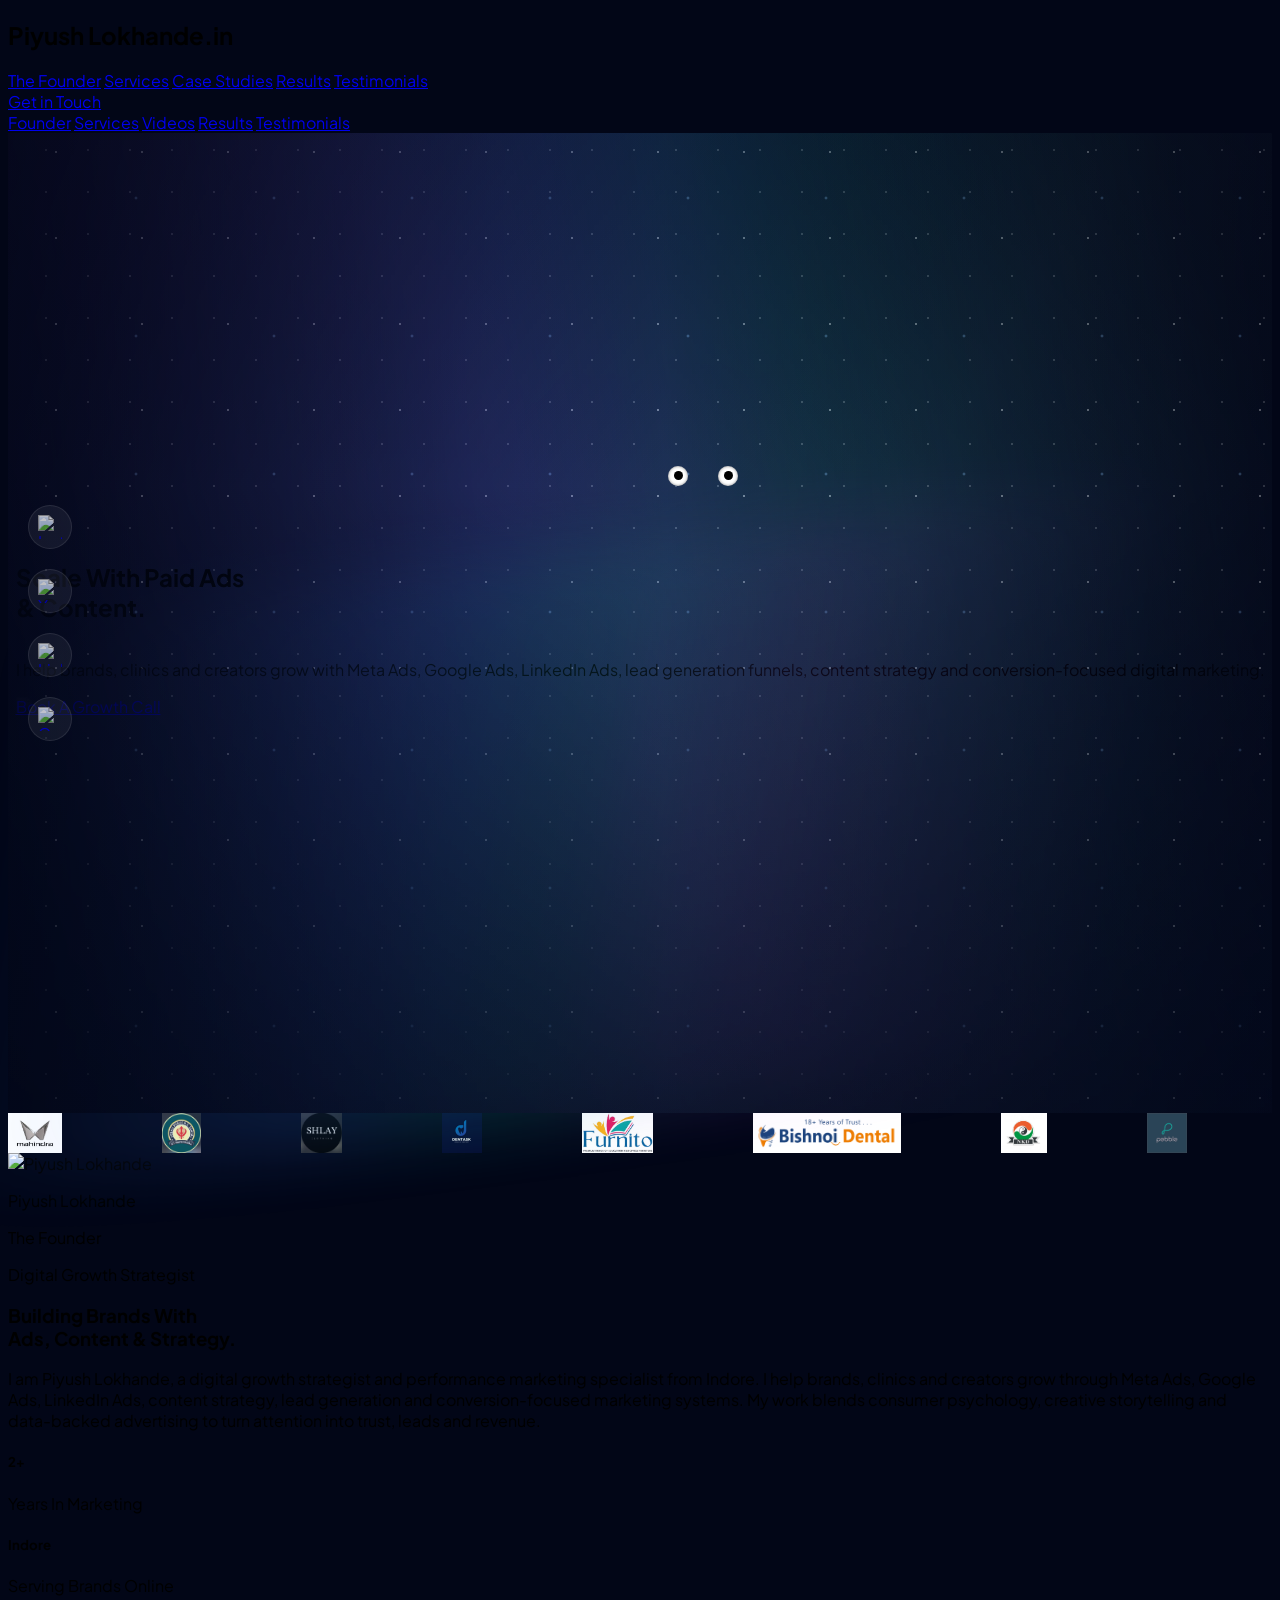
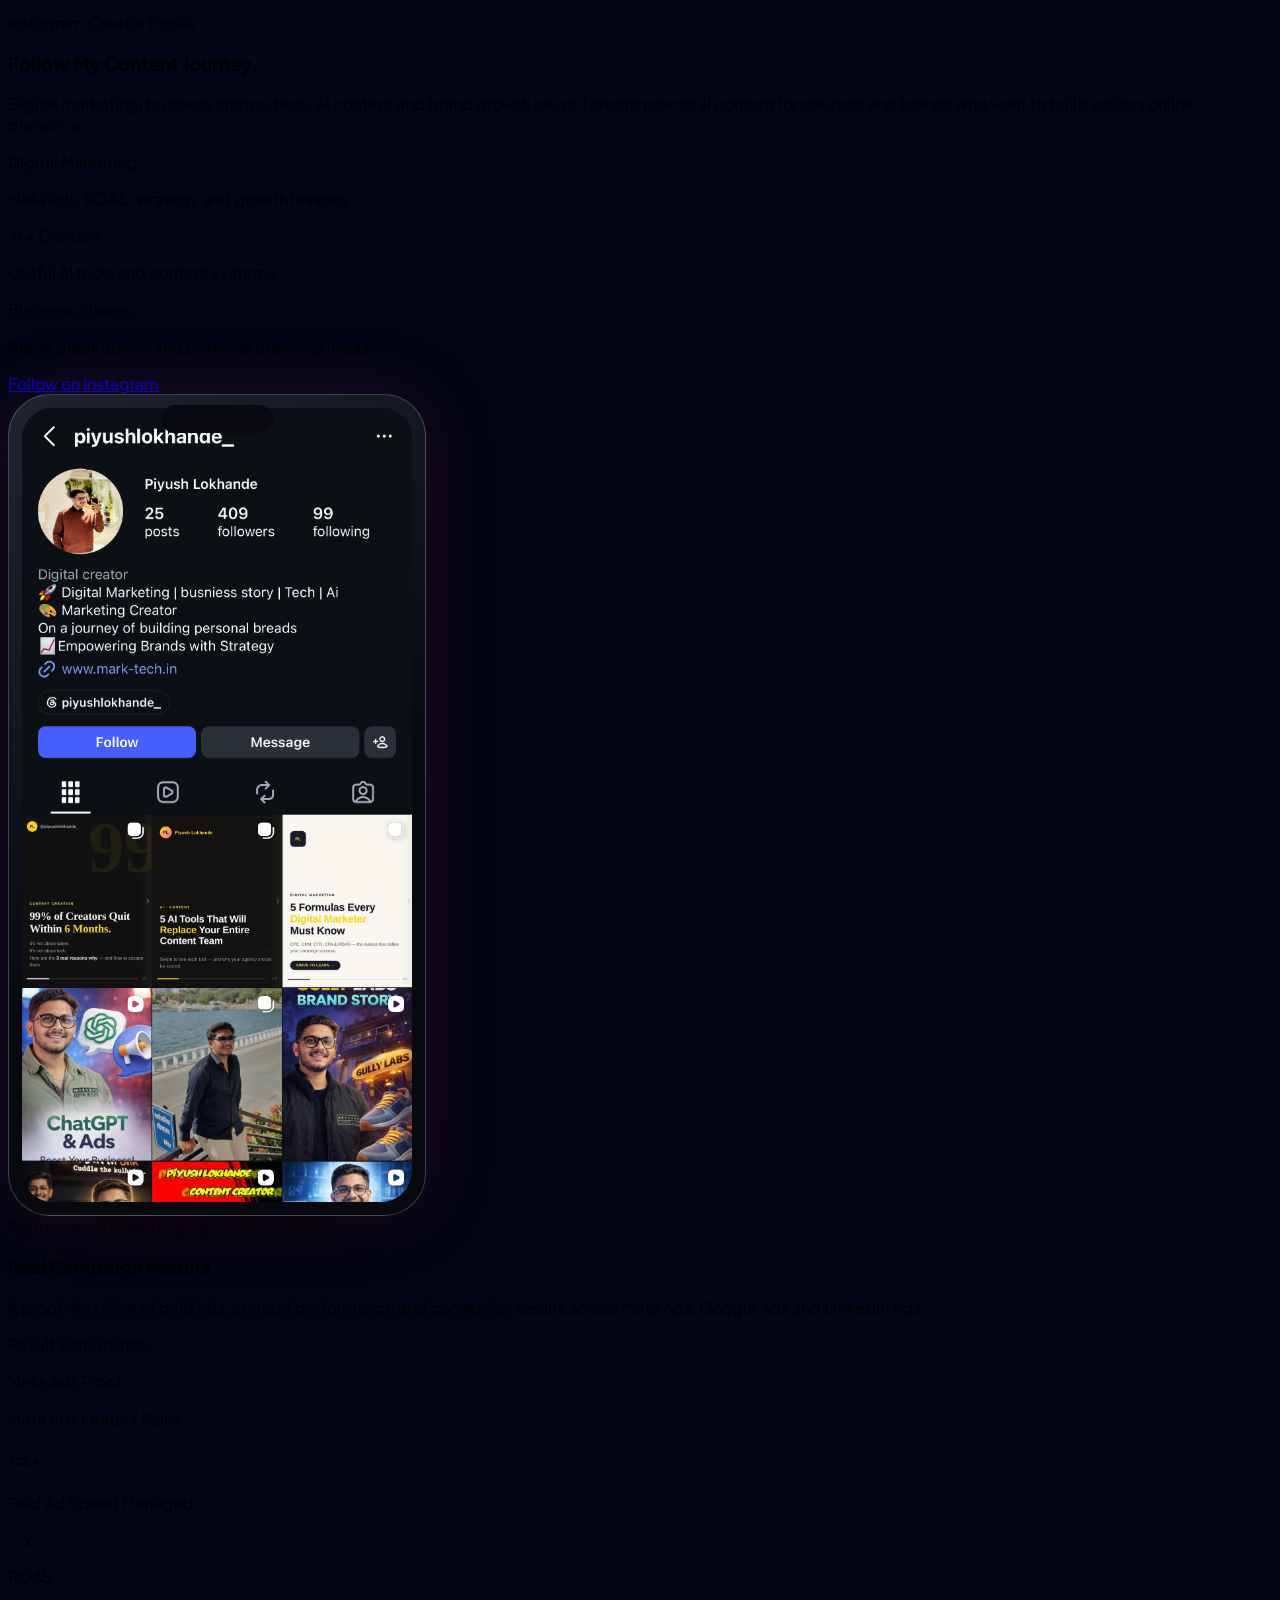
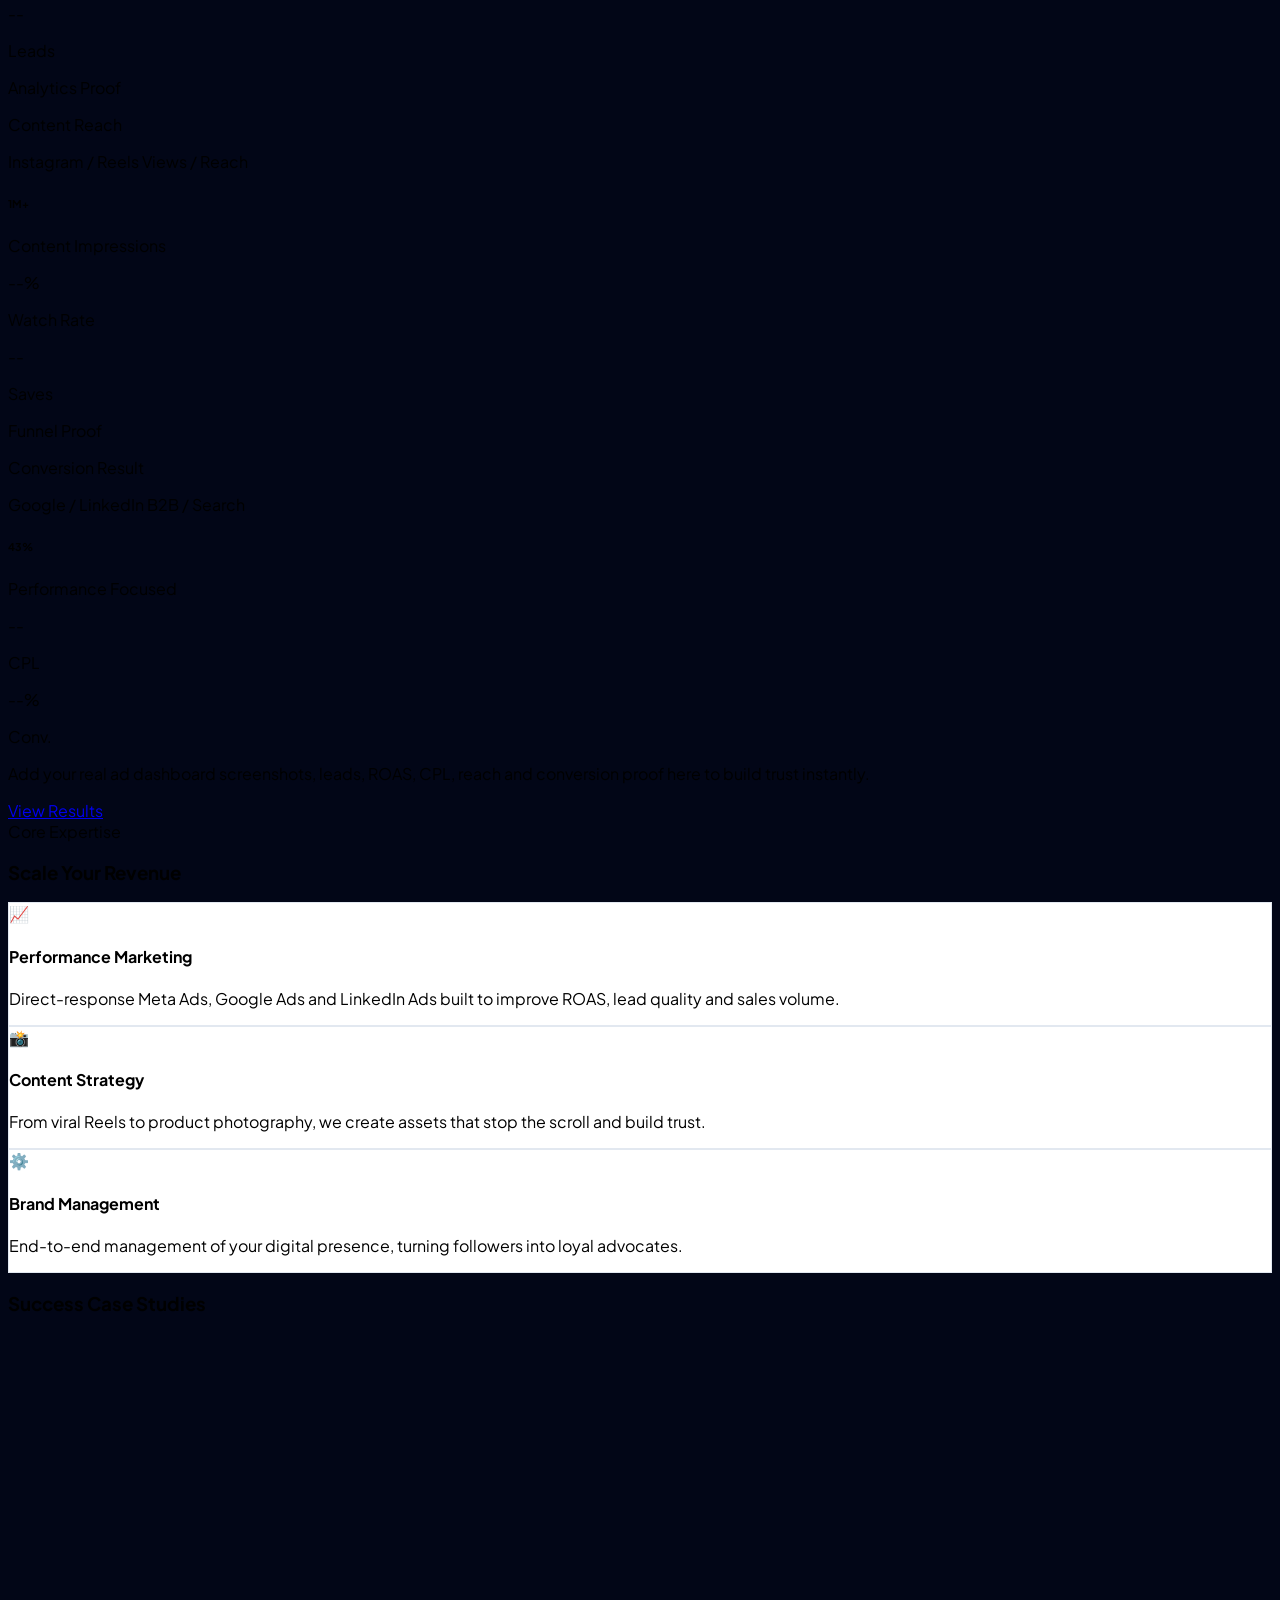
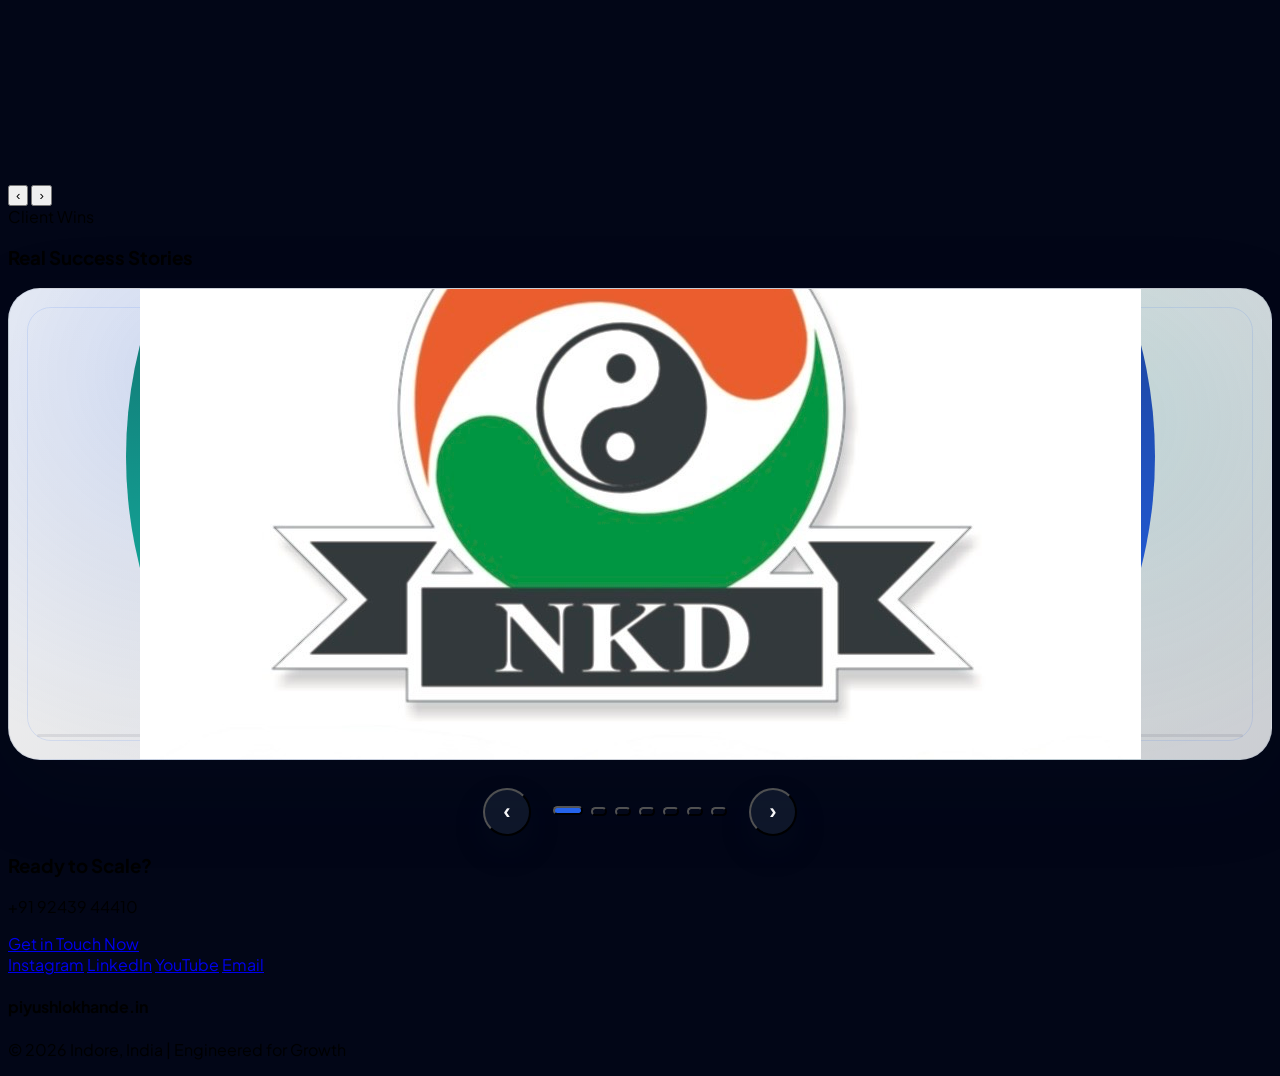
==== index.html @ c3c9db51 "Add files via upload" ====
<!DOCTYPE html>
<html lang="en">
<head>
    <meta charset="UTF-8">
    <meta name="viewport" content="width=device-width, initial-scale=1.0">
    <title>Piyush Lokhande | Meta, Google & LinkedIn Ads Specialist</title>
    <meta name="description" content="Piyush Lokhande helps brands, clinics and creators scale with Meta Ads, Google Ads, LinkedIn Ads, lead generation funnels, content strategy and digital marketing.">
    <link rel="icon" type="image/png" href="ChatGPT%20Image%20Jul%203%2C%202026%2C%2008_00_55%20PM.png">
    <link rel="apple-touch-icon" href="ChatGPT%20Image%20Jul%203%2C%202026%2C%2008_00_55%20PM.png">
    <!-- Google tag (gtag.js) -->
    <script async src="https://www.googletagmanager.com/gtag/js?id=G-J40MQRP5F1"></script>
    <script>
        window.dataLayer = window.dataLayer || [];
        function gtag(){dataLayer.push(arguments);}
        gtag('js', new Date());
        gtag('config', 'G-J40MQRP5F1');
    </script>
    <script src="https://cdn.tailwindcss.com"></script>
    <script src="https://unpkg.com/typed.js@2.1.0/dist/typed.umd.js"></script>
    <style>
        @import url('https://fonts.googleapis.com/css2?family=Plus+Jakarta+Sans:wght@400;700;800&display=swap');
        html { scroll-behavior: smooth; scroll-padding-top: 84px; }
        body { font-family: 'Plus Jakarta Sans', sans-serif; scroll-behavior: smooth; overflow-x: hidden; }
        
        .full-hero { min-height: 100vh; min-height: 100dvh; display: flex; align-items: center; justify-content: center; position: relative; background: #020617; }

        /* Social Sidebar */
        .social-sidebar { position: absolute; left: 20px; top: 50%; transform: translateY(-50%); z-index: 40; display: flex; flex-direction: column; gap: 20px; }
        .social-sidebar a { width: 42px; height: 42px; display: flex; align-items: center; justify-content: center; border-radius: 999px; background: rgba(255,255,255,0.08); border: 1px solid rgba(255,255,255,0.12); opacity: 0.75; transition: 0.3s; }
        .social-sidebar a:hover { opacity: 1; transform: scale(1.2); }
        .social-sidebar img { width: 24px; height: 24px; object-fit: contain; }

        /* HERO ANIMATIONS */
        @keyframes spin-slow {
            from { transform: rotate(0deg); }
            to { transform: rotate(360deg); }
        }
        .animate-spin-slow { animation: spin-slow 12s linear infinite; }

        @keyframes float {
            0%, 100% { transform: translateY(0px); }
            50% { transform: translateY(-20px); }
        }
        .animate-float { animation: float 4s ease-in-out infinite; }

        .mascot-glow { background: radial-gradient(circle, rgba(37, 99, 235, 0.3) 0%, transparent 70%); }

        .hero-galaxy {
            position: absolute;
            inset: 0;
            z-index: 0;
            overflow: hidden;
            background:
                linear-gradient(118deg, rgba(2,6,23,0.98) 0%, rgba(8,13,31,0.94) 42%, rgba(17,24,39,0.9) 62%, rgba(2,6,23,0.98) 100%),
                radial-gradient(ellipse at 72% 36%, rgba(59,130,246,0.3), transparent 46%),
                radial-gradient(ellipse at 28% 72%, rgba(20,184,166,0.18), transparent 48%),
                radial-gradient(circle at 46% 28%, rgba(255,255,255,0.08), transparent 18%);
        }
        .hero-galaxy::before,
        .hero-galaxy::after {
            content: "";
            position: absolute;
            inset: -20%;
            background-repeat: repeat;
            will-change: transform, opacity;
        }
        .hero-galaxy::before {
            background-image:
                radial-gradient(circle, rgba(255,255,255,0.9) 0 1px, transparent 1.5px),
                radial-gradient(circle, rgba(147,197,253,0.72) 0 1px, transparent 1.8px),
                radial-gradient(circle, rgba(255,255,255,0.45) 0 1px, transparent 1.4px);
            background-size: 86px 86px, 138px 138px, 42px 42px;
            background-position: 0 0, 36px 54px, 18px 24px;
            opacity: 0.78;
            animation: galaxy-drift 30s linear infinite;
        }
        .hero-galaxy::after {
            background:
                linear-gradient(105deg, transparent 8%, rgba(37,99,235,0.04) 24%, rgba(59,130,246,0.3) 43%, rgba(20,184,166,0.19) 56%, transparent 76%),
                linear-gradient(74deg, transparent 22%, rgba(168,85,247,0.24) 48%, rgba(96,165,250,0.14) 61%, transparent 78%);
            filter: blur(18px);
            opacity: 0.88;
            transform: rotate(-10deg) scale(1.16);
            animation: galaxy-flow 16s ease-in-out infinite alternate;
        }
        .hero-comets {
            position: absolute;
            inset: 0;
            z-index: 1;
            overflow: hidden;
            pointer-events: none;
        }
        .hero-comets span {
            position: absolute;
            width: 170px;
            height: 1px;
            border-radius: 999px;
            background: linear-gradient(90deg, transparent, rgba(255,255,255,0.96), rgba(96,165,250,0.34), transparent);
            opacity: 0;
            transform: rotate(-24deg);
            animation: comet-pass 7s linear infinite;
        }
        .hero-comets span:nth-child(1) { top: 18%; left: 78%; animation-delay: 0.4s; }
        .hero-comets span:nth-child(2) { top: 38%; left: 62%; animation-delay: 2.7s; animation-duration: 8.5s; }
        .hero-comets span:nth-child(3) { top: 62%; left: 88%; animation-delay: 5.2s; animation-duration: 9.5s; }
        .hero-comets span:nth-child(4) { top: 82%; left: 48%; animation-delay: 4.1s; animation-duration: 10s; }
        .hero-comets span:nth-child(5) { top: 28%; left: 92%; animation-delay: 6.5s; animation-duration: 8s; width: 130px; }
        .hero-comets span:nth-child(6) { top: 72%; left: 70%; animation-delay: 1.8s; animation-duration: 11s; width: 210px; }
        .hero-aurora {
            position: absolute;
            inset: auto -10% 0 -10%;
            z-index: 1;
            height: 58%;
            pointer-events: none;
            background:
                linear-gradient(100deg, transparent 8%, rgba(59,130,246,0.2) 32%, rgba(20,184,166,0.22) 44%, rgba(168,85,247,0.16) 58%, transparent 82%);
            filter: blur(32px);
            opacity: 0.86;
            transform: skewY(-7deg);
            animation: aurora-wave 12s ease-in-out infinite alternate;
        }
        .hero-galaxy-shade {
            position: absolute;
            inset: 0;
            z-index: 2;
            background:
                linear-gradient(90deg, rgba(2,6,23,0.72), rgba(2,6,23,0.18) 52%, rgba(2,6,23,0.54)),
                linear-gradient(180deg, rgba(2,6,23,0.28), transparent 36%, rgba(2,6,23,0.64));
            pointer-events: none;
        }
        @keyframes galaxy-drift {
            from { transform: translate3d(0, 0, 0); }
            to { transform: translate3d(-88px, 88px, 0); }
        }
        @keyframes galaxy-flow {
            from { transform: rotate(-12deg) scale(1.08) translateX(-3%); opacity: 0.5; }
            to { transform: rotate(-5deg) scale(1.24) translateX(3%); opacity: 0.82; }
        }
        @keyframes comet-pass {
            0%, 64% { opacity: 0; transform: translate3d(0, 0, 0) rotate(-24deg); }
            70% { opacity: 1; }
            100% { opacity: 0; transform: translate3d(-520px, 250px, 0) rotate(-24deg); }
        }
        @keyframes aurora-wave {
            from { transform: translateX(-3%) skewY(-7deg); opacity: 0.62; }
            to { transform: translateX(4%) skewY(-4deg); opacity: 0.95; }
        }

        /* INFINITE LOOP FIX */
        @keyframes marquee {
            0% { transform: translateX(0); }
            100% { transform: translateX(-50%); }
        }
        .marquee-container { overflow: hidden; user-select: none; display: flex; position: relative; }
        .marquee-content { 
            display: flex; 
            width: max-content; 
            animation: marquee 30s linear infinite; 
            gap: 60px; 
            align-items: center; 
        }
        @media (min-width: 768px) { .marquee-content { gap: 100px; } }

        .marquee-content img { height: 40px; width: auto; transition: 0.3s; flex-shrink: 0; }
        .marquee-content img:hover { transform: scale(1.1); }

        .service-card { transition: all 0.4s cubic-bezier(0.175, 0.885, 0.32, 1.275); background: white; border: 1px solid #e2e8f0; }
        .service-card:hover { transform: translateY(-12px); border-color: #2563eb; }
        .service-card:hover .icon-box { background: #2563eb; color: white; transform: rotate(-10deg); }

        .testimonial-shell {
            position: relative;
            overflow: hidden;
            border-radius: 32px;
            background:
                radial-gradient(circle at 14% 18%, rgba(37,99,235,0.16), transparent 34%),
                radial-gradient(circle at 86% 28%, rgba(20,184,166,0.12), transparent 30%),
                linear-gradient(135deg, rgba(255,255,255,0.96), rgba(248,250,252,0.82));
            border: 1px solid rgba(148,163,184,0.28);
            box-shadow: 0 28px 90px rgba(15,23,42,0.12);
        }
        .testimonial-shell::before {
            content: "";
            position: absolute;
            inset: 18px;
            border: 1px solid rgba(37,99,235,0.12);
            border-radius: 24px;
            pointer-events: none;
        }
        #testimonial-container {
            position: relative;
            min-height: 430px;
        }
        .testimonial-slide {
            position: absolute;
            inset: 0;
            display: flex;
            flex-direction: column;
            align-items: center;
            justify-content: center;
            padding: 52px 24px;
            opacity: 0;
            transform: translate3d(44px, 0, 0) scale(0.98);
            filter: blur(5px);
            pointer-events: none;
            transition: opacity 0.7s ease, transform 0.7s cubic-bezier(0.22, 1, 0.36, 1), filter 0.7s ease;
        }
        .testimonial-slide.active {
            opacity: 1;
            transform: translate3d(0, 0, 0) scale(1);
            filter: blur(0);
            pointer-events: auto;
            z-index: 2;
        }
        .testimonial-slide.leaving {
            opacity: 0;
            transform: translate3d(-44px, 0, 0) scale(0.98);
            filter: blur(5px);
            z-index: 1;
        }
        .testimonial-avatar {
            position: relative;
            isolation: isolate;
        }
        .testimonial-avatar::before {
            content: "";
            position: absolute;
            inset: -14px;
            border-radius: 999px;
            background: conic-gradient(from 120deg, #2563eb, #14b8a6, #0f172a, #2563eb);
            opacity: 0;
            transform: scale(0.82) rotate(-32deg);
            transition: opacity 0.7s ease, transform 0.9s cubic-bezier(0.22, 1, 0.36, 1);
            z-index: -1;
        }
        .testimonial-slide.active .testimonial-avatar::before {
            opacity: 1;
            transform: scale(1) rotate(0deg);
            animation: testimonial-ring 6s linear infinite;
        }
        .testimonial-slide.active .testimonial-avatar img {
            animation: testimonial-pop 0.9s cubic-bezier(0.2, 1.35, 0.32, 1) both;
        }
        .testimonial-avatar img {
            padding: 10px;
            background: #fff;
            object-fit: contain;
        }
        .testimonial-quote {
            position: relative;
        }
        .testimonial-quote::before {
            content: "\"";
            position: absolute;
            left: 50%;
            top: -58px;
            transform: translateX(-50%);
            color: rgba(37,99,235,0.12);
            font-size: clamp(78px, 14vw, 130px);
            font-weight: 900;
            line-height: 1;
            font-style: normal;
            z-index: -1;
        }
        .testimonial-controls {
            display: flex;
            align-items: center;
            justify-content: center;
            gap: 14px;
            margin-top: 28px;
            flex-wrap: wrap;
        }
        .testimonial-nav {
            width: 48px;
            height: 48px;
            border-radius: 999px;
            display: inline-flex;
            align-items: center;
            justify-content: center;
            background: #0f172a;
            color: #fff;
            font-size: 22px;
            font-weight: 900;
            line-height: 1;
            box-shadow: 0 14px 30px rgba(15,23,42,0.22);
            transition: transform 0.25s ease, background 0.25s ease;
        }
        .testimonial-nav:hover {
            transform: translateY(-3px);
            background: #2563eb;
        }
        .testimonial-dots {
            display: flex;
            align-items: center;
            justify-content: center;
            gap: 8px;
            padding: 0 8px;
        }
        .testimonial-dot {
            width: 9px;
            height: 9px;
            border-radius: 999px;
            background: rgba(15,23,42,0.22);
            transition: width 0.35s ease, background 0.35s ease, transform 0.35s ease;
        }
        .testimonial-dot.active {
            width: 30px;
            background: #2563eb;
            transform: translateY(-1px);
        }
        .testimonial-progress {
            position: absolute;
            left: 28px;
            right: 28px;
            bottom: 22px;
            height: 3px;
            border-radius: 999px;
            background: rgba(15,23,42,0.08);
            overflow: hidden;
        }
        .testimonial-progress span {
            display: block;
            height: 100%;
            width: 0;
            border-radius: inherit;
            background: linear-gradient(90deg, #2563eb, #14b8a6);
            animation: testimonial-progress 7s linear infinite;
        }
        .testimonial-shell:hover .testimonial-progress span {
            animation-play-state: paused;
        }
        @keyframes testimonial-ring {
            to { transform: scale(1) rotate(360deg); }
        }
        @keyframes testimonial-pop {
            0% { transform: scale(0.72); opacity: 0; }
            65% { transform: scale(1.08); opacity: 1; }
            100% { transform: scale(1); opacity: 1; }
        }
        @keyframes testimonial-progress {
            from { width: 0; }
            to { width: 100%; }
        }
        @media (min-width: 768px) {
            #testimonial-container { min-height: 470px; }
            .testimonial-slide { padding: 72px 68px; }
        }
        @media (prefers-reduced-motion: reduce) {
            .testimonial-slide,
            .testimonial-avatar::before,
            .testimonial-progress span,
            .testimonial-nav,
            .testimonial-dot {
                transition: none;
                animation: none !important;
            }
        }
        
        #hero-title, #hero-sub, #hero-btn { opacity: 0; transform: translateY(20px); }

  
        @import url('https://fonts.googleapis.com/css2?family=Plus+Jakarta+Sans:wght@400;700;800&display=swap');
        
        body { 
            font-family: 'Plus Jakarta Sans', sans-serif; 
            scroll-behavior: smooth; 
            overflow-x: hidden; 
            background: #020617; 
        }
        
        .full-hero { 
            min-height: 100vh; 
            display: flex; 
            align-items: center; 
            justify-content: center; 
            position: relative; 
            padding-top: 80px;
        }

        /* Hero Animations */
        @keyframes spin-slow { from { transform: rotate(0deg); } to { transform: rotate(360deg); } }
        .animate-spin-slow { animation: spin-slow 15s linear infinite; }

        @keyframes float { 0%, 100% { transform: translateY(0px); } 50% { transform: translateY(-20px); } }
        .animate-float { animation: float 4s ease-in-out infinite; }

        .mascot-glow { background: radial-gradient(circle, rgba(37, 99, 235, 0.3) 0%, transparent 70%); }

        /* Eye Tracking System */
        .eyes-container {
            position: absolute;
            top: 35%;
            left: 55%;
            transform: translate(-50%, -50%);
            display: flex;
            gap: clamp(16px, 4.7vw, 30px);
            pointer-events: none;
            z-index: 50;
        }
        .eye {
            width: clamp(12px, 3.2vw, 20px);
            height: clamp(12px, 3.2vw, 20px);
            background: white;
            border-radius: 50%;
            position: relative;
            display: flex;
            align-items: center;
            justify-content: center;
            box-shadow: inset 0 0 3px rgba(0,0,0,0.5);
        }
        .pupil {
            width: 45%;
            height: 45%;
            background: #000;
            border-radius: 50%;
            position: absolute;
            transition: transform 0.05s ease-out;
        }

        .insta-phone {
            position: relative;
            width: min(390px, 88vw);
            padding: 13px;
            border: 1px solid rgba(255,255,255,0.22);
            border-radius: 42px;
            background: linear-gradient(145deg, #20242f, #07090f 58%);
            box-shadow: 0 36px 100px rgba(0,0,0,0.52), 0 0 70px rgba(255,47,134,0.16);
        }
        .insta-phone::before {
            content: "";
            position: absolute;
            top: 10px;
            left: 50%;
            width: 112px;
            height: 28px;
            transform: translateX(-50%);
            border-radius: 999px;
            background: #07090f;
            z-index: 4;
        }
        .insta-screen {
            position: relative;
            overflow: hidden;
            border-radius: 31px;
            background: #05070b;
            aspect-ratio: 1179 / 2398;
        }
        .insta-screen img {
            display: block;
            width: 100%;
            height: 100%;
            object-fit: cover;
        }
        .insta-follow-hotspot {
            position: absolute;
            top: 36.2%;
            left: 4.2%;
            width: 42.7%;
            height: 4.25%;
            border-radius: 11px;
            z-index: 5;
        }
        .mobile-nav-scroll,
        .case-study-track {
            -webkit-overflow-scrolling: touch;
            scrollbar-width: none;
        }
        .mobile-nav-scroll::-webkit-scrollbar,
        .case-study-track::-webkit-scrollbar {
            display: none;
        }
        .case-study-card iframe {
            display: block;
            width: 100%;
            height: 100%;
        }
        @media (max-width: 767px) {
            html { scroll-padding-top: 116px; }
            nav h1 {
                max-width: 54vw;
                font-size: 1rem;
                overflow: hidden;
                text-overflow: ellipsis;
                white-space: nowrap;
            }
            .full-hero {
                min-height: auto;
                padding-top: 132px;
            }
            .hero-galaxy::before {
                opacity: 0.45;
            }
            .hero-comets span {
                width: 120px;
            }
            .case-study-track {
                display: flex !important;
                grid-template-columns: none !important;
                gap: 18px !important;
                overflow-x: auto !important;
                overflow-y: hidden !important;
                scroll-snap-type: x mandatory;
                padding: 4px 18px 24px;
                margin-left: -24px;
                margin-right: -24px;
                width: calc(100% + 48px);
            }
            .case-study-card {
                flex: 0 0 min(82vw, 330px) !important;
                width: min(82vw, 330px) !important;
                max-width: min(82vw, 330px) !important;
                scroll-snap-align: center;
            }
            .case-study-arrow {
                width: 46px;
                height: 46px;
                border-radius: 999px;
                background: #0f172a;
                color: #fff;
                display: inline-flex;
                align-items: center;
                justify-content: center;
                font-size: 22px;
                font-weight: 900;
                box-shadow: 0 14px 30px rgba(15,23,42,0.18);
            }
            .case-study-card.featured {
                transform: none;
            }
            #testimonial-container {
                min-height: 500px;
            }
            .testimonial-shell::before {
                inset: 10px;
            }
            .testimonial-slide {
                padding: 46px 18px 56px;
            }
            .founder-badge {
                left: 14px;
                right: 14px;
                bottom: -32px;
                padding: 22px;
                border-radius: 24px;
            }
        }
        /* Initial state fix (Content hide na ho) */
        #hero-title, #hero-sub, #hero-btn { opacity: 1; }
    </style>
</head>
<body class="bg-slate-50 text-slate-900">

    <nav class="fixed top-0 w-full z-50 bg-slate-950/80 backdrop-blur-md border-b border-white/10">
        <div class="max-w-7xl mx-auto px-6 py-4 flex justify-between items-center text-white text-[10px] font-bold tracking-[0.3em] uppercase">
            <h1 class="text-xl font-black italic tracking-tighter normal-case leading-none">Piyush Lokhande<span class="text-blue-500">.in</span></h1>
            <div class="hidden md:flex gap-6 lg:gap-10">
                <a href="#founder" class="hover:text-blue-500 transition">The Founder</a>
                <a href="#services" class="hover:text-blue-500 transition">Services</a>
                <a href="#work" class="hover:text-blue-500 transition">Case Studies</a>
                <a href="results.html" class="hover:text-blue-500 transition">Results</a>
                <a href="#testimonials" class="hover:text-blue-500 transition">Testimonials</a>
            </div>
            <a href="https://wa.me/919243944410" class="bg-blue-600 px-4 md:px-6 py-2 rounded-full hover:bg-white hover:text-black transition uppercase tracking-widest text-[8px] md:text-[9px] shrink-0">Get in Touch</a>
        </div>
        <div class="mobile-nav-scroll md:hidden flex gap-5 overflow-x-auto px-6 pb-3 text-white text-[9px] font-black uppercase tracking-widest">
            <a href="#founder" class="shrink-0 hover:text-blue-400 transition">Founder</a>
            <a href="#services" class="shrink-0 hover:text-blue-400 transition">Services</a>
            <a href="#work" class="shrink-0 hover:text-blue-400 transition">Videos</a>
            <a href="results.html" class="shrink-0 hover:text-blue-400 transition">Results</a>
            <a href="#testimonials" class="shrink-0 hover:text-blue-400 transition">Testimonials</a>
        </div>
    </nav>

    <section class="full-hero overflow-hidden text-white pt-24 pb-12 bg-slate-950">
        <div class="hero-galaxy" aria-hidden="true"></div>
        <div class="hero-aurora" aria-hidden="true"></div>
        <div class="hero-comets" aria-hidden="true">
            <span></span>
            <span></span>
            <span></span>
            <span></span>
            <span></span>
            <span></span>
        </div>
        <div class="hero-galaxy-shade" aria-hidden="true"></div>
        <div class="social-sidebar hidden md:flex">
            <a href="https://instagram.com/piyushlokhande_" target="_blank" rel="noopener noreferrer" aria-label="Instagram">
                <img src="https://www.google.com/s2/favicons?sz=64&domain=instagram.com" alt="Instagram">
            </a>
            <a href="https://www.youtube.com/@Piyushlokhande-yt1" target="_blank" rel="noopener noreferrer" aria-label="YouTube">
                <img src="https://www.google.com/s2/favicons?sz=64&domain=youtube.com" alt="YouTube">
            </a>
            <a href="https://linkedin.com/in/piyush-lokhande-59828b215" target="_blank" rel="noopener noreferrer" aria-label="LinkedIn">
                <img src="https://www.google.com/s2/favicons?sz=64&domain=linkedin.com" alt="LinkedIn">
            </a>
            <a href="mailto:workwithpiyushlokhande@gmail.com" aria-label="Email">
                <img src="https://ssl.gstatic.com/ui/v1/icons/mail/rfr/gmail.ico" alt="Gmail">
            </a>
        </div>

        <div class="absolute top-1/4 -left-20 w-96 h-96 bg-blue-600/10 rounded-full blur-[120px]"></div>
        <div class="absolute bottom-1/4 -right-20 w-96 h-96 bg-blue-900/20 rounded-full blur-[120px]"></div>

        <div class="max-w-7xl mx-auto px-6 grid grid-cols-1 lg:grid-cols-2 gap-12 items-center relative z-10">
            <div class="text-left order-2 lg:order-1">
                <span class="inline-block bg-blue-600/20 text-blue-400 px-4 py-1 rounded-full text-[10px] font-bold tracking-widest uppercase mb-6 border border-blue-500/30">
                    Performance Marketing Specialist
                </span>
                <h2 id="hero-title" class="text-4xl sm:text-5xl md:text-7xl lg:text-[6.5rem] font-black tracking-tighter leading-[0.92] md:leading-[0.9] mb-8 uppercase italic">
                    Scale With <span class="text-blue-600">Paid Ads</span><br>& Content.
                </h2>
                <p id="hero-sub" class="text-slate-400 text-lg md:text-xl max-w-xl mb-10 font-medium leading-relaxed">
                    I help brands, clinics and creators grow with Meta Ads, Google Ads, LinkedIn Ads, lead generation funnels, content strategy and conversion-focused digital marketing.
                </p>
                <div id="hero-btn">
                    <a href="https://wa.me/919243944410" class="inline-flex justify-center bg-blue-600 text-white px-8 md:px-10 py-4 md:py-5 rounded-full font-black uppercase tracking-widest hover:bg-white hover:text-black transition text-[10px] md:text-xs shadow-[0_0_30px_rgba(37,99,235,0.4)]">
                        Book A Growth Call
                    </a>
                </div>
            </div>

            <div class="relative flex justify-center items-center order-1 lg:order-2 py-12">
                <div class="relative w-72 h-72 md:w-[500px] md:h-[500px]">
                    <div class="absolute inset-0 border-[2px] border-dashed border-blue-500/40 rounded-full animate-spin-slow"></div>
                    <div class="absolute inset-8 border border-white/5 rounded-full"></div>
                    <div class="absolute inset-0 mascot-glow rounded-full blur-3xl opacity-50"></div>
                    <div class="absolute inset-0 flex justify-center items-center animate-float">
                        <div class="relative w-4/5">
                            <img src="https://img.freepik.com/free-vector/hand-drawn-nft-style-ape-illustration_23-2149622021.jpg" alt="Mascot" class="w-full h-auto rounded-full drop-shadow-[0_25px_60px_rgba(37,99,235,0.6)]">
                            <div class="eyes-container">
                                <div class="eye">
                                    <div class="pupil"></div>
                                </div>
                                <div class="eye">
                                    <div class="pupil"></div>
                                </div>
                            </div>
                        </div>
                    </div>
                    <div class="absolute -bottom-4 -right-4 bg-white text-black p-4 rounded-2xl shadow-2xl rotate-6 hidden md:block border-2 border-blue-600">
                        <p class="text-[10px] font-black uppercase tracking-tight">Strategy</p>
                        <p class="text-xl font-black italic text-blue-600">100% RESULTS</p>
                    </div>
                </div>
            </div>
        </div>
    </section>

    <div class="py-12 bg-white border-y marquee-container">
        <div class="marquee-content">
            <img src="Mahindra logo.JPG" alt="Brand 1">
            <img src="sonali logo.jpg" alt="Brand 2">
            <img src="shlay.jpg" alt="Brand 3">
            <img src="dentask logo.JPG" alt="Brand 4">
            <img src="furnito.jpg" alt="Brand 5">
            <img src="bishnoi dental.jpg" alt="Brand 6">
            <img src="nkd logo.jpg" alt="Brand 7">
            <img src="pebbel.jpg" alt="Brand 8">
            <img src="IMG_9914.jpg" alt="Brand 9">
            <img src="marktech.jpg" alt="Brand 10">
            <img src="Mahindra logo.JPG" alt="Brand 1">
            <img src="sonali logo.jpg" alt="Brand 2">
            <img src="shlay.jpg" alt="Brand 3">
            <img src="dentask logo.JPG" alt="Brand 4">
            <img src="furnito.jpg" alt="Brand 5">
        </div>
    </div>

    <section id="founder" class="py-16 md:py-32 max-w-7xl mx-auto px-6 grid grid-cols-1 md:grid-cols-2 gap-16 md:gap-24 items-center">
        <div class="relative">
            <div class="aspect-[4/5] bg-slate-200 rounded-[2rem] md:rounded-[3rem] overflow-hidden shadow-2xl grayscale hover:grayscale-0 transition duration-700">
                <img src="ChatGPT Image Jul 3, 2026, 08_00_55 PM.png" class="w-full h-full object-cover" alt="Piyush Lokhande" loading="lazy">
            </div>
            <div class="founder-badge absolute -bottom-10 -left-10 bg-blue-600 text-white p-10 rounded-[2.5rem] shadow-2xl">
                <p class="text-2xl md:text-4xl font-black italic leading-none">Piyush Lokhande</p>
                <p class="text-[8px] md:text-[10px] font-bold uppercase tracking-[0.3em] opacity-80 mt-1 md:mt-2">The Founder</p>
            </div>
        </div>
        <div>
            <span class="text-blue-600 font-black uppercase tracking-widest text-[10px] md:text-xs">Digital Growth Strategist</span>
            <h3 class="text-3xl md:text-5xl font-black mt-4 mb-6 md:mb-8 leading-tight uppercase tracking-tighter italic text-left">Building Brands With<br> Ads, Content & Strategy.</h3>
            <p class="text-slate-600 text-sm md:text-lg mb-6 leading-relaxed text-left">
                I am Piyush Lokhande, a digital growth strategist and performance marketing specialist from Indore. I help brands, clinics and creators grow through Meta Ads, Google Ads, LinkedIn Ads, content strategy, lead generation and conversion-focused marketing systems. My work blends consumer psychology, creative storytelling and data-backed advertising to turn attention into trust, leads and revenue.
            </p>
            <div class="flex gap-8 md:gap-12 border-t pt-10 font-black italic">
                <div>
                    <h5 class="text-2xl md:text-4xl"><span class="counter" data-target="5">0</span>+</h5>
                    <p class="text-[8px] md:text-[10px] font-bold text-slate-400 uppercase tracking-widest mt-2">Years In Marketing</p>
                </div>
                <div>
                    <h5 class="text-2xl md:text-4xl">Indore</h5>
                    <p class="text-[8px] md:text-[10px] font-bold text-slate-400 uppercase tracking-widest mt-2">Serving Brands Online</p>
                </div>
            </div>
        </div>
    </section>

    <section id="instagram" class="relative overflow-hidden bg-slate-950 text-white py-16 md:py-28 px-6">
        <div class="absolute top-16 left-0 w-80 h-80 bg-pink-500/20 rounded-full blur-[120px]"></div>
        <div class="absolute bottom-10 right-0 w-96 h-96 bg-violet-600/20 rounded-full blur-[120px]"></div>
        <div class="max-w-7xl mx-auto grid grid-cols-1 lg:grid-cols-2 gap-14 md:gap-20 items-center relative z-10">
            <div>
                <span class="inline-block bg-white/10 text-pink-200 px-4 py-2 rounded-full text-[10px] font-black tracking-widest uppercase mb-6 border border-white/10">
                    Instagram Creator Profile
                </span>
                <h3 class="text-4xl md:text-6xl lg:text-7xl font-black uppercase italic tracking-tighter leading-[0.9] mb-8">
                    Follow My <span class="text-pink-500">Content</span> Journey.
                </h3>
                <p class="text-slate-300 text-base md:text-xl leading-relaxed font-medium max-w-2xl mb-8">
                    Digital marketing, business stories, tech, AI content and brand growth ideas. I create practical content for creators and brands who want to build serious online presence.
                </p>
                <div class="grid grid-cols-1 sm:grid-cols-3 gap-3 mb-8">
                    <div class="border border-white/10 bg-white/[0.06] rounded-lg p-5">
                        <p class="text-sm font-black text-white mb-2">Digital Marketing</p>
                        <p class="text-xs leading-relaxed text-slate-400 font-semibold">Meta ads, ROAS, strategy and growth lessons.</p>
                    </div>
                    <div class="border border-white/10 bg-white/[0.06] rounded-lg p-5">
                        <p class="text-sm font-black text-white mb-2">AI + Content</p>
                        <p class="text-xs leading-relaxed text-slate-400 font-semibold">Useful AI tools and content systems.</p>
                    </div>
                    <div class="border border-white/10 bg-white/[0.06] rounded-lg p-5">
                        <p class="text-sm font-black text-white mb-2">Business Stories</p>
                        <p class="text-xs leading-relaxed text-slate-400 font-semibold">Brand breakdowns and personal branding ideas.</p>
                    </div>
                </div>
                <a href="https://instagram.com/piyushlokhande_" target="_blank" rel="noopener noreferrer" class="inline-flex items-center justify-center bg-gradient-to-r from-pink-500 to-violet-600 text-white px-9 py-5 rounded-full font-black uppercase tracking-widest text-xs shadow-[0_20px_60px_rgba(236,72,153,0.28)] hover:scale-105 transition">
                    Follow on Instagram
                </a>
            </div>

            <div class="relative flex justify-center lg:justify-end">
                <div class="insta-phone">
                    <div class="insta-screen">
                        <img src="instagram-profile.png" alt="Piyush Lokhande Instagram profile screenshot" loading="lazy">
                        <a class="insta-follow-hotspot" href="https://instagram.com/piyushlokhande_" target="_blank" rel="noopener noreferrer" aria-label="Follow Piyush Lokhande on Instagram"></a>
                    </div>
                </div>
            </div>
        </div>
    </section>

  <section id="agency" class="py-16 md:py-32 bg-slate-950 text-white overflow-hidden px-6">
        <div class="max-w-7xl mx-auto">
            <div class="text-center mb-12 md:mb-16">
                <span class="text-blue-500 font-black uppercase tracking-widest text-xs">Performance Marketing Agency</span>
                <h3 class="text-4xl md:text-6xl lg:text-7xl font-black mt-5 mb-6 leading-none uppercase italic tracking-tighter">
                    Real Campaign <span class="text-blue-500">Results.</span>
                </h3>
                <p class="text-slate-400 text-base md:text-lg max-w-3xl mx-auto leading-relaxed">
                    A proof-first view of paid ads, content performance and conversion results across Meta Ads, Google Ads and LinkedIn Ads.
                </p>
            </div>

            <div class="grid grid-cols-1 lg:grid-cols-3 gap-5 md:gap-6 mb-8 md:mb-10">
                <div class="border border-white/10 bg-white/[0.045] rounded-lg overflow-hidden">
                    <div class="aspect-[16/10] bg-slate-900 border-b border-white/10 flex items-center justify-center text-center px-6">
                        <div>
                            <p class="text-blue-400 text-[10px] font-black uppercase tracking-[0.28em] mb-3">Result Screenshot</p>
                            <p class="text-white text-xl font-black uppercase italic leading-none">Meta Ads Proof</p>
                        </div>
                    </div>
                    <div class="p-6">
                        <div class="flex items-center justify-between gap-4 mb-5">
                            <span class="text-[10px] font-black uppercase tracking-widest text-blue-400">Meta Ads</span>
                            <span class="text-[10px] font-black uppercase tracking-widest text-slate-500">Leads / Sales</span>
                        </div>
                        <h6 class="text-4xl md:text-5xl text-white font-black italic leading-none mb-5">₹<span class="counter" data-target="50">0</span>L+</h6>
                        <p class="text-[10px] font-bold uppercase tracking-widest text-slate-400 mb-5">Paid Ad Spend Managed</p>
                        <div class="grid grid-cols-2 gap-3 text-center">
                            <div class="bg-white/5 border border-white/10 rounded-lg p-3">
                                <p class="text-lg font-black text-blue-400">--x</p>
                                <p class="text-[9px] font-bold uppercase tracking-widest text-slate-500">ROAS</p>
                            </div>
                            <div class="bg-white/5 border border-white/10 rounded-lg p-3">
                                <p class="text-lg font-black text-blue-400">--</p>
                                <p class="text-[9px] font-bold uppercase tracking-widest text-slate-500">Leads</p>
                            </div>
                        </div>
                    </div>
                </div>
                <div class="border border-blue-500/35 bg-blue-600 rounded-lg overflow-hidden shadow-[0_30px_90px_rgba(37,99,235,0.28)]">
                    <div class="aspect-[16/10] bg-blue-950/40 border-b border-white/15 flex items-center justify-center text-center px-6">
                        <div>
                            <p class="text-blue-100 text-[10px] font-black uppercase tracking-[0.28em] mb-3">Analytics Proof</p>
                            <p class="text-white text-xl font-black uppercase italic leading-none">Content Reach</p>
                        </div>
                    </div>
                    <div class="p-6">
                        <div class="flex items-center justify-between gap-4 mb-5">
                            <span class="text-[10px] font-black uppercase tracking-widest text-blue-100">Instagram / Reels</span>
                            <span class="text-[10px] font-black uppercase tracking-widest text-white/55">Views / Reach</span>
                        </div>
                        <h6 class="text-4xl md:text-5xl text-white font-black italic leading-none mb-5"><span class="counter" data-target="2">0</span>M+</h6>
                        <p class="text-[10px] font-bold uppercase tracking-widest text-white/75 mb-5">Content Impressions</p>
                        <div class="grid grid-cols-2 gap-3 text-center">
                            <div class="bg-white/10 border border-white/15 rounded-lg p-3">
                                <p class="text-lg font-black text-white">--%</p>
                                <p class="text-[9px] font-bold uppercase tracking-widest text-white/60">Watch Rate</p>
                            </div>
                            <div class="bg-white/10 border border-white/15 rounded-lg p-3">
                                <p class="text-lg font-black text-white">--</p>
                                <p class="text-[9px] font-bold uppercase tracking-widest text-white/60">Saves</p>
                            </div>
                        </div>
                    </div>
                </div>
                <div class="border border-white/10 bg-white/[0.045] rounded-lg overflow-hidden">
                    <div class="aspect-[16/10] bg-slate-900 border-b border-white/10 flex items-center justify-center text-center px-6">
                        <div>
                            <p class="text-blue-400 text-[10px] font-black uppercase tracking-[0.28em] mb-3">Funnel Proof</p>
                            <p class="text-white text-xl font-black uppercase italic leading-none">Conversion Result</p>
                        </div>
                    </div>
                    <div class="p-6">
                        <div class="flex items-center justify-between gap-4 mb-5">
                            <span class="text-[10px] font-black uppercase tracking-widest text-blue-400">Google / LinkedIn</span>
                            <span class="text-[10px] font-black uppercase tracking-widest text-slate-500">B2B / Search</span>
                        </div>
                        <h6 class="text-4xl md:text-5xl text-white font-black italic leading-none mb-5"><span class="counter" data-target="100">0</span>%</h6>
                        <p class="text-[10px] font-bold uppercase tracking-widest text-slate-400 mb-5">Performance Focused</p>
                        <div class="grid grid-cols-2 gap-3 text-center">
                            <div class="bg-white/5 border border-white/10 rounded-lg p-3">
                                <p class="text-lg font-black text-blue-400">--</p>
                                <p class="text-[9px] font-bold uppercase tracking-widest text-slate-500">CPL</p>
                            </div>
                            <div class="bg-white/5 border border-white/10 rounded-lg p-3">
                                <p class="text-lg font-black text-blue-400">--%</p>
                                <p class="text-[9px] font-bold uppercase tracking-widest text-slate-500">Conv.</p>
                            </div>
                        </div>
                    </div>
                </div>
            </div>

            <div class="border border-white/10 bg-white/[0.04] rounded-lg p-5 md:p-6 flex flex-col md:flex-row md:items-center md:justify-between gap-5">
                <p class="text-slate-300 text-sm md:text-base font-semibold leading-relaxed">
                    Add your real ad dashboard screenshots, leads, ROAS, CPL, reach and conversion proof here to build trust instantly.
                </p>
                <a href="results.html" class="inline-flex justify-center bg-white text-slate-950 px-6 py-4 rounded-full font-black uppercase tracking-widest text-[10px] hover:bg-blue-600 hover:text-white transition">
                    View Results
                </a>
            </div>
        </div>
    </section>

    <section id="services" class="py-16 md:py-32 max-w-7xl mx-auto px-6">
        <div class="text-center mb-12 md:mb-20">
            <span class="text-blue-600 font-black uppercase tracking-widest text-xs">Core Expertise</span>
            <h3 class="text-3xl md:text-5xl font-black mt-4 uppercase italic tracking-tighter underline decoration-blue-600 underline-offset-8">Scale Your Revenue</h3>
        </div>
        <div class="grid grid-cols-1 sm:grid-cols-2 md:grid-cols-3 gap-6 md:gap-8">
            <div class="service-card p-8 md:p-10 rounded-[1.5rem] md:rounded-[2.5rem]">
                <div class="icon-box w-12 h-12 md:w-16 md:h-16 bg-slate-50 rounded-2xl flex items-center justify-center text-2xl md:text-3xl mb-8 transition-all">📈</div>
                <h4 class="text-xl font-black mb-4 uppercase italic leading-tight text-blue-600">Performance Marketing</h4>
                <p class="text-slate-500 text-sm leading-relaxed">Direct-response Meta Ads, Google Ads and LinkedIn Ads built to improve ROAS, lead quality and sales volume.</p>
            </div>
            <div class="service-card p-8 md:p-10 rounded-[1.5rem] md:rounded-[2.5rem]">
                <div class="icon-box w-12 h-12 md:w-16 md:h-16 bg-slate-50 rounded-2xl flex items-center justify-center text-2xl md:text-3xl mb-8 transition-all">📸</div>
                <h4 class="text-xl font-black mb-4 uppercase italic leading-tight text-blue-600">Content Strategy</h4>
                <p class="text-slate-500 text-sm leading-relaxed">From viral Reels to product photography, we create assets that stop the scroll and build trust.</p>
            </div>
            <div class="service-card p-8 md:p-10 rounded-[1.5rem] md:rounded-[2.5rem]">
                <div class="icon-box w-12 h-12 md:w-16 md:h-16 bg-slate-50 rounded-2xl flex items-center justify-center text-2xl md:text-3xl mb-8 transition-all">⚙️</div>
                <h4 class="text-xl font-black mb-4 uppercase italic leading-tight text-blue-600 text-nowrap">Brand Management</h4>
                <p class="text-slate-500 text-sm leading-relaxed">End-to-end management of your digital presence, turning followers into loyal advocates.</p>
            </div>
        </div>
    </section>

    <section id="work" class="py-16 md:py-32 bg-white px-6">
        <div class="max-w-7xl mx-auto text-center">
            <h3 class="text-3xl md:text-4xl font-black mb-12 italic uppercase tracking-tighter">Success Case Studies</h3>
            <div class="case-study-track flex md:grid md:grid-cols-3 gap-6 md:gap-10">
                <div class="case-study-card shrink-0 md:shrink rounded-[1.5rem] md:rounded-[2.5rem] overflow-hidden aspect-[9/16] bg-black shadow-xl">
                    <iframe width="405" height="720" src="https://www.youtube.com/embed/CPpfHfHW1D0?si=x-rZoRQv4s68IwG6" title="YouTube video player" frameborder="0" allow="accelerometer; autoplay; clipboard-write; encrypted-media; gyroscope; picture-in-picture; web-share" referrerpolicy="strict-origin-when-cross-origin" allowfullscreen></iframe>
                </div>
                <div class="case-study-card featured shrink-0 md:shrink rounded-[1.5rem] md:rounded-[2.5rem] overflow-hidden aspect-[9/16] bg-black shadow-xl border-4 border-blue-600 md:scale-105">
                    <iframe width="405" height="720" src="https://www.youtube.com/embed/zbdm78XyJLg?si=F2aISBdtmSsxNzJQ" title="YouTube video player" frameborder="0" allow="accelerometer; autoplay; clipboard-write; encrypted-media; gyroscope; picture-in-picture; web-share" referrerpolicy="strict-origin-when-cross-origin" allowfullscreen></iframe>
                </div>
                <div class="case-study-card shrink-0 md:shrink rounded-[1.5rem] md:rounded-[2.5rem] overflow-hidden aspect-[9/16] bg-black shadow-xl">
                    <iframe width="405" height="720" src="https://www.youtube.com/embed/wZ0JXYVUjYc?si=UJzOrtGK9kaWgiyb" title="YouTube video player" frameborder="0" allow="accelerometer; autoplay; clipboard-write; encrypted-media; gyroscope; picture-in-picture; web-share" referrerpolicy="strict-origin-when-cross-origin" allowfullscreen></iframe>
                </div>
            </div>
            <div class="md:hidden flex justify-center gap-4 mt-5" aria-label="Video controls">
                <button type="button" class="case-study-arrow" onclick="scrollCaseStudies(-1)" aria-label="Previous video">&lsaquo;</button>
                <button type="button" class="case-study-arrow" onclick="scrollCaseStudies(1)" aria-label="Next video">&rsaquo;</button>
            </div>
        </div>
    </section>

    <section id="testimonials" class="py-16 md:py-32 bg-slate-50 px-6 text-center">
        <div class="max-w-4xl mx-auto">
            <div class="mb-10">
                <span class="text-blue-600 font-black uppercase tracking-widest text-xs">Client Wins</span>
                <h3 class="text-3xl md:text-5xl font-black mt-4 uppercase italic tracking-tighter">Real Success Stories</h3>
            </div>
            <div class="testimonial-shell">
            <div id="testimonial-container">
                <div class="testimonial-slide active">
                    <div class="flex justify-center mb-8">
                        <div class="testimonial-avatar w-24 h-24 md:w-32 md:h-32 rounded-full border-4 border-white overflow-hidden shadow-2xl">
                            <img src="nkd logo.jpg" class="w-full h-full object-cover" alt="Client 1">
                        </div>
                    </div>
                    <p class="testimonial-quote text-xl md:text-3xl font-bold mb-8 italic leading-relaxed text-slate-800">"NKD Group is a B2B clothing brand, and Piyush helped us reach the right retailers and bulk buyers. His ad strategy brought in quality leads, stronger sales conversations and real business growth for our brand."</p>
                    <h5 class="text-blue-600 font-black uppercase tracking-widest text-[12px]">— Purjit Jain, NKD Group</h5>
                </div>
                <div class="testimonial-slide">
                    <div class="flex justify-center mb-8">
                        <div class="testimonial-avatar w-24 h-24 md:w-32 md:h-32 rounded-full border-4 border-white overflow-hidden shadow-2xl">
                            <img src="dentask logo.JPG" class="w-full h-full object-cover" alt="Client 2">
                        </div>
                    </div>
                    <p class="testimonial-quote text-xl md:text-3xl font-bold mb-8 italic leading-relaxed text-slate-800">"For our dental clinic in Indore, Piyush helped us attract more high-intent patients through focused digital campaigns. The quality of enquiries improved, appointment flow became stronger and our clinic started getting more consistent visibility."</p>
                    <h5 class="text-blue-600 font-black uppercase tracking-widest text-[12px]">— Dr Zulfikar, Indore Dental Clinic</h5>
                </div>
                <div class="testimonial-slide">
                    <div class="flex justify-center mb-8">
                        <div class="testimonial-avatar w-24 h-24 md:w-32 md:h-32 rounded-full border-4 border-white overflow-hidden shadow-2xl">
                            <img src="IMG_9914.jpg" class="w-full h-full object-cover" alt="Client 2">
                        </div>
                    </div>
                    <p class="testimonial-quote text-xl md:text-3xl font-bold mb-8 italic leading-relaxed text-slate-800">"Piyush worked with our New York based agency and brought a very sharp performance marketing approach to the table. His campaigns helped us improve lead quality, communicate our services better and create a stronger pipeline for potential clients."</p>
                    <h5 class="text-blue-600 font-black uppercase tracking-widest text-[12px]">— Raul, Solove Solution, New York</h5>
                </div>
                <div class="testimonial-slide">
                    <div class="flex justify-center mb-8">
                        <div class="testimonial-avatar w-24 h-24 md:w-32 md:h-32 rounded-full border-4 border-white overflow-hidden shadow-2xl">
                            <img src="shlay.jpg" class="w-full h-full object-cover" alt="Client 2">
                        </div>
                    </div>
                    <p class="testimonial-quote text-xl md:text-3xl font-bold mb-8 italic leading-relaxed text-slate-800">"Shlay Clothing is a girls ethnic wear store in Delhi, and Piyush helped us grow both online sales and in-store footfall. His campaigns reached the right audience, increased product enquiries and brought more customers to our store."</p>
                    <h5 class="text-blue-600 font-black uppercase tracking-widest text-[12px]">— Shlay Clothing, Delhi</h5>
                </div>
                <div class="testimonial-slide">
                    <div class="flex justify-center mb-8">
                        <div class="testimonial-avatar w-24 h-24 md:w-32 md:h-32 rounded-full border-4 border-white overflow-hidden shadow-2xl">
                            <img src="sonali logo.jpg" class="w-full h-full object-cover" alt="Client 3">
                        </div>
                    </div>
                     <p class="testimonial-quote text-xl md:text-3xl font-bold mb-8 italic leading-relaxed text-slate-800">"For Sonali Public School in Guna, Piyush helped us reach parents who were actively looking for the right school for their children. His admission-focused campaigns generated quality enquiries and supported our student admission growth."</p>
                    <h5 class="text-blue-600 font-black uppercase tracking-widest text-[12px]">— Sonali Public School, Guna</h5>
                </div>
                <div class="testimonial-slide">
                    <div class="flex justify-center mb-8">
                        <div class="testimonial-avatar w-24 h-24 md:w-32 md:h-32 rounded-full border-4 border-white overflow-hidden shadow-2xl">
                            <img src="bishnoi dental.jpg" class="w-full h-full object-cover" alt="Client 3">
                        </div>
                    </div>
                     <p class="testimonial-quote text-xl md:text-3xl font-bold mb-8 italic leading-relaxed text-slate-800">"We manage a chain of clinics in Udaipur, and Piyush helped us bring more local awareness and patient footfall across our locations. His marketing approach made our clinics more discoverable and helped us connect with the right patients."</p>
                    <h5 class="text-blue-600 font-black uppercase tracking-widest text-[12px]">— Dr. Raju Ram Bishnoi, Udaipur</h5>
                </div>
                <div class="testimonial-slide">
                    <div class="flex justify-center mb-8">
                        <div class="testimonial-avatar w-24 h-24 md:w-32 md:h-32 rounded-full border-4 border-white overflow-hidden shadow-2xl">
                            <img src="furnito.jpg" class="w-full h-full object-cover" alt="Client 3">
                        </div>
                    </div>
                    <p class="testimonial-quote text-xl md:text-3xl font-bold mb-8 italic leading-relaxed text-slate-800">"Our company provides B2B interior solutions for schools and offices in Pune. Piyush helped us reach decision-makers, generate relevant B2B enquiries and build stronger conversations with institutions looking for interior work."</p>
                    <h5 class="text-blue-600 font-black uppercase tracking-widest text-[12px]">— Manoj Gahlaut, Pune</h5>
                </div>
            </div>
            <div class="testimonial-progress" aria-hidden="true"><span></span></div>
            </div>
            <div class="testimonial-controls" aria-label="Testimonial controls">
                <button type="button" onclick="prevSlide()" class="testimonial-nav" aria-label="Previous testimonial">&lsaquo;</button>
                <div class="testimonial-dots" id="testimonial-dots" aria-label="Choose testimonial"></div>
                <button type="button" onclick="nextSlide()" class="testimonial-nav" aria-label="Next testimonial">&rsaquo;</button>
            </div>
        </div>
    </section>
    <section class="py-24 bg-white text-center px-6 border-t">
        <h3 class="text-4xl md:text-6xl font-black uppercase italic tracking-tighter mb-6">Ready to <span class="text-blue-600">Scale?</span></h3>
        <p class="text-xl font-bold mb-10">+91 92439 44410</p>
        <a href="https://wa.me/919243944410" class="bg-blue-600 text-white px-12 py-5 rounded-full font-black uppercase text-sm shadow-2xl hover:bg-black transition">Get in Touch Now</a>
    </section>
    <footer class="py-16 md:py-24 bg-slate-950 text-white text-center border-t border-white/5 px-6">
        <div class="flex flex-wrap justify-center gap-10 mb-12 text-blue-500 font-bold uppercase text-[9px] tracking-widest">
            <a href="https://instagram.com/piyushlokhande_" target="_blank">Instagram</a>
            <a href="https://linkedin.com/in/piyush-lokhande-59828b215">LinkedIn</a>
            <a href="https://www.youtube.com/@Piyushlokhande-yt1">YouTube</a>
            <a href="mailto:piyushlokhande17@@gmail.com">Email</a>
        </div>
        <h4 class="text-xl md:text-2xl font-black italic mb-2 uppercase tracking-widest leading-none">piyushlokhande<span class="text-blue-500">.in</span></h4>
        <p class="opacity-20 text-[8px] uppercase font-bold tracking-[0.6em] mt-8 italic leading-none">© 2026 Indore, India | Engineered for Growth</p>
    </footer>

    <script src="https://cdnjs.cloudflare.com/ajax/libs/gsap/3.12.2/gsap.min.js" defer></script>
    <script src="https://cdnjs.cloudflare.com/ajax/libs/gsap/3.12.2/ScrollTrigger.min.js" defer></script>
    <script>
        // Eye tracking system
        document.addEventListener('mousemove', (e) => {
            const pupils = document.querySelectorAll('.pupil');
            pupils.forEach(pupil => {
                const eye = pupil.parentElement;
                const eyeRect = eye.getBoundingClientRect();
                const eyeCenterX = eyeRect.left + eyeRect.width / 2;
                const eyeCenterY = eyeRect.top + eyeRect.height / 2;
                
                const angle = Math.atan2(e.clientY - eyeCenterY, e.clientX - eyeCenterX);
                const distance = 3; // Pupil movement range
                
                const pupilX = Math.cos(angle) * distance;
                const pupilY = Math.sin(angle) * distance;
                
                pupil.style.transform = `translate(${pupilX}px, ${pupilY}px)`;
            });
        });

        window.addEventListener('DOMContentLoaded', () => {
            const heroTl = gsap.timeline();
            heroTl.to("#hero-title", { opacity: 1, y: 0, duration: 0.8, ease: "power2.out" })
                  .to("#hero-sub", { opacity: 1, y: 0, duration: 0.6 }, "-=0.4")
                  .to("#hero-btn", { opacity: 1, y: 0, duration: 0.6 }, "-=0.4");

                  
            const counters = document.querySelectorAll('.counter');
            counters.forEach(counter => {
                const target = +counter.getAttribute('data-target');
                gsap.to(counter, {
                    innerText: target,
                    duration: 1.5,
                    snap: { innerText: 1 },
                    scrollTrigger: {
                        trigger: counter,
                        start: "top 95%",
                        toggleActions: "play none none none"
                    }
                });
            });

            if (document.querySelector('#typing-element')) {
                new Typed('#typing-element', {
                    strings: ['Digital', 'Revenue', 'Growth'],
                    typeSpeed: 100,
                    backSpeed: 50,
                    loop: true,
                    backDelay: 2000,
                    showCursor: true
                });
            }
        });

        let currentSlide = 0;
        let testimonialTimer;
        const testimonialDelay = 7000;
        const slides = document.querySelectorAll('.testimonial-slide');
        const dotsWrap = document.querySelector('#testimonial-dots');
        const progressBar = document.querySelector('.testimonial-progress span');
        const testimonialShell = document.querySelector('.testimonial-shell');

        function resetTestimonialProgress() {
            if (!progressBar) return;
            progressBar.style.animation = 'none';
            progressBar.offsetHeight;
            progressBar.style.animation = '';
        }

        function renderTestimonialDots() {
            if (!dotsWrap || slides.length === 0) return;
            dotsWrap.innerHTML = '';
            slides.forEach((_, index) => {
                const dot = document.createElement('button');
                dot.type = 'button';
                dot.className = `testimonial-dot${index === currentSlide ? ' active' : ''}`;
                dot.setAttribute('aria-label', `Show testimonial ${index + 1}`);
                dot.addEventListener('click', () => showSlide(index));
                dotsWrap.appendChild(dot);
            });
        }

        function updateTestimonialDots() {
            if (!dotsWrap) return;
            dotsWrap.querySelectorAll('.testimonial-dot').forEach((dot, index) => {
                dot.classList.toggle('active', index === currentSlide);
            });
        }

        function showSlide(index) {
            if (slides.length === 0 || index === currentSlide) return;
            const previousSlide = slides[currentSlide];
            previousSlide.classList.remove('active');
            previousSlide.classList.add('leaving');

            currentSlide = (index + slides.length) % slides.length;
            slides[currentSlide].classList.remove('leaving');
            slides[currentSlide].classList.add('active');
            updateTestimonialDots();
            resetTestimonialProgress();

            window.setTimeout(() => {
                previousSlide.classList.remove('leaving');
            }, 750);
        }

        function nextSlide() {
            showSlide(currentSlide + 1);
        }

        function prevSlide() {
            showSlide(currentSlide - 1);
        }

        function scrollCaseStudies(direction) {
            const track = document.querySelector('.case-study-track');
            const card = document.querySelector('.case-study-card');
            if (!track || !card) return;
            const gap = 18;
            track.scrollBy({
                left: direction * (card.getBoundingClientRect().width + gap),
                behavior: 'smooth'
            });
        }

        function startTestimonialAutoPlay() {
            window.clearInterval(testimonialTimer);
            testimonialTimer = window.setInterval(nextSlide, testimonialDelay);
        }

        renderTestimonialDots();
        startTestimonialAutoPlay();

        if (testimonialShell) {
            testimonialShell.addEventListener('mouseenter', () => window.clearInterval(testimonialTimer));
            testimonialShell.addEventListener('mouseleave', () => {
                resetTestimonialProgress();
                startTestimonialAutoPlay();
            });
        }
    </script>

</body>
</html>
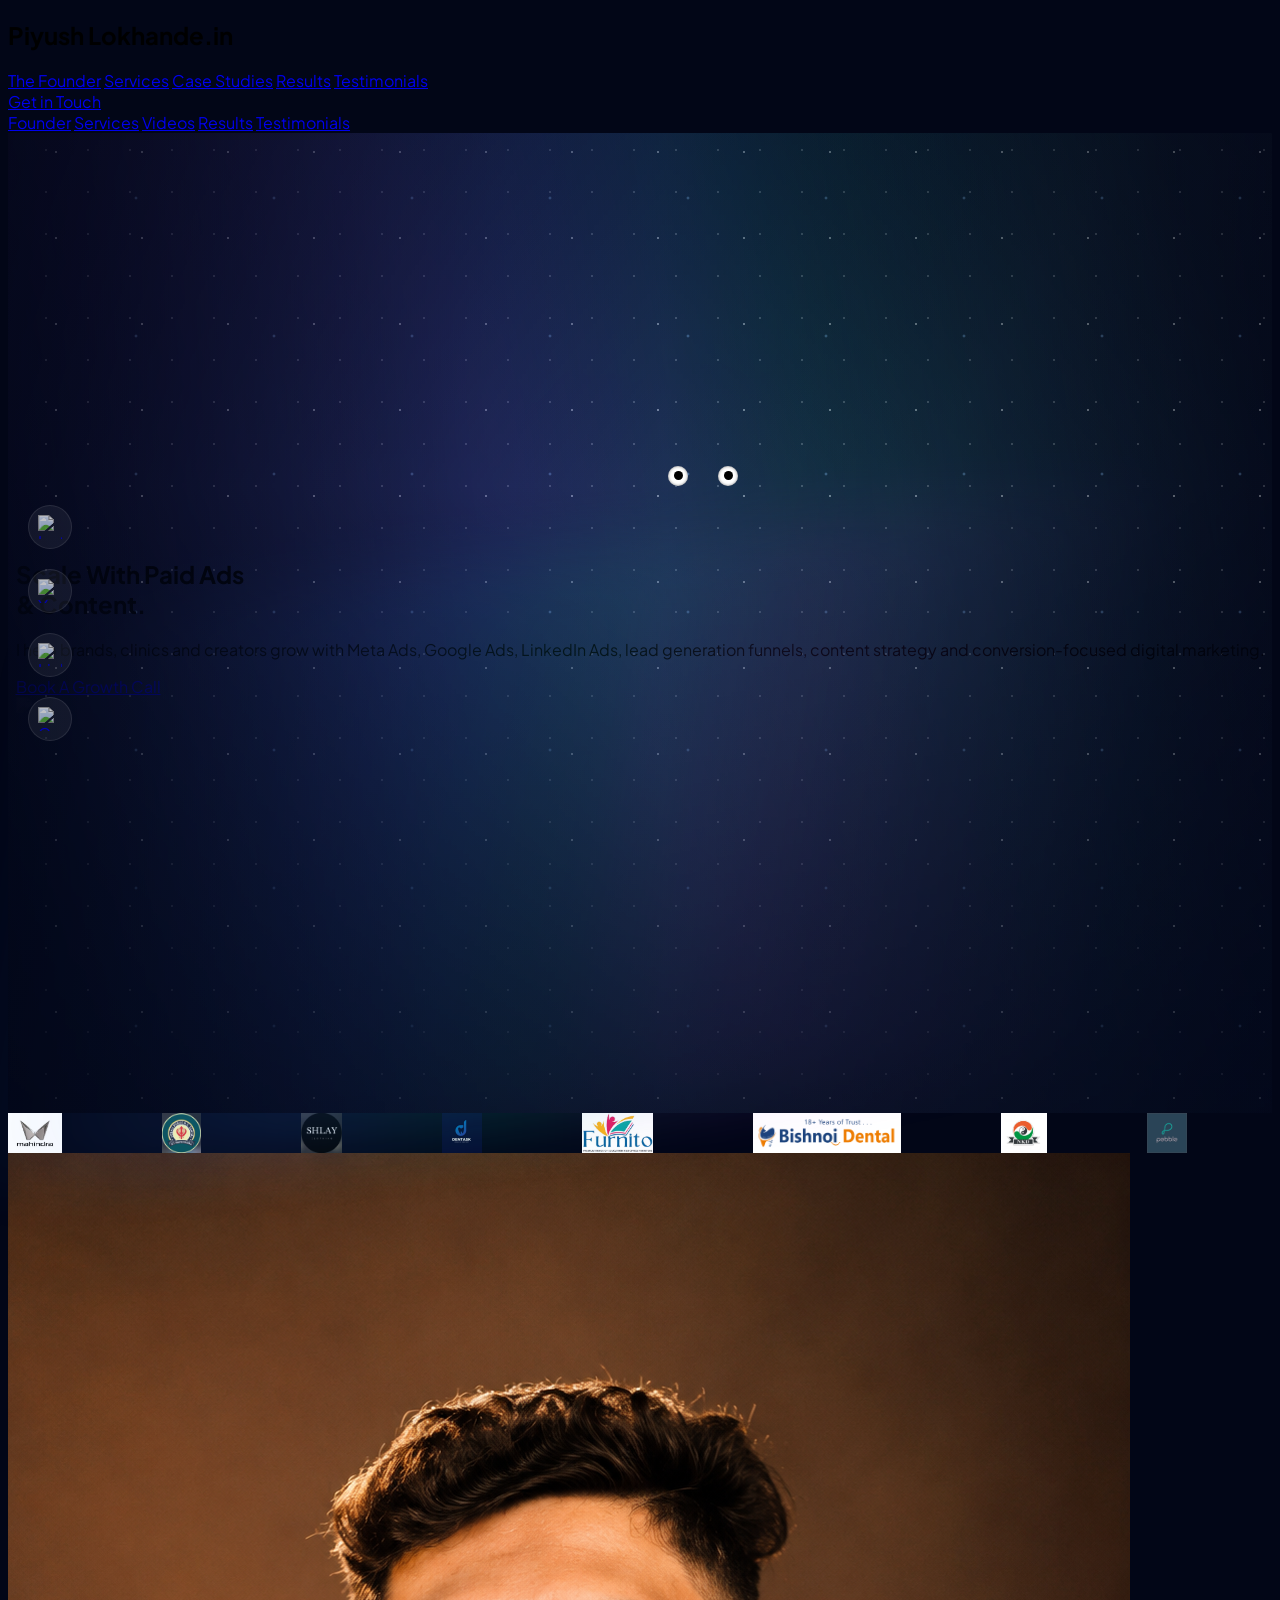
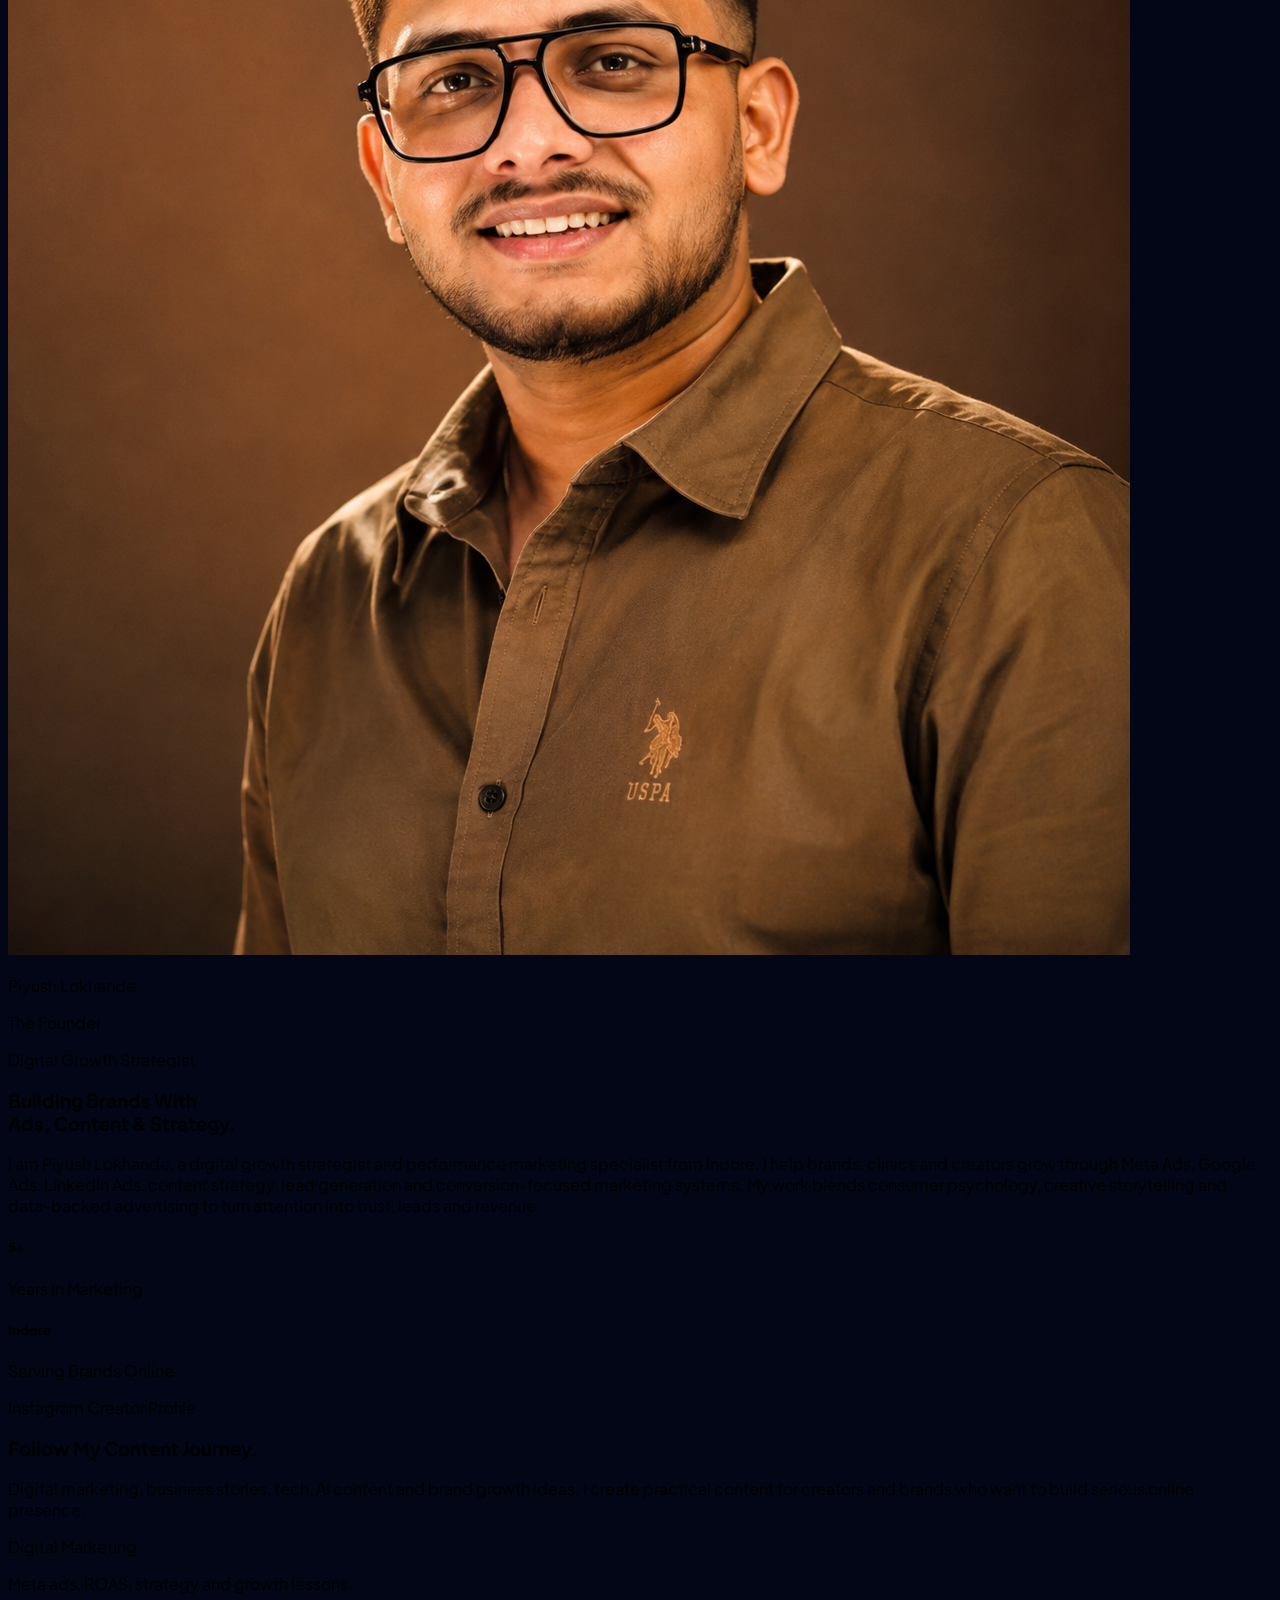
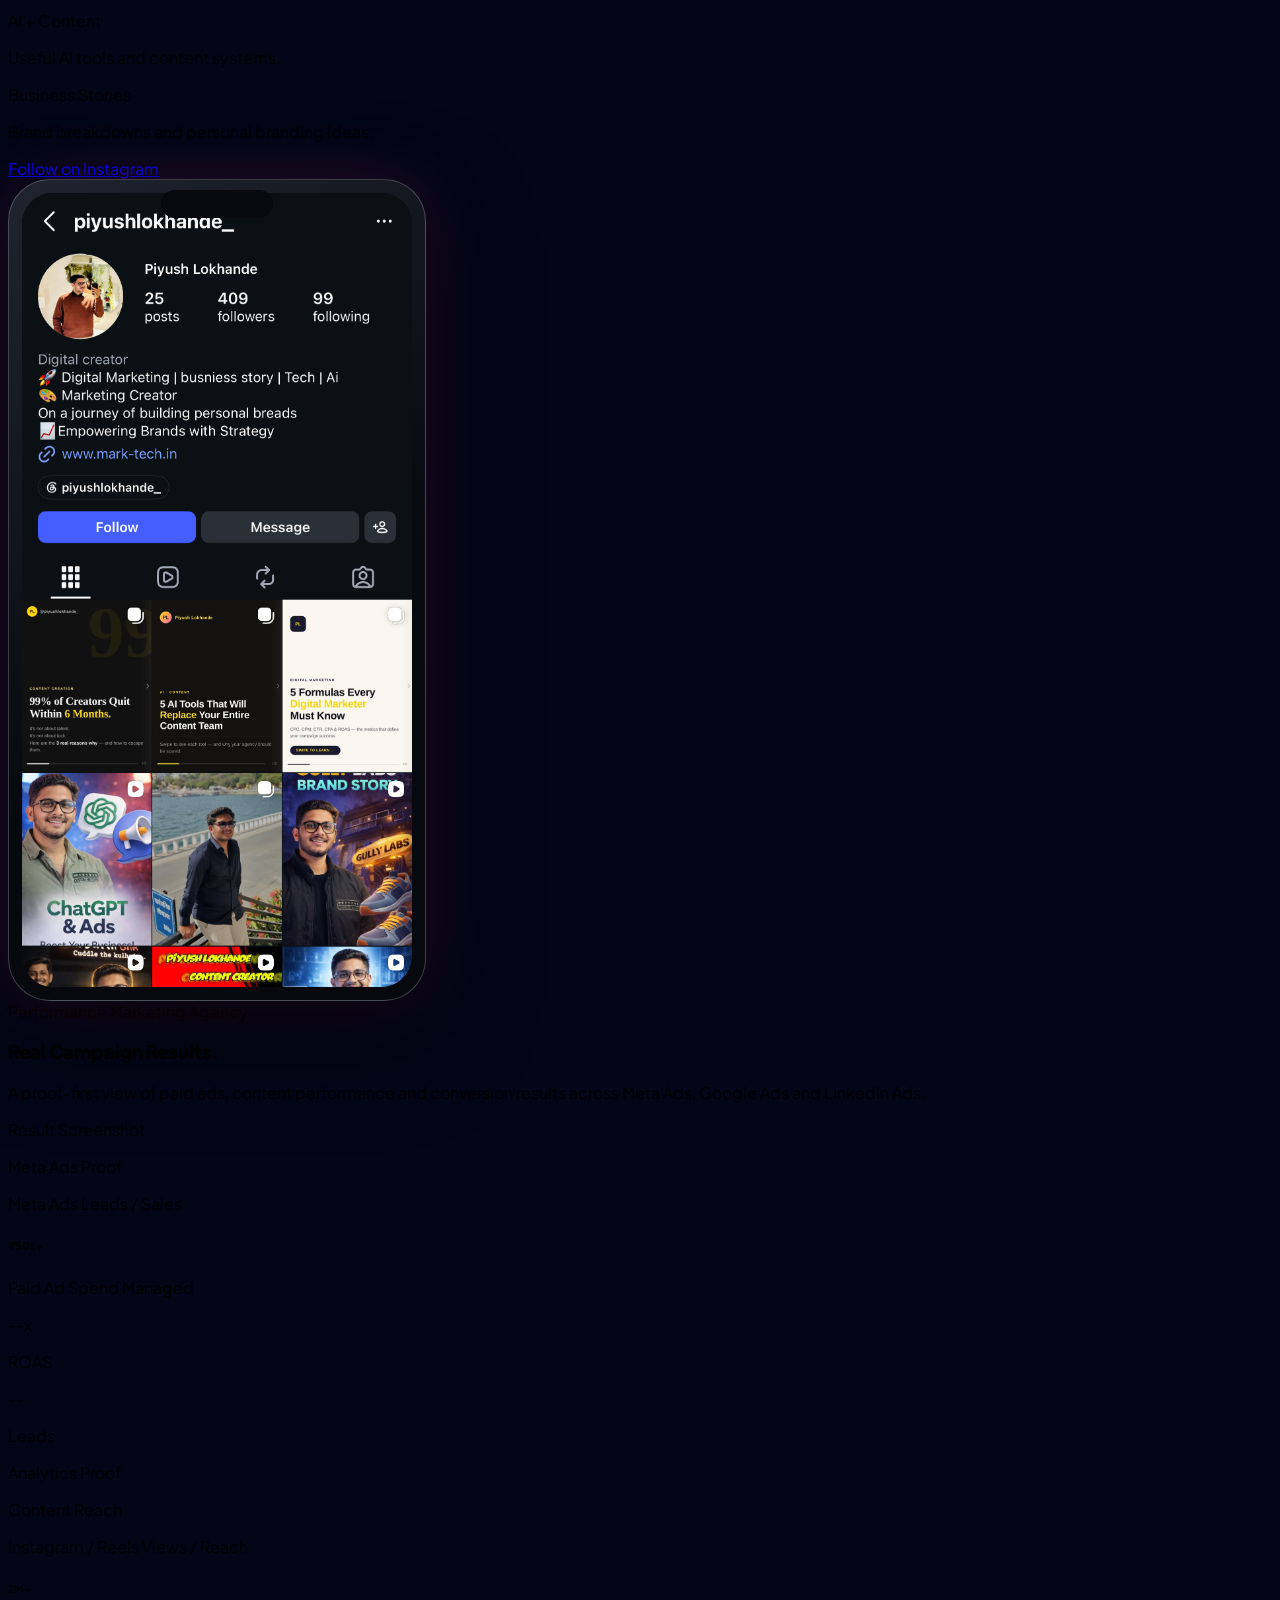
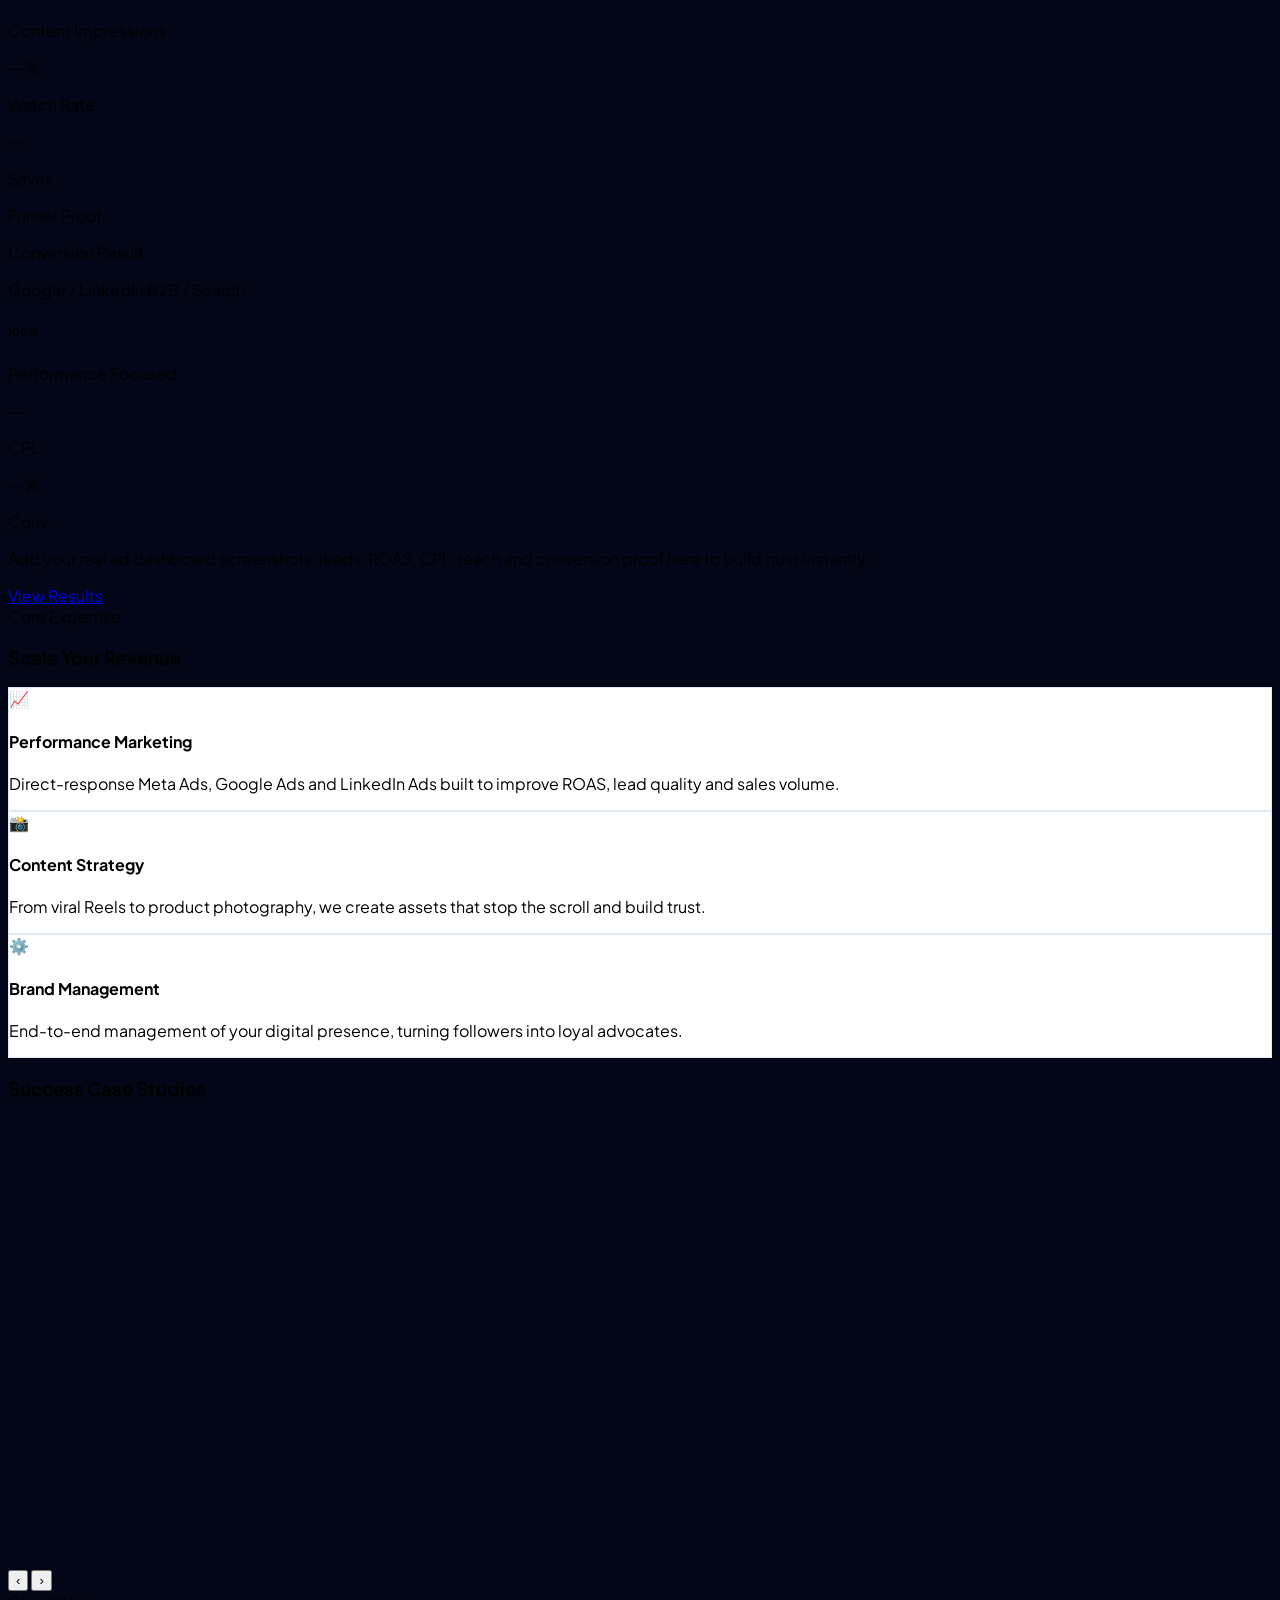
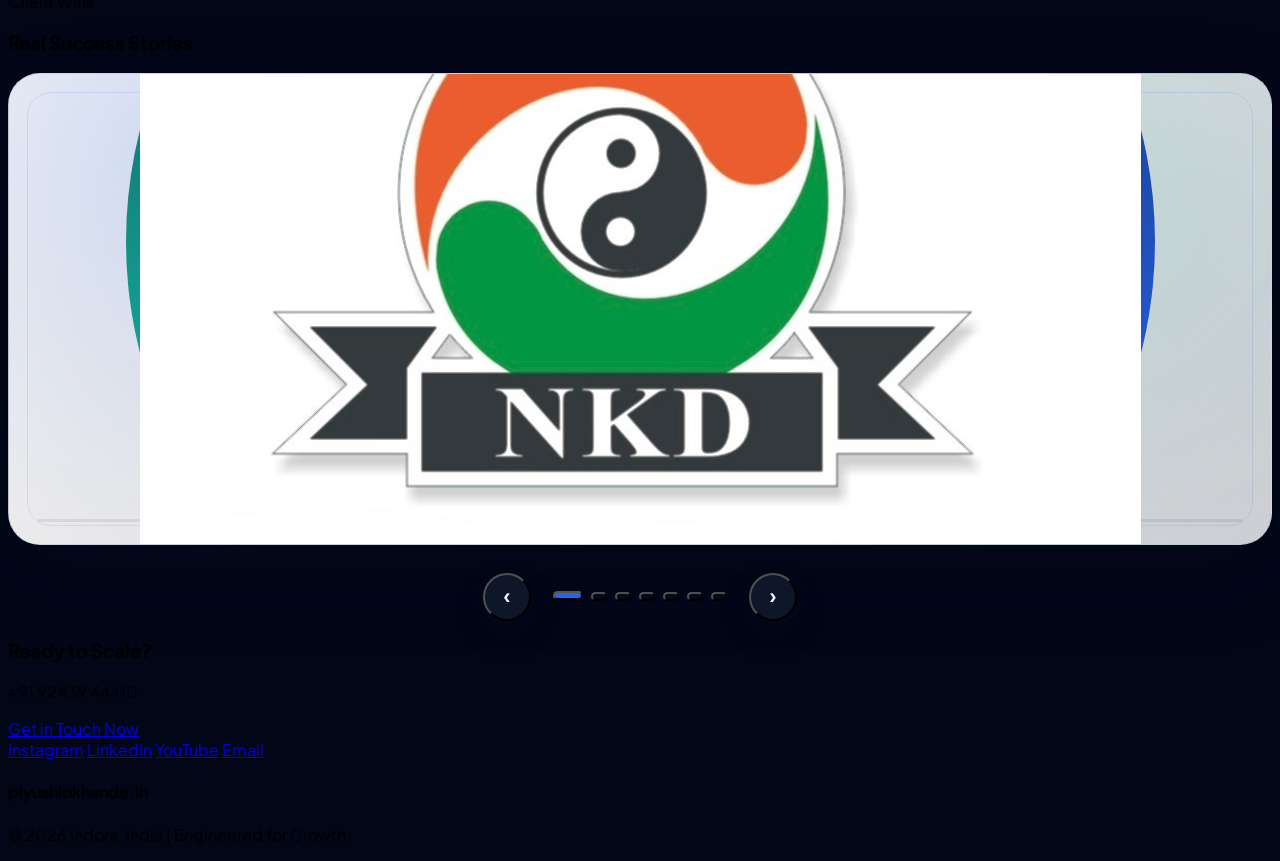
==== commit 970f2b93: "Add files via upload" ====
--- a/index.html
+++ b/index.html
@@ -5,8 +5,8 @@
     <meta name="viewport" content="width=device-width, initial-scale=1.0">
     <title>Piyush Lokhande | Meta, Google & LinkedIn Ads Specialist</title>
     <meta name="description" content="Piyush Lokhande helps brands, clinics and creators scale with Meta Ads, Google Ads, LinkedIn Ads, lead generation funnels, content strategy and digital marketing.">
-    <link rel="icon" type="image/png" href="ChatGPT%20Image%20Jul%203%2C%202026%2C%2008_00_55%20PM.png">
-    <link rel="apple-touch-icon" href="ChatGPT%20Image%20Jul%203%2C%202026%2C%2008_00_55%20PM.png">
+    <link rel="icon" type="image/png" href="ChatGPT Image Jul 3, 2026, 08_00_55 PM.png">
+    <link rel="apple-touch-icon" href="ChatGPT Imange Jul 3, 2026, 08_00_55 PM.png">
     <!-- Google tag (gtag.js) -->
     <script async src="https://www.googletagmanager.com/gtag/js?id=G-J40MQRP5F1"></script>
     <script>
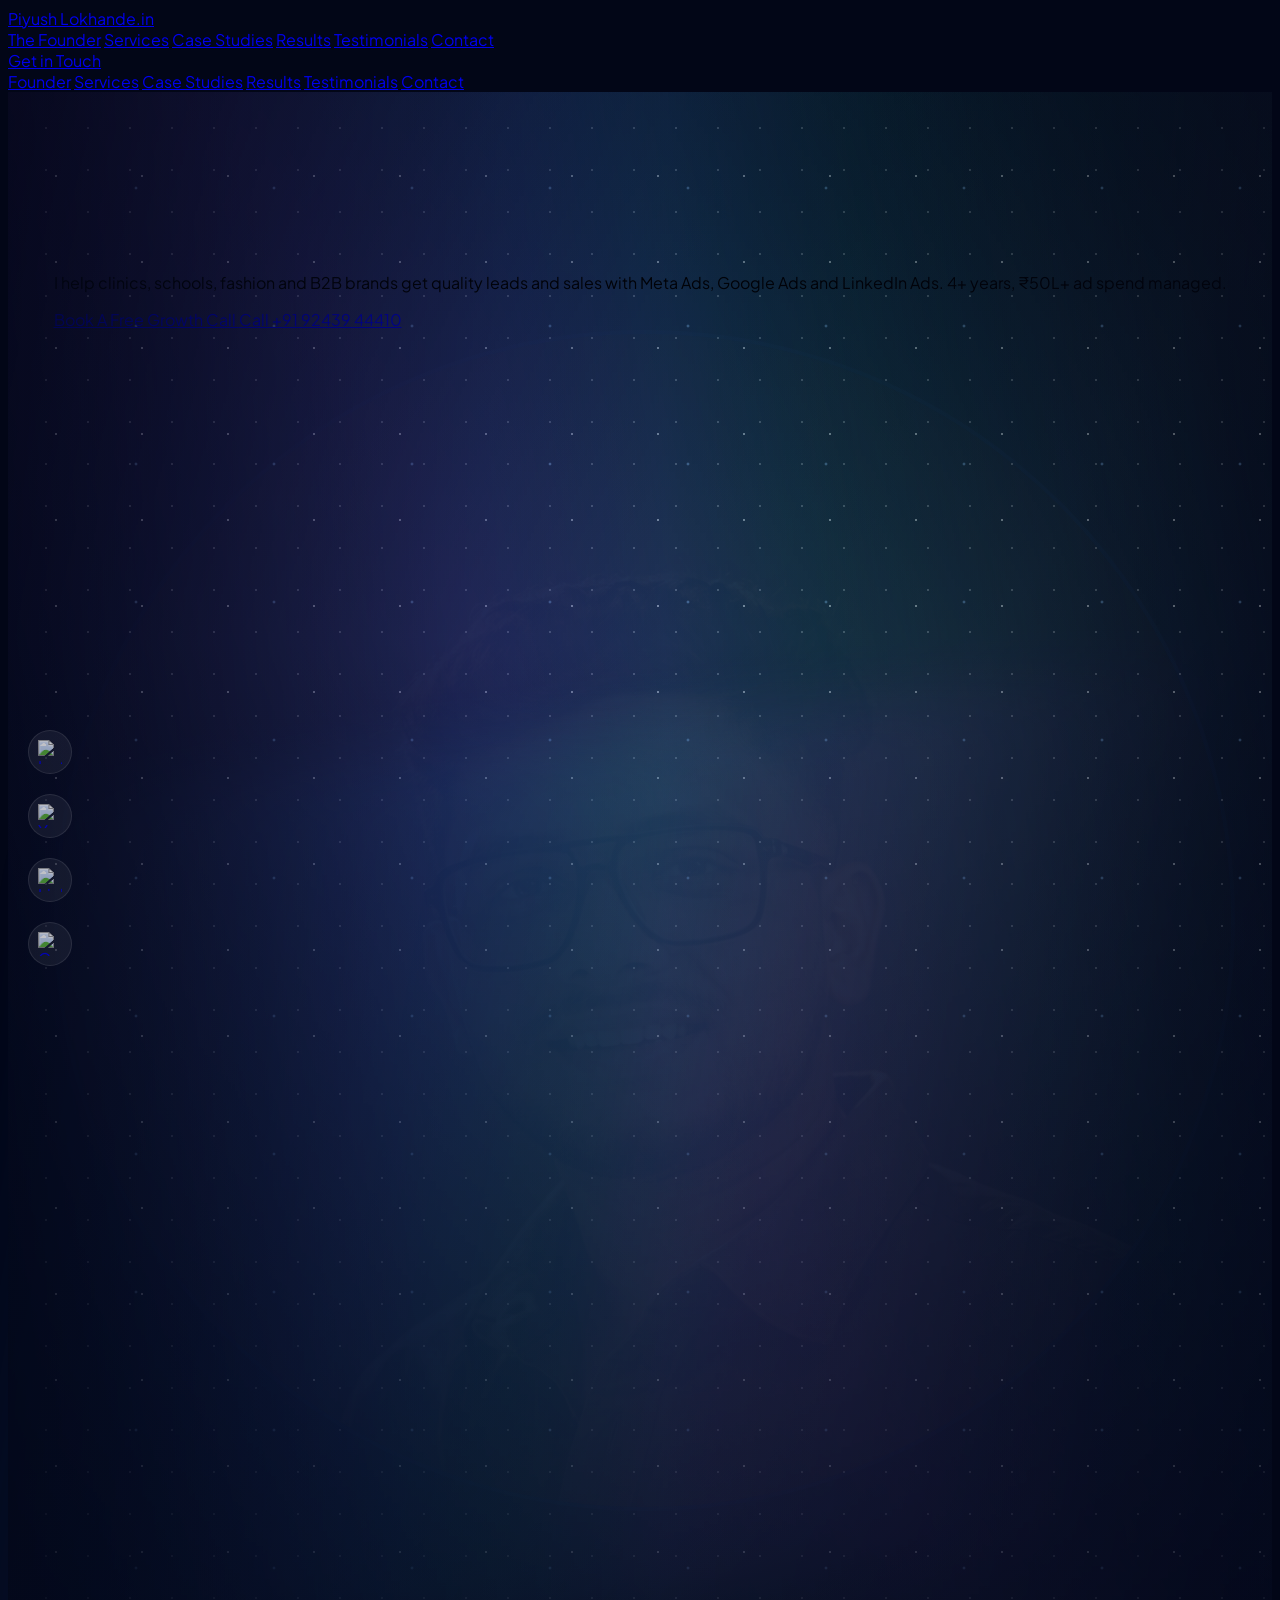
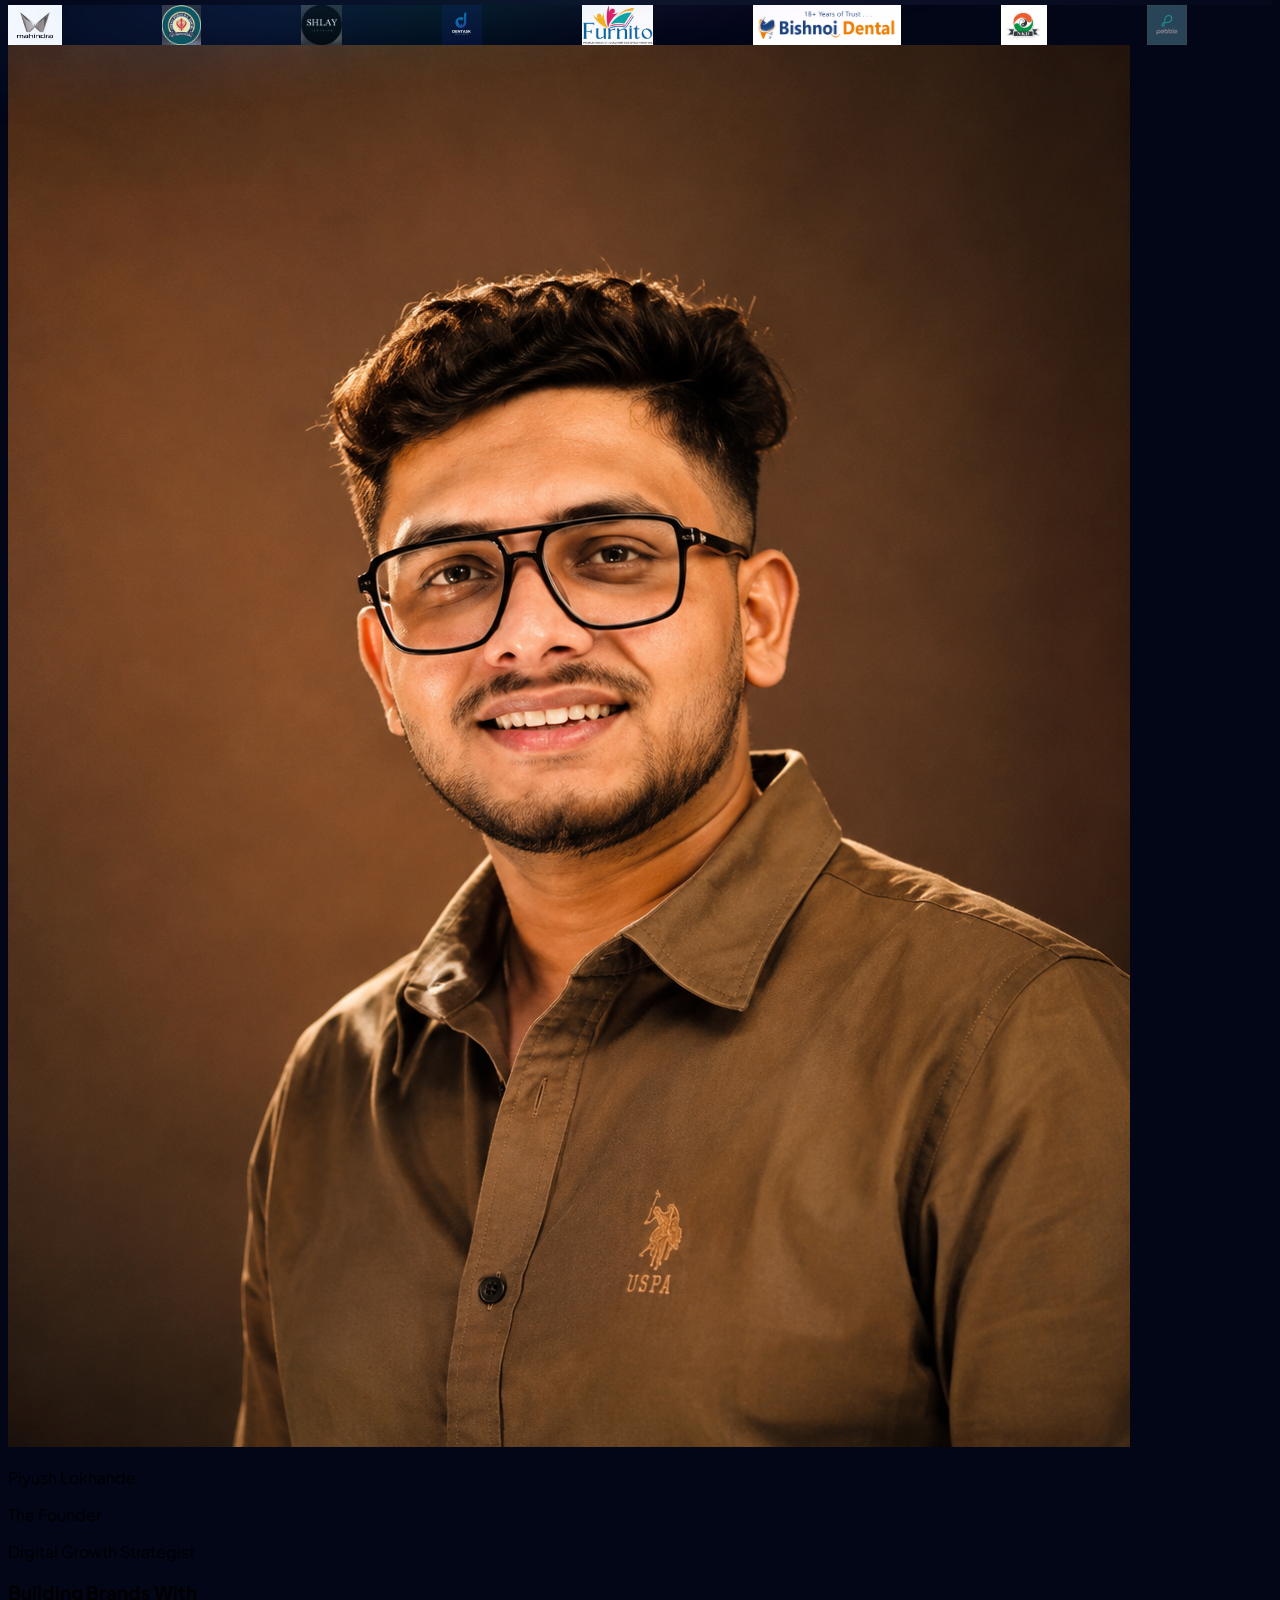
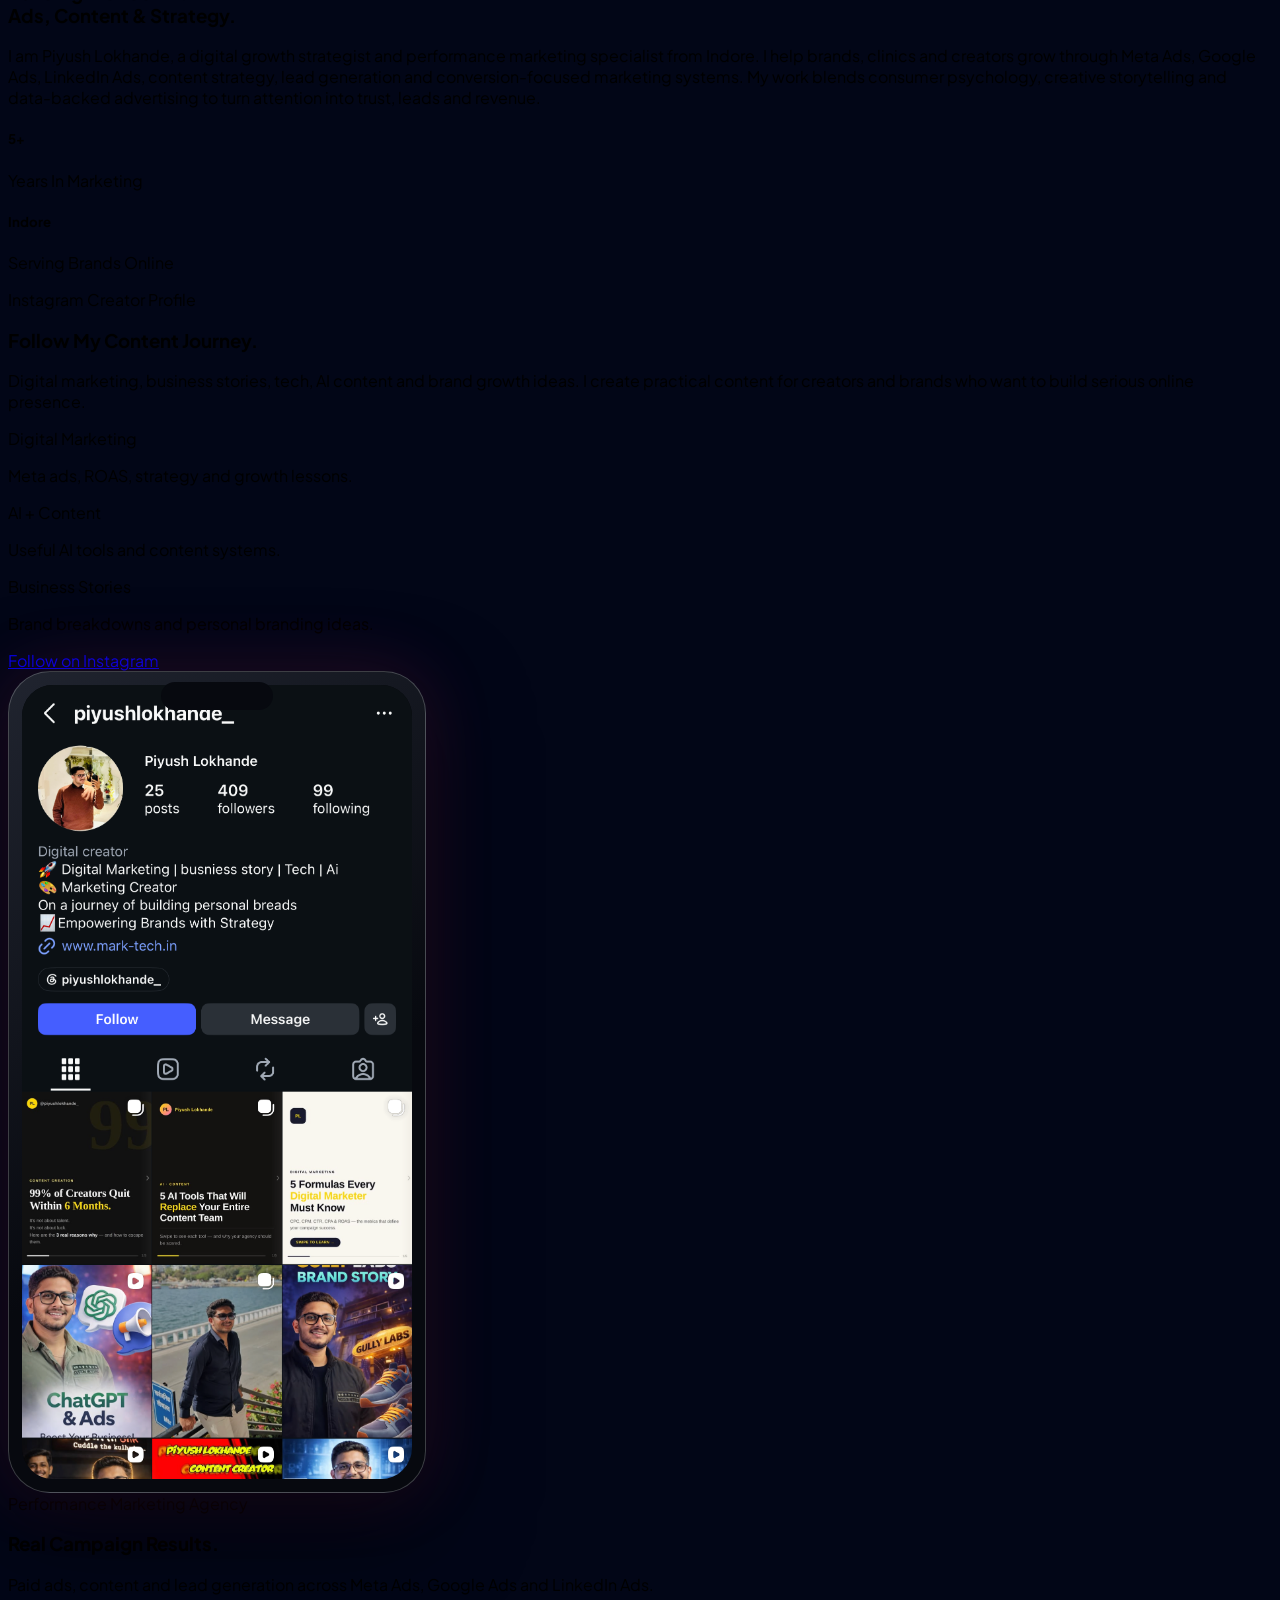
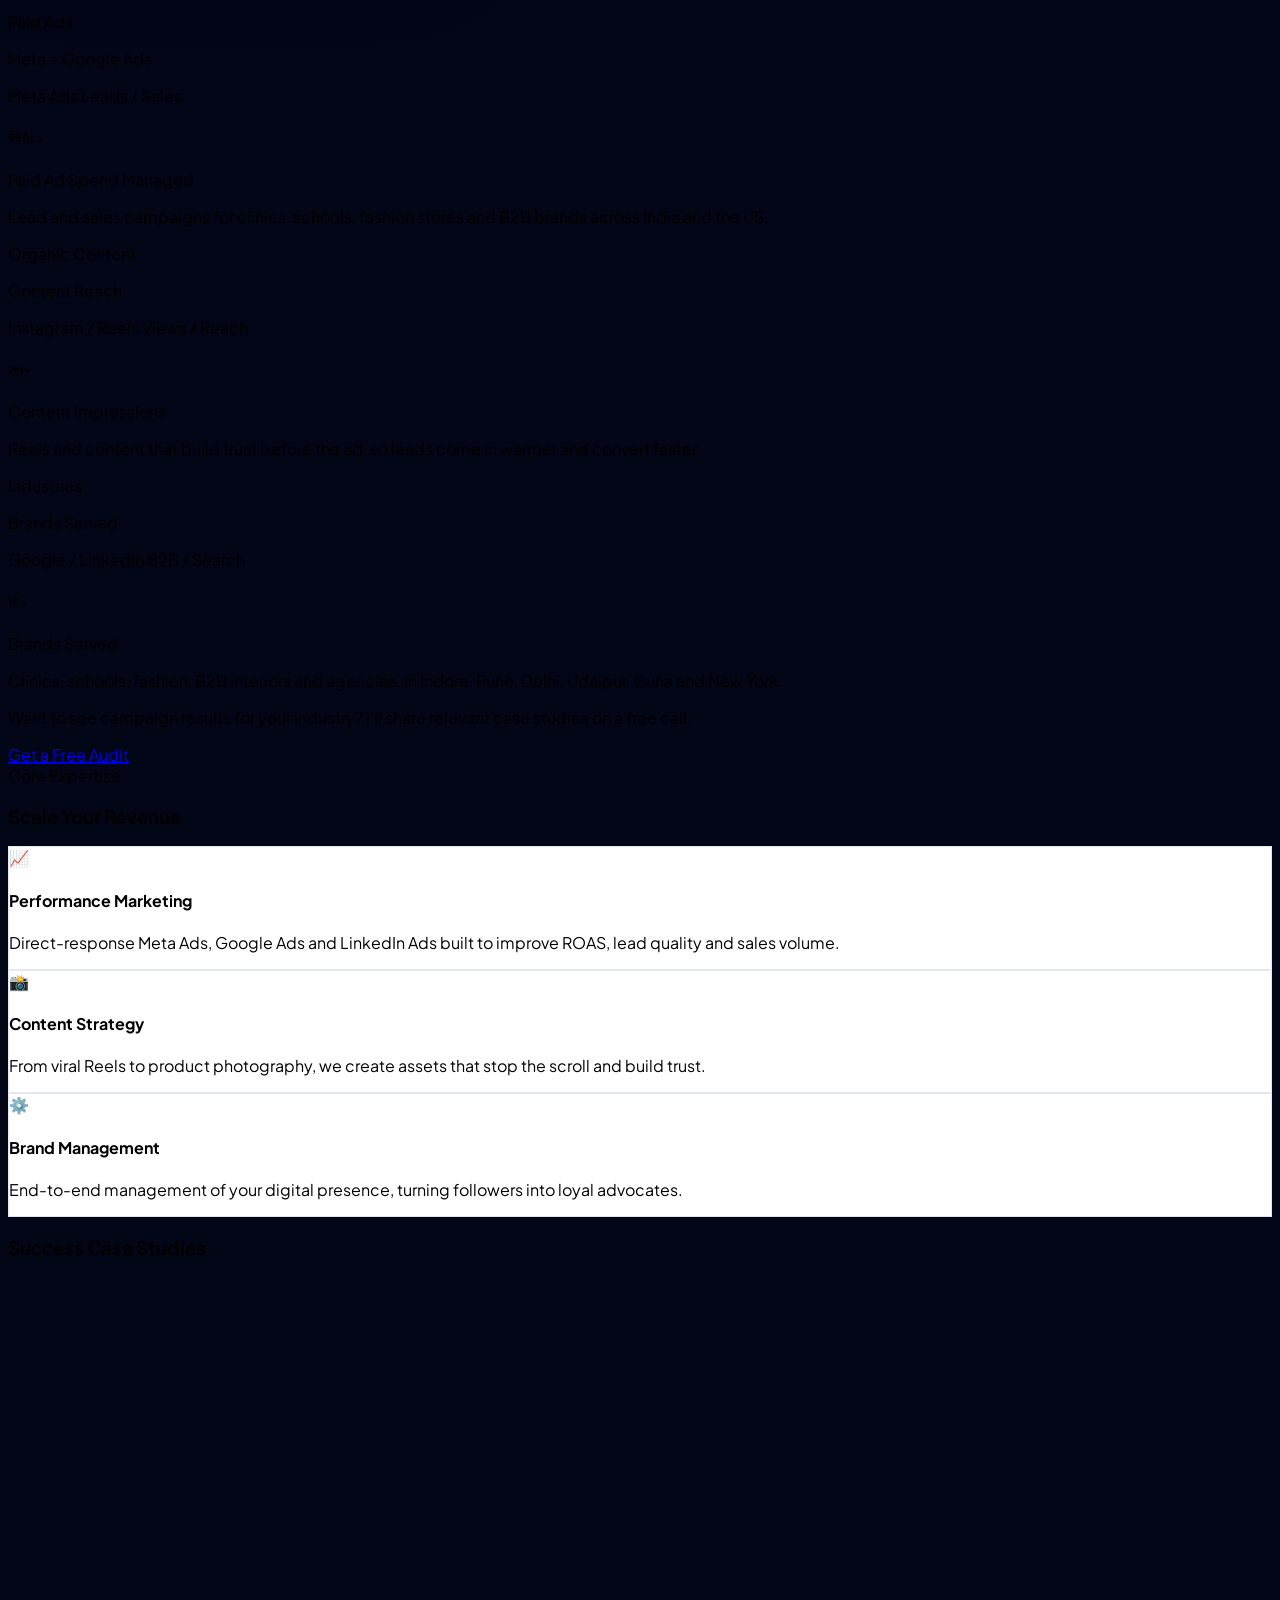
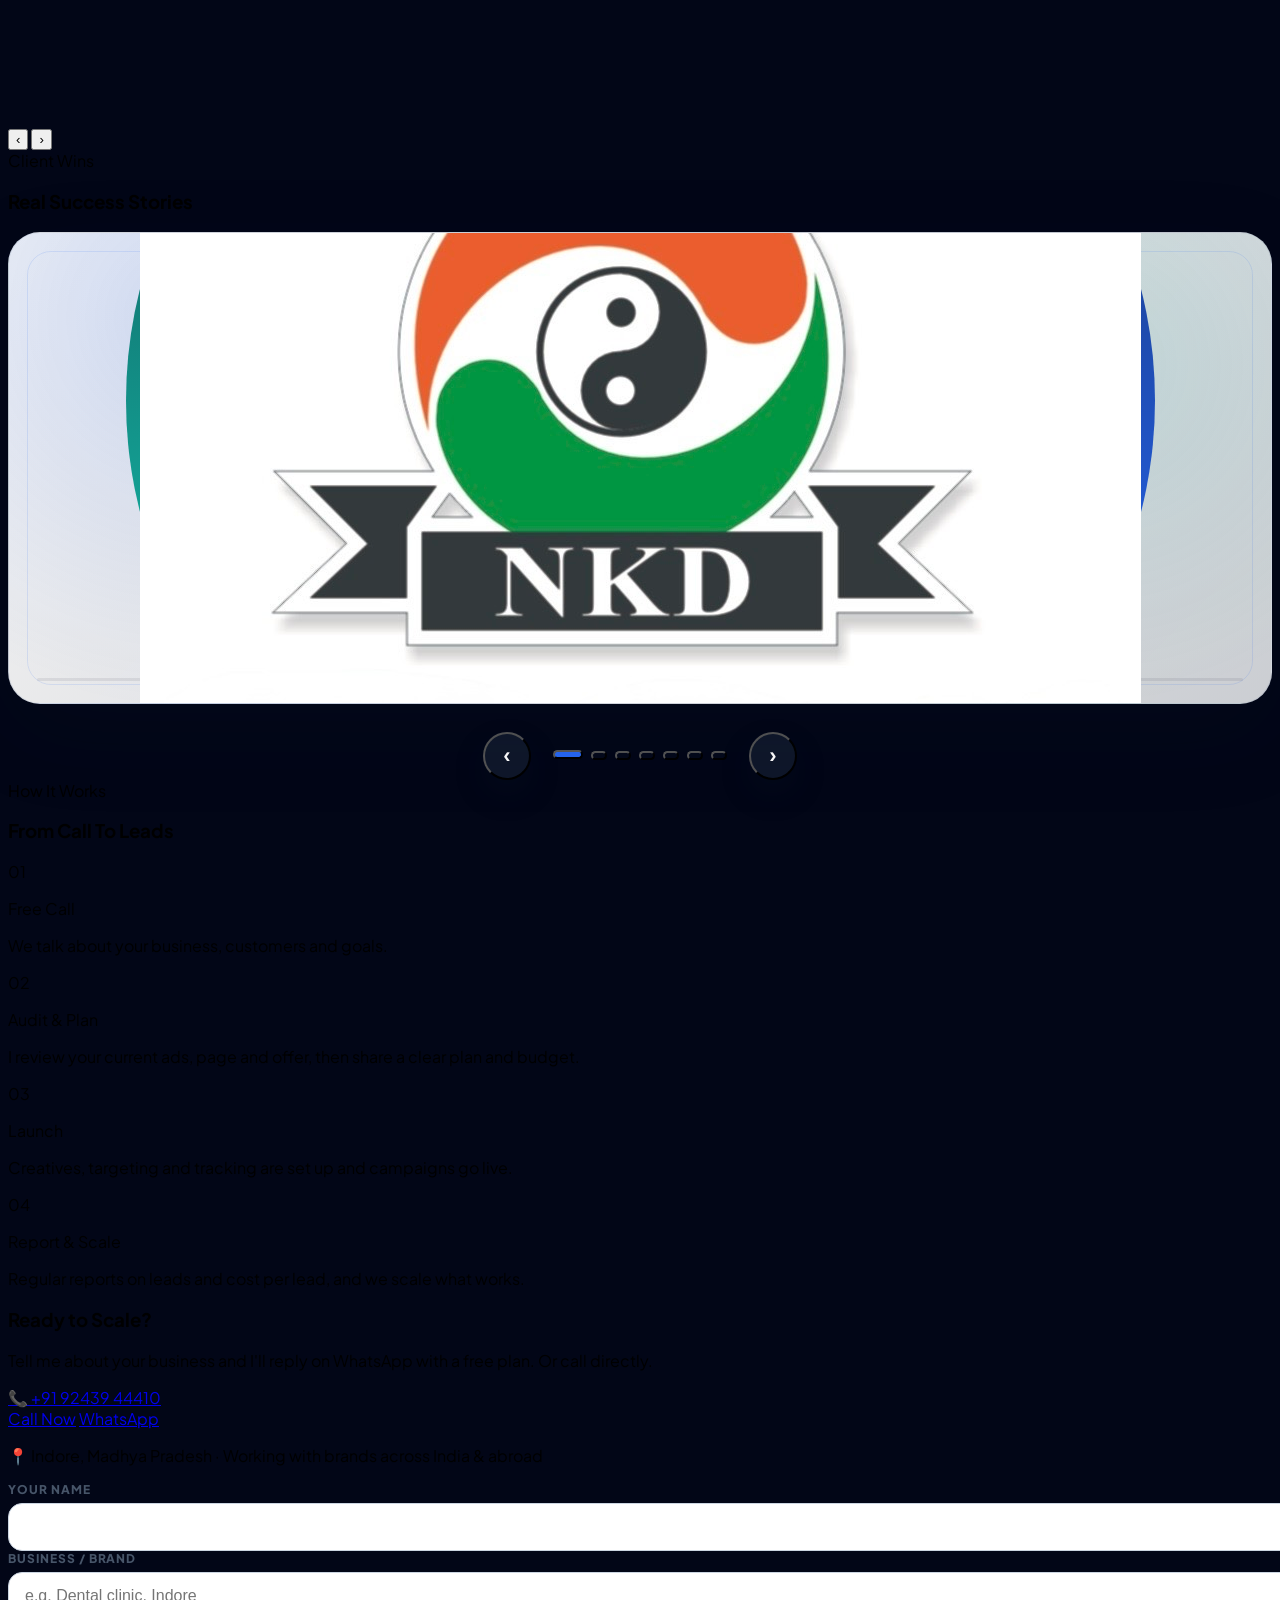
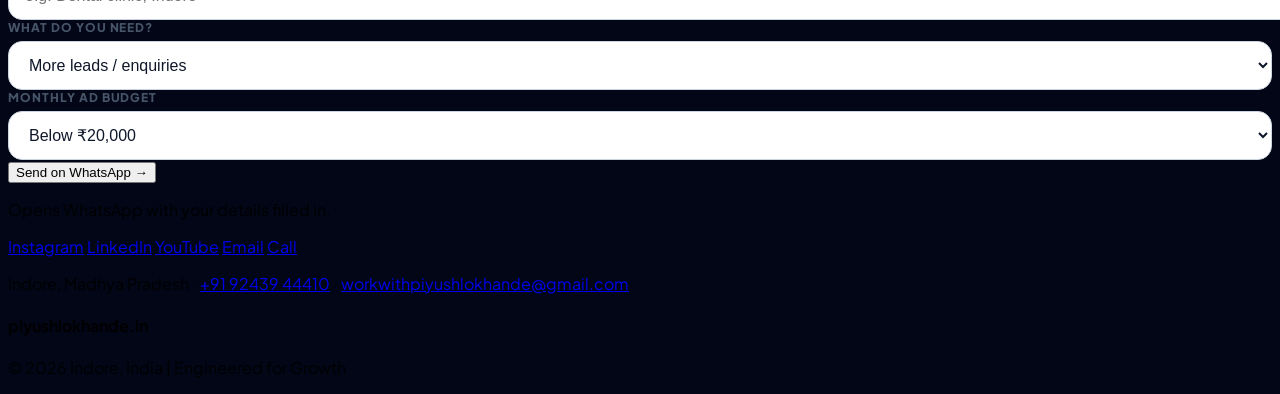
==== commit 1443169f: "Add files via upload" ====
--- a/index.html
+++ b/index.html
@@ -3,18 +3,44 @@
 <head>
     <meta charset="UTF-8">
     <meta name="viewport" content="width=device-width, initial-scale=1.0">
-    <title>Piyush Lokhande | Meta, Google & LinkedIn Ads Specialist</title>
-    <meta name="description" content="Piyush Lokhande helps brands, clinics and creators scale with Meta Ads, Google Ads, LinkedIn Ads, lead generation funnels, content strategy and digital marketing.">
+    <title>Piyush Lokhande | Meta & Google Ads Specialist in Indore</title>
+    <meta name="description" content="Meta Ads, Google Ads & LinkedIn Ads specialist in Indore. Piyush Lokhande helps clinics, schools, fashion and B2B brands get quality leads and sales. 4+ years, ₹50L+ ad spend managed.">
+    <link rel="canonical" href="https://piyushlokhande.in/">
+    <meta property="og:type" content="website">
+    <meta property="og:url" content="https://piyushlokhande.in/">
+    <meta property="og:title" content="Piyush Lokhande | Meta & Google Ads Specialist in Indore">
+    <meta property="og:description" content="Lead generation with Meta Ads, Google Ads & LinkedIn Ads for clinics, schools, fashion and B2B brands.">
+    <meta property="og:image" content="https://piyushlokhande.in/ChatGPT%20Image%20Jul%203,%202026,%2008_00_55%20PM.png">
+    <meta name="twitter:card" content="summary_large_image">
     <link rel="icon" type="image/png" href="ChatGPT Image Jul 3, 2026, 08_00_55 PM.png">
-    <link rel="apple-touch-icon" href="ChatGPT Imange Jul 3, 2026, 08_00_55 PM.png">
-    <!-- Google tag (gtag.js) -->
-    <script async src="https://www.googletagmanager.com/gtag/js?id=G-J40MQRP5F1"></script>
-    <script>
-        window.dataLayer = window.dataLayer || [];
-        function gtag(){dataLayer.push(arguments);}
-        gtag('js', new Date());
-        gtag('config', 'G-J40MQRP5F1');
+    <link rel="apple-touch-icon" href="ChatGPT Image Jul 3, 2026, 08_00_55 PM.png">
+    <script type="application/ld+json">
+    {
+      "@context": "https://schema.org",
+      "@type": "ProfessionalService",
+      "name": "Piyush Lokhande - Performance Marketing",
+      "url": "https://piyushlokhande.in/",
+      "image": "https://piyushlokhande.in/ChatGPT%20Image%20Jul%203,%202026,%2008_00_55%20PM.png",
+      "telephone": "+91-9243944410",
+      "email": "workwithpiyushlokhande@gmail.com",
+      "address": { "@type": "PostalAddress", "addressLocality": "Indore", "addressRegion": "Madhya Pradesh", "addressCountry": "IN" },
+      "areaServed": "IN",
+      "founder": { "@type": "Person", "name": "Piyush Lokhande" },
+      "description": "Meta Ads, Google Ads and LinkedIn Ads management, lead generation and content strategy for clinics, schools, fashion and B2B brands.",
+      "sameAs": [
+        "https://instagram.com/piyushlokhande_",
+        "https://www.youtube.com/@Piyushlokhande-yt1",
+        "https://linkedin.com/in/piyush-lokhande-59828b215"
+      ]
+    }
     </script>
+    <!-- Google Tag Manager -->
+    <script>(function(w,d,s,l,i){w[l]=w[l]||[];w[l].push({'gtm.start':
+    new Date().getTime(),event:'gtm.js'});var f=d.getElementsByTagName(s)[0],
+    j=d.createElement(s),dl=l!='dataLayer'?'&l='+l:'';j.async=true;j.src=
+    'https://www.googletagmanager.com/gtm.js?id='+i+dl;f.parentNode.insertBefore(j,f);
+    })(window,document,'script','dataLayer','GTM-59L5B7SR');</script>
+    <!-- End Google Tag Manager -->
     <script src="https://cdn.tailwindcss.com"></script>
     <script src="https://unpkg.com/typed.js@2.1.0/dist/typed.umd.js"></script>
     <style>
@@ -546,28 +572,50 @@
         }
         /* Initial state fix (Content hide na ho) */
         #hero-title, #hero-sub, #hero-btn { opacity: 1; }
+
+        /* Hero photo */
+        .hero-photo { width: 100%; aspect-ratio: 1 / 1; object-fit: cover; object-position: top center; border-radius: 999px; border: 4px solid rgba(37,99,235,0.6); }
+
+        /* Mobile sticky contact bar */
+        .sticky-cta { position: fixed; left: 0; right: 0; bottom: 0; z-index: 60; display: grid; grid-template-columns: 1fr 1fr; gap: 8px; padding: 10px 12px calc(10px + env(safe-area-inset-bottom)); background: rgba(2,6,23,0.94); backdrop-filter: blur(10px); border-top: 1px solid rgba(255,255,255,0.1); }
+        .sticky-cta a { display: flex; align-items: center; justify-content: center; gap: 8px; padding: 14px 10px; border-radius: 999px; font-weight: 800; font-size: 14px; color: #fff; }
+        .sticky-cta .cta-call { background: #2563eb; }
+        .sticky-cta .cta-wa { background: #16a34a; }
+        @media (min-width: 768px) { .sticky-cta { display: none; } }
+        @media (max-width: 767px) { body { padding-bottom: 76px; } .full-hero { min-height: auto; padding-top: 110px; } }
+
+        /* Lead form */
+        .lead-form label { display: block; text-align: left; font-size: 12px; font-weight: 800; text-transform: uppercase; letter-spacing: 0.08em; color: #475569; margin-bottom: 6px; }
+        .lead-form input, .lead-form select { width: 100%; padding: 14px 16px; border-radius: 14px; border: 1px solid #cbd5e1; background: #fff; font-size: 16px; color: #0f172a; }
+        .lead-form input:focus, .lead-form select:focus { outline: 2px solid #2563eb; border-color: #2563eb; }
     </style>
 </head>
 <body class="bg-slate-50 text-slate-900">
+    <!-- Google Tag Manager (noscript) -->
+    <noscript><iframe src="https://www.googletagmanager.com/ns.html?id=GTM-59L5B7SR"
+    height="0" width="0" style="display:none;visibility:hidden"></iframe></noscript>
+    <!-- End Google Tag Manager (noscript) -->
 
     <nav class="fixed top-0 w-full z-50 bg-slate-950/80 backdrop-blur-md border-b border-white/10">
         <div class="max-w-7xl mx-auto px-6 py-4 flex justify-between items-center text-white text-[10px] font-bold tracking-[0.3em] uppercase">
-            <h1 class="text-xl font-black italic tracking-tighter normal-case leading-none">Piyush Lokhande<span class="text-blue-500">.in</span></h1>
+            <a href="#" class="text-xl font-black italic tracking-tighter normal-case leading-none">Piyush Lokhande<span class="text-blue-500">.in</span></a>
             <div class="hidden md:flex gap-6 lg:gap-10">
                 <a href="#founder" class="hover:text-blue-500 transition">The Founder</a>
                 <a href="#services" class="hover:text-blue-500 transition">Services</a>
                 <a href="#work" class="hover:text-blue-500 transition">Case Studies</a>
-                <a href="results.html" class="hover:text-blue-500 transition">Results</a>
+                <a href="#agency" class="hover:text-blue-500 transition">Results</a>
                 <a href="#testimonials" class="hover:text-blue-500 transition">Testimonials</a>
-            </div>
-            <a href="https://wa.me/919243944410" class="bg-blue-600 px-4 md:px-6 py-2 rounded-full hover:bg-white hover:text-black transition uppercase tracking-widest text-[8px] md:text-[9px] shrink-0">Get in Touch</a>
+                <a href="#contact" class="hover:text-blue-500 transition">Contact</a>
+            </div>
+            <a href="#contact" class="bg-blue-600 px-4 md:px-6 py-2 rounded-full hover:bg-white hover:text-black transition uppercase tracking-widest text-[8px] md:text-[9px] shrink-0">Get in Touch</a>
         </div>
         <div class="mobile-nav-scroll md:hidden flex gap-5 overflow-x-auto px-6 pb-3 text-white text-[9px] font-black uppercase tracking-widest">
             <a href="#founder" class="shrink-0 hover:text-blue-400 transition">Founder</a>
             <a href="#services" class="shrink-0 hover:text-blue-400 transition">Services</a>
-            <a href="#work" class="shrink-0 hover:text-blue-400 transition">Videos</a>
-            <a href="results.html" class="shrink-0 hover:text-blue-400 transition">Results</a>
+            <a href="#work" class="shrink-0 hover:text-blue-400 transition">Case Studies</a>
+            <a href="#agency" class="shrink-0 hover:text-blue-400 transition">Results</a>
             <a href="#testimonials" class="shrink-0 hover:text-blue-400 transition">Testimonials</a>
+            <a href="#contact" class="shrink-0 hover:text-blue-400 transition">Contact</a>
         </div>
     </nav>
 
@@ -601,45 +649,42 @@
         <div class="absolute top-1/4 -left-20 w-96 h-96 bg-blue-600/10 rounded-full blur-[120px]"></div>
         <div class="absolute bottom-1/4 -right-20 w-96 h-96 bg-blue-900/20 rounded-full blur-[120px]"></div>
 
-        <div class="max-w-7xl mx-auto px-6 grid grid-cols-1 lg:grid-cols-2 gap-12 items-center relative z-10">
+        <div class="max-w-7xl mx-auto px-6 grid grid-cols-1 lg:grid-cols-2 gap-4 lg:gap-12 items-center relative z-10">
             <div class="text-left order-2 lg:order-1">
-                <span class="inline-block bg-blue-600/20 text-blue-400 px-4 py-1 rounded-full text-[10px] font-bold tracking-widest uppercase mb-6 border border-blue-500/30">
-                    Performance Marketing Specialist
-                </span>
-                <h2 id="hero-title" class="text-4xl sm:text-5xl md:text-7xl lg:text-[6.5rem] font-black tracking-tighter leading-[0.92] md:leading-[0.9] mb-8 uppercase italic">
-                    Scale With <span class="text-blue-600">Paid Ads</span><br>& Content.
-                </h2>
+                <h1>
+                    <span class="inline-block bg-blue-600/20 text-blue-400 px-4 py-1 rounded-full text-[10px] font-bold tracking-widest uppercase mb-6 border border-blue-500/30">
+                        Meta &amp; Google Ads Specialist in Indore
+                    </span>
+                    <span id="hero-title" class="block text-4xl sm:text-5xl md:text-7xl lg:text-[6.5rem] font-black tracking-tighter leading-[0.92] md:leading-[0.9] mb-8 uppercase italic">
+                        Scale With <span class="text-blue-600">Paid Ads</span><br>& Content.
+                    </span>
+                </h1>
                 <p id="hero-sub" class="text-slate-400 text-lg md:text-xl max-w-xl mb-10 font-medium leading-relaxed">
-                    I help brands, clinics and creators grow with Meta Ads, Google Ads, LinkedIn Ads, lead generation funnels, content strategy and conversion-focused digital marketing.
+                    I help clinics, schools, fashion and B2B brands get quality leads and sales with Meta Ads, Google Ads and LinkedIn Ads. 4+ years, ₹50L+ ad spend managed.
                 </p>
-                <div id="hero-btn">
-                    <a href="https://wa.me/919243944410" class="inline-flex justify-center bg-blue-600 text-white px-8 md:px-10 py-4 md:py-5 rounded-full font-black uppercase tracking-widest hover:bg-white hover:text-black transition text-[10px] md:text-xs shadow-[0_0_30px_rgba(37,99,235,0.4)]">
-                        Book A Growth Call
+                <div id="hero-btn" class="flex flex-col sm:flex-row gap-3">
+                    <a href="#contact" class="inline-flex justify-center bg-blue-600 text-white px-8 md:px-10 py-4 md:py-5 rounded-full font-black uppercase tracking-widest hover:bg-white hover:text-black transition text-[10px] md:text-xs shadow-[0_0_30px_rgba(37,99,235,0.4)]">
+                        Book A Free Growth Call
                     </a>
-                </div>
-            </div>
-
-            <div class="relative flex justify-center items-center order-1 lg:order-2 py-12">
-                <div class="relative w-72 h-72 md:w-[500px] md:h-[500px]">
+                    <a href="tel:+919243944410" class="inline-flex justify-center border border-white/30 text-white px-8 md:px-10 py-4 md:py-5 rounded-full font-black uppercase tracking-widest hover:bg-white hover:text-black transition text-[10px] md:text-xs">
+                        Call +91 92439 44410
+                    </a>
+                </div>
+            </div>
+
+            <div class="relative flex justify-center items-center order-1 lg:order-2 py-4 lg:py-12">
+                <div class="relative w-52 h-52 sm:w-72 sm:h-72 md:w-[500px] md:h-[500px]">
                     <div class="absolute inset-0 border-[2px] border-dashed border-blue-500/40 rounded-full animate-spin-slow"></div>
                     <div class="absolute inset-8 border border-white/5 rounded-full"></div>
                     <div class="absolute inset-0 mascot-glow rounded-full blur-3xl opacity-50"></div>
                     <div class="absolute inset-0 flex justify-center items-center animate-float">
                         <div class="relative w-4/5">
-                            <img src="https://img.freepik.com/free-vector/hand-drawn-nft-style-ape-illustration_23-2149622021.jpg" alt="Mascot" class="w-full h-auto rounded-full drop-shadow-[0_25px_60px_rgba(37,99,235,0.6)]">
-                            <div class="eyes-container">
-                                <div class="eye">
-                                    <div class="pupil"></div>
-                                </div>
-                                <div class="eye">
-                                    <div class="pupil"></div>
-                                </div>
-                            </div>
+                            <img src="ChatGPT Image Jul 3, 2026, 08_00_55 PM.png" alt="Piyush Lokhande, Meta and Google Ads specialist in Indore" class="hero-photo drop-shadow-[0_25px_60px_rgba(37,99,235,0.6)]" fetchpriority="high">
                         </div>
                     </div>
                     <div class="absolute -bottom-4 -right-4 bg-white text-black p-4 rounded-2xl shadow-2xl rotate-6 hidden md:block border-2 border-blue-600">
-                        <p class="text-[10px] font-black uppercase tracking-tight">Strategy</p>
-                        <p class="text-xl font-black italic text-blue-600">100% RESULTS</p>
+                        <p class="text-[10px] font-black uppercase tracking-tight">Ad Spend Managed</p>
+                        <p class="text-xl font-black italic text-blue-600">₹50L+</p>
                     </div>
                 </div>
             </div>
@@ -648,21 +693,21 @@
 
     <div class="py-12 bg-white border-y marquee-container">
         <div class="marquee-content">
-            <img src="Mahindra logo.JPG" alt="Brand 1">
-            <img src="sonali logo.jpg" alt="Brand 2">
-            <img src="shlay.jpg" alt="Brand 3">
-            <img src="dentask logo.JPG" alt="Brand 4">
-            <img src="furnito.jpg" alt="Brand 5">
-            <img src="bishnoi dental.jpg" alt="Brand 6">
-            <img src="nkd logo.jpg" alt="Brand 7">
-            <img src="pebbel.jpg" alt="Brand 8">
-            <img src="IMG_9914.jpg" alt="Brand 9">
-            <img src="marktech.jpg" alt="Brand 10">
-            <img src="Mahindra logo.JPG" alt="Brand 1">
-            <img src="sonali logo.jpg" alt="Brand 2">
-            <img src="shlay.jpg" alt="Brand 3">
-            <img src="dentask logo.JPG" alt="Brand 4">
-            <img src="furnito.jpg" alt="Brand 5">
+            <img src="Mahindra logo.JPG" alt="Mahindra">
+            <img src="sonali logo.jpg" alt="Sonali Public School, Guna">
+            <img src="shlay.jpg" alt="Shlay Clothing, Delhi">
+            <img src="dentask logo.JPG" alt="Dental clinic, Indore">
+            <img src="furnito.jpg" alt="B2B interior solutions, Pune">
+            <img src="bishnoi dental.jpg" alt="Bishnoi Dental clinics, Udaipur">
+            <img src="nkd logo.jpg" alt="NKD Group">
+            <img src="pebbel.jpg" alt="Pebbel">
+            <img src="IMG_9914.jpg" alt="Solove Solution, New York">
+            <img src="marktech.jpg" alt="Marktech">
+            <img src="Mahindra logo.JPG" alt="" aria-hidden="true">
+            <img src="sonali logo.jpg" alt="" aria-hidden="true">
+            <img src="shlay.jpg" alt="" aria-hidden="true">
+            <img src="dentask logo.JPG" alt="" aria-hidden="true">
+            <img src="furnito.jpg" alt="" aria-hidden="true">
         </div>
     </div>
 
@@ -747,7 +792,7 @@
                     Real Campaign <span class="text-blue-500">Results.</span>
                 </h3>
                 <p class="text-slate-400 text-base md:text-lg max-w-3xl mx-auto leading-relaxed">
-                    A proof-first view of paid ads, content performance and conversion results across Meta Ads, Google Ads and LinkedIn Ads.
+                    Paid ads, content and lead generation across Meta Ads, Google Ads and LinkedIn Ads.
                 </p>
             </div>
 
@@ -755,8 +800,8 @@
                 <div class="border border-white/10 bg-white/[0.045] rounded-lg overflow-hidden">
                     <div class="aspect-[16/10] bg-slate-900 border-b border-white/10 flex items-center justify-center text-center px-6">
                         <div>
-                            <p class="text-blue-400 text-[10px] font-black uppercase tracking-[0.28em] mb-3">Result Screenshot</p>
-                            <p class="text-white text-xl font-black uppercase italic leading-none">Meta Ads Proof</p>
+                            <p class="text-blue-400 text-[10px] font-black uppercase tracking-[0.28em] mb-3">Paid Ads</p>
+                            <p class="text-white text-xl font-black uppercase italic leading-none">Meta + Google Ads</p>
                         </div>
                     </div>
                     <div class="p-6">
@@ -766,22 +811,13 @@
                         </div>
                         <h6 class="text-4xl md:text-5xl text-white font-black italic leading-none mb-5">₹<span class="counter" data-target="50">0</span>L+</h6>
                         <p class="text-[10px] font-bold uppercase tracking-widest text-slate-400 mb-5">Paid Ad Spend Managed</p>
-                        <div class="grid grid-cols-2 gap-3 text-center">
-                            <div class="bg-white/5 border border-white/10 rounded-lg p-3">
-                                <p class="text-lg font-black text-blue-400">--x</p>
-                                <p class="text-[9px] font-bold uppercase tracking-widest text-slate-500">ROAS</p>
-                            </div>
-                            <div class="bg-white/5 border border-white/10 rounded-lg p-3">
-                                <p class="text-lg font-black text-blue-400">--</p>
-                                <p class="text-[9px] font-bold uppercase tracking-widest text-slate-500">Leads</p>
-                            </div>
-                        </div>
+                        <p class="text-sm text-slate-300 leading-relaxed">Lead and sales campaigns for clinics, schools, fashion stores and B2B brands across India and the US.</p>
                     </div>
                 </div>
                 <div class="border border-blue-500/35 bg-blue-600 rounded-lg overflow-hidden shadow-[0_30px_90px_rgba(37,99,235,0.28)]">
                     <div class="aspect-[16/10] bg-blue-950/40 border-b border-white/15 flex items-center justify-center text-center px-6">
                         <div>
-                            <p class="text-blue-100 text-[10px] font-black uppercase tracking-[0.28em] mb-3">Analytics Proof</p>
+                            <p class="text-blue-100 text-[10px] font-black uppercase tracking-[0.28em] mb-3">Organic Content</p>
                             <p class="text-white text-xl font-black uppercase italic leading-none">Content Reach</p>
                         </div>
                     </div>
@@ -792,23 +828,14 @@
                         </div>
                         <h6 class="text-4xl md:text-5xl text-white font-black italic leading-none mb-5"><span class="counter" data-target="2">0</span>M+</h6>
                         <p class="text-[10px] font-bold uppercase tracking-widest text-white/75 mb-5">Content Impressions</p>
-                        <div class="grid grid-cols-2 gap-3 text-center">
-                            <div class="bg-white/10 border border-white/15 rounded-lg p-3">
-                                <p class="text-lg font-black text-white">--%</p>
-                                <p class="text-[9px] font-bold uppercase tracking-widest text-white/60">Watch Rate</p>
-                            </div>
-                            <div class="bg-white/10 border border-white/15 rounded-lg p-3">
-                                <p class="text-lg font-black text-white">--</p>
-                                <p class="text-[9px] font-bold uppercase tracking-widest text-white/60">Saves</p>
-                            </div>
-                        </div>
+                        <p class="text-sm text-white/85 leading-relaxed">Reels and content that build trust before the ad, so leads come in warmer and convert faster.</p>
                     </div>
                 </div>
                 <div class="border border-white/10 bg-white/[0.045] rounded-lg overflow-hidden">
                     <div class="aspect-[16/10] bg-slate-900 border-b border-white/10 flex items-center justify-center text-center px-6">
                         <div>
-                            <p class="text-blue-400 text-[10px] font-black uppercase tracking-[0.28em] mb-3">Funnel Proof</p>
-                            <p class="text-white text-xl font-black uppercase italic leading-none">Conversion Result</p>
+                            <p class="text-blue-400 text-[10px] font-black uppercase tracking-[0.28em] mb-3">Industries</p>
+                            <p class="text-white text-xl font-black uppercase italic leading-none">Brands Served</p>
                         </div>
                     </div>
                     <div class="p-6">
@@ -816,28 +843,19 @@
                             <span class="text-[10px] font-black uppercase tracking-widest text-blue-400">Google / LinkedIn</span>
                             <span class="text-[10px] font-black uppercase tracking-widest text-slate-500">B2B / Search</span>
                         </div>
-                        <h6 class="text-4xl md:text-5xl text-white font-black italic leading-none mb-5"><span class="counter" data-target="100">0</span>%</h6>
-                        <p class="text-[10px] font-bold uppercase tracking-widest text-slate-400 mb-5">Performance Focused</p>
-                        <div class="grid grid-cols-2 gap-3 text-center">
-                            <div class="bg-white/5 border border-white/10 rounded-lg p-3">
-                                <p class="text-lg font-black text-blue-400">--</p>
-                                <p class="text-[9px] font-bold uppercase tracking-widest text-slate-500">CPL</p>
-                            </div>
-                            <div class="bg-white/5 border border-white/10 rounded-lg p-3">
-                                <p class="text-lg font-black text-blue-400">--%</p>
-                                <p class="text-[9px] font-bold uppercase tracking-widest text-slate-500">Conv.</p>
-                            </div>
-                        </div>
+                        <h6 class="text-4xl md:text-5xl text-white font-black italic leading-none mb-5"><span class="counter" data-target="10">0</span>+</h6>
+                        <p class="text-[10px] font-bold uppercase tracking-widest text-slate-400 mb-5">Brands Served</p>
+                        <p class="text-sm text-slate-300 leading-relaxed">Clinics, schools, fashion, B2B interiors and agencies, in Indore, Pune, Delhi, Udaipur, Guna and New York.</p>
                     </div>
                 </div>
             </div>
 
             <div class="border border-white/10 bg-white/[0.04] rounded-lg p-5 md:p-6 flex flex-col md:flex-row md:items-center md:justify-between gap-5">
                 <p class="text-slate-300 text-sm md:text-base font-semibold leading-relaxed">
-                    Add your real ad dashboard screenshots, leads, ROAS, CPL, reach and conversion proof here to build trust instantly.
+                    Want to see campaign results for your industry? I'll share relevant case studies on a free call.
                 </p>
-                <a href="results.html" class="inline-flex justify-center bg-white text-slate-950 px-6 py-4 rounded-full font-black uppercase tracking-widest text-[10px] hover:bg-blue-600 hover:text-white transition">
-                    View Results
+                <a href="#contact" class="inline-flex justify-center bg-white text-slate-950 px-6 py-4 rounded-full font-black uppercase tracking-widest text-[10px] hover:bg-blue-600 hover:text-white transition">
+                    Get a Free Audit
                 </a>
             </div>
         </div>
@@ -969,21 +987,108 @@
             </div>
         </div>
     </section>
-    <section class="py-24 bg-white text-center px-6 border-t">
-        <h3 class="text-4xl md:text-6xl font-black uppercase italic tracking-tighter mb-6">Ready to <span class="text-blue-600">Scale?</span></h3>
-        <p class="text-xl font-bold mb-10">+91 92439 44410</p>
-        <a href="https://wa.me/919243944410" class="bg-blue-600 text-white px-12 py-5 rounded-full font-black uppercase text-sm shadow-2xl hover:bg-black transition">Get in Touch Now</a>
+    <section id="process" class="py-16 md:py-24 bg-slate-50 px-6 border-t">
+        <div class="max-w-6xl mx-auto text-center">
+            <span class="text-blue-600 font-black uppercase tracking-widest text-xs">How It Works</span>
+            <h3 class="text-3xl md:text-5xl font-black mt-4 mb-12 uppercase italic tracking-tighter">From Call To <span class="text-blue-600">Leads</span></h3>
+            <div class="grid grid-cols-1 sm:grid-cols-2 md:grid-cols-4 gap-5 text-left">
+                <div class="bg-white border border-slate-200 rounded-3xl p-6"><p class="text-blue-600 font-black text-2xl mb-3">01</p><p class="font-black uppercase mb-2">Free Call</p><p class="text-slate-500 text-sm leading-relaxed">We talk about your business, customers and goals.</p></div>
+                <div class="bg-white border border-slate-200 rounded-3xl p-6"><p class="text-blue-600 font-black text-2xl mb-3">02</p><p class="font-black uppercase mb-2">Audit &amp; Plan</p><p class="text-slate-500 text-sm leading-relaxed">I review your current ads, page and offer, then share a clear plan and budget.</p></div>
+                <div class="bg-white border border-slate-200 rounded-3xl p-6"><p class="text-blue-600 font-black text-2xl mb-3">03</p><p class="font-black uppercase mb-2">Launch</p><p class="text-slate-500 text-sm leading-relaxed">Creatives, targeting and tracking are set up and campaigns go live.</p></div>
+                <div class="bg-white border border-slate-200 rounded-3xl p-6"><p class="text-blue-600 font-black text-2xl mb-3">04</p><p class="font-black uppercase mb-2">Report &amp; Scale</p><p class="text-slate-500 text-sm leading-relaxed">Regular reports on leads and cost per lead, and we scale what works.</p></div>
+            </div>
+        </div>
+    </section>
+
+    <section id="contact" class="py-16 md:py-24 bg-white px-6 border-t">
+        <div class="max-w-5xl mx-auto grid grid-cols-1 md:grid-cols-2 gap-12 items-start">
+            <div class="text-center md:text-left">
+                <h3 class="text-4xl md:text-6xl font-black uppercase italic tracking-tighter mb-6">Ready to <span class="text-blue-600">Scale?</span></h3>
+                <p class="text-slate-500 text-lg leading-relaxed mb-8">Tell me about your business and I'll reply on WhatsApp with a free plan. Or call directly.</p>
+                <a href="tel:+919243944410" class="block text-2xl md:text-3xl font-black mb-6 hover:text-blue-600 transition">📞 +91 92439 44410</a>
+                <div class="flex flex-col sm:flex-row gap-3 justify-center md:justify-start">
+                    <a href="tel:+919243944410" class="bg-blue-600 text-white px-8 py-4 rounded-full font-black uppercase text-xs tracking-widest text-center hover:bg-black transition">Call Now</a>
+                    <a href="https://wa.me/919243944410" class="bg-green-600 text-white px-8 py-4 rounded-full font-black uppercase text-xs tracking-widest text-center hover:bg-black transition">WhatsApp</a>
+                </div>
+                <p class="text-slate-400 text-sm mt-6">📍 Indore, Madhya Pradesh · Working with brands across India &amp; abroad</p>
+            </div>
+            <form id="lead-form" class="lead-form bg-slate-50 border border-slate-200 rounded-3xl p-6 md:p-8 space-y-4">
+                <div><label for="lf-name">Your name</label><input id="lf-name" name="name" required autocomplete="name"></div>
+                <div><label for="lf-business">Business / brand</label><input id="lf-business" name="business" required placeholder="e.g. Dental clinic, Indore"></div>
+                <div><label for="lf-goal">What do you need?</label>
+                    <select id="lf-goal" name="goal">
+                        <option>More leads / enquiries</option>
+                        <option>More online sales</option>
+                        <option>Store / clinic footfall</option>
+                        <option>Admissions</option>
+                        <option>Content &amp; Instagram growth</option>
+                    </select></div>
+                <div><label for="lf-budget">Monthly ad budget</label>
+                    <select id="lf-budget" name="budget">
+                        <option>Below ₹20,000</option>
+                        <option>₹20,000 – ₹50,000</option>
+                        <option>₹50,000 – ₹1,00,000</option>
+                        <option>Above ₹1,00,000</option>
+                        <option>Not sure yet</option>
+                    </select></div>
+                <button type="submit" class="w-full bg-blue-600 text-white py-4 rounded-full font-black uppercase text-xs tracking-widest hover:bg-black transition">Send on WhatsApp →</button>
+                <p class="text-slate-400 text-xs text-center">Opens WhatsApp with your details filled in.</p>
+            </form>
+        </div>
     </section>
     <footer class="py-16 md:py-24 bg-slate-950 text-white text-center border-t border-white/5 px-6">
         <div class="flex flex-wrap justify-center gap-10 mb-12 text-blue-500 font-bold uppercase text-[9px] tracking-widest">
             <a href="https://instagram.com/piyushlokhande_" target="_blank">Instagram</a>
             <a href="https://linkedin.com/in/piyush-lokhande-59828b215">LinkedIn</a>
             <a href="https://www.youtube.com/@Piyushlokhande-yt1">YouTube</a>
-            <a href="mailto:piyushlokhande17@@gmail.com">Email</a>
-        </div>
+            <a href="mailto:workwithpiyushlokhande@gmail.com">Email</a>
+            <a href="tel:+919243944410">Call</a>
+        </div>
+        <p class="text-slate-400 text-sm mb-8">Indore, Madhya Pradesh · <a href="tel:+919243944410" class="hover:text-white">+91 92439 44410</a> · <a href="mailto:workwithpiyushlokhande@gmail.com" class="hover:text-white">workwithpiyushlokhande@gmail.com</a></p>
         <h4 class="text-xl md:text-2xl font-black italic mb-2 uppercase tracking-widest leading-none">piyushlokhande<span class="text-blue-500">.in</span></h4>
         <p class="opacity-20 text-[8px] uppercase font-bold tracking-[0.6em] mt-8 italic leading-none">© 2026 Indore, India | Engineered for Growth</p>
     </footer>
+
+    <div class="sticky-cta" aria-label="Quick contact">
+        <a href="tel:+919243944410" class="cta-call">📞 Call Now</a>
+        <a href="https://wa.me/919243944410" class="cta-wa">💬 WhatsApp</a>
+    </div>
+
+    <script>
+        // Prefill WhatsApp message on every wa.me link
+        (function () {
+            var waText = encodeURIComponent("Hi Piyush, I found your website. I want to grow my business with ads. Can we talk?");
+            document.querySelectorAll('a[href^="https://wa.me/"]').forEach(function (a) {
+                if (a.href.indexOf('?') === -1) a.href = a.href + '?text=' + waText;
+            });
+
+            // Track call / WhatsApp / email clicks in Google Tag Manager
+            window.dataLayer = window.dataLayer || [];
+            document.addEventListener('click', function (e) {
+                var a = e.target.closest && e.target.closest('a');
+                if (!a) return;
+                var href = a.getAttribute('href') || '';
+                var type = href.indexOf('tel:') === 0 ? 'call_click'
+                         : href.indexOf('wa.me') !== -1 ? 'whatsapp_click'
+                         : href.indexOf('mailto:') === 0 ? 'email_click' : null;
+                if (type) window.dataLayer.push({ event: type, link_location: (a.closest('section,nav,footer,.sticky-cta') || {}).id || a.className.split(' ')[0] || 'page' });
+            });
+
+            // Lead form -> WhatsApp with details
+            var form = document.getElementById('lead-form');
+            if (form) form.addEventListener('submit', function (e) {
+                e.preventDefault();
+                var f = form.elements;
+                var msg = "Hi Piyush, I found your website.\n" +
+                    "Name: " + f.name.value + "\n" +
+                    "Business: " + f.business.value + "\n" +
+                    "Need: " + f.goal.value + "\n" +
+                    "Monthly ad budget: " + f.budget.value;
+                window.dataLayer.push({ event: 'lead_form_submit', budget: f.budget.value, goal: f.goal.value });
+                window.open('https://wa.me/919243944410?text=' + encodeURIComponent(msg), '_blank');
+            });
+        })();
+    </script>
 
     <script src="https://cdnjs.cloudflare.com/ajax/libs/gsap/3.12.2/gsap.min.js" defer></script>
     <script src="https://cdnjs.cloudflare.com/ajax/libs/gsap/3.12.2/ScrollTrigger.min.js" defer></script>
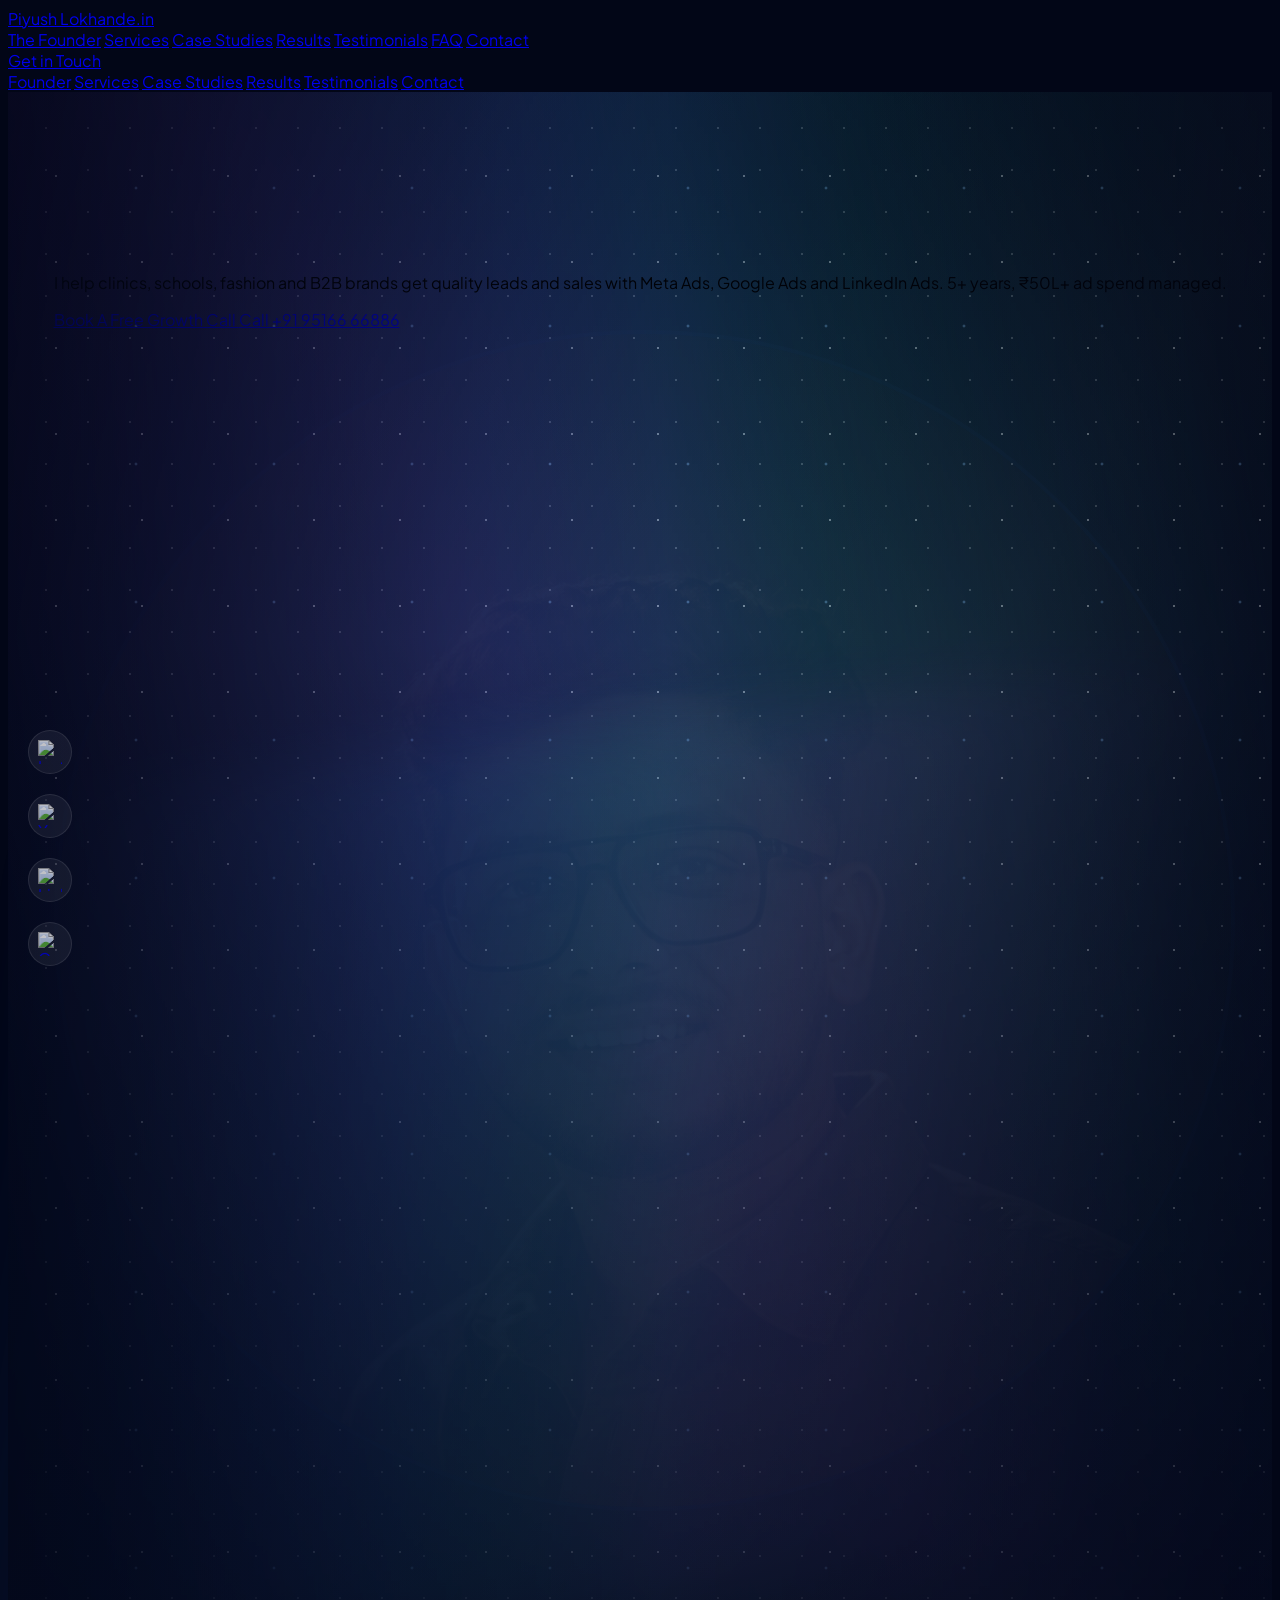
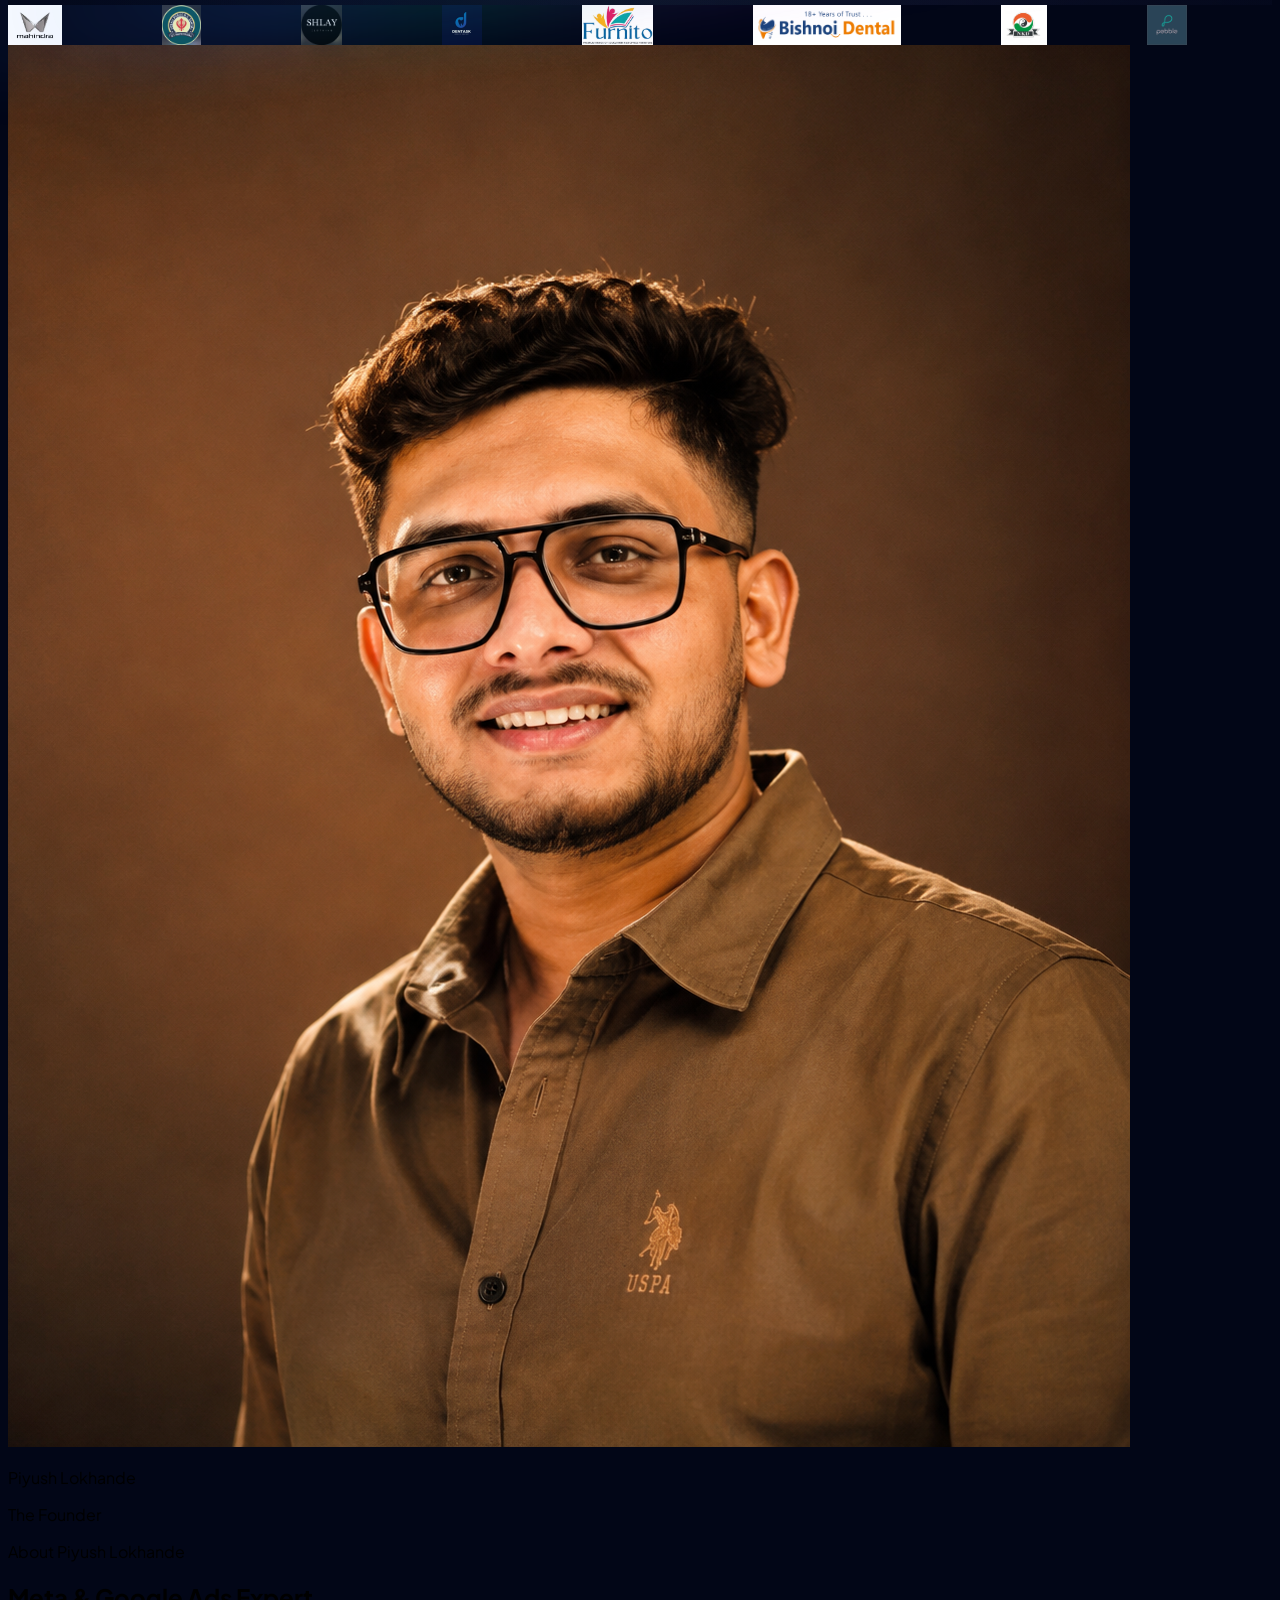
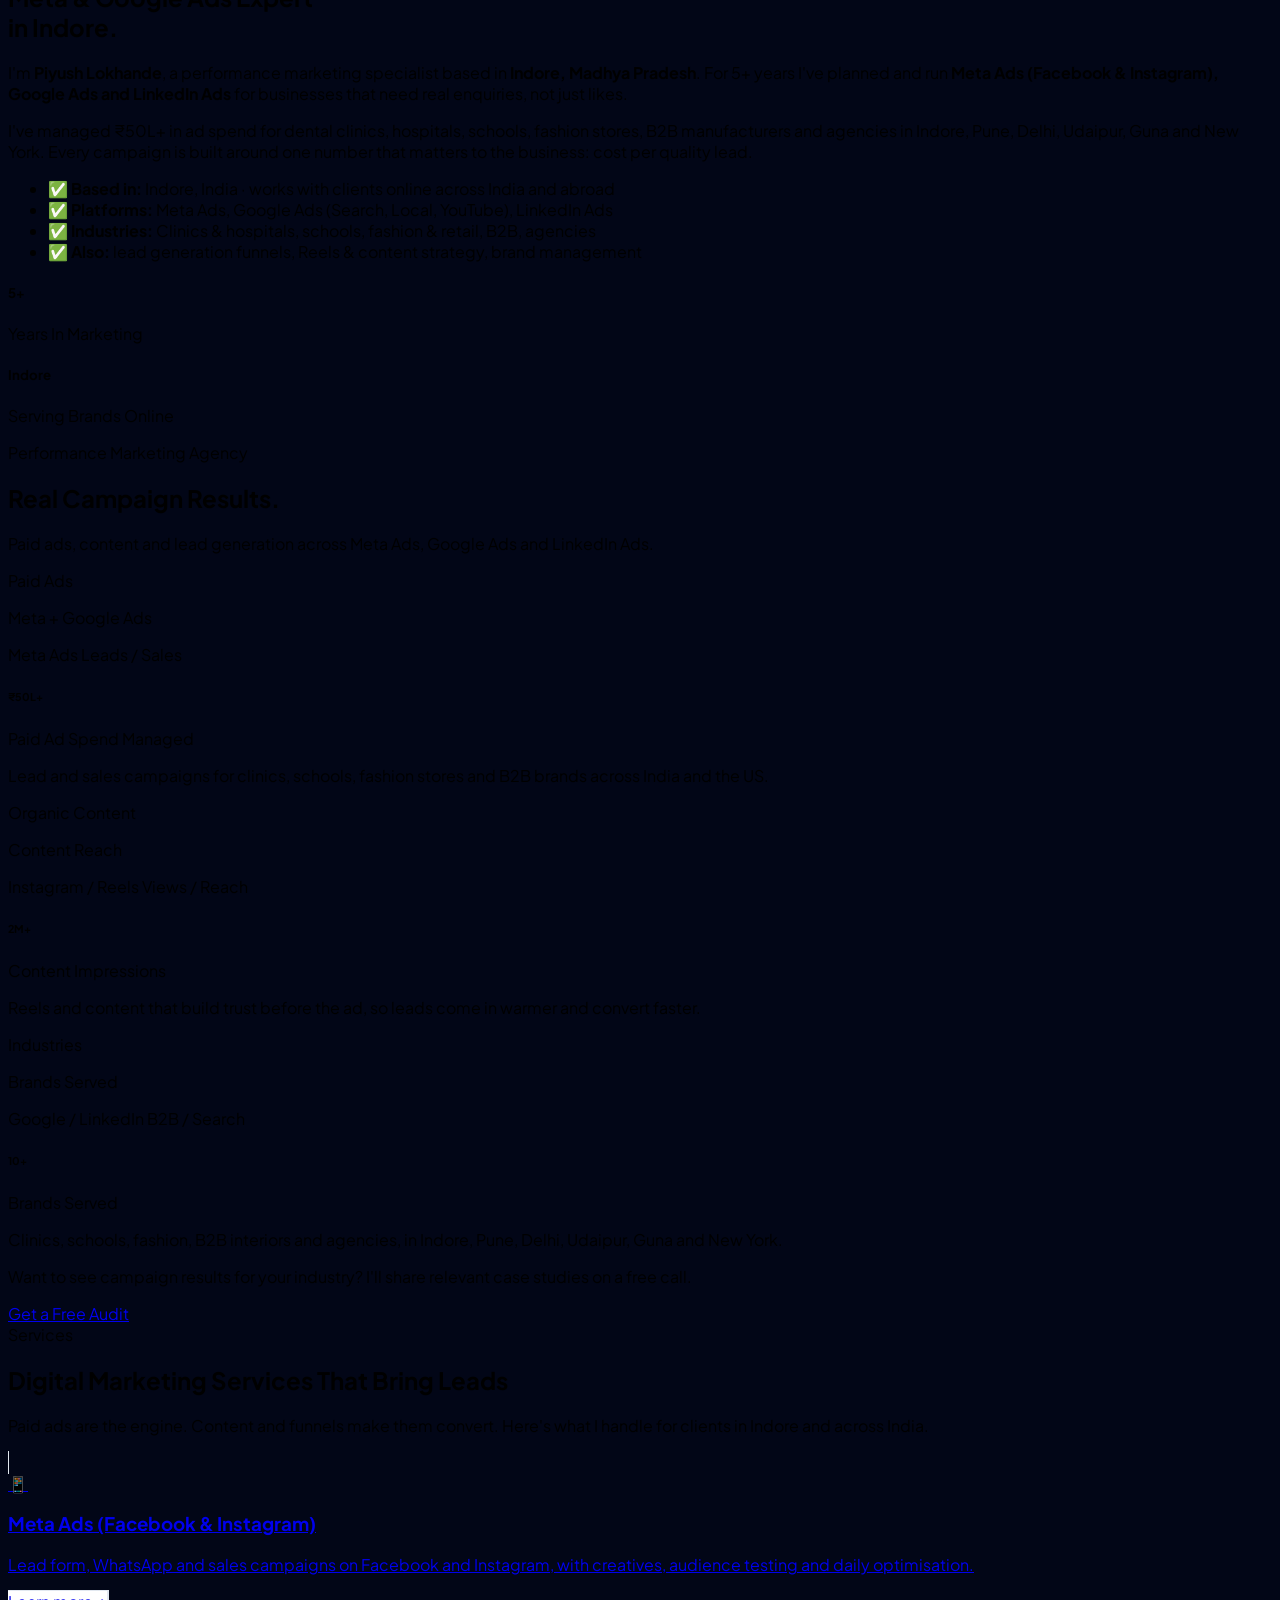
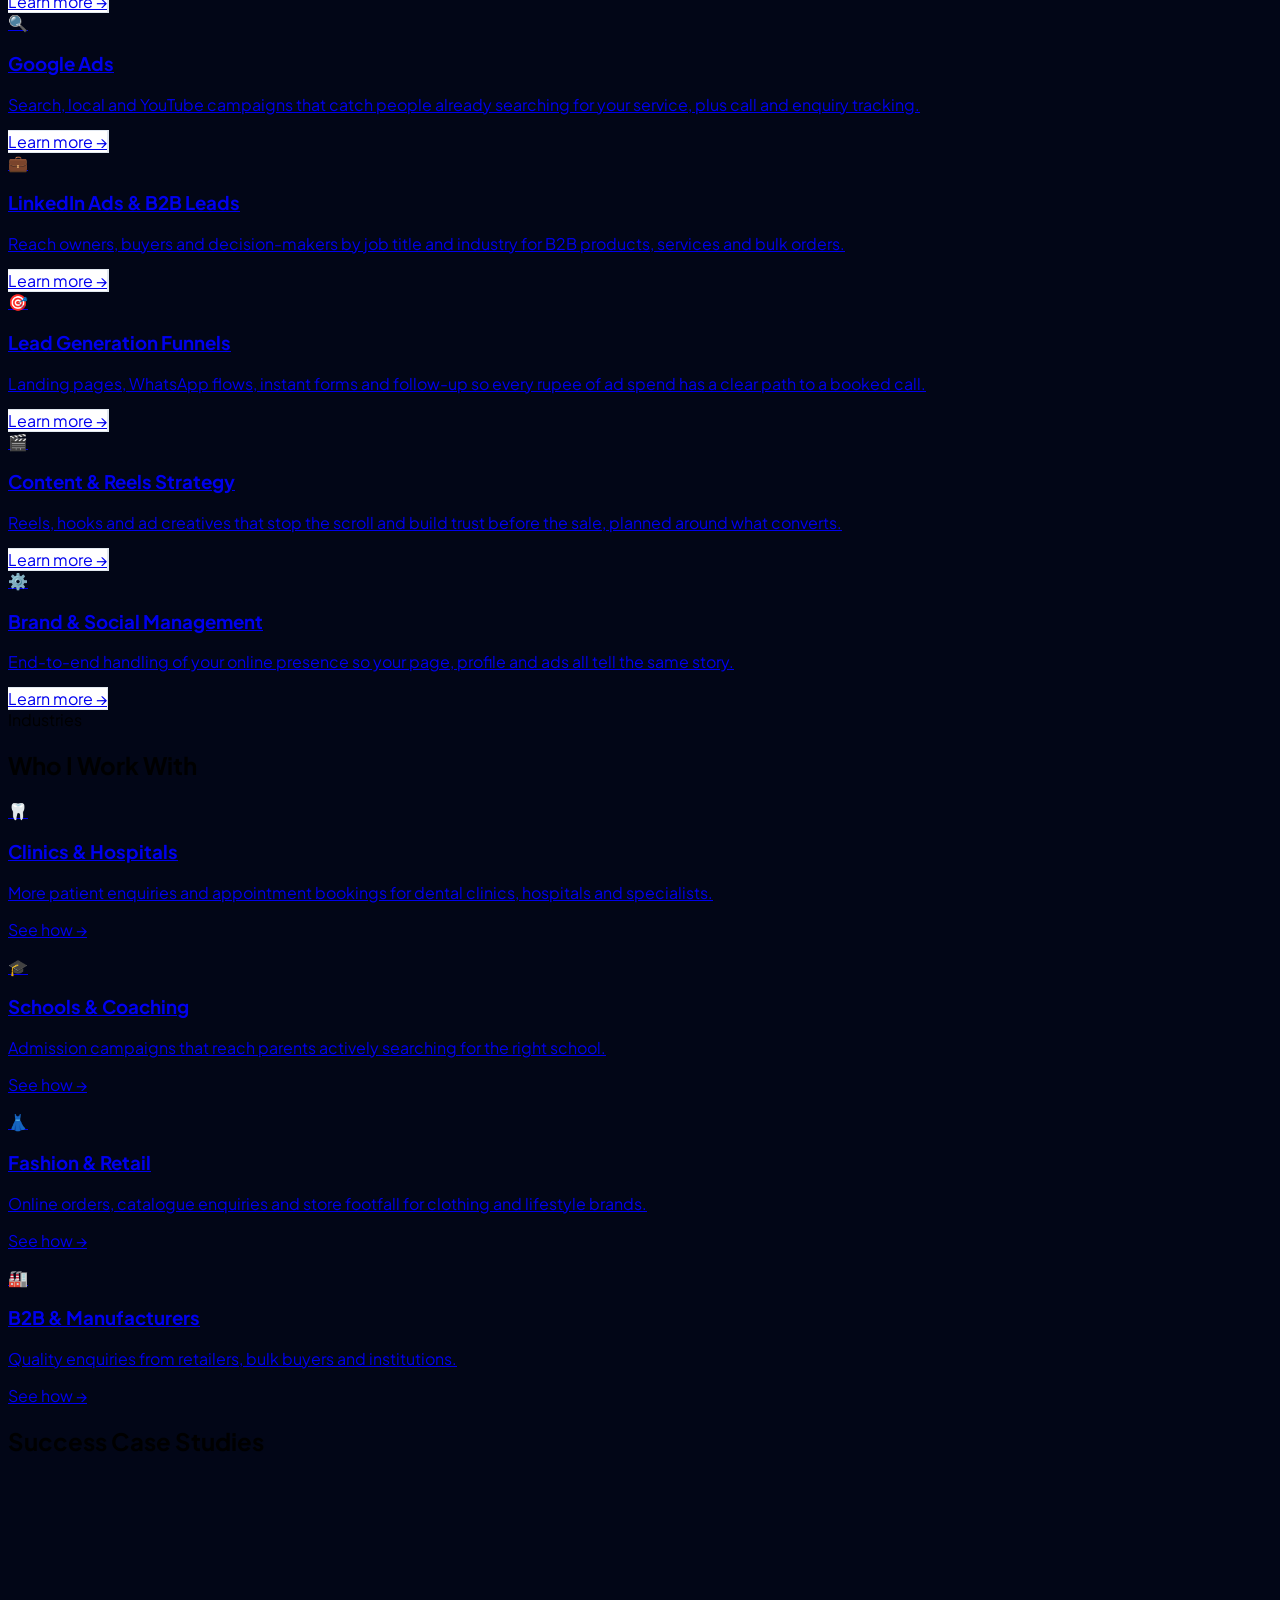
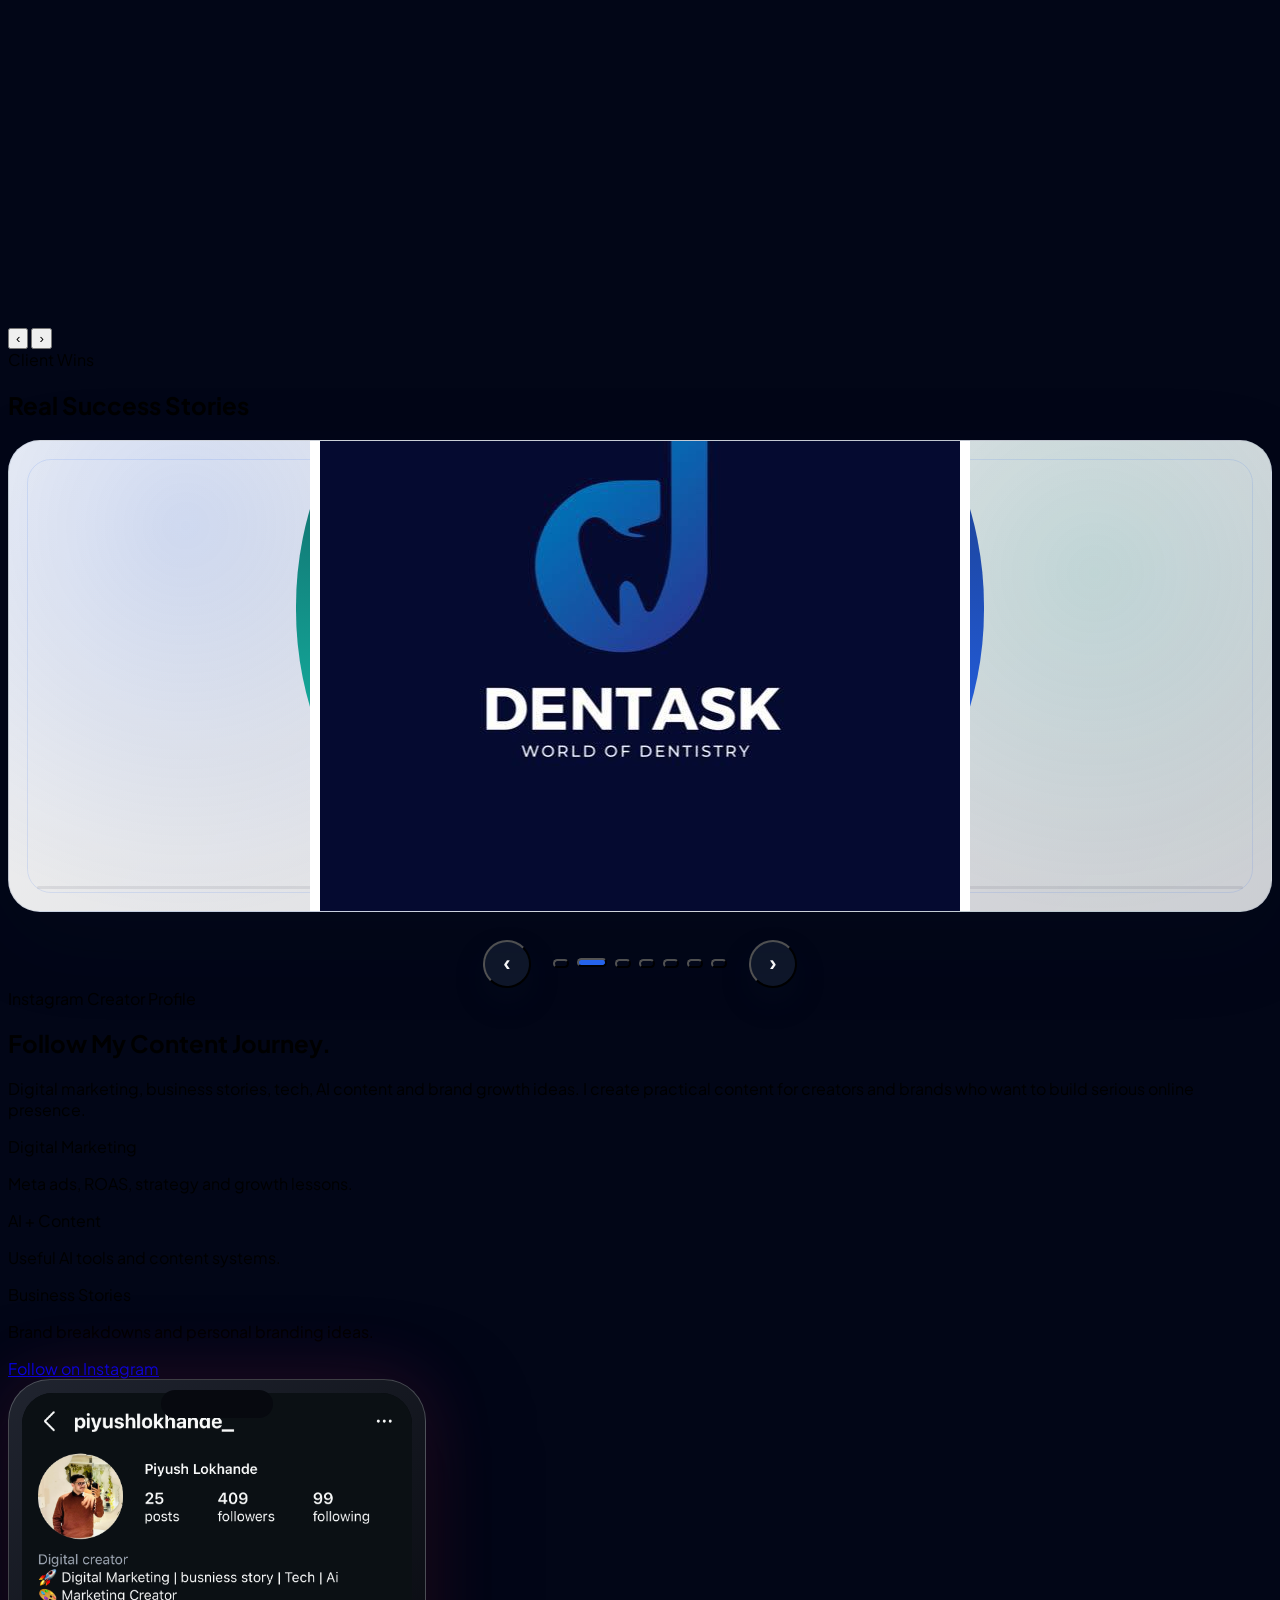
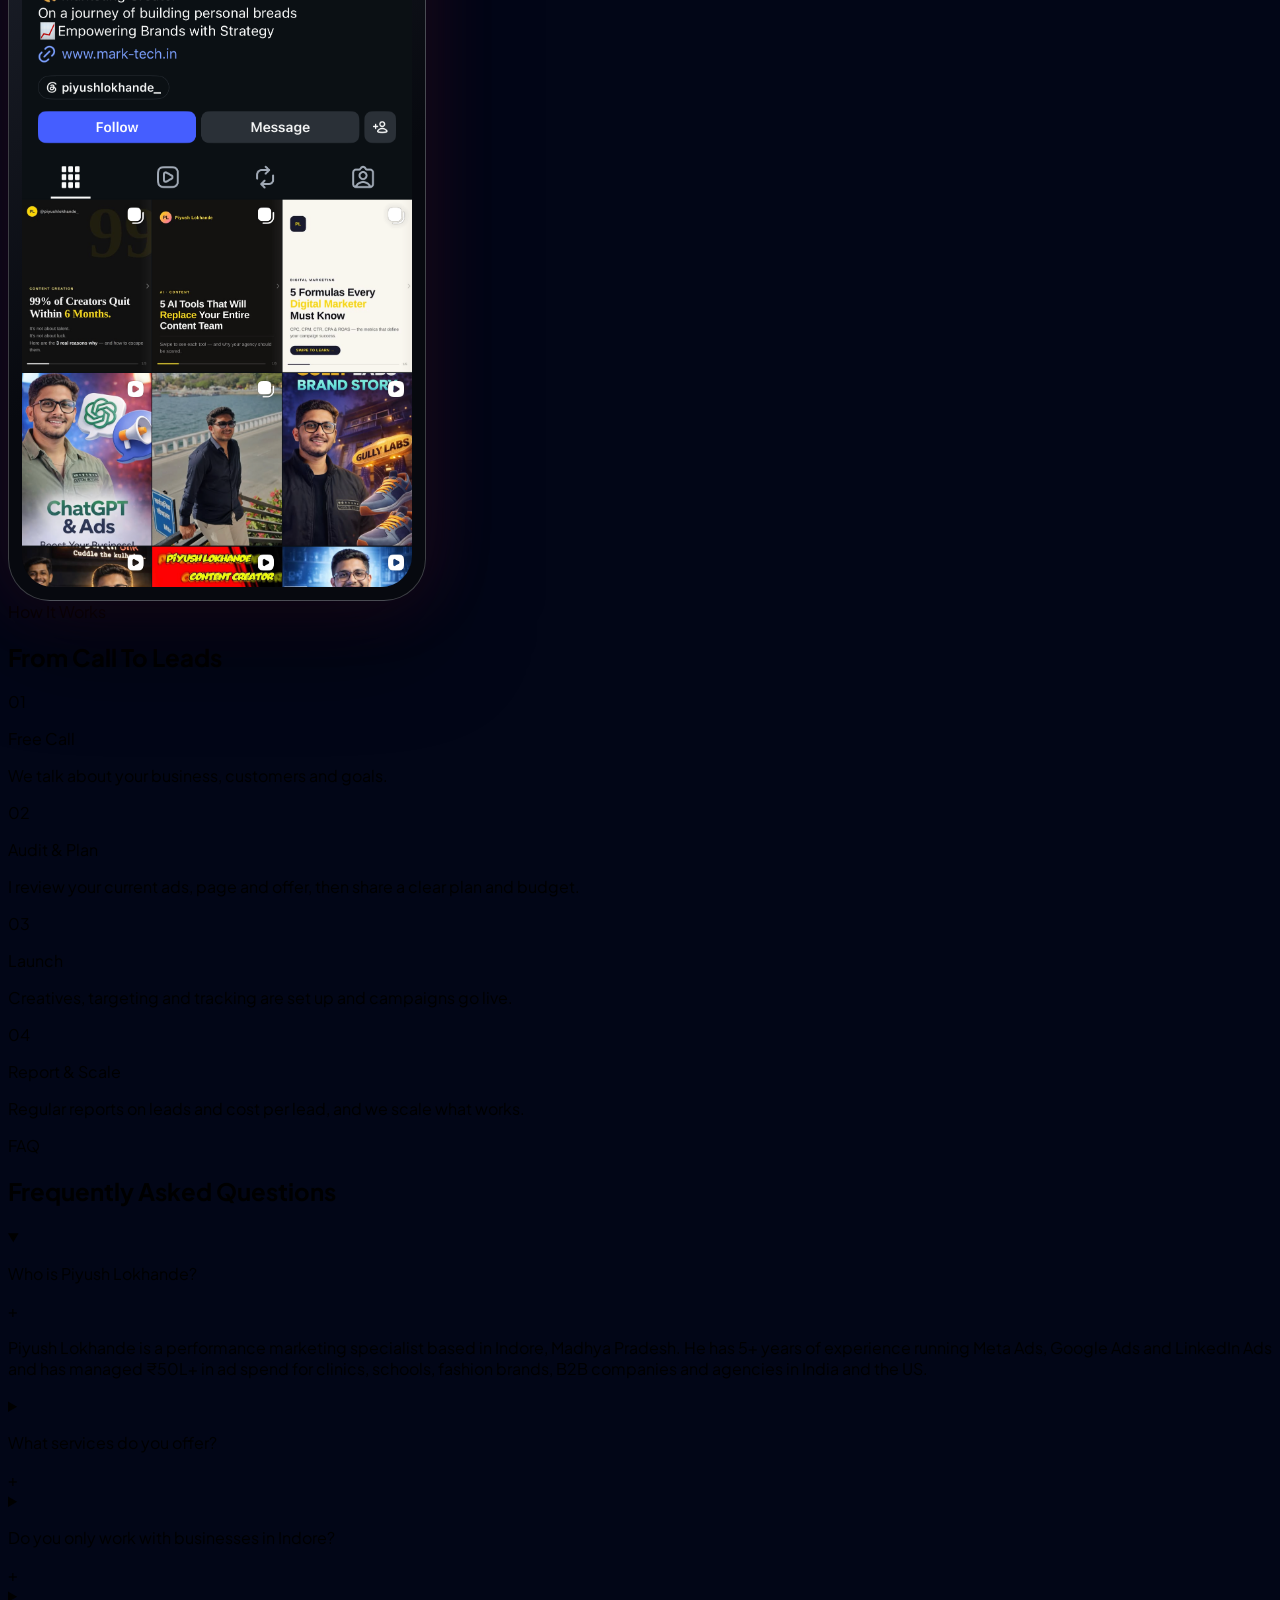
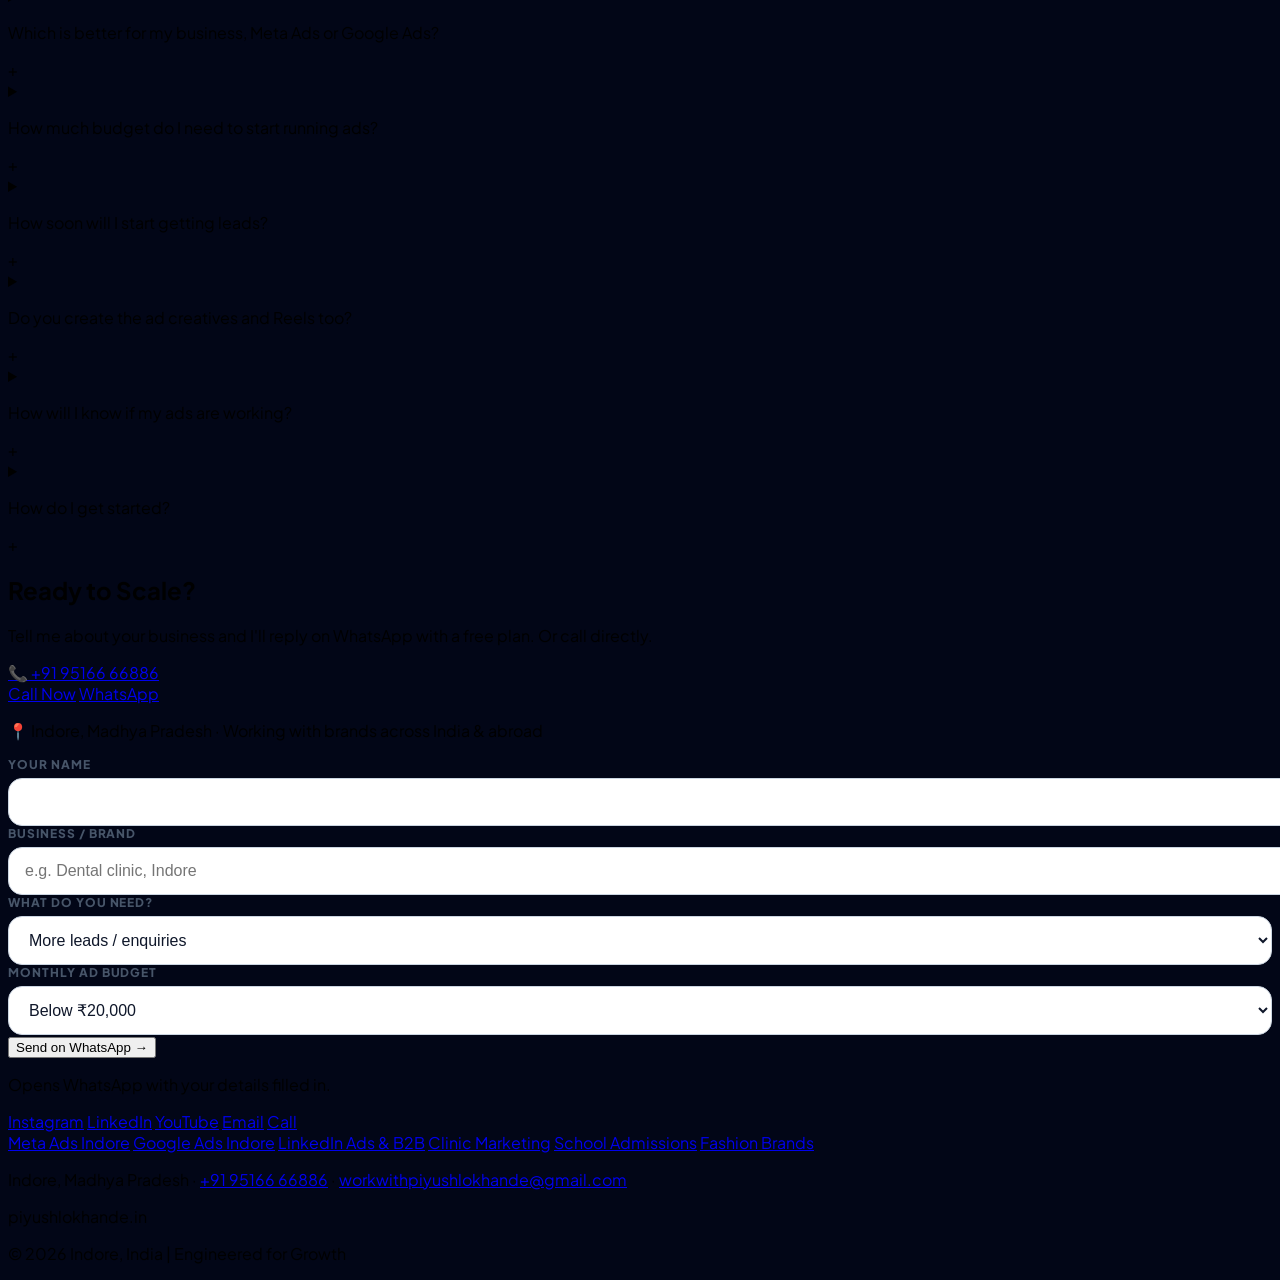
==== commit b9669335: "Add files via upload" ====
--- a/index.html
+++ b/index.html
@@ -3,8 +3,14 @@
 <head>
     <meta charset="UTF-8">
     <meta name="viewport" content="width=device-width, initial-scale=1.0">
-    <title>Piyush Lokhande | Meta & Google Ads Specialist in Indore</title>
-    <meta name="description" content="Meta Ads, Google Ads & LinkedIn Ads specialist in Indore. Piyush Lokhande helps clinics, schools, fashion and B2B brands get quality leads and sales. 4+ years, ₹50L+ ad spend managed.">
+    <meta name="robots" content="index, follow, max-image-preview:large">
+    <meta name="author" content="Piyush Lokhande">
+    <meta name="geo.region" content="IN-MP">
+    <meta name="geo.placename" content="Indore">
+    <meta property="og:locale" content="en_IN">
+    <meta property="og:site_name" content="Piyush Lokhande">
+    <title>Piyush Lokhande | Meta Ads &amp; Google Ads Expert in Indore | Performance Marketing</title>
+    <meta name="description" content="Piyush Lokhande is a Meta Ads, Google Ads and LinkedIn Ads expert in Indore. 5+ years, ₹50L+ ad spend managed for clinics, schools, fashion and B2B brands across India and the US. Book a free growth call.">
     <link rel="canonical" href="https://piyushlokhande.in/">
     <meta property="og:type" content="website">
     <meta property="og:url" content="https://piyushlokhande.in/">
@@ -15,24 +21,224 @@
     <link rel="icon" type="image/png" href="ChatGPT Image Jul 3, 2026, 08_00_55 PM.png">
     <link rel="apple-touch-icon" href="ChatGPT Image Jul 3, 2026, 08_00_55 PM.png">
     <script type="application/ld+json">
+{
+ "@context": "https://schema.org",
+ "@graph": [
+  {
+   "@type": "Person",
+   "@id": "https://piyushlokhande.in/#person",
+   "name": "Piyush Lokhande",
+   "jobTitle": "Performance Marketing Specialist",
+   "image": "https://piyushlokhande.in/ChatGPT%20Image%20Jul%203,%202026,%2008_00_55%20PM.png",
+   "url": "https://piyushlokhande.in/",
+   "telephone": "+91-9516666886",
+   "email": "workwithpiyushlokhande@gmail.com",
+   "address": {
+    "@type": "PostalAddress",
+    "addressLocality": "Indore",
+    "addressRegion": "Madhya Pradesh",
+    "addressCountry": "IN"
+   },
+   "knowsAbout": [
+    "Meta Ads",
+    "Facebook Ads",
+    "Instagram Ads",
+    "Google Ads",
+    "LinkedIn Ads",
+    "Performance Marketing",
+    "Lead Generation",
+    "Content Strategy",
+    "Digital Marketing"
+   ],
+   "sameAs": [
+    "https://instagram.com/piyushlokhande_",
+    "https://www.youtube.com/@Piyushlokhande-yt1",
+    "https://linkedin.com/in/piyush-lokhande-59828b215"
+   ]
+  },
+  {
+   "@type": "ProfessionalService",
+   "@id": "https://piyushlokhande.in/#business",
+   "name": "Piyush Lokhande - Performance Marketing",
+   "url": "https://piyushlokhande.in/",
+   "image": "https://piyushlokhande.in/ChatGPT%20Image%20Jul%203,%202026,%2008_00_55%20PM.png",
+   "logo": "https://piyushlokhande.in/ChatGPT%20Image%20Jul%203,%202026,%2008_00_55%20PM.png",
+   "telephone": "+91-9516666886",
+   "email": "workwithpiyushlokhande@gmail.com",
+   "founder": {
+    "@id": "https://piyushlokhande.in/#person"
+   },
+   "address": {
+    "@type": "PostalAddress",
+    "addressLocality": "Indore",
+    "addressRegion": "Madhya Pradesh",
+    "addressCountry": "IN"
+   },
+   "areaServed": [
     {
-      "@context": "https://schema.org",
-      "@type": "ProfessionalService",
-      "name": "Piyush Lokhande - Performance Marketing",
-      "url": "https://piyushlokhande.in/",
-      "image": "https://piyushlokhande.in/ChatGPT%20Image%20Jul%203,%202026,%2008_00_55%20PM.png",
-      "telephone": "+91-9243944410",
-      "email": "workwithpiyushlokhande@gmail.com",
-      "address": { "@type": "PostalAddress", "addressLocality": "Indore", "addressRegion": "Madhya Pradesh", "addressCountry": "IN" },
-      "areaServed": "IN",
-      "founder": { "@type": "Person", "name": "Piyush Lokhande" },
-      "description": "Meta Ads, Google Ads and LinkedIn Ads management, lead generation and content strategy for clinics, schools, fashion and B2B brands.",
-      "sameAs": [
-        "https://instagram.com/piyushlokhande_",
-        "https://www.youtube.com/@Piyushlokhande-yt1",
-        "https://linkedin.com/in/piyush-lokhande-59828b215"
-      ]
+     "@type": "City",
+     "name": "Indore"
+    },
+    {
+     "@type": "Country",
+     "name": "India"
+    },
+    {
+     "@type": "Country",
+     "name": "United States"
     }
+   ],
+   "description": "Meta Ads, Google Ads and LinkedIn Ads management, lead generation funnels and content strategy for clinics, schools, fashion and B2B brands.",
+   "sameAs": [
+    "https://instagram.com/piyushlokhande_",
+    "https://www.youtube.com/@Piyushlokhande-yt1",
+    "https://linkedin.com/in/piyush-lokhande-59828b215"
+   ],
+   "hasOfferCatalog": {
+    "@type": "OfferCatalog",
+    "name": "Digital marketing services",
+    "itemListElement": [
+     {
+      "@type": "Offer",
+      "itemOffered": {
+       "@type": "Service",
+       "name": "Meta Ads management",
+       "url": "https://piyushlokhande.in/meta-ads-agency-indore.html"
+      }
+     },
+     {
+      "@type": "Offer",
+      "itemOffered": {
+       "@type": "Service",
+       "name": "Google Ads management",
+       "url": "https://piyushlokhande.in/google-ads-agency-indore.html"
+      }
+     },
+     {
+      "@type": "Offer",
+      "itemOffered": {
+       "@type": "Service",
+       "name": "LinkedIn Ads and B2B lead generation",
+       "url": "https://piyushlokhande.in/linkedin-ads-b2b-lead-generation.html"
+      }
+     },
+     {
+      "@type": "Offer",
+      "itemOffered": {
+       "@type": "Service",
+       "name": "Clinic and hospital marketing",
+       "url": "https://piyushlokhande.in/clinic-marketing.html"
+      }
+     },
+     {
+      "@type": "Offer",
+      "itemOffered": {
+       "@type": "Service",
+       "name": "School admission marketing",
+       "url": "https://piyushlokhande.in/school-admission-marketing.html"
+      }
+     },
+     {
+      "@type": "Offer",
+      "itemOffered": {
+       "@type": "Service",
+       "name": "Fashion brand marketing",
+       "url": "https://piyushlokhande.in/fashion-brand-marketing.html"
+      }
+     }
+    ]
+   }
+  },
+  {
+   "@type": "WebSite",
+   "@id": "https://piyushlokhande.in/#website",
+   "url": "https://piyushlokhande.in/",
+   "name": "Piyush Lokhande",
+   "publisher": {
+    "@id": "https://piyushlokhande.in/#person"
+   },
+   "inLanguage": "en-IN"
+  },
+  {
+   "@type": "FAQPage",
+   "@id": "https://piyushlokhande.in/#faq",
+   "mainEntity": [
+    {
+     "@type": "Question",
+     "name": "Who is Piyush Lokhande?",
+     "acceptedAnswer": {
+      "@type": "Answer",
+      "text": "Piyush Lokhande is a performance marketing specialist based in Indore, Madhya Pradesh. He has 5+ years of experience running Meta Ads, Google Ads and LinkedIn Ads and has managed ₹50L+ in ad spend for clinics, schools, fashion brands, B2B companies and agencies in India and the US."
+     }
+    },
+    {
+     "@type": "Question",
+     "name": "What services do you offer?",
+     "acceptedAnswer": {
+      "@type": "Answer",
+      "text": "Meta Ads (Facebook and Instagram), Google Ads (Search, local and YouTube), LinkedIn Ads for B2B, lead generation funnels and landing pages, Reels and content strategy, and brand and social media management."
+     }
+    },
+    {
+     "@type": "Question",
+     "name": "Do you only work with businesses in Indore?",
+     "acceptedAnswer": {
+      "@type": "Answer",
+      "text": "No. I'm based in Indore, but I work online with clients across India and abroad. Current and past clients include businesses in Indore, Pune, Delhi, Udaipur, Guna and New York."
+     }
+    },
+    {
+     "@type": "Question",
+     "name": "Which is better for my business, Meta Ads or Google Ads?",
+     "acceptedAnswer": {
+      "@type": "Answer",
+      "text": "Google Ads works best when people already search for your service, like \"dentist near me\" or \"school admission in Indore\". Meta Ads works best for creating demand and reaching people by interest, age and location. Most local businesses get the best results using both, and I'll recommend the right split after looking at your business."
+     }
+    },
+    {
+     "@type": "Question",
+     "name": "How much budget do I need to start running ads?",
+     "acceptedAnswer": {
+      "@type": "Answer",
+      "text": "It depends on your city, competition and goal. Many local businesses start with a modest monthly test budget and increase it once cost per lead is clear. On the free call I'll suggest a realistic starting budget for your case."
+     }
+    },
+    {
+     "@type": "Question",
+     "name": "How soon will I start getting leads?",
+     "acceptedAnswer": {
+      "@type": "Answer",
+      "text": "Campaigns usually start getting enquiries within the first days after launch. The first 2 to 4 weeks are for testing audiences, creatives and offers, and results become more stable and cheaper after that."
+     }
+    },
+    {
+     "@type": "Question",
+     "name": "Do you create the ad creatives and Reels too?",
+     "acceptedAnswer": {
+      "@type": "Answer",
+      "text": "Yes. I plan the ad creatives, hooks and Reels along with the campaigns, so the message, the creative and the landing page all work together."
+     }
+    },
+    {
+     "@type": "Question",
+     "name": "How will I know if my ads are working?",
+     "acceptedAnswer": {
+      "@type": "Answer",
+      "text": "I set up tracking for calls, WhatsApp clicks and form leads, and share regular reports on leads, cost per lead and what's being improved, so you always know what your money is doing."
+     }
+    },
+    {
+     "@type": "Question",
+     "name": "How do I get started?",
+     "acceptedAnswer": {
+      "@type": "Answer",
+      "text": "Call or WhatsApp +91 95166 66886, or fill the form on this page. We'll have a free growth call, I'll review your current marketing, and then share a clear plan."
+     }
+    }
+   ]
+  }
+ ]
+}
     </script>
     <!-- Google Tag Manager -->
     <script>(function(w,d,s,l,i){w[l]=w[l]||[];w[l].push({'gtm.start':
@@ -584,6 +790,8 @@
         @media (min-width: 768px) { .sticky-cta { display: none; } }
         @media (max-width: 767px) { body { padding-bottom: 76px; } .full-hero { min-height: auto; padding-top: 110px; } }
 
+        .faq-item summary::-webkit-details-marker { display: none; }
+        .faq-item summary h3 { font: inherit; }
         /* Lead form */
         .lead-form label { display: block; text-align: left; font-size: 12px; font-weight: 800; text-transform: uppercase; letter-spacing: 0.08em; color: #475569; margin-bottom: 6px; }
         .lead-form input, .lead-form select { width: 100%; padding: 14px 16px; border-radius: 14px; border: 1px solid #cbd5e1; background: #fff; font-size: 16px; color: #0f172a; }
@@ -605,11 +813,12 @@
                 <a href="#work" class="hover:text-blue-500 transition">Case Studies</a>
                 <a href="#agency" class="hover:text-blue-500 transition">Results</a>
                 <a href="#testimonials" class="hover:text-blue-500 transition">Testimonials</a>
+                <a href="#faq" class="hover:text-blue-500 transition">FAQ</a>
                 <a href="#contact" class="hover:text-blue-500 transition">Contact</a>
             </div>
-            <a href="#contact" class="bg-blue-600 px-4 md:px-6 py-2 rounded-full hover:bg-white hover:text-black transition uppercase tracking-widest text-[8px] md:text-[9px] shrink-0">Get in Touch</a>
-        </div>
-        <div class="mobile-nav-scroll md:hidden flex gap-5 overflow-x-auto px-6 pb-3 text-white text-[9px] font-black uppercase tracking-widest">
+            <a href="#contact" class="bg-blue-600 px-4 md:px-6 py-2 rounded-full hover:bg-white hover:text-black transition uppercase tracking-widest text-[10px] md:text-[11px] shrink-0">Get in Touch</a>
+        </div>
+        <div class="mobile-nav-scroll md:hidden flex gap-5 overflow-x-auto px-6 pb-3 text-white text-[11px] font-black uppercase tracking-widest">
             <a href="#founder" class="shrink-0 hover:text-blue-400 transition">Founder</a>
             <a href="#services" class="shrink-0 hover:text-blue-400 transition">Services</a>
             <a href="#work" class="shrink-0 hover:text-blue-400 transition">Case Studies</a>
@@ -660,14 +869,14 @@
                     </span>
                 </h1>
                 <p id="hero-sub" class="text-slate-400 text-lg md:text-xl max-w-xl mb-10 font-medium leading-relaxed">
-                    I help clinics, schools, fashion and B2B brands get quality leads and sales with Meta Ads, Google Ads and LinkedIn Ads. 4+ years, ₹50L+ ad spend managed.
+                    I help clinics, schools, fashion and B2B brands get quality leads and sales with Meta Ads, Google Ads and LinkedIn Ads. 5+ years, ₹50L+ ad spend managed.
                 </p>
                 <div id="hero-btn" class="flex flex-col sm:flex-row gap-3">
                     <a href="#contact" class="inline-flex justify-center bg-blue-600 text-white px-8 md:px-10 py-4 md:py-5 rounded-full font-black uppercase tracking-widest hover:bg-white hover:text-black transition text-[10px] md:text-xs shadow-[0_0_30px_rgba(37,99,235,0.4)]">
                         Book A Free Growth Call
                     </a>
-                    <a href="tel:+919243944410" class="inline-flex justify-center border border-white/30 text-white px-8 md:px-10 py-4 md:py-5 rounded-full font-black uppercase tracking-widest hover:bg-white hover:text-black transition text-[10px] md:text-xs">
-                        Call +91 92439 44410
+                    <a href="tel:+919516666886" class="inline-flex justify-center border border-white/30 text-white px-8 md:px-10 py-4 md:py-5 rounded-full font-black uppercase tracking-widest hover:bg-white hover:text-black transition text-[10px] md:text-xs">
+                        Call +91 95166 66886
                     </a>
                 </div>
             </div>
@@ -714,28 +923,300 @@
     <section id="founder" class="py-16 md:py-32 max-w-7xl mx-auto px-6 grid grid-cols-1 md:grid-cols-2 gap-16 md:gap-24 items-center">
         <div class="relative">
             <div class="aspect-[4/5] bg-slate-200 rounded-[2rem] md:rounded-[3rem] overflow-hidden shadow-2xl grayscale hover:grayscale-0 transition duration-700">
-                <img src="ChatGPT Image Jul 3, 2026, 08_00_55 PM.png" class="w-full h-full object-cover" alt="Piyush Lokhande" loading="lazy">
+                <img src="ChatGPT Image Jul 3, 2026, 08_00_55 PM.png" class="w-full h-full object-cover" alt="Piyush Lokhande, performance marketing specialist in Indore" loading="lazy">
             </div>
             <div class="founder-badge absolute -bottom-10 -left-10 bg-blue-600 text-white p-10 rounded-[2.5rem] shadow-2xl">
                 <p class="text-2xl md:text-4xl font-black italic leading-none">Piyush Lokhande</p>
-                <p class="text-[8px] md:text-[10px] font-bold uppercase tracking-[0.3em] opacity-80 mt-1 md:mt-2">The Founder</p>
+                <p class="text-[11px] md:text-xs font-bold uppercase tracking-[0.3em] opacity-80 mt-1 md:mt-2">The Founder</p>
             </div>
         </div>
         <div>
-            <span class="text-blue-600 font-black uppercase tracking-widest text-[10px] md:text-xs">Digital Growth Strategist</span>
-            <h3 class="text-3xl md:text-5xl font-black mt-4 mb-6 md:mb-8 leading-tight uppercase tracking-tighter italic text-left">Building Brands With<br> Ads, Content & Strategy.</h3>
-            <p class="text-slate-600 text-sm md:text-lg mb-6 leading-relaxed text-left">
-                I am Piyush Lokhande, a digital growth strategist and performance marketing specialist from Indore. I help brands, clinics and creators grow through Meta Ads, Google Ads, LinkedIn Ads, content strategy, lead generation and conversion-focused marketing systems. My work blends consumer psychology, creative storytelling and data-backed advertising to turn attention into trust, leads and revenue.
+            <span class="text-blue-600 font-black uppercase tracking-widest text-[10px] md:text-xs">About Piyush Lokhande</span>
+            <h2 class="text-3xl md:text-5xl font-black mt-4 mb-6 md:mb-8 leading-tight uppercase tracking-tighter italic text-left">Meta &amp; Google Ads Expert<br>in Indore.</h2>
+            <p class="text-slate-600 text-base md:text-lg mb-5 leading-relaxed text-left">
+                I'm <strong>Piyush Lokhande</strong>, a performance marketing specialist based in <strong>Indore, Madhya Pradesh</strong>. For 5+ years I've planned and run <strong>Meta Ads (Facebook &amp; Instagram), Google Ads and LinkedIn Ads</strong> for businesses that need real enquiries, not just likes.
             </p>
+            <p class="text-slate-600 text-base md:text-lg mb-6 leading-relaxed text-left">
+                I've managed ₹50L+ in ad spend for dental clinics, hospitals, schools, fashion stores, B2B manufacturers and agencies in Indore, Pune, Delhi, Udaipur, Guna and New York. Every campaign is built around one number that matters to the business: cost per quality lead.
+            </p>
+            <ul class="text-left text-slate-700 text-sm md:text-base space-y-2 mb-8">
+                <li>✅ <strong>Based in:</strong> Indore, India · works with clients online across India and abroad</li>
+                <li>✅ <strong>Platforms:</strong> Meta Ads, Google Ads (Search, Local, YouTube), LinkedIn Ads</li>
+                <li>✅ <strong>Industries:</strong> Clinics &amp; hospitals, schools, fashion &amp; retail, B2B, agencies</li>
+                <li>✅ <strong>Also:</strong> lead generation funnels, Reels &amp; content strategy, brand management</li>
+            </ul>
             <div class="flex gap-8 md:gap-12 border-t pt-10 font-black italic">
                 <div>
                     <h5 class="text-2xl md:text-4xl"><span class="counter" data-target="5">0</span>+</h5>
-                    <p class="text-[8px] md:text-[10px] font-bold text-slate-400 uppercase tracking-widest mt-2">Years In Marketing</p>
+                    <p class="text-[11px] md:text-xs font-bold text-slate-400 uppercase tracking-widest mt-2">Years In Marketing</p>
                 </div>
                 <div>
                     <h5 class="text-2xl md:text-4xl">Indore</h5>
-                    <p class="text-[8px] md:text-[10px] font-bold text-slate-400 uppercase tracking-widest mt-2">Serving Brands Online</p>
-                </div>
+                    <p class="text-[11px] md:text-xs font-bold text-slate-400 uppercase tracking-widest mt-2">Serving Brands Online</p>
+                </div>
+            </div>
+        </div>
+    </section>
+
+
+  <section id="agency" class="py-16 md:py-32 bg-slate-950 text-white overflow-hidden px-6">
+        <div class="max-w-7xl mx-auto">
+            <div class="text-center mb-12 md:mb-16">
+                <span class="text-blue-500 font-black uppercase tracking-widest text-xs">Performance Marketing Agency</span>
+                <h2 class="text-4xl md:text-6xl lg:text-7xl font-black mt-5 mb-6 leading-none uppercase italic tracking-tighter">
+                    Real Campaign <span class="text-blue-500">Results.</span>
+                </h2>
+                <p class="text-slate-400 text-base md:text-lg max-w-3xl mx-auto leading-relaxed">
+                    Paid ads, content and lead generation across Meta Ads, Google Ads and LinkedIn Ads.
+                </p>
+            </div>
+
+            <div class="grid grid-cols-1 lg:grid-cols-3 gap-5 md:gap-6 mb-8 md:mb-10">
+                <div class="border border-white/10 bg-white/[0.045] rounded-lg overflow-hidden">
+                    <div class="aspect-[16/10] bg-slate-900 border-b border-white/10 flex items-center justify-center text-center px-6">
+                        <div>
+                            <p class="text-blue-400 text-[10px] font-black uppercase tracking-[0.28em] mb-3">Paid Ads</p>
+                            <p class="text-white text-xl font-black uppercase italic leading-none">Meta + Google Ads</p>
+                        </div>
+                    </div>
+                    <div class="p-6">
+                        <div class="flex items-center justify-between gap-4 mb-5">
+                            <span class="text-[10px] font-black uppercase tracking-widest text-blue-400">Meta Ads</span>
+                            <span class="text-[10px] font-black uppercase tracking-widest text-slate-500">Leads / Sales</span>
+                        </div>
+                        <h6 class="text-4xl md:text-5xl text-white font-black italic leading-none mb-5">₹<span class="counter" data-target="50">0</span>L+</h6>
+                        <p class="text-[10px] font-bold uppercase tracking-widest text-slate-400 mb-5">Paid Ad Spend Managed</p>
+                        <p class="text-sm text-slate-300 leading-relaxed">Lead and sales campaigns for clinics, schools, fashion stores and B2B brands across India and the US.</p>
+                    </div>
+                </div>
+                <div class="border border-blue-500/35 bg-blue-600 rounded-lg overflow-hidden shadow-[0_30px_90px_rgba(37,99,235,0.28)]">
+                    <div class="aspect-[16/10] bg-blue-950/40 border-b border-white/15 flex items-center justify-center text-center px-6">
+                        <div>
+                            <p class="text-blue-100 text-[10px] font-black uppercase tracking-[0.28em] mb-3">Organic Content</p>
+                            <p class="text-white text-xl font-black uppercase italic leading-none">Content Reach</p>
+                        </div>
+                    </div>
+                    <div class="p-6">
+                        <div class="flex items-center justify-between gap-4 mb-5">
+                            <span class="text-[10px] font-black uppercase tracking-widest text-blue-100">Instagram / Reels</span>
+                            <span class="text-[10px] font-black uppercase tracking-widest text-white/55">Views / Reach</span>
+                        </div>
+                        <h6 class="text-4xl md:text-5xl text-white font-black italic leading-none mb-5"><span class="counter" data-target="2">0</span>M+</h6>
+                        <p class="text-[10px] font-bold uppercase tracking-widest text-white/75 mb-5">Content Impressions</p>
+                        <p class="text-sm text-white/85 leading-relaxed">Reels and content that build trust before the ad, so leads come in warmer and convert faster.</p>
+                    </div>
+                </div>
+                <div class="border border-white/10 bg-white/[0.045] rounded-lg overflow-hidden">
+                    <div class="aspect-[16/10] bg-slate-900 border-b border-white/10 flex items-center justify-center text-center px-6">
+                        <div>
+                            <p class="text-blue-400 text-[10px] font-black uppercase tracking-[0.28em] mb-3">Industries</p>
+                            <p class="text-white text-xl font-black uppercase italic leading-none">Brands Served</p>
+                        </div>
+                    </div>
+                    <div class="p-6">
+                        <div class="flex items-center justify-between gap-4 mb-5">
+                            <span class="text-[10px] font-black uppercase tracking-widest text-blue-400">Google / LinkedIn</span>
+                            <span class="text-[10px] font-black uppercase tracking-widest text-slate-500">B2B / Search</span>
+                        </div>
+                        <h6 class="text-4xl md:text-5xl text-white font-black italic leading-none mb-5"><span class="counter" data-target="10">0</span>+</h6>
+                        <p class="text-[10px] font-bold uppercase tracking-widest text-slate-400 mb-5">Brands Served</p>
+                        <p class="text-sm text-slate-300 leading-relaxed">Clinics, schools, fashion, B2B interiors and agencies, in Indore, Pune, Delhi, Udaipur, Guna and New York.</p>
+                    </div>
+                </div>
+            </div>
+
+            <div class="border border-white/10 bg-white/[0.04] rounded-lg p-5 md:p-6 flex flex-col md:flex-row md:items-center md:justify-between gap-5">
+                <p class="text-slate-300 text-sm md:text-base font-semibold leading-relaxed">
+                    Want to see campaign results for your industry? I'll share relevant case studies on a free call.
+                </p>
+                <a href="#contact" class="inline-flex justify-center bg-white text-slate-950 px-6 py-4 rounded-full font-black uppercase tracking-widest text-[10px] hover:bg-blue-600 hover:text-white transition">
+                    Get a Free Audit
+                </a>
+            </div>
+        </div>
+    </section>
+
+    <section id="services" class="py-16 md:py-32 max-w-7xl mx-auto px-6">
+        <div class="text-center mb-12 md:mb-20">
+            <span class="text-blue-600 font-black uppercase tracking-widest text-xs">Services</span>
+            <h2 class="text-3xl md:text-5xl font-black mt-4 uppercase italic tracking-tighter">Digital Marketing Services <span class="text-blue-600">That Bring Leads</span></h2>
+            <p class="text-slate-500 text-base md:text-lg max-w-3xl mx-auto mt-6 leading-relaxed">Paid ads are the engine. Content and funnels make them convert. Here's what I handle for clients in Indore and across India.</p>
+        </div>
+        <div class="grid grid-cols-1 sm:grid-cols-2 lg:grid-cols-3 gap-6 md:gap-8">
+            <a href="meta-ads-agency-indore.html" class="service-card block p-8 md:p-10 rounded-[1.5rem] md:rounded-[2.5rem]">
+                <div class="icon-box w-12 h-12 md:w-16 md:h-16 bg-slate-50 rounded-2xl flex items-center justify-center text-2xl md:text-3xl mb-8 transition-all">📱</div>
+                <h3 class="text-xl font-black mb-4 uppercase italic leading-tight text-blue-600">Meta Ads (Facebook &amp; Instagram)</h3>
+                <p class="text-slate-500 text-sm md:text-base leading-relaxed mb-5">Lead form, WhatsApp and sales campaigns on Facebook and Instagram, with creatives, audience testing and daily optimisation.</p>
+                <span class="text-xs font-black uppercase tracking-widest text-slate-900">Learn more →</span>
+            </a>
+            <a href="google-ads-agency-indore.html" class="service-card block p-8 md:p-10 rounded-[1.5rem] md:rounded-[2.5rem]">
+                <div class="icon-box w-12 h-12 md:w-16 md:h-16 bg-slate-50 rounded-2xl flex items-center justify-center text-2xl md:text-3xl mb-8 transition-all">🔍</div>
+                <h3 class="text-xl font-black mb-4 uppercase italic leading-tight text-blue-600">Google Ads</h3>
+                <p class="text-slate-500 text-sm md:text-base leading-relaxed mb-5">Search, local and YouTube campaigns that catch people already searching for your service, plus call and enquiry tracking.</p>
+                <span class="text-xs font-black uppercase tracking-widest text-slate-900">Learn more →</span>
+            </a>
+            <a href="linkedin-ads-b2b-lead-generation.html" class="service-card block p-8 md:p-10 rounded-[1.5rem] md:rounded-[2.5rem]">
+                <div class="icon-box w-12 h-12 md:w-16 md:h-16 bg-slate-50 rounded-2xl flex items-center justify-center text-2xl md:text-3xl mb-8 transition-all">💼</div>
+                <h3 class="text-xl font-black mb-4 uppercase italic leading-tight text-blue-600">LinkedIn Ads &amp; B2B Leads</h3>
+                <p class="text-slate-500 text-sm md:text-base leading-relaxed mb-5">Reach owners, buyers and decision-makers by job title and industry for B2B products, services and bulk orders.</p>
+                <span class="text-xs font-black uppercase tracking-widest text-slate-900">Learn more →</span>
+            </a>
+            <a href="#contact" class="service-card block p-8 md:p-10 rounded-[1.5rem] md:rounded-[2.5rem]">
+                <div class="icon-box w-12 h-12 md:w-16 md:h-16 bg-slate-50 rounded-2xl flex items-center justify-center text-2xl md:text-3xl mb-8 transition-all">🎯</div>
+                <h3 class="text-xl font-black mb-4 uppercase italic leading-tight text-blue-600">Lead Generation Funnels</h3>
+                <p class="text-slate-500 text-sm md:text-base leading-relaxed mb-5">Landing pages, WhatsApp flows, instant forms and follow-up so every rupee of ad spend has a clear path to a booked call.</p>
+                <span class="text-xs font-black uppercase tracking-widest text-slate-900">Learn more →</span>
+            </a>
+            <a href="#instagram" class="service-card block p-8 md:p-10 rounded-[1.5rem] md:rounded-[2.5rem]">
+                <div class="icon-box w-12 h-12 md:w-16 md:h-16 bg-slate-50 rounded-2xl flex items-center justify-center text-2xl md:text-3xl mb-8 transition-all">🎬</div>
+                <h3 class="text-xl font-black mb-4 uppercase italic leading-tight text-blue-600">Content &amp; Reels Strategy</h3>
+                <p class="text-slate-500 text-sm md:text-base leading-relaxed mb-5">Reels, hooks and ad creatives that stop the scroll and build trust before the sale, planned around what converts.</p>
+                <span class="text-xs font-black uppercase tracking-widest text-slate-900">Learn more →</span>
+            </a>
+            <a href="#contact" class="service-card block p-8 md:p-10 rounded-[1.5rem] md:rounded-[2.5rem]">
+                <div class="icon-box w-12 h-12 md:w-16 md:h-16 bg-slate-50 rounded-2xl flex items-center justify-center text-2xl md:text-3xl mb-8 transition-all">⚙️</div>
+                <h3 class="text-xl font-black mb-4 uppercase italic leading-tight text-blue-600">Brand &amp; Social Management</h3>
+                <p class="text-slate-500 text-sm md:text-base leading-relaxed mb-5">End-to-end handling of your online presence so your page, profile and ads all tell the same story.</p>
+                <span class="text-xs font-black uppercase tracking-widest text-slate-900">Learn more →</span>
+            </a>
+        </div>
+    </section>
+
+    <section id="industries" class="py-16 md:py-24 bg-slate-950 text-white px-6">
+        <div class="max-w-7xl mx-auto">
+            <div class="text-center mb-12">
+                <span class="text-blue-400 font-black uppercase tracking-widest text-xs">Industries</span>
+                <h2 class="text-3xl md:text-5xl font-black mt-4 uppercase italic tracking-tighter">Who I <span class="text-blue-500">Work With</span></h2>
+            </div>
+            <div class="grid grid-cols-1 sm:grid-cols-2 lg:grid-cols-4 gap-5">
+                <a href="clinic-marketing.html" class="block border border-white/10 bg-white/[0.05] hover:border-blue-500 rounded-3xl p-7 transition">
+                    <p class="text-3xl mb-4">🦷</p>
+                    <h3 class="font-black uppercase text-lg mb-2">Clinics &amp; Hospitals</h3>
+                    <p class="text-slate-400 text-sm leading-relaxed mb-4">More patient enquiries and appointment bookings for dental clinics, hospitals and specialists.</p>
+                    <span class="text-xs font-black uppercase tracking-widest text-blue-400">See how →</span>
+                </a>
+                <a href="school-admission-marketing.html" class="block border border-white/10 bg-white/[0.05] hover:border-blue-500 rounded-3xl p-7 transition">
+                    <p class="text-3xl mb-4">🎓</p>
+                    <h3 class="font-black uppercase text-lg mb-2">Schools &amp; Coaching</h3>
+                    <p class="text-slate-400 text-sm leading-relaxed mb-4">Admission campaigns that reach parents actively searching for the right school.</p>
+                    <span class="text-xs font-black uppercase tracking-widest text-blue-400">See how →</span>
+                </a>
+                <a href="fashion-brand-marketing.html" class="block border border-white/10 bg-white/[0.05] hover:border-blue-500 rounded-3xl p-7 transition">
+                    <p class="text-3xl mb-4">👗</p>
+                    <h3 class="font-black uppercase text-lg mb-2">Fashion &amp; Retail</h3>
+                    <p class="text-slate-400 text-sm leading-relaxed mb-4">Online orders, catalogue enquiries and store footfall for clothing and lifestyle brands.</p>
+                    <span class="text-xs font-black uppercase tracking-widest text-blue-400">See how →</span>
+                </a>
+                <a href="linkedin-ads-b2b-lead-generation.html" class="block border border-white/10 bg-white/[0.05] hover:border-blue-500 rounded-3xl p-7 transition">
+                    <p class="text-3xl mb-4">🏭</p>
+                    <h3 class="font-black uppercase text-lg mb-2">B2B &amp; Manufacturers</h3>
+                    <p class="text-slate-400 text-sm leading-relaxed mb-4">Quality enquiries from retailers, bulk buyers and institutions.</p>
+                    <span class="text-xs font-black uppercase tracking-widest text-blue-400">See how →</span>
+                </a>
+            </div>
+        </div>
+    </section>
+
+
+    <section id="work" class="py-16 md:py-32 bg-white px-6">
+        <div class="max-w-7xl mx-auto text-center">
+            <h2 class="text-3xl md:text-4xl font-black mb-12 italic uppercase tracking-tighter">Success Case Studies</h2>
+            <div class="case-study-track flex md:grid md:grid-cols-3 gap-6 md:gap-10">
+                <div class="case-study-card shrink-0 md:shrink rounded-[1.5rem] md:rounded-[2.5rem] overflow-hidden aspect-[9/16] bg-black shadow-xl">
+                    <iframe width="405" height="720" src="https://www.youtube.com/embed/CPpfHfHW1D0?si=x-rZoRQv4s68IwG6" title="YouTube video player" frameborder="0" allow="accelerometer; autoplay; clipboard-write; encrypted-media; gyroscope; picture-in-picture; web-share" referrerpolicy="strict-origin-when-cross-origin" allowfullscreen></iframe>
+                </div>
+                <div class="case-study-card featured shrink-0 md:shrink rounded-[1.5rem] md:rounded-[2.5rem] overflow-hidden aspect-[9/16] bg-black shadow-xl border-4 border-blue-600 md:scale-105">
+                    <iframe width="405" height="720" src="https://www.youtube.com/embed/zbdm78XyJLg?si=F2aISBdtmSsxNzJQ" title="YouTube video player" frameborder="0" allow="accelerometer; autoplay; clipboard-write; encrypted-media; gyroscope; picture-in-picture; web-share" referrerpolicy="strict-origin-when-cross-origin" allowfullscreen></iframe>
+                </div>
+                <div class="case-study-card shrink-0 md:shrink rounded-[1.5rem] md:rounded-[2.5rem] overflow-hidden aspect-[9/16] bg-black shadow-xl">
+                    <iframe width="405" height="720" src="https://www.youtube.com/embed/wZ0JXYVUjYc?si=UJzOrtGK9kaWgiyb" title="YouTube video player" frameborder="0" allow="accelerometer; autoplay; clipboard-write; encrypted-media; gyroscope; picture-in-picture; web-share" referrerpolicy="strict-origin-when-cross-origin" allowfullscreen></iframe>
+                </div>
+            </div>
+            <div class="md:hidden flex justify-center gap-4 mt-5" aria-label="Video controls">
+                <button type="button" class="case-study-arrow" onclick="scrollCaseStudies(-1)" aria-label="Previous video">&lsaquo;</button>
+                <button type="button" class="case-study-arrow" onclick="scrollCaseStudies(1)" aria-label="Next video">&rsaquo;</button>
+            </div>
+        </div>
+    </section>
+
+    <section id="testimonials" class="py-16 md:py-32 bg-slate-50 px-6 text-center">
+        <div class="max-w-4xl mx-auto">
+            <div class="mb-10">
+                <span class="text-blue-600 font-black uppercase tracking-widest text-xs">Client Wins</span>
+                <h2 class="text-3xl md:text-5xl font-black mt-4 uppercase italic tracking-tighter">Real Success Stories</h2>
+            </div>
+            <div class="testimonial-shell">
+            <div id="testimonial-container">
+                <div class="testimonial-slide active">
+                    <div class="flex justify-center mb-8">
+                        <div class="testimonial-avatar w-24 h-24 md:w-32 md:h-32 rounded-full border-4 border-white overflow-hidden shadow-2xl">
+                            <img src="nkd logo.jpg" class="w-full h-full object-cover" alt="NKD Group logo">
+                        </div>
+                    </div>
+                    <p class="testimonial-quote text-xl md:text-3xl font-bold mb-8 italic leading-relaxed text-slate-800">"NKD Group is a B2B clothing brand, and Piyush helped us reach the right retailers and bulk buyers. His ad strategy brought in quality leads, stronger sales conversations and real business growth for our brand."</p>
+                    <h5 class="text-blue-600 font-black uppercase tracking-widest text-[12px]">— Purjit Jain, NKD Group</h5>
+                </div>
+                <div class="testimonial-slide">
+                    <div class="flex justify-center mb-8">
+                        <div class="testimonial-avatar w-24 h-24 md:w-32 md:h-32 rounded-full border-4 border-white overflow-hidden shadow-2xl">
+                            <img src="dentask logo.JPG" class="w-full h-full object-cover" alt="Indore dental clinic logo">
+                        </div>
+                    </div>
+                    <p class="testimonial-quote text-xl md:text-3xl font-bold mb-8 italic leading-relaxed text-slate-800">"For our dental clinic in Indore, Piyush helped us attract more high-intent patients through focused digital campaigns. The quality of enquiries improved, appointment flow became stronger and our clinic started getting more consistent visibility."</p>
+                    <h5 class="text-blue-600 font-black uppercase tracking-widest text-[12px]">— Dr Zulfikar, Indore Dental Clinic</h5>
+                </div>
+                <div class="testimonial-slide">
+                    <div class="flex justify-center mb-8">
+                        <div class="testimonial-avatar w-24 h-24 md:w-32 md:h-32 rounded-full border-4 border-white overflow-hidden shadow-2xl">
+                            <img src="IMG_9914.jpg" class="w-full h-full object-cover" alt="Solove Solution logo">
+                        </div>
+                    </div>
+                    <p class="testimonial-quote text-xl md:text-3xl font-bold mb-8 italic leading-relaxed text-slate-800">"Piyush worked with our New York based agency and brought a very sharp performance marketing approach to the table. His campaigns helped us improve lead quality, communicate our services better and create a stronger pipeline for potential clients."</p>
+                    <h5 class="text-blue-600 font-black uppercase tracking-widest text-[12px]">— Raul, Solove Solution, New York</h5>
+                </div>
+                <div class="testimonial-slide">
+                    <div class="flex justify-center mb-8">
+                        <div class="testimonial-avatar w-24 h-24 md:w-32 md:h-32 rounded-full border-4 border-white overflow-hidden shadow-2xl">
+                            <img src="shlay.jpg" class="w-full h-full object-cover" alt="Shlay Clothing logo">
+                        </div>
+                    </div>
+                    <p class="testimonial-quote text-xl md:text-3xl font-bold mb-8 italic leading-relaxed text-slate-800">"Shlay Clothing is a girls ethnic wear store in Delhi, and Piyush helped us grow both online sales and in-store footfall. His campaigns reached the right audience, increased product enquiries and brought more customers to our store."</p>
+                    <h5 class="text-blue-600 font-black uppercase tracking-widest text-[12px]">— Shlay Clothing, Delhi</h5>
+                </div>
+                <div class="testimonial-slide">
+                    <div class="flex justify-center mb-8">
+                        <div class="testimonial-avatar w-24 h-24 md:w-32 md:h-32 rounded-full border-4 border-white overflow-hidden shadow-2xl">
+                            <img src="sonali logo.jpg" class="w-full h-full object-cover" alt="Sonali Public School logo">
+                        </div>
+                    </div>
+                     <p class="testimonial-quote text-xl md:text-3xl font-bold mb-8 italic leading-relaxed text-slate-800">"For Sonali Public School in Guna, Piyush helped us reach parents who were actively looking for the right school for their children. His admission-focused campaigns generated quality enquiries and supported our student admission growth."</p>
+                    <h5 class="text-blue-600 font-black uppercase tracking-widest text-[12px]">— Sonali Public School, Guna</h5>
+                </div>
+                <div class="testimonial-slide">
+                    <div class="flex justify-center mb-8">
+                        <div class="testimonial-avatar w-24 h-24 md:w-32 md:h-32 rounded-full border-4 border-white overflow-hidden shadow-2xl">
+                            <img src="bishnoi dental.jpg" class="w-full h-full object-cover" alt="Bishnoi Dental logo">
+                        </div>
+                    </div>
+                     <p class="testimonial-quote text-xl md:text-3xl font-bold mb-8 italic leading-relaxed text-slate-800">"We manage a chain of clinics in Udaipur, and Piyush helped us bring more local awareness and patient footfall across our locations. His marketing approach made our clinics more discoverable and helped us connect with the right patients."</p>
+                    <h5 class="text-blue-600 font-black uppercase tracking-widest text-[12px]">— Dr. Raju Ram Bishnoi, Udaipur</h5>
+                </div>
+                <div class="testimonial-slide">
+                    <div class="flex justify-center mb-8">
+                        <div class="testimonial-avatar w-24 h-24 md:w-32 md:h-32 rounded-full border-4 border-white overflow-hidden shadow-2xl">
+                            <img src="furnito.jpg" class="w-full h-full object-cover" alt="Pune B2B interiors client logo">
+                        </div>
+                    </div>
+                    <p class="testimonial-quote text-xl md:text-3xl font-bold mb-8 italic leading-relaxed text-slate-800">"Our company provides B2B interior solutions for schools and offices in Pune. Piyush helped us reach decision-makers, generate relevant B2B enquiries and build stronger conversations with institutions looking for interior work."</p>
+                    <h5 class="text-blue-600 font-black uppercase tracking-widest text-[12px]">— Manoj Gahlaut, Pune</h5>
+                </div>
+            </div>
+            <div class="testimonial-progress" aria-hidden="true"><span></span></div>
+            </div>
+            <div class="testimonial-controls" aria-label="Testimonial controls">
+                <button type="button" onclick="prevSlide()" class="testimonial-nav" aria-label="Previous testimonial">&lsaquo;</button>
+                <div class="testimonial-dots" id="testimonial-dots" aria-label="Choose testimonial"></div>
+                <button type="button" onclick="nextSlide()" class="testimonial-nav" aria-label="Next testimonial">&rsaquo;</button>
             </div>
         </div>
     </section>
@@ -748,9 +1229,9 @@
                 <span class="inline-block bg-white/10 text-pink-200 px-4 py-2 rounded-full text-[10px] font-black tracking-widest uppercase mb-6 border border-white/10">
                     Instagram Creator Profile
                 </span>
-                <h3 class="text-4xl md:text-6xl lg:text-7xl font-black uppercase italic tracking-tighter leading-[0.9] mb-8">
+                <h2 class="text-4xl md:text-6xl lg:text-7xl font-black uppercase italic tracking-tighter leading-[0.9] mb-8">
                     Follow My <span class="text-pink-500">Content</span> Journey.
-                </h3>
+                </h2>
                 <p class="text-slate-300 text-base md:text-xl leading-relaxed font-medium max-w-2xl mb-8">
                     Digital marketing, business stories, tech, AI content and brand growth ideas. I create practical content for creators and brands who want to build serious online presence.
                 </p>
@@ -783,214 +1264,10 @@
             </div>
         </div>
     </section>
-
-  <section id="agency" class="py-16 md:py-32 bg-slate-950 text-white overflow-hidden px-6">
-        <div class="max-w-7xl mx-auto">
-            <div class="text-center mb-12 md:mb-16">
-                <span class="text-blue-500 font-black uppercase tracking-widest text-xs">Performance Marketing Agency</span>
-                <h3 class="text-4xl md:text-6xl lg:text-7xl font-black mt-5 mb-6 leading-none uppercase italic tracking-tighter">
-                    Real Campaign <span class="text-blue-500">Results.</span>
-                </h3>
-                <p class="text-slate-400 text-base md:text-lg max-w-3xl mx-auto leading-relaxed">
-                    Paid ads, content and lead generation across Meta Ads, Google Ads and LinkedIn Ads.
-                </p>
-            </div>
-
-            <div class="grid grid-cols-1 lg:grid-cols-3 gap-5 md:gap-6 mb-8 md:mb-10">
-                <div class="border border-white/10 bg-white/[0.045] rounded-lg overflow-hidden">
-                    <div class="aspect-[16/10] bg-slate-900 border-b border-white/10 flex items-center justify-center text-center px-6">
-                        <div>
-                            <p class="text-blue-400 text-[10px] font-black uppercase tracking-[0.28em] mb-3">Paid Ads</p>
-                            <p class="text-white text-xl font-black uppercase italic leading-none">Meta + Google Ads</p>
-                        </div>
-                    </div>
-                    <div class="p-6">
-                        <div class="flex items-center justify-between gap-4 mb-5">
-                            <span class="text-[10px] font-black uppercase tracking-widest text-blue-400">Meta Ads</span>
-                            <span class="text-[10px] font-black uppercase tracking-widest text-slate-500">Leads / Sales</span>
-                        </div>
-                        <h6 class="text-4xl md:text-5xl text-white font-black italic leading-none mb-5">₹<span class="counter" data-target="50">0</span>L+</h6>
-                        <p class="text-[10px] font-bold uppercase tracking-widest text-slate-400 mb-5">Paid Ad Spend Managed</p>
-                        <p class="text-sm text-slate-300 leading-relaxed">Lead and sales campaigns for clinics, schools, fashion stores and B2B brands across India and the US.</p>
-                    </div>
-                </div>
-                <div class="border border-blue-500/35 bg-blue-600 rounded-lg overflow-hidden shadow-[0_30px_90px_rgba(37,99,235,0.28)]">
-                    <div class="aspect-[16/10] bg-blue-950/40 border-b border-white/15 flex items-center justify-center text-center px-6">
-                        <div>
-                            <p class="text-blue-100 text-[10px] font-black uppercase tracking-[0.28em] mb-3">Organic Content</p>
-                            <p class="text-white text-xl font-black uppercase italic leading-none">Content Reach</p>
-                        </div>
-                    </div>
-                    <div class="p-6">
-                        <div class="flex items-center justify-between gap-4 mb-5">
-                            <span class="text-[10px] font-black uppercase tracking-widest text-blue-100">Instagram / Reels</span>
-                            <span class="text-[10px] font-black uppercase tracking-widest text-white/55">Views / Reach</span>
-                        </div>
-                        <h6 class="text-4xl md:text-5xl text-white font-black italic leading-none mb-5"><span class="counter" data-target="2">0</span>M+</h6>
-                        <p class="text-[10px] font-bold uppercase tracking-widest text-white/75 mb-5">Content Impressions</p>
-                        <p class="text-sm text-white/85 leading-relaxed">Reels and content that build trust before the ad, so leads come in warmer and convert faster.</p>
-                    </div>
-                </div>
-                <div class="border border-white/10 bg-white/[0.045] rounded-lg overflow-hidden">
-                    <div class="aspect-[16/10] bg-slate-900 border-b border-white/10 flex items-center justify-center text-center px-6">
-                        <div>
-                            <p class="text-blue-400 text-[10px] font-black uppercase tracking-[0.28em] mb-3">Industries</p>
-                            <p class="text-white text-xl font-black uppercase italic leading-none">Brands Served</p>
-                        </div>
-                    </div>
-                    <div class="p-6">
-                        <div class="flex items-center justify-between gap-4 mb-5">
-                            <span class="text-[10px] font-black uppercase tracking-widest text-blue-400">Google / LinkedIn</span>
-                            <span class="text-[10px] font-black uppercase tracking-widest text-slate-500">B2B / Search</span>
-                        </div>
-                        <h6 class="text-4xl md:text-5xl text-white font-black italic leading-none mb-5"><span class="counter" data-target="10">0</span>+</h6>
-                        <p class="text-[10px] font-bold uppercase tracking-widest text-slate-400 mb-5">Brands Served</p>
-                        <p class="text-sm text-slate-300 leading-relaxed">Clinics, schools, fashion, B2B interiors and agencies, in Indore, Pune, Delhi, Udaipur, Guna and New York.</p>
-                    </div>
-                </div>
-            </div>
-
-            <div class="border border-white/10 bg-white/[0.04] rounded-lg p-5 md:p-6 flex flex-col md:flex-row md:items-center md:justify-between gap-5">
-                <p class="text-slate-300 text-sm md:text-base font-semibold leading-relaxed">
-                    Want to see campaign results for your industry? I'll share relevant case studies on a free call.
-                </p>
-                <a href="#contact" class="inline-flex justify-center bg-white text-slate-950 px-6 py-4 rounded-full font-black uppercase tracking-widest text-[10px] hover:bg-blue-600 hover:text-white transition">
-                    Get a Free Audit
-                </a>
-            </div>
-        </div>
-    </section>
-
-    <section id="services" class="py-16 md:py-32 max-w-7xl mx-auto px-6">
-        <div class="text-center mb-12 md:mb-20">
-            <span class="text-blue-600 font-black uppercase tracking-widest text-xs">Core Expertise</span>
-            <h3 class="text-3xl md:text-5xl font-black mt-4 uppercase italic tracking-tighter underline decoration-blue-600 underline-offset-8">Scale Your Revenue</h3>
-        </div>
-        <div class="grid grid-cols-1 sm:grid-cols-2 md:grid-cols-3 gap-6 md:gap-8">
-            <div class="service-card p-8 md:p-10 rounded-[1.5rem] md:rounded-[2.5rem]">
-                <div class="icon-box w-12 h-12 md:w-16 md:h-16 bg-slate-50 rounded-2xl flex items-center justify-center text-2xl md:text-3xl mb-8 transition-all">📈</div>
-                <h4 class="text-xl font-black mb-4 uppercase italic leading-tight text-blue-600">Performance Marketing</h4>
-                <p class="text-slate-500 text-sm leading-relaxed">Direct-response Meta Ads, Google Ads and LinkedIn Ads built to improve ROAS, lead quality and sales volume.</p>
-            </div>
-            <div class="service-card p-8 md:p-10 rounded-[1.5rem] md:rounded-[2.5rem]">
-                <div class="icon-box w-12 h-12 md:w-16 md:h-16 bg-slate-50 rounded-2xl flex items-center justify-center text-2xl md:text-3xl mb-8 transition-all">📸</div>
-                <h4 class="text-xl font-black mb-4 uppercase italic leading-tight text-blue-600">Content Strategy</h4>
-                <p class="text-slate-500 text-sm leading-relaxed">From viral Reels to product photography, we create assets that stop the scroll and build trust.</p>
-            </div>
-            <div class="service-card p-8 md:p-10 rounded-[1.5rem] md:rounded-[2.5rem]">
-                <div class="icon-box w-12 h-12 md:w-16 md:h-16 bg-slate-50 rounded-2xl flex items-center justify-center text-2xl md:text-3xl mb-8 transition-all">⚙️</div>
-                <h4 class="text-xl font-black mb-4 uppercase italic leading-tight text-blue-600 text-nowrap">Brand Management</h4>
-                <p class="text-slate-500 text-sm leading-relaxed">End-to-end management of your digital presence, turning followers into loyal advocates.</p>
-            </div>
-        </div>
-    </section>
-
-    <section id="work" class="py-16 md:py-32 bg-white px-6">
-        <div class="max-w-7xl mx-auto text-center">
-            <h3 class="text-3xl md:text-4xl font-black mb-12 italic uppercase tracking-tighter">Success Case Studies</h3>
-            <div class="case-study-track flex md:grid md:grid-cols-3 gap-6 md:gap-10">
-                <div class="case-study-card shrink-0 md:shrink rounded-[1.5rem] md:rounded-[2.5rem] overflow-hidden aspect-[9/16] bg-black shadow-xl">
-                    <iframe width="405" height="720" src="https://www.youtube.com/embed/CPpfHfHW1D0?si=x-rZoRQv4s68IwG6" title="YouTube video player" frameborder="0" allow="accelerometer; autoplay; clipboard-write; encrypted-media; gyroscope; picture-in-picture; web-share" referrerpolicy="strict-origin-when-cross-origin" allowfullscreen></iframe>
-                </div>
-                <div class="case-study-card featured shrink-0 md:shrink rounded-[1.5rem] md:rounded-[2.5rem] overflow-hidden aspect-[9/16] bg-black shadow-xl border-4 border-blue-600 md:scale-105">
-                    <iframe width="405" height="720" src="https://www.youtube.com/embed/zbdm78XyJLg?si=F2aISBdtmSsxNzJQ" title="YouTube video player" frameborder="0" allow="accelerometer; autoplay; clipboard-write; encrypted-media; gyroscope; picture-in-picture; web-share" referrerpolicy="strict-origin-when-cross-origin" allowfullscreen></iframe>
-                </div>
-                <div class="case-study-card shrink-0 md:shrink rounded-[1.5rem] md:rounded-[2.5rem] overflow-hidden aspect-[9/16] bg-black shadow-xl">
-                    <iframe width="405" height="720" src="https://www.youtube.com/embed/wZ0JXYVUjYc?si=UJzOrtGK9kaWgiyb" title="YouTube video player" frameborder="0" allow="accelerometer; autoplay; clipboard-write; encrypted-media; gyroscope; picture-in-picture; web-share" referrerpolicy="strict-origin-when-cross-origin" allowfullscreen></iframe>
-                </div>
-            </div>
-            <div class="md:hidden flex justify-center gap-4 mt-5" aria-label="Video controls">
-                <button type="button" class="case-study-arrow" onclick="scrollCaseStudies(-1)" aria-label="Previous video">&lsaquo;</button>
-                <button type="button" class="case-study-arrow" onclick="scrollCaseStudies(1)" aria-label="Next video">&rsaquo;</button>
-            </div>
-        </div>
-    </section>
-
-    <section id="testimonials" class="py-16 md:py-32 bg-slate-50 px-6 text-center">
-        <div class="max-w-4xl mx-auto">
-            <div class="mb-10">
-                <span class="text-blue-600 font-black uppercase tracking-widest text-xs">Client Wins</span>
-                <h3 class="text-3xl md:text-5xl font-black mt-4 uppercase italic tracking-tighter">Real Success Stories</h3>
-            </div>
-            <div class="testimonial-shell">
-            <div id="testimonial-container">
-                <div class="testimonial-slide active">
-                    <div class="flex justify-center mb-8">
-                        <div class="testimonial-avatar w-24 h-24 md:w-32 md:h-32 rounded-full border-4 border-white overflow-hidden shadow-2xl">
-                            <img src="nkd logo.jpg" class="w-full h-full object-cover" alt="Client 1">
-                        </div>
-                    </div>
-                    <p class="testimonial-quote text-xl md:text-3xl font-bold mb-8 italic leading-relaxed text-slate-800">"NKD Group is a B2B clothing brand, and Piyush helped us reach the right retailers and bulk buyers. His ad strategy brought in quality leads, stronger sales conversations and real business growth for our brand."</p>
-                    <h5 class="text-blue-600 font-black uppercase tracking-widest text-[12px]">— Purjit Jain, NKD Group</h5>
-                </div>
-                <div class="testimonial-slide">
-                    <div class="flex justify-center mb-8">
-                        <div class="testimonial-avatar w-24 h-24 md:w-32 md:h-32 rounded-full border-4 border-white overflow-hidden shadow-2xl">
-                            <img src="dentask logo.JPG" class="w-full h-full object-cover" alt="Client 2">
-                        </div>
-                    </div>
-                    <p class="testimonial-quote text-xl md:text-3xl font-bold mb-8 italic leading-relaxed text-slate-800">"For our dental clinic in Indore, Piyush helped us attract more high-intent patients through focused digital campaigns. The quality of enquiries improved, appointment flow became stronger and our clinic started getting more consistent visibility."</p>
-                    <h5 class="text-blue-600 font-black uppercase tracking-widest text-[12px]">— Dr Zulfikar, Indore Dental Clinic</h5>
-                </div>
-                <div class="testimonial-slide">
-                    <div class="flex justify-center mb-8">
-                        <div class="testimonial-avatar w-24 h-24 md:w-32 md:h-32 rounded-full border-4 border-white overflow-hidden shadow-2xl">
-                            <img src="IMG_9914.jpg" class="w-full h-full object-cover" alt="Client 2">
-                        </div>
-                    </div>
-                    <p class="testimonial-quote text-xl md:text-3xl font-bold mb-8 italic leading-relaxed text-slate-800">"Piyush worked with our New York based agency and brought a very sharp performance marketing approach to the table. His campaigns helped us improve lead quality, communicate our services better and create a stronger pipeline for potential clients."</p>
-                    <h5 class="text-blue-600 font-black uppercase tracking-widest text-[12px]">— Raul, Solove Solution, New York</h5>
-                </div>
-                <div class="testimonial-slide">
-                    <div class="flex justify-center mb-8">
-                        <div class="testimonial-avatar w-24 h-24 md:w-32 md:h-32 rounded-full border-4 border-white overflow-hidden shadow-2xl">
-                            <img src="shlay.jpg" class="w-full h-full object-cover" alt="Client 2">
-                        </div>
-                    </div>
-                    <p class="testimonial-quote text-xl md:text-3xl font-bold mb-8 italic leading-relaxed text-slate-800">"Shlay Clothing is a girls ethnic wear store in Delhi, and Piyush helped us grow both online sales and in-store footfall. His campaigns reached the right audience, increased product enquiries and brought more customers to our store."</p>
-                    <h5 class="text-blue-600 font-black uppercase tracking-widest text-[12px]">— Shlay Clothing, Delhi</h5>
-                </div>
-                <div class="testimonial-slide">
-                    <div class="flex justify-center mb-8">
-                        <div class="testimonial-avatar w-24 h-24 md:w-32 md:h-32 rounded-full border-4 border-white overflow-hidden shadow-2xl">
-                            <img src="sonali logo.jpg" class="w-full h-full object-cover" alt="Client 3">
-                        </div>
-                    </div>
-                     <p class="testimonial-quote text-xl md:text-3xl font-bold mb-8 italic leading-relaxed text-slate-800">"For Sonali Public School in Guna, Piyush helped us reach parents who were actively looking for the right school for their children. His admission-focused campaigns generated quality enquiries and supported our student admission growth."</p>
-                    <h5 class="text-blue-600 font-black uppercase tracking-widest text-[12px]">— Sonali Public School, Guna</h5>
-                </div>
-                <div class="testimonial-slide">
-                    <div class="flex justify-center mb-8">
-                        <div class="testimonial-avatar w-24 h-24 md:w-32 md:h-32 rounded-full border-4 border-white overflow-hidden shadow-2xl">
-                            <img src="bishnoi dental.jpg" class="w-full h-full object-cover" alt="Client 3">
-                        </div>
-                    </div>
-                     <p class="testimonial-quote text-xl md:text-3xl font-bold mb-8 italic leading-relaxed text-slate-800">"We manage a chain of clinics in Udaipur, and Piyush helped us bring more local awareness and patient footfall across our locations. His marketing approach made our clinics more discoverable and helped us connect with the right patients."</p>
-                    <h5 class="text-blue-600 font-black uppercase tracking-widest text-[12px]">— Dr. Raju Ram Bishnoi, Udaipur</h5>
-                </div>
-                <div class="testimonial-slide">
-                    <div class="flex justify-center mb-8">
-                        <div class="testimonial-avatar w-24 h-24 md:w-32 md:h-32 rounded-full border-4 border-white overflow-hidden shadow-2xl">
-                            <img src="furnito.jpg" class="w-full h-full object-cover" alt="Client 3">
-                        </div>
-                    </div>
-                    <p class="testimonial-quote text-xl md:text-3xl font-bold mb-8 italic leading-relaxed text-slate-800">"Our company provides B2B interior solutions for schools and offices in Pune. Piyush helped us reach decision-makers, generate relevant B2B enquiries and build stronger conversations with institutions looking for interior work."</p>
-                    <h5 class="text-blue-600 font-black uppercase tracking-widest text-[12px]">— Manoj Gahlaut, Pune</h5>
-                </div>
-            </div>
-            <div class="testimonial-progress" aria-hidden="true"><span></span></div>
-            </div>
-            <div class="testimonial-controls" aria-label="Testimonial controls">
-                <button type="button" onclick="prevSlide()" class="testimonial-nav" aria-label="Previous testimonial">&lsaquo;</button>
-                <div class="testimonial-dots" id="testimonial-dots" aria-label="Choose testimonial"></div>
-                <button type="button" onclick="nextSlide()" class="testimonial-nav" aria-label="Next testimonial">&rsaquo;</button>
-            </div>
-        </div>
-    </section>
     <section id="process" class="py-16 md:py-24 bg-slate-50 px-6 border-t">
         <div class="max-w-6xl mx-auto text-center">
             <span class="text-blue-600 font-black uppercase tracking-widest text-xs">How It Works</span>
-            <h3 class="text-3xl md:text-5xl font-black mt-4 mb-12 uppercase italic tracking-tighter">From Call To <span class="text-blue-600">Leads</span></h3>
+            <h2 class="text-3xl md:text-5xl font-black mt-4 mb-12 uppercase italic tracking-tighter">From Call To <span class="text-blue-600">Leads</span></h2>
             <div class="grid grid-cols-1 sm:grid-cols-2 md:grid-cols-4 gap-5 text-left">
                 <div class="bg-white border border-slate-200 rounded-3xl p-6"><p class="text-blue-600 font-black text-2xl mb-3">01</p><p class="font-black uppercase mb-2">Free Call</p><p class="text-slate-500 text-sm leading-relaxed">We talk about your business, customers and goals.</p></div>
                 <div class="bg-white border border-slate-200 rounded-3xl p-6"><p class="text-blue-600 font-black text-2xl mb-3">02</p><p class="font-black uppercase mb-2">Audit &amp; Plan</p><p class="text-slate-500 text-sm leading-relaxed">I review your current ads, page and offer, then share a clear plan and budget.</p></div>
@@ -1000,15 +1277,62 @@
         </div>
     </section>
 
+    <section id="faq" class="py-16 md:py-24 bg-white px-6 border-t">
+        <div class="max-w-3xl mx-auto">
+            <div class="text-center mb-10">
+                <span class="text-blue-600 font-black uppercase tracking-widest text-xs">FAQ</span>
+                <h2 class="text-3xl md:text-5xl font-black mt-4 uppercase italic tracking-tighter">Frequently Asked <span class="text-blue-600">Questions</span></h2>
+            </div>
+            <div class="space-y-3">
+                <details class="faq-item group border border-slate-200 rounded-2xl p-5 md:p-6 bg-slate-50" open>
+                    <summary class="flex justify-between items-center gap-4 cursor-pointer font-black text-base md:text-lg text-slate-900 list-none"><h3>Who is Piyush Lokhande?</h3><span class="text-blue-600 text-2xl group-open:rotate-45 transition">+</span></summary>
+                    <p class="text-slate-600 leading-relaxed mt-4">Piyush Lokhande is a performance marketing specialist based in Indore, Madhya Pradesh. He has 5+ years of experience running Meta Ads, Google Ads and LinkedIn Ads and has managed ₹50L+ in ad spend for clinics, schools, fashion brands, B2B companies and agencies in India and the US.</p>
+                </details>
+                <details class="faq-item group border border-slate-200 rounded-2xl p-5 md:p-6 bg-slate-50">
+                    <summary class="flex justify-between items-center gap-4 cursor-pointer font-black text-base md:text-lg text-slate-900 list-none"><h3>What services do you offer?</h3><span class="text-blue-600 text-2xl group-open:rotate-45 transition">+</span></summary>
+                    <p class="text-slate-600 leading-relaxed mt-4">Meta Ads (Facebook and Instagram), Google Ads (Search, local and YouTube), LinkedIn Ads for B2B, lead generation funnels and landing pages, Reels and content strategy, and brand and social media management.</p>
+                </details>
+                <details class="faq-item group border border-slate-200 rounded-2xl p-5 md:p-6 bg-slate-50">
+                    <summary class="flex justify-between items-center gap-4 cursor-pointer font-black text-base md:text-lg text-slate-900 list-none"><h3>Do you only work with businesses in Indore?</h3><span class="text-blue-600 text-2xl group-open:rotate-45 transition">+</span></summary>
+                    <p class="text-slate-600 leading-relaxed mt-4">No. I&#x27;m based in Indore, but I work online with clients across India and abroad. Current and past clients include businesses in Indore, Pune, Delhi, Udaipur, Guna and New York.</p>
+                </details>
+                <details class="faq-item group border border-slate-200 rounded-2xl p-5 md:p-6 bg-slate-50">
+                    <summary class="flex justify-between items-center gap-4 cursor-pointer font-black text-base md:text-lg text-slate-900 list-none"><h3>Which is better for my business, Meta Ads or Google Ads?</h3><span class="text-blue-600 text-2xl group-open:rotate-45 transition">+</span></summary>
+                    <p class="text-slate-600 leading-relaxed mt-4">Google Ads works best when people already search for your service, like &quot;dentist near me&quot; or &quot;school admission in Indore&quot;. Meta Ads works best for creating demand and reaching people by interest, age and location. Most local businesses get the best results using both, and I&#x27;ll recommend the right split after looking at your business.</p>
+                </details>
+                <details class="faq-item group border border-slate-200 rounded-2xl p-5 md:p-6 bg-slate-50">
+                    <summary class="flex justify-between items-center gap-4 cursor-pointer font-black text-base md:text-lg text-slate-900 list-none"><h3>How much budget do I need to start running ads?</h3><span class="text-blue-600 text-2xl group-open:rotate-45 transition">+</span></summary>
+                    <p class="text-slate-600 leading-relaxed mt-4">It depends on your city, competition and goal. Many local businesses start with a modest monthly test budget and increase it once cost per lead is clear. On the free call I&#x27;ll suggest a realistic starting budget for your case.</p>
+                </details>
+                <details class="faq-item group border border-slate-200 rounded-2xl p-5 md:p-6 bg-slate-50">
+                    <summary class="flex justify-between items-center gap-4 cursor-pointer font-black text-base md:text-lg text-slate-900 list-none"><h3>How soon will I start getting leads?</h3><span class="text-blue-600 text-2xl group-open:rotate-45 transition">+</span></summary>
+                    <p class="text-slate-600 leading-relaxed mt-4">Campaigns usually start getting enquiries within the first days after launch. The first 2 to 4 weeks are for testing audiences, creatives and offers, and results become more stable and cheaper after that.</p>
+                </details>
+                <details class="faq-item group border border-slate-200 rounded-2xl p-5 md:p-6 bg-slate-50">
+                    <summary class="flex justify-between items-center gap-4 cursor-pointer font-black text-base md:text-lg text-slate-900 list-none"><h3>Do you create the ad creatives and Reels too?</h3><span class="text-blue-600 text-2xl group-open:rotate-45 transition">+</span></summary>
+                    <p class="text-slate-600 leading-relaxed mt-4">Yes. I plan the ad creatives, hooks and Reels along with the campaigns, so the message, the creative and the landing page all work together.</p>
+                </details>
+                <details class="faq-item group border border-slate-200 rounded-2xl p-5 md:p-6 bg-slate-50">
+                    <summary class="flex justify-between items-center gap-4 cursor-pointer font-black text-base md:text-lg text-slate-900 list-none"><h3>How will I know if my ads are working?</h3><span class="text-blue-600 text-2xl group-open:rotate-45 transition">+</span></summary>
+                    <p class="text-slate-600 leading-relaxed mt-4">I set up tracking for calls, WhatsApp clicks and form leads, and share regular reports on leads, cost per lead and what&#x27;s being improved, so you always know what your money is doing.</p>
+                </details>
+                <details class="faq-item group border border-slate-200 rounded-2xl p-5 md:p-6 bg-slate-50">
+                    <summary class="flex justify-between items-center gap-4 cursor-pointer font-black text-base md:text-lg text-slate-900 list-none"><h3>How do I get started?</h3><span class="text-blue-600 text-2xl group-open:rotate-45 transition">+</span></summary>
+                    <p class="text-slate-600 leading-relaxed mt-4">Call or WhatsApp +91 95166 66886, or fill the form on this page. We&#x27;ll have a free growth call, I&#x27;ll review your current marketing, and then share a clear plan.</p>
+                </details>
+            </div>
+        </div>
+    </section>
+
     <section id="contact" class="py-16 md:py-24 bg-white px-6 border-t">
         <div class="max-w-5xl mx-auto grid grid-cols-1 md:grid-cols-2 gap-12 items-start">
             <div class="text-center md:text-left">
-                <h3 class="text-4xl md:text-6xl font-black uppercase italic tracking-tighter mb-6">Ready to <span class="text-blue-600">Scale?</span></h3>
+                <h2 class="text-4xl md:text-6xl font-black uppercase italic tracking-tighter mb-6">Ready to <span class="text-blue-600">Scale?</span></h2>
                 <p class="text-slate-500 text-lg leading-relaxed mb-8">Tell me about your business and I'll reply on WhatsApp with a free plan. Or call directly.</p>
-                <a href="tel:+919243944410" class="block text-2xl md:text-3xl font-black mb-6 hover:text-blue-600 transition">📞 +91 92439 44410</a>
+                <a href="tel:+919516666886" class="block text-2xl md:text-3xl font-black mb-6 hover:text-blue-600 transition">📞 +91 95166 66886</a>
                 <div class="flex flex-col sm:flex-row gap-3 justify-center md:justify-start">
-                    <a href="tel:+919243944410" class="bg-blue-600 text-white px-8 py-4 rounded-full font-black uppercase text-xs tracking-widest text-center hover:bg-black transition">Call Now</a>
-                    <a href="https://wa.me/919243944410" class="bg-green-600 text-white px-8 py-4 rounded-full font-black uppercase text-xs tracking-widest text-center hover:bg-black transition">WhatsApp</a>
+                    <a href="tel:+919516666886" class="bg-blue-600 text-white px-8 py-4 rounded-full font-black uppercase text-xs tracking-widest text-center hover:bg-black transition">Call Now</a>
+                    <a href="https://wa.me/919516666886" class="bg-green-600 text-white px-8 py-4 rounded-full font-black uppercase text-xs tracking-widest text-center hover:bg-black transition">WhatsApp</a>
                 </div>
                 <p class="text-slate-400 text-sm mt-6">📍 Indore, Madhya Pradesh · Working with brands across India &amp; abroad</p>
             </div>
@@ -1037,21 +1361,29 @@
         </div>
     </section>
     <footer class="py-16 md:py-24 bg-slate-950 text-white text-center border-t border-white/5 px-6">
-        <div class="flex flex-wrap justify-center gap-10 mb-12 text-blue-500 font-bold uppercase text-[9px] tracking-widest">
+        <div class="flex flex-wrap justify-center gap-10 mb-12 text-blue-500 font-bold uppercase text-[11px] tracking-widest">
             <a href="https://instagram.com/piyushlokhande_" target="_blank">Instagram</a>
             <a href="https://linkedin.com/in/piyush-lokhande-59828b215">LinkedIn</a>
             <a href="https://www.youtube.com/@Piyushlokhande-yt1">YouTube</a>
             <a href="mailto:workwithpiyushlokhande@gmail.com">Email</a>
-            <a href="tel:+919243944410">Call</a>
-        </div>
-        <p class="text-slate-400 text-sm mb-8">Indore, Madhya Pradesh · <a href="tel:+919243944410" class="hover:text-white">+91 92439 44410</a> · <a href="mailto:workwithpiyushlokhande@gmail.com" class="hover:text-white">workwithpiyushlokhande@gmail.com</a></p>
-        <h4 class="text-xl md:text-2xl font-black italic mb-2 uppercase tracking-widest leading-none">piyushlokhande<span class="text-blue-500">.in</span></h4>
-        <p class="opacity-20 text-[8px] uppercase font-bold tracking-[0.6em] mt-8 italic leading-none">© 2026 Indore, India | Engineered for Growth</p>
+            <a href="tel:+919516666886">Call</a>
+        </div>
+        <nav class="flex flex-wrap justify-center gap-x-6 gap-y-3 mb-8 text-slate-400 text-sm" aria-label="Services">
+            <a href="meta-ads-agency-indore.html" class="hover:text-white">Meta Ads Indore</a>
+            <a href="google-ads-agency-indore.html" class="hover:text-white">Google Ads Indore</a>
+            <a href="linkedin-ads-b2b-lead-generation.html" class="hover:text-white">LinkedIn Ads &amp; B2B</a>
+            <a href="clinic-marketing.html" class="hover:text-white">Clinic Marketing</a>
+            <a href="school-admission-marketing.html" class="hover:text-white">School Admissions</a>
+            <a href="fashion-brand-marketing.html" class="hover:text-white">Fashion Brands</a>
+        </nav>
+        <p class="text-slate-400 text-sm mb-8">Indore, Madhya Pradesh · <a href="tel:+919516666886" class="hover:text-white">+91 95166 66886</a> · <a href="mailto:workwithpiyushlokhande@gmail.com" class="hover:text-white">workwithpiyushlokhande@gmail.com</a></p>
+        <p class="text-xl md:text-2xl font-black italic mb-2 uppercase tracking-widest leading-none">piyushlokhande<span class="text-blue-500">.in</span></p>
+        <p class="opacity-20 text-[10px] uppercase font-bold tracking-[0.6em] mt-8 italic leading-none">© 2026 Indore, India | Engineered for Growth</p>
     </footer>
 
     <div class="sticky-cta" aria-label="Quick contact">
-        <a href="tel:+919243944410" class="cta-call">📞 Call Now</a>
-        <a href="https://wa.me/919243944410" class="cta-wa">💬 WhatsApp</a>
+        <a href="tel:+919516666886" class="cta-call">📞 Call Now</a>
+        <a href="https://wa.me/919516666886" class="cta-wa">💬 WhatsApp</a>
     </div>
 
     <script>
@@ -1085,7 +1417,7 @@
                     "Need: " + f.goal.value + "\n" +
                     "Monthly ad budget: " + f.budget.value;
                 window.dataLayer.push({ event: 'lead_form_submit', budget: f.budget.value, goal: f.goal.value });
-                window.open('https://wa.me/919243944410?text=' + encodeURIComponent(msg), '_blank');
+                window.open('https://wa.me/919516666886?text=' + encodeURIComponent(msg), '_blank');
             });
         })();
     </script>
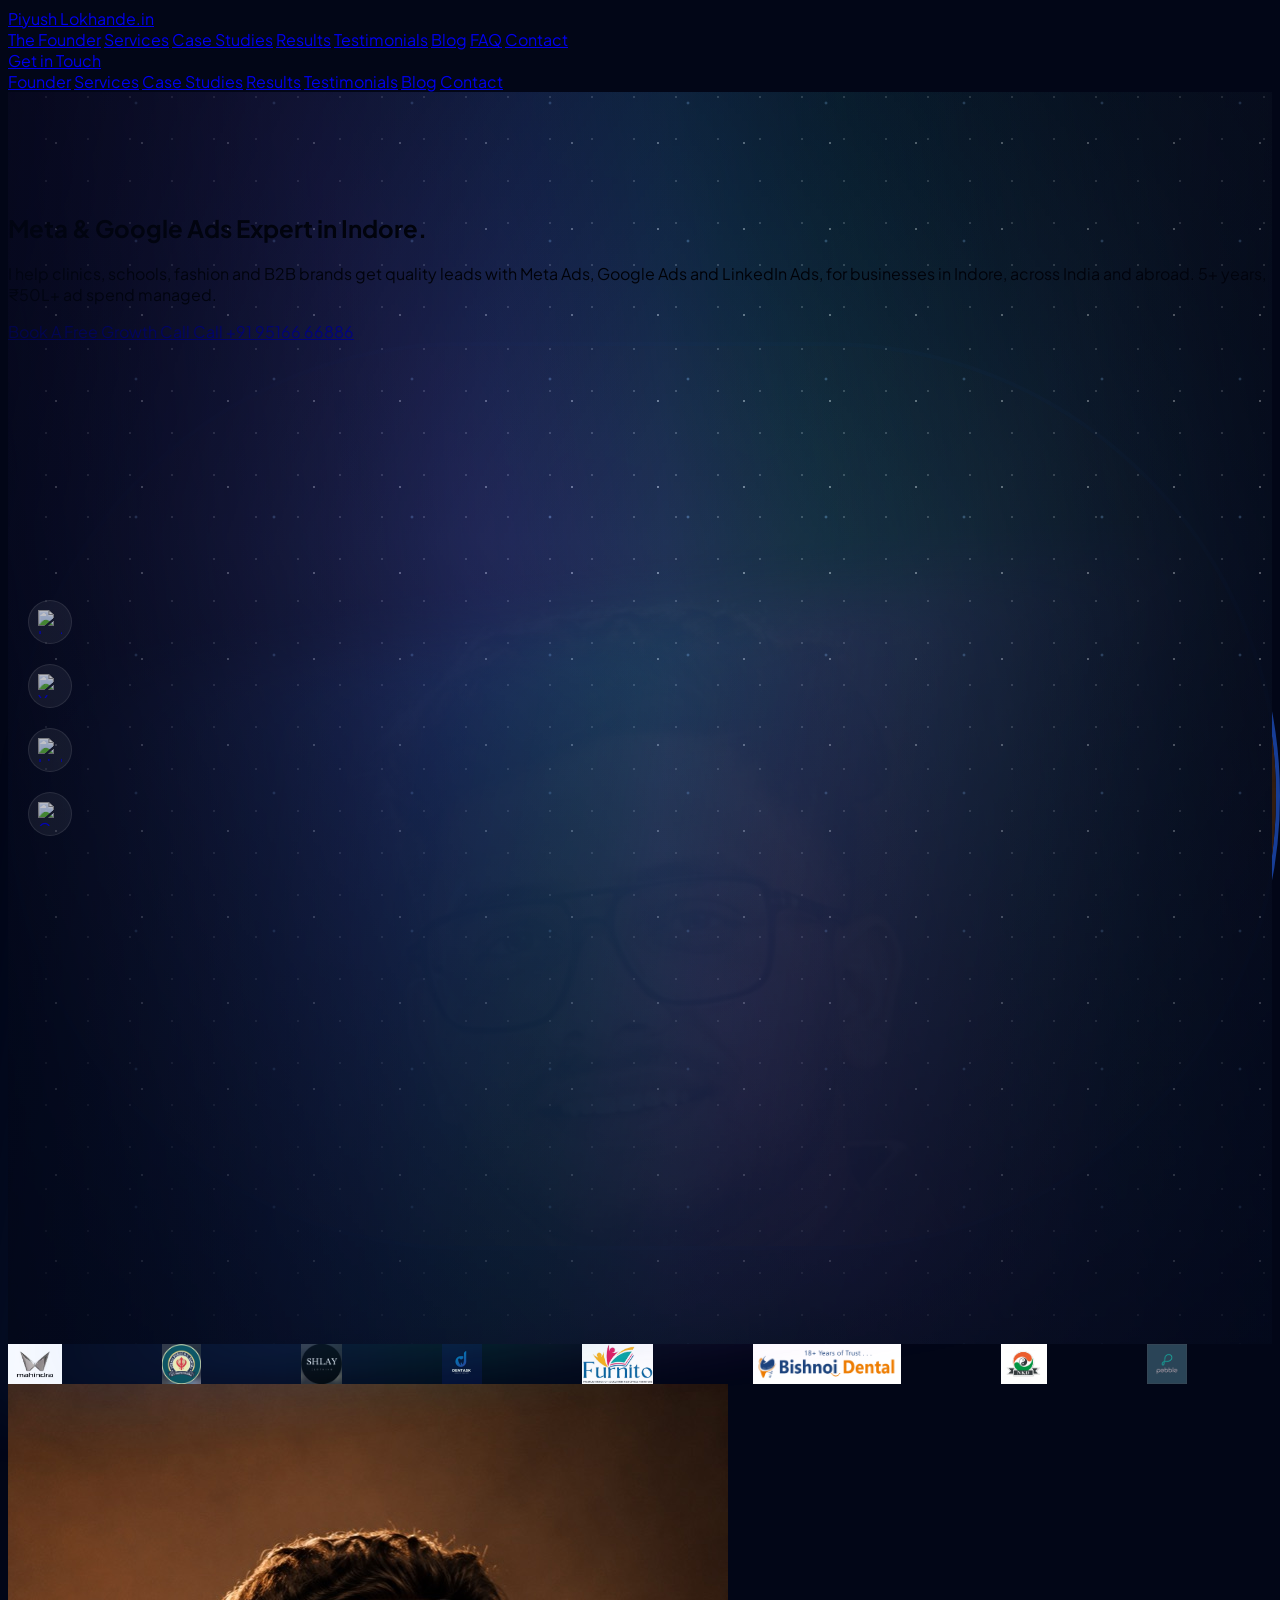
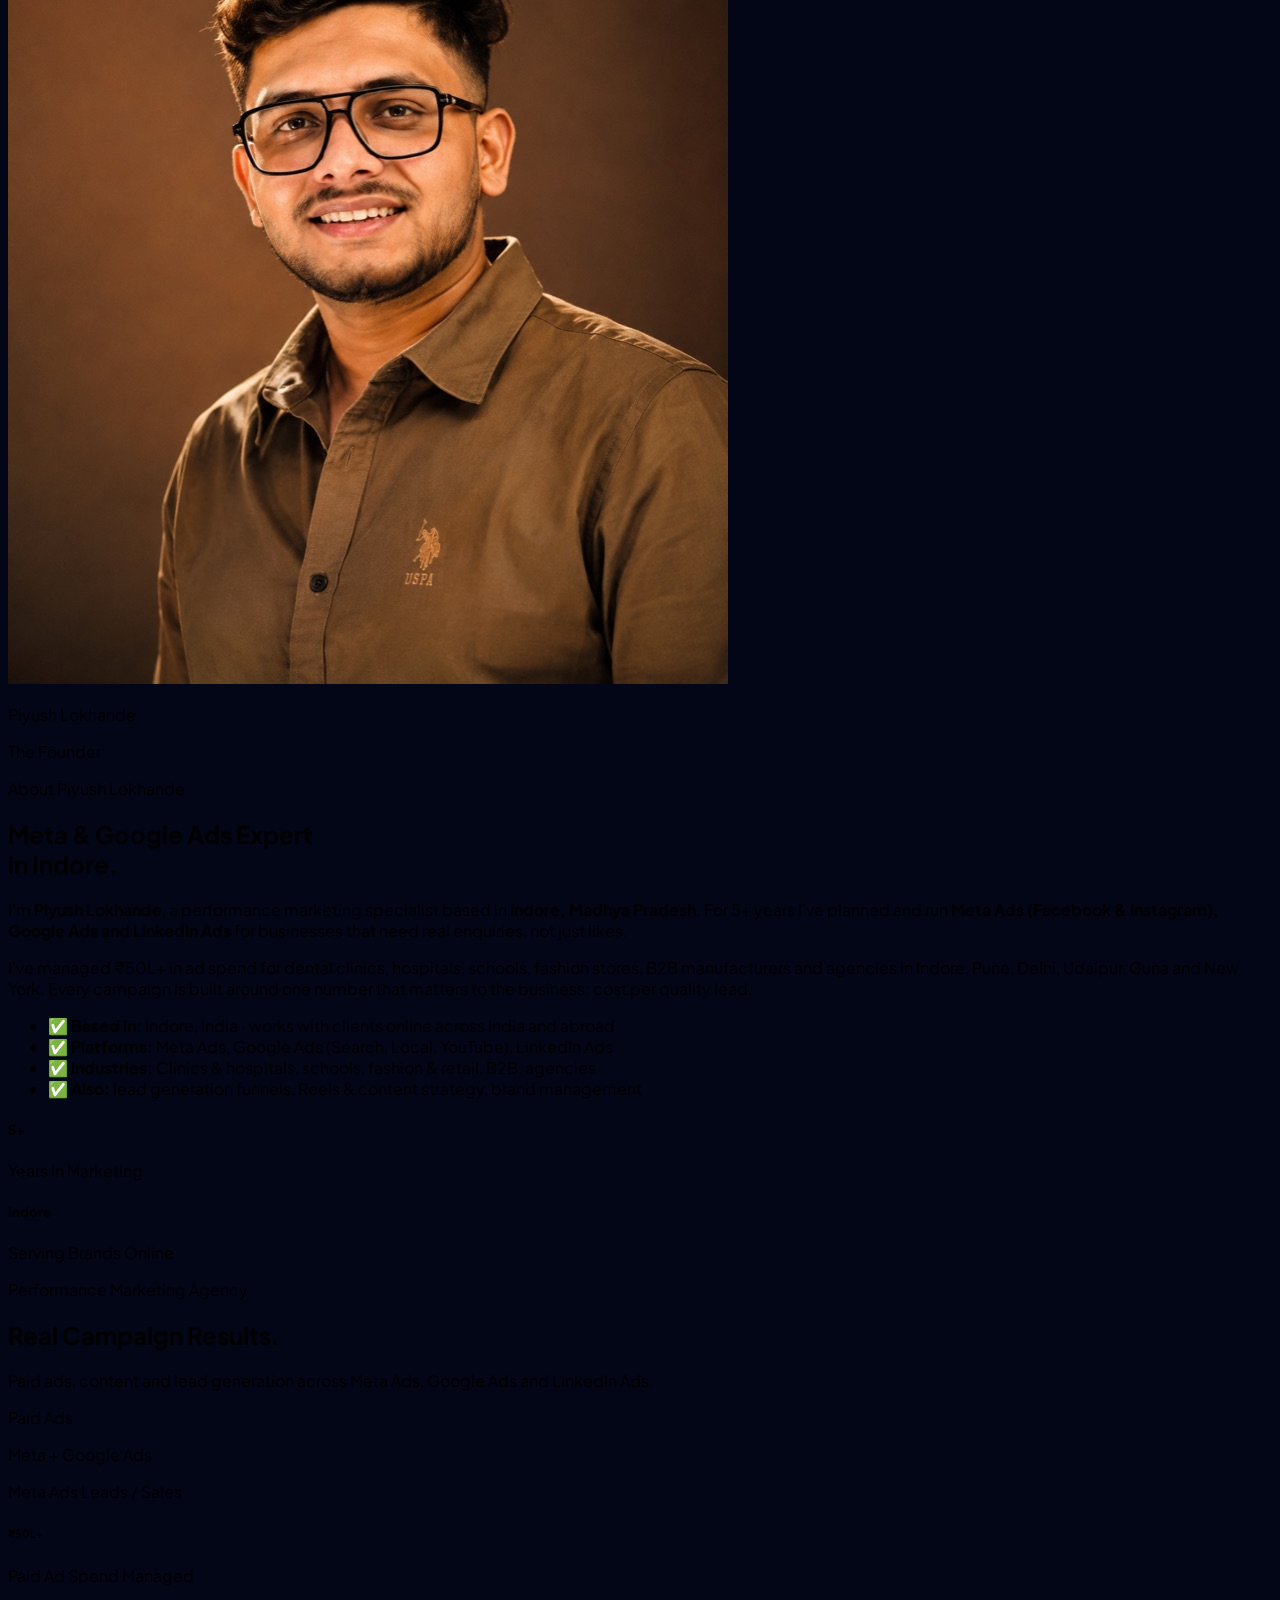
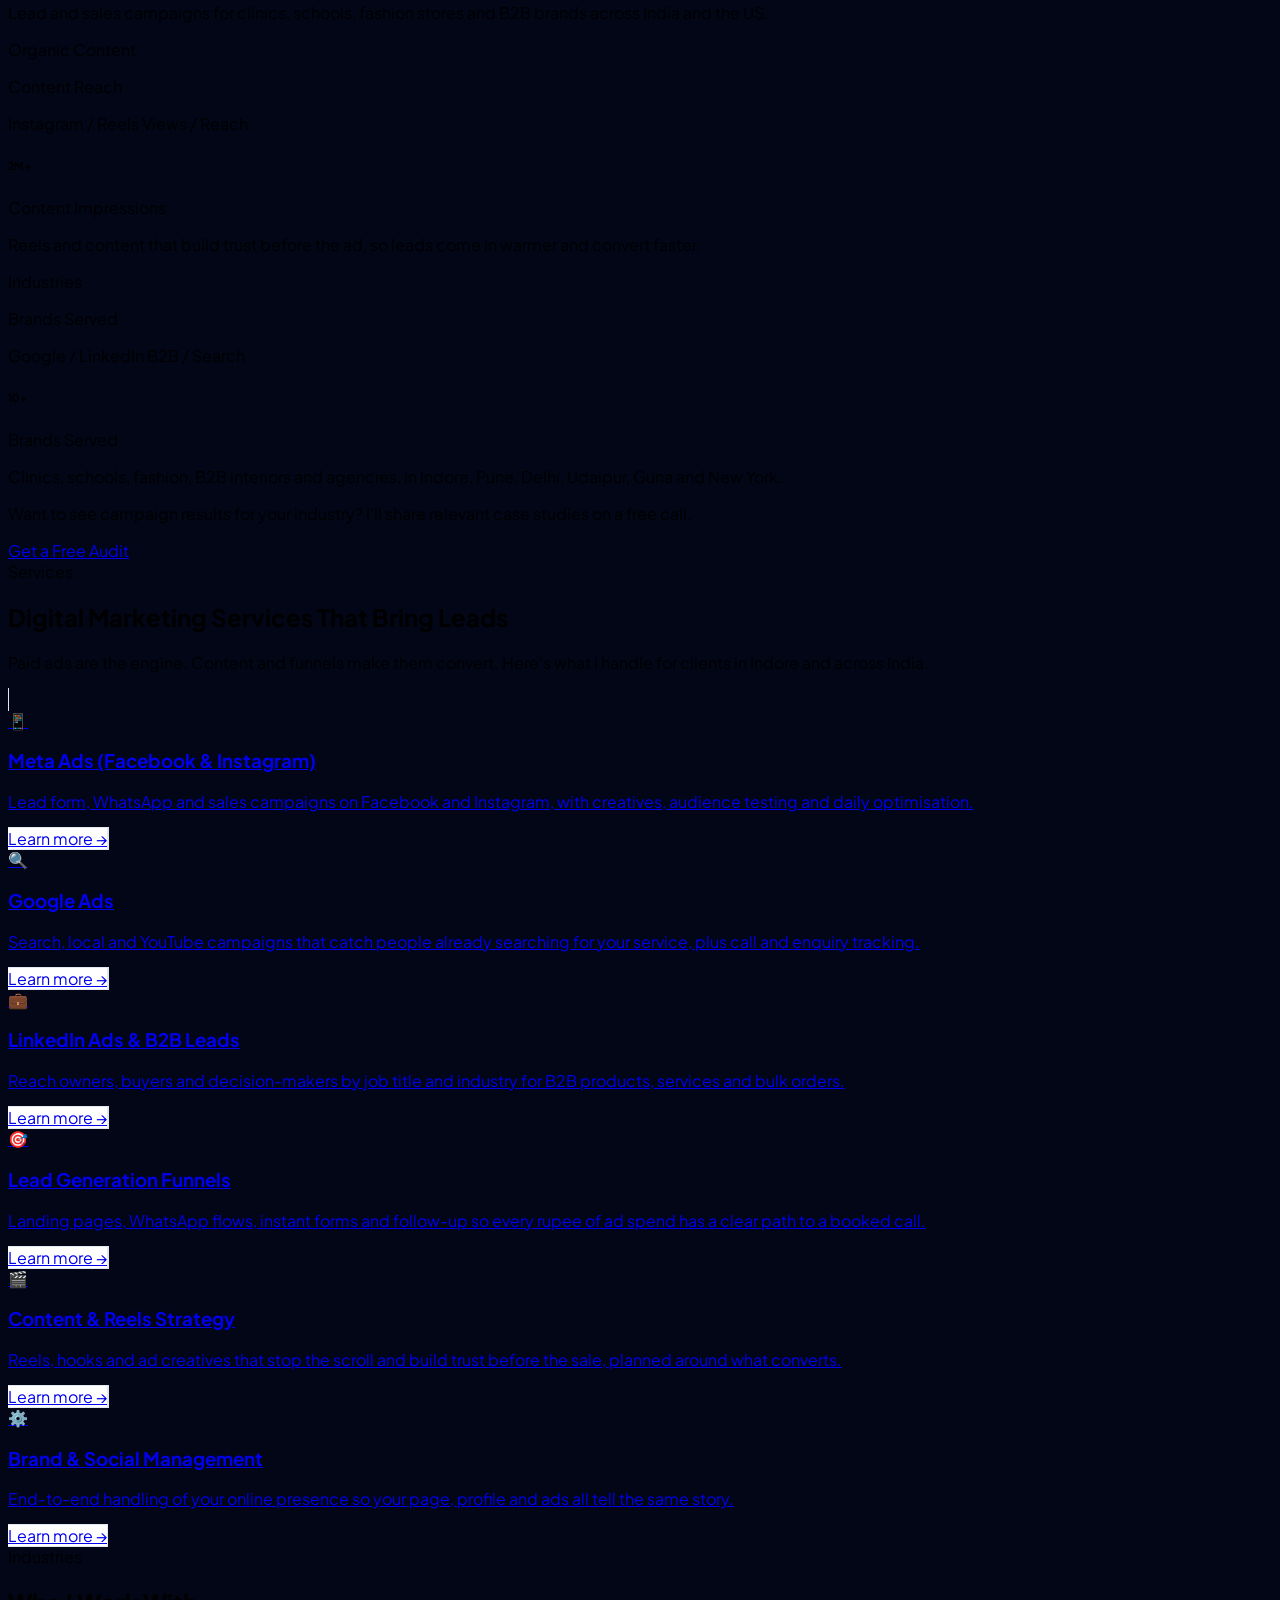
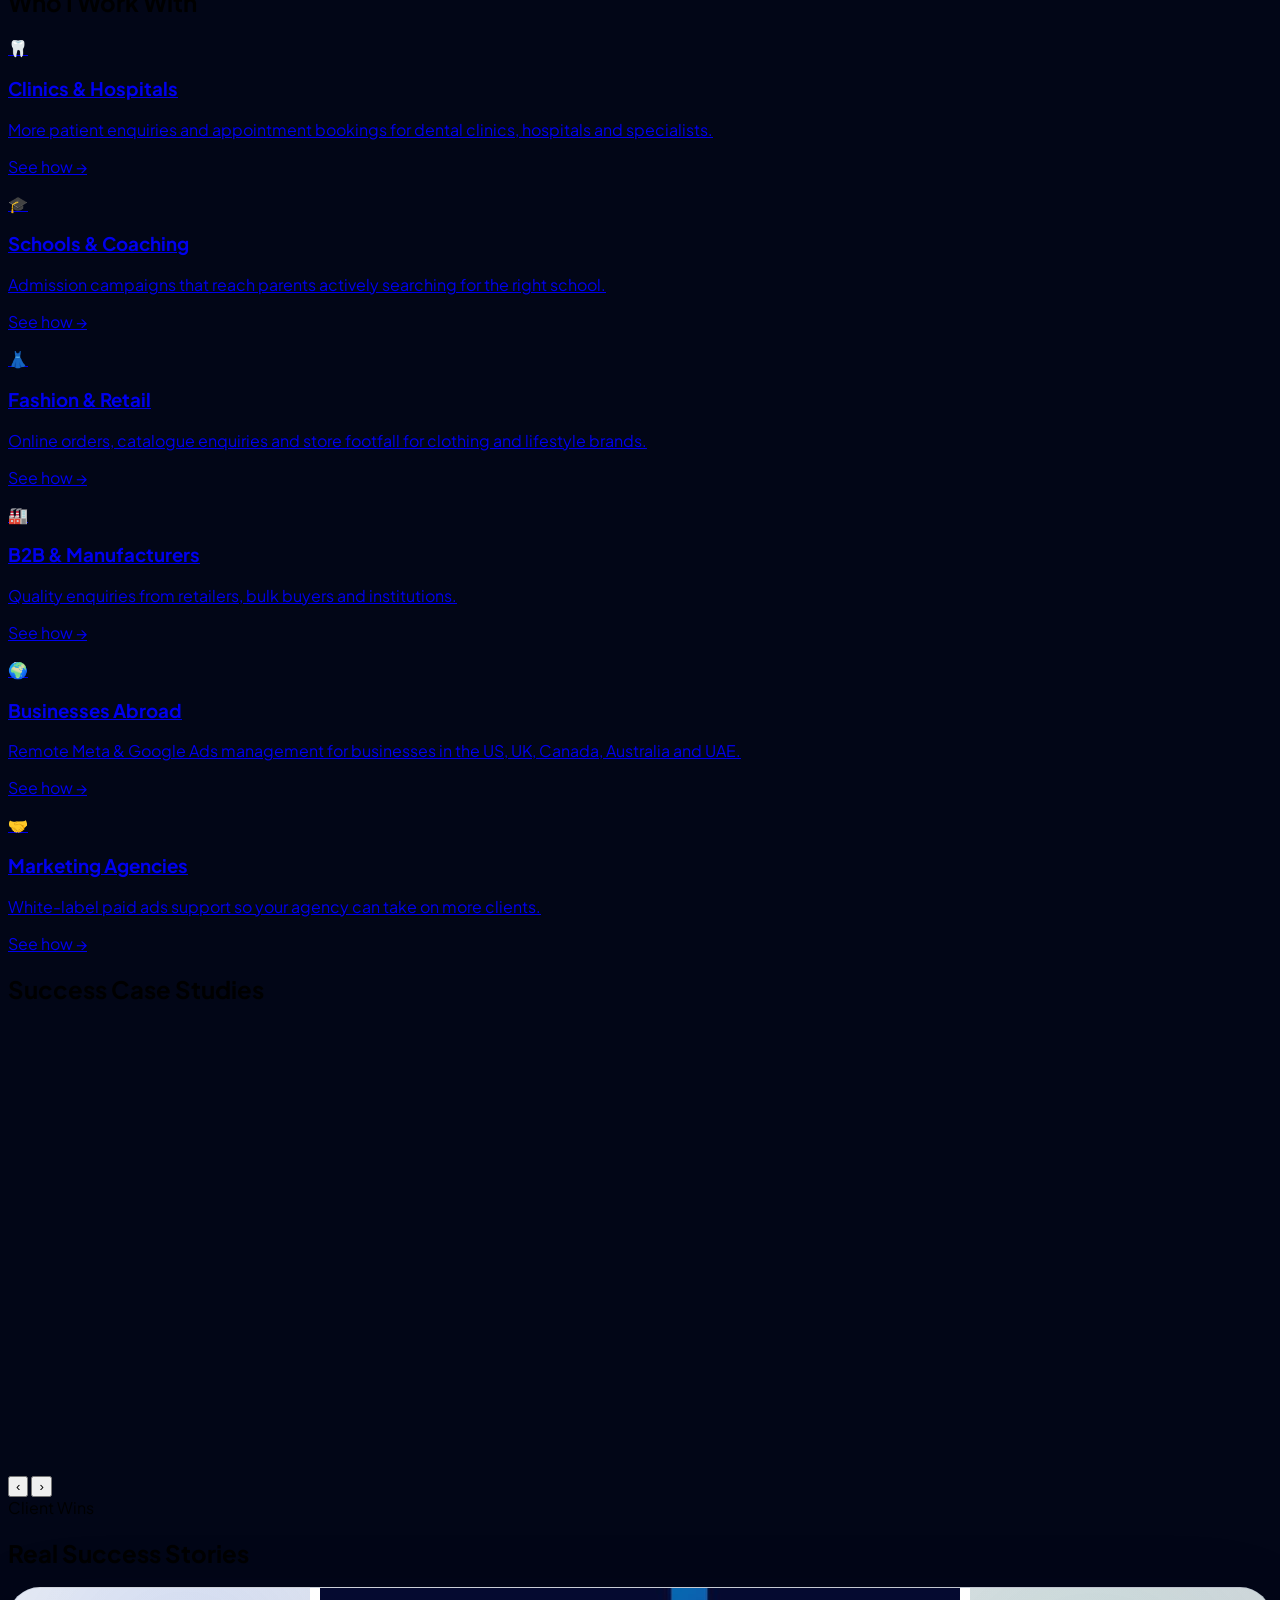
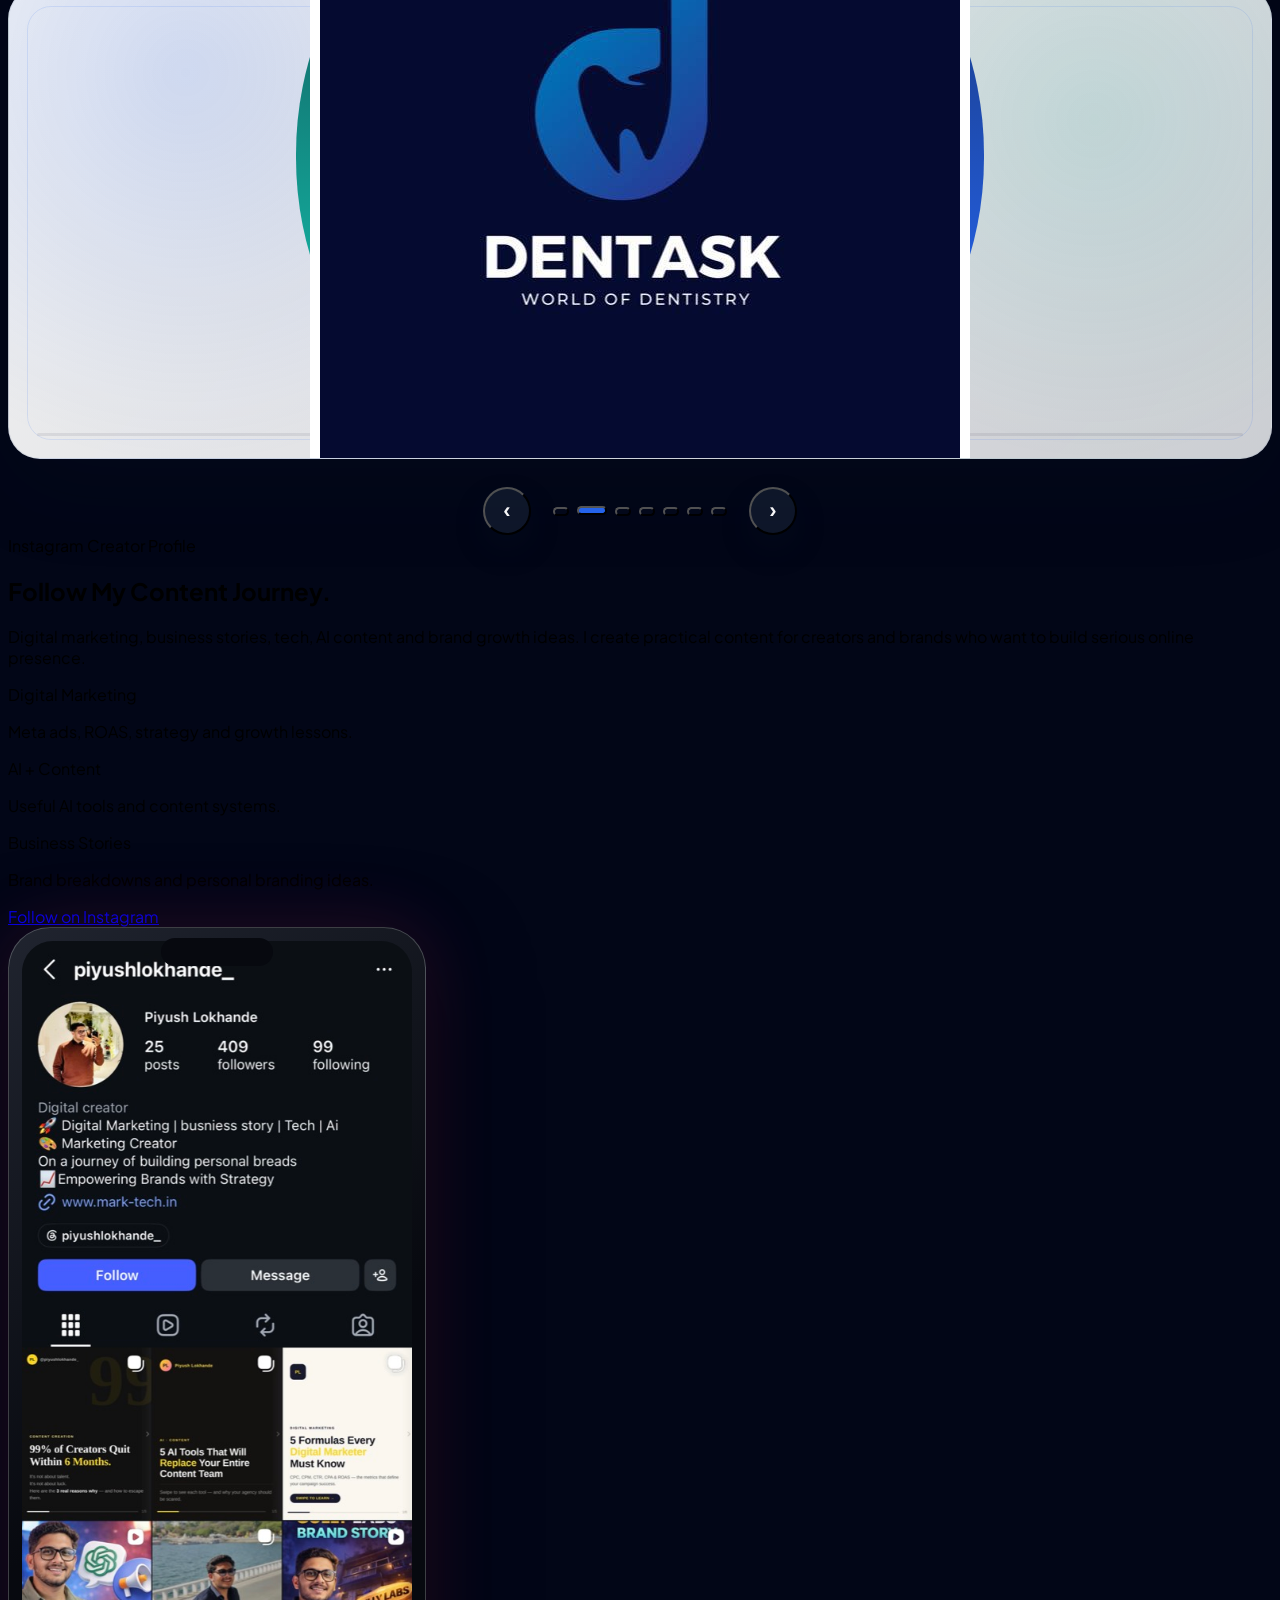
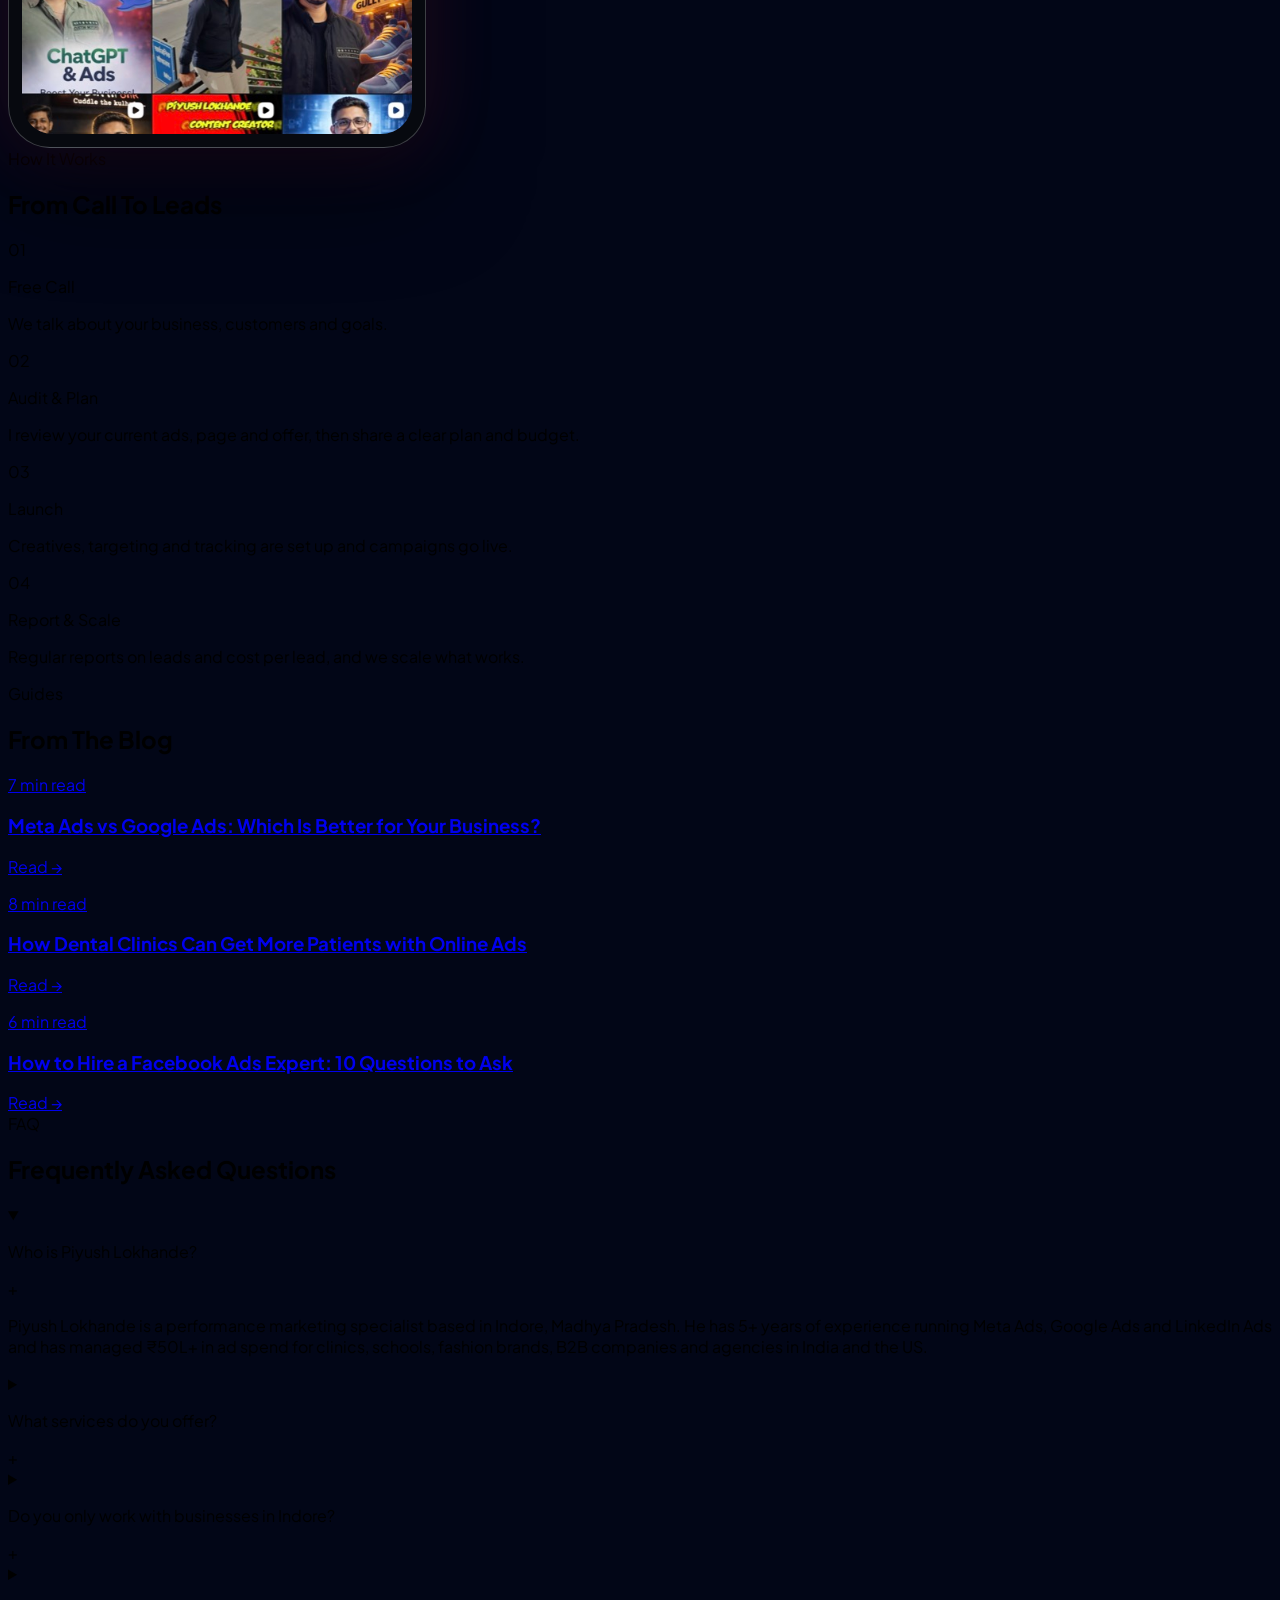
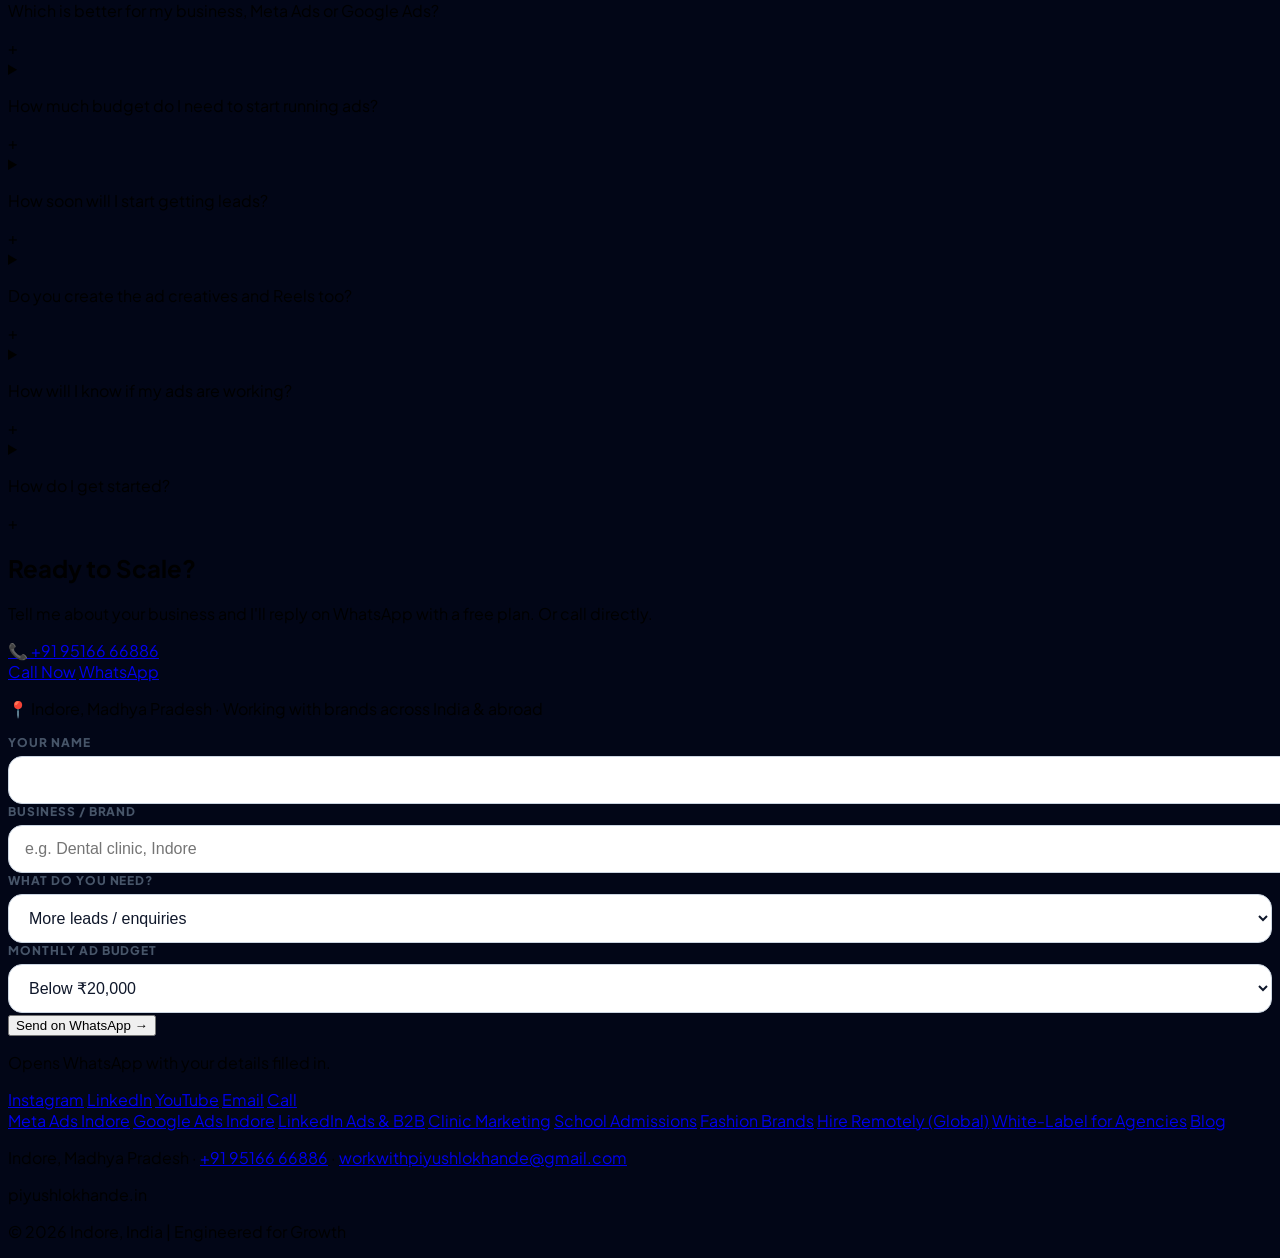
==== commit dfc4f5f1: "Add files via upload" ====
--- a/index.html
+++ b/index.html
@@ -9,17 +9,19 @@
     <meta name="geo.placename" content="Indore">
     <meta property="og:locale" content="en_IN">
     <meta property="og:site_name" content="Piyush Lokhande">
-    <title>Piyush Lokhande | Meta Ads &amp; Google Ads Expert in Indore | Performance Marketing</title>
-    <meta name="description" content="Piyush Lokhande is a Meta Ads, Google Ads and LinkedIn Ads expert in Indore. 5+ years, ₹50L+ ad spend managed for clinics, schools, fashion and B2B brands across India and the US. Book a free growth call.">
+    <title>Meta &amp; Google Ads Expert in Indore | Piyush Lokhande</title>
+    <meta name="description" content="Meta Ads, Google Ads &amp; LinkedIn Ads expert in Indore. 5+ years, ₹50L+ ad spend managed for clinics, schools, fashion and B2B brands in India and abroad.">
     <link rel="canonical" href="https://piyushlokhande.in/">
     <meta property="og:type" content="website">
     <meta property="og:url" content="https://piyushlokhande.in/">
-    <meta property="og:title" content="Piyush Lokhande | Meta & Google Ads Specialist in Indore">
+    <meta property="og:title" content="Meta &amp; Google Ads Expert in Indore | Piyush Lokhande">
     <meta property="og:description" content="Lead generation with Meta Ads, Google Ads & LinkedIn Ads for clinics, schools, fashion and B2B brands.">
-    <meta property="og:image" content="https://piyushlokhande.in/ChatGPT%20Image%20Jul%203,%202026,%2008_00_55%20PM.png">
+    <meta property="og:image" content="https://piyushlokhande.in/images/og-piyush-lokhande.jpg">
+    <meta property="og:image:width" content="1200">
+    <meta property="og:image:height" content="630">
     <meta name="twitter:card" content="summary_large_image">
-    <link rel="icon" type="image/png" href="ChatGPT Image Jul 3, 2026, 08_00_55 PM.png">
-    <link rel="apple-touch-icon" href="ChatGPT Image Jul 3, 2026, 08_00_55 PM.png">
+    <link rel="icon" type="image/png" sizes="32x32" href="images/favicon-32.png">
+    <link rel="apple-touch-icon" href="images/favicon-192.png">
     <script type="application/ld+json">
 {
  "@context": "https://schema.org",
@@ -29,7 +31,7 @@
    "@id": "https://piyushlokhande.in/#person",
    "name": "Piyush Lokhande",
    "jobTitle": "Performance Marketing Specialist",
-   "image": "https://piyushlokhande.in/ChatGPT%20Image%20Jul%203,%202026,%2008_00_55%20PM.png",
+   "image": "https://piyushlokhande.in/images/piyush-lokhande-meta-google-ads-expert-indore.jpg",
    "url": "https://piyushlokhande.in/",
    "telephone": "+91-9516666886",
    "email": "workwithpiyushlokhande@gmail.com",
@@ -61,8 +63,8 @@
    "@id": "https://piyushlokhande.in/#business",
    "name": "Piyush Lokhande - Performance Marketing",
    "url": "https://piyushlokhande.in/",
-   "image": "https://piyushlokhande.in/ChatGPT%20Image%20Jul%203,%202026,%2008_00_55%20PM.png",
-   "logo": "https://piyushlokhande.in/ChatGPT%20Image%20Jul%203,%202026,%2008_00_55%20PM.png",
+   "image": "https://piyushlokhande.in/images/piyush-lokhande-meta-google-ads-expert-indore.jpg",
+   "logo": "https://piyushlokhande.in/images/piyush-lokhande-meta-google-ads-expert-indore.jpg",
    "telephone": "+91-9516666886",
    "email": "workwithpiyushlokhande@gmail.com",
    "founder": {
@@ -86,6 +88,22 @@
     {
      "@type": "Country",
      "name": "United States"
+    },
+    {
+     "@type": "Country",
+     "name": "United Kingdom"
+    },
+    {
+     "@type": "Country",
+     "name": "Canada"
+    },
+    {
+     "@type": "Country",
+     "name": "Australia"
+    },
+    {
+     "@type": "Country",
+     "name": "United Arab Emirates"
     }
    ],
    "description": "Meta Ads, Google Ads and LinkedIn Ads management, lead generation funnels and content strategy for clinics, schools, fashion and B2B brands.",
@@ -144,6 +162,22 @@
        "@type": "Service",
        "name": "Fashion brand marketing",
        "url": "https://piyushlokhande.in/fashion-brand-marketing.html"
+      }
+     },
+     {
+      "@type": "Offer",
+      "itemOffered": {
+       "@type": "Service",
+       "name": "Remote Meta Ads and Google Ads management for international clients",
+       "url": "https://piyushlokhande.in/hire-meta-ads-expert.html"
+      }
+     },
+     {
+      "@type": "Offer",
+      "itemOffered": {
+       "@type": "Service",
+       "name": "White-label PPC for agencies",
+       "url": "https://piyushlokhande.in/white-label-ppc-for-agencies.html"
       }
      }
     ]
@@ -248,7 +282,6 @@
     })(window,document,'script','dataLayer','GTM-59L5B7SR');</script>
     <!-- End Google Tag Manager -->
     <script src="https://cdn.tailwindcss.com"></script>
-    <script src="https://unpkg.com/typed.js@2.1.0/dist/typed.umd.js"></script>
     <style>
         @import url('https://fonts.googleapis.com/css2?family=Plus+Jakarta+Sans:wght@400;700;800&display=swap');
         html { scroll-behavior: smooth; scroll-padding-top: 84px; }
@@ -617,37 +650,6 @@
         .animate-float { animation: float 4s ease-in-out infinite; }
 
         .mascot-glow { background: radial-gradient(circle, rgba(37, 99, 235, 0.3) 0%, transparent 70%); }
-
-        /* Eye Tracking System */
-        .eyes-container {
-            position: absolute;
-            top: 35%;
-            left: 55%;
-            transform: translate(-50%, -50%);
-            display: flex;
-            gap: clamp(16px, 4.7vw, 30px);
-            pointer-events: none;
-            z-index: 50;
-        }
-        .eye {
-            width: clamp(12px, 3.2vw, 20px);
-            height: clamp(12px, 3.2vw, 20px);
-            background: white;
-            border-radius: 50%;
-            position: relative;
-            display: flex;
-            align-items: center;
-            justify-content: center;
-            box-shadow: inset 0 0 3px rgba(0,0,0,0.5);
-        }
-        .pupil {
-            width: 45%;
-            height: 45%;
-            background: #000;
-            border-radius: 50%;
-            position: absolute;
-            transition: transform 0.05s ease-out;
-        }
 
         .insta-phone {
             position: relative;
@@ -805,25 +807,27 @@
     <!-- End Google Tag Manager (noscript) -->
 
     <nav class="fixed top-0 w-full z-50 bg-slate-950/80 backdrop-blur-md border-b border-white/10">
-        <div class="max-w-7xl mx-auto px-6 py-4 flex justify-between items-center text-white text-[10px] font-bold tracking-[0.3em] uppercase">
+        <div class="max-w-7xl mx-auto px-6 py-4 flex justify-between items-center text-white text-[10px] font-bold tracking-[0.18em] uppercase">
             <a href="#" class="text-xl font-black italic tracking-tighter normal-case leading-none">Piyush Lokhande<span class="text-blue-500">.in</span></a>
-            <div class="hidden md:flex gap-6 lg:gap-10">
+            <div class="hidden xl:flex gap-6">
                 <a href="#founder" class="hover:text-blue-500 transition">The Founder</a>
                 <a href="#services" class="hover:text-blue-500 transition">Services</a>
                 <a href="#work" class="hover:text-blue-500 transition">Case Studies</a>
                 <a href="#agency" class="hover:text-blue-500 transition">Results</a>
                 <a href="#testimonials" class="hover:text-blue-500 transition">Testimonials</a>
+                <a href="blog/" class="hover:text-blue-500 transition">Blog</a>
                 <a href="#faq" class="hover:text-blue-500 transition">FAQ</a>
                 <a href="#contact" class="hover:text-blue-500 transition">Contact</a>
             </div>
             <a href="#contact" class="bg-blue-600 px-4 md:px-6 py-2 rounded-full hover:bg-white hover:text-black transition uppercase tracking-widest text-[10px] md:text-[11px] shrink-0">Get in Touch</a>
         </div>
-        <div class="mobile-nav-scroll md:hidden flex gap-5 overflow-x-auto px-6 pb-3 text-white text-[11px] font-black uppercase tracking-widest">
+        <div class="mobile-nav-scroll xl:hidden flex gap-5 overflow-x-auto px-6 pb-3 text-white text-[11px] font-black uppercase tracking-widest">
             <a href="#founder" class="shrink-0 hover:text-blue-400 transition">Founder</a>
             <a href="#services" class="shrink-0 hover:text-blue-400 transition">Services</a>
             <a href="#work" class="shrink-0 hover:text-blue-400 transition">Case Studies</a>
             <a href="#agency" class="shrink-0 hover:text-blue-400 transition">Results</a>
             <a href="#testimonials" class="shrink-0 hover:text-blue-400 transition">Testimonials</a>
+            <a href="blog/" class="shrink-0 hover:text-blue-400 transition">Blog</a>
             <a href="#contact" class="shrink-0 hover:text-blue-400 transition">Contact</a>
         </div>
     </nav>
@@ -860,16 +864,14 @@
 
         <div class="max-w-7xl mx-auto px-6 grid grid-cols-1 lg:grid-cols-2 gap-4 lg:gap-12 items-center relative z-10">
             <div class="text-left order-2 lg:order-1">
-                <h1>
-                    <span class="inline-block bg-blue-600/20 text-blue-400 px-4 py-1 rounded-full text-[10px] font-bold tracking-widest uppercase mb-6 border border-blue-500/30">
-                        Meta &amp; Google Ads Specialist in Indore
-                    </span>
-                    <span id="hero-title" class="block text-4xl sm:text-5xl md:text-7xl lg:text-[6.5rem] font-black tracking-tighter leading-[0.92] md:leading-[0.9] mb-8 uppercase italic">
-                        Scale With <span class="text-blue-600">Paid Ads</span><br>& Content.
-                    </span>
+                <span class="inline-block bg-blue-600/20 text-blue-400 px-4 py-1 rounded-full text-[11px] font-bold tracking-widest uppercase mb-6 border border-blue-500/30">
+                    Performance Marketing · Indore, India &amp; Worldwide
+                </span>
+                <h1 id="hero-title" class="text-4xl sm:text-5xl md:text-6xl lg:text-[5.2rem] font-black tracking-tighter leading-[0.95] mb-8 uppercase italic">
+                    Meta &amp; Google Ads <span class="text-blue-600">Expert</span> in Indore.
                 </h1>
-                <p id="hero-sub" class="text-slate-400 text-lg md:text-xl max-w-xl mb-10 font-medium leading-relaxed">
-                    I help clinics, schools, fashion and B2B brands get quality leads and sales with Meta Ads, Google Ads and LinkedIn Ads. 5+ years, ₹50L+ ad spend managed.
+                <p id="hero-sub" class="text-slate-300 text-lg md:text-xl max-w-xl mb-10 font-medium leading-relaxed">
+                    I help clinics, schools, fashion and B2B brands get quality leads with Meta Ads, Google Ads and LinkedIn Ads, for businesses in Indore, across India and abroad. 5+ years, ₹50L+ ad spend managed.
                 </p>
                 <div id="hero-btn" class="flex flex-col sm:flex-row gap-3">
                     <a href="#contact" class="inline-flex justify-center bg-blue-600 text-white px-8 md:px-10 py-4 md:py-5 rounded-full font-black uppercase tracking-widest hover:bg-white hover:text-black transition text-[10px] md:text-xs shadow-[0_0_30px_rgba(37,99,235,0.4)]">
@@ -888,7 +890,7 @@
                     <div class="absolute inset-0 mascot-glow rounded-full blur-3xl opacity-50"></div>
                     <div class="absolute inset-0 flex justify-center items-center animate-float">
                         <div class="relative w-4/5">
-                            <img src="ChatGPT Image Jul 3, 2026, 08_00_55 PM.png" alt="Piyush Lokhande, Meta and Google Ads specialist in Indore" class="hero-photo drop-shadow-[0_25px_60px_rgba(37,99,235,0.6)]" fetchpriority="high">
+                            <img src="images/piyush-lokhande-meta-google-ads-expert-indore.jpg" width="720" height="900" alt="Piyush Lokhande, Meta and Google Ads specialist in Indore" class="hero-photo drop-shadow-[0_25px_60px_rgba(37,99,235,0.6)]" fetchpriority="high">
                         </div>
                     </div>
                     <div class="absolute -bottom-4 -right-4 bg-white text-black p-4 rounded-2xl shadow-2xl rotate-6 hidden md:block border-2 border-blue-600">
@@ -923,7 +925,7 @@
     <section id="founder" class="py-16 md:py-32 max-w-7xl mx-auto px-6 grid grid-cols-1 md:grid-cols-2 gap-16 md:gap-24 items-center">
         <div class="relative">
             <div class="aspect-[4/5] bg-slate-200 rounded-[2rem] md:rounded-[3rem] overflow-hidden shadow-2xl grayscale hover:grayscale-0 transition duration-700">
-                <img src="ChatGPT Image Jul 3, 2026, 08_00_55 PM.png" class="w-full h-full object-cover" alt="Piyush Lokhande, performance marketing specialist in Indore" loading="lazy">
+                <img src="images/piyush-lokhande-meta-google-ads-expert-indore.jpg" width="720" height="900" class="w-full h-full object-cover" alt="Piyush Lokhande, performance marketing specialist in Indore" loading="lazy">
             </div>
             <div class="founder-badge absolute -bottom-10 -left-10 bg-blue-600 text-white p-10 rounded-[2.5rem] shadow-2xl">
                 <p class="text-2xl md:text-4xl font-black italic leading-none">Piyush Lokhande</p>
@@ -1088,7 +1090,7 @@
                 <span class="text-blue-400 font-black uppercase tracking-widest text-xs">Industries</span>
                 <h2 class="text-3xl md:text-5xl font-black mt-4 uppercase italic tracking-tighter">Who I <span class="text-blue-500">Work With</span></h2>
             </div>
-            <div class="grid grid-cols-1 sm:grid-cols-2 lg:grid-cols-4 gap-5">
+            <div class="grid grid-cols-1 sm:grid-cols-2 lg:grid-cols-3 gap-5">
                 <a href="clinic-marketing.html" class="block border border-white/10 bg-white/[0.05] hover:border-blue-500 rounded-3xl p-7 transition">
                     <p class="text-3xl mb-4">🦷</p>
                     <h3 class="font-black uppercase text-lg mb-2">Clinics &amp; Hospitals</h3>
@@ -1113,6 +1115,18 @@
                     <p class="text-slate-400 text-sm leading-relaxed mb-4">Quality enquiries from retailers, bulk buyers and institutions.</p>
                     <span class="text-xs font-black uppercase tracking-widest text-blue-400">See how →</span>
                 </a>
+                <a href="hire-meta-ads-expert.html" class="block border border-white/10 bg-white/[0.05] hover:border-blue-500 rounded-3xl p-7 transition">
+                    <p class="text-3xl mb-4">🌍</p>
+                    <h3 class="font-black uppercase text-lg mb-2">Businesses Abroad</h3>
+                    <p class="text-slate-400 text-sm leading-relaxed mb-4">Remote Meta &amp; Google Ads management for businesses in the US, UK, Canada, Australia and UAE.</p>
+                    <span class="text-xs font-black uppercase tracking-widest text-blue-400">See how →</span>
+                </a>
+                <a href="white-label-ppc-for-agencies.html" class="block border border-white/10 bg-white/[0.05] hover:border-blue-500 rounded-3xl p-7 transition">
+                    <p class="text-3xl mb-4">🤝</p>
+                    <h3 class="font-black uppercase text-lg mb-2">Marketing Agencies</h3>
+                    <p class="text-slate-400 text-sm leading-relaxed mb-4">White-label paid ads support so your agency can take on more clients.</p>
+                    <span class="text-xs font-black uppercase tracking-widest text-blue-400">See how →</span>
+                </a>
             </div>
         </div>
     </section>
@@ -1257,7 +1271,7 @@
             <div class="relative flex justify-center lg:justify-end">
                 <div class="insta-phone">
                     <div class="insta-screen">
-                        <img src="instagram-profile.png" alt="Piyush Lokhande Instagram profile screenshot" loading="lazy">
+                        <img src="images/piyush-lokhande-instagram.jpg" alt="Piyush Lokhande Instagram profile screenshot" loading="lazy">
                         <a class="insta-follow-hotspot" href="https://instagram.com/piyushlokhande_" target="_blank" rel="noopener noreferrer" aria-label="Follow Piyush Lokhande on Instagram"></a>
                     </div>
                 </div>
@@ -1273,6 +1287,32 @@
                 <div class="bg-white border border-slate-200 rounded-3xl p-6"><p class="text-blue-600 font-black text-2xl mb-3">02</p><p class="font-black uppercase mb-2">Audit &amp; Plan</p><p class="text-slate-500 text-sm leading-relaxed">I review your current ads, page and offer, then share a clear plan and budget.</p></div>
                 <div class="bg-white border border-slate-200 rounded-3xl p-6"><p class="text-blue-600 font-black text-2xl mb-3">03</p><p class="font-black uppercase mb-2">Launch</p><p class="text-slate-500 text-sm leading-relaxed">Creatives, targeting and tracking are set up and campaigns go live.</p></div>
                 <div class="bg-white border border-slate-200 rounded-3xl p-6"><p class="text-blue-600 font-black text-2xl mb-3">04</p><p class="font-black uppercase mb-2">Report &amp; Scale</p><p class="text-slate-500 text-sm leading-relaxed">Regular reports on leads and cost per lead, and we scale what works.</p></div>
+            </div>
+        </div>
+    </section>
+
+    <section id="blog" class="py-16 md:py-24 bg-white px-6 border-t">
+        <div class="max-w-6xl mx-auto">
+            <div class="text-center mb-10">
+                <span class="text-blue-600 font-black uppercase tracking-widest text-xs">Guides</span>
+                <h2 class="text-3xl md:text-5xl font-black mt-4 uppercase italic tracking-tighter">From The <span class="text-blue-600">Blog</span></h2>
+            </div>
+            <div class="grid grid-cols-1 md:grid-cols-3 gap-5">
+                <a href="blog/meta-ads-vs-google-ads.html" class="block bg-slate-50 border border-slate-200 hover:border-blue-500 rounded-3xl p-7 transition">
+                    <p class="text-xs font-bold text-slate-400 uppercase tracking-widest mb-3">7 min read</p>
+                    <h3 class="text-lg font-black mb-3 leading-snug">Meta Ads vs Google Ads: Which Is Better for Your Business?</h3>
+                    <span class="text-xs font-black uppercase tracking-widest text-blue-600">Read →</span>
+                </a>
+                <a href="blog/how-dental-clinics-get-more-patients-with-ads.html" class="block bg-slate-50 border border-slate-200 hover:border-blue-500 rounded-3xl p-7 transition">
+                    <p class="text-xs font-bold text-slate-400 uppercase tracking-widest mb-3">8 min read</p>
+                    <h3 class="text-lg font-black mb-3 leading-snug">How Dental Clinics Can Get More Patients with Online Ads</h3>
+                    <span class="text-xs font-black uppercase tracking-widest text-blue-600">Read →</span>
+                </a>
+                <a href="blog/how-to-hire-a-facebook-ads-expert.html" class="block bg-slate-50 border border-slate-200 hover:border-blue-500 rounded-3xl p-7 transition">
+                    <p class="text-xs font-bold text-slate-400 uppercase tracking-widest mb-3">6 min read</p>
+                    <h3 class="text-lg font-black mb-3 leading-snug">How to Hire a Facebook Ads Expert: 10 Questions to Ask</h3>
+                    <span class="text-xs font-black uppercase tracking-widest text-blue-600">Read →</span>
+                </a>
             </div>
         </div>
     </section>
@@ -1375,6 +1415,9 @@
             <a href="clinic-marketing.html" class="hover:text-white">Clinic Marketing</a>
             <a href="school-admission-marketing.html" class="hover:text-white">School Admissions</a>
             <a href="fashion-brand-marketing.html" class="hover:text-white">Fashion Brands</a>
+            <a href="hire-meta-ads-expert.html" class="hover:text-white">Hire Remotely (Global)</a>
+            <a href="white-label-ppc-for-agencies.html" class="hover:text-white">White-Label for Agencies</a>
+            <a href="blog/" class="hover:text-white">Blog</a>
         </nav>
         <p class="text-slate-400 text-sm mb-8">Indore, Madhya Pradesh · <a href="tel:+919516666886" class="hover:text-white">+91 95166 66886</a> · <a href="mailto:workwithpiyushlokhande@gmail.com" class="hover:text-white">workwithpiyushlokhande@gmail.com</a></p>
         <p class="text-xl md:text-2xl font-black italic mb-2 uppercase tracking-widest leading-none">piyushlokhande<span class="text-blue-500">.in</span></p>
@@ -1425,25 +1468,6 @@
     <script src="https://cdnjs.cloudflare.com/ajax/libs/gsap/3.12.2/gsap.min.js" defer></script>
     <script src="https://cdnjs.cloudflare.com/ajax/libs/gsap/3.12.2/ScrollTrigger.min.js" defer></script>
     <script>
-        // Eye tracking system
-        document.addEventListener('mousemove', (e) => {
-            const pupils = document.querySelectorAll('.pupil');
-            pupils.forEach(pupil => {
-                const eye = pupil.parentElement;
-                const eyeRect = eye.getBoundingClientRect();
-                const eyeCenterX = eyeRect.left + eyeRect.width / 2;
-                const eyeCenterY = eyeRect.top + eyeRect.height / 2;
-                
-                const angle = Math.atan2(e.clientY - eyeCenterY, e.clientX - eyeCenterX);
-                const distance = 3; // Pupil movement range
-                
-                const pupilX = Math.cos(angle) * distance;
-                const pupilY = Math.sin(angle) * distance;
-                
-                pupil.style.transform = `translate(${pupilX}px, ${pupilY}px)`;
-            });
-        });
-
         window.addEventListener('DOMContentLoaded', () => {
             const heroTl = gsap.timeline();
             heroTl.to("#hero-title", { opacity: 1, y: 0, duration: 0.8, ease: "power2.out" })
@@ -1465,17 +1489,6 @@
                     }
                 });
             });
-
-            if (document.querySelector('#typing-element')) {
-                new Typed('#typing-element', {
-                    strings: ['Digital', 'Revenue', 'Growth'],
-                    typeSpeed: 100,
-                    backSpeed: 50,
-                    loop: true,
-                    backDelay: 2000,
-                    showCursor: true
-                });
-            }
         });
 
         let currentSlide = 0;
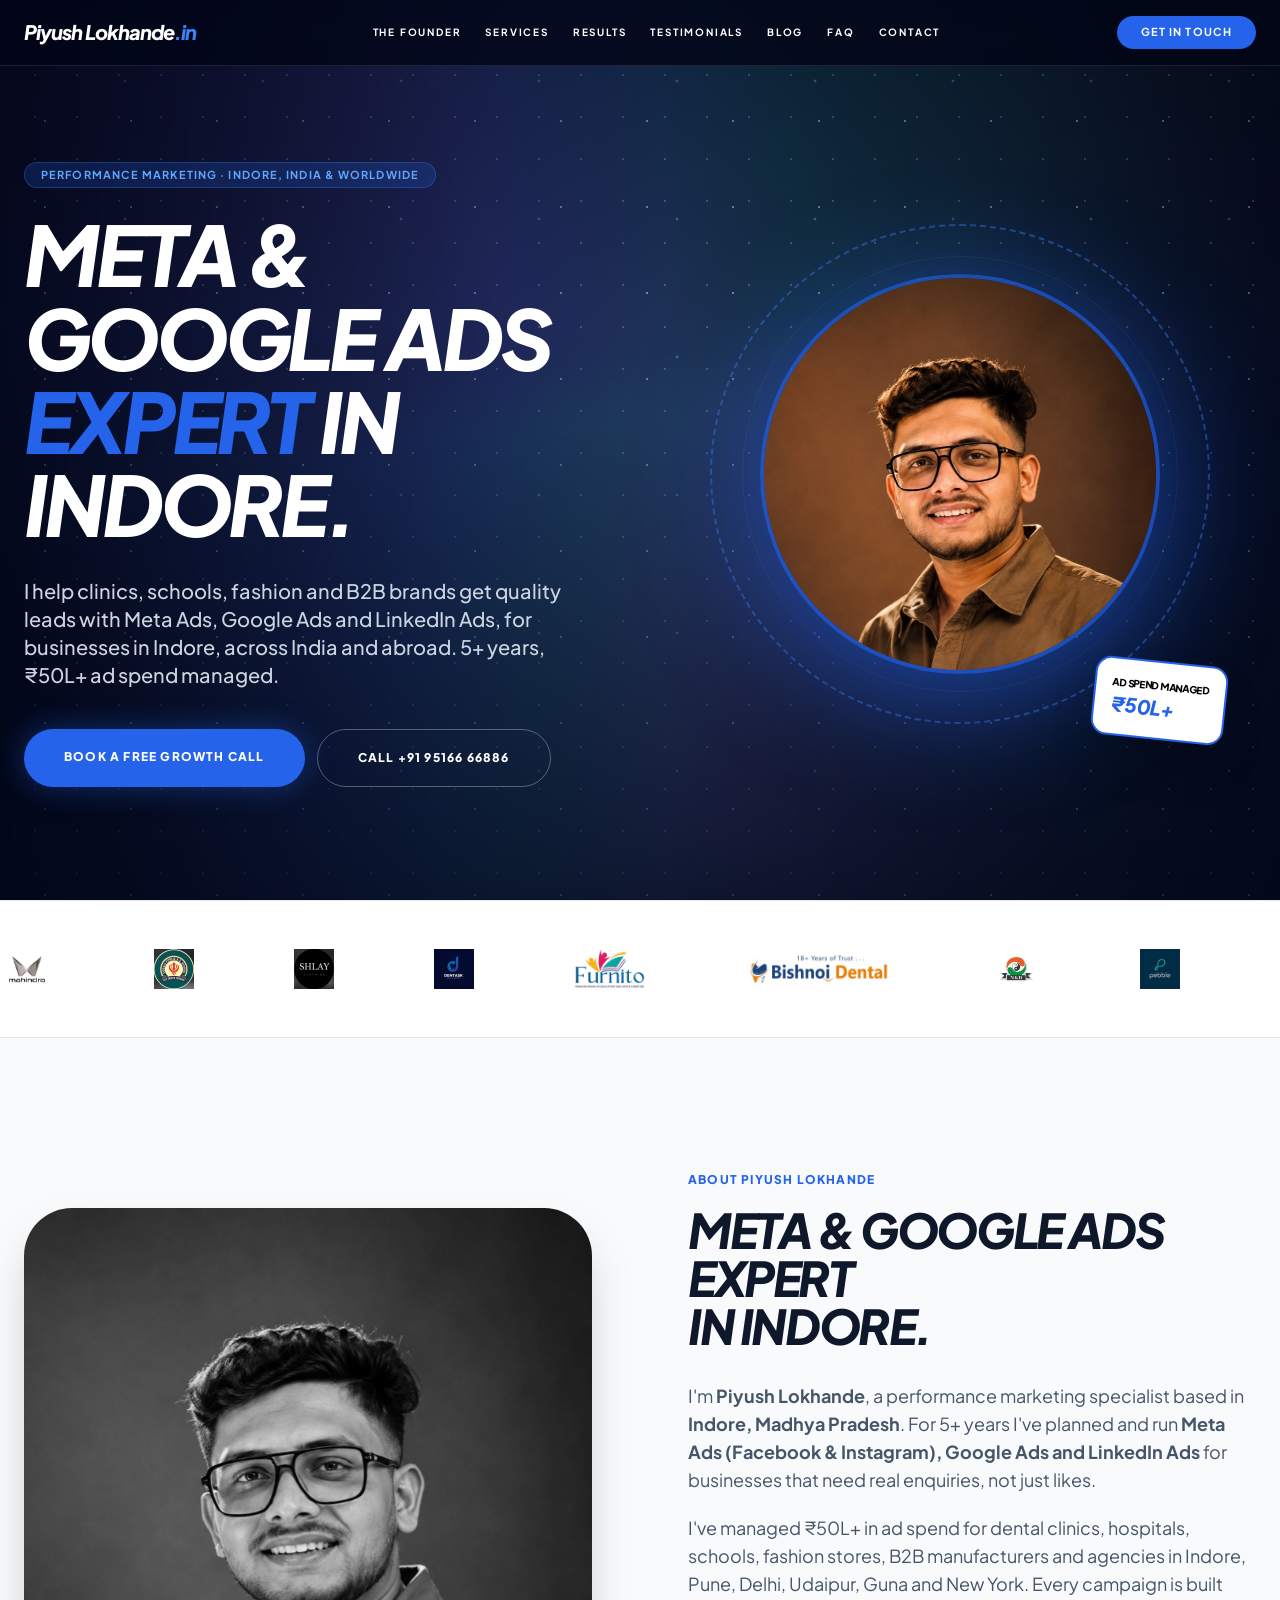
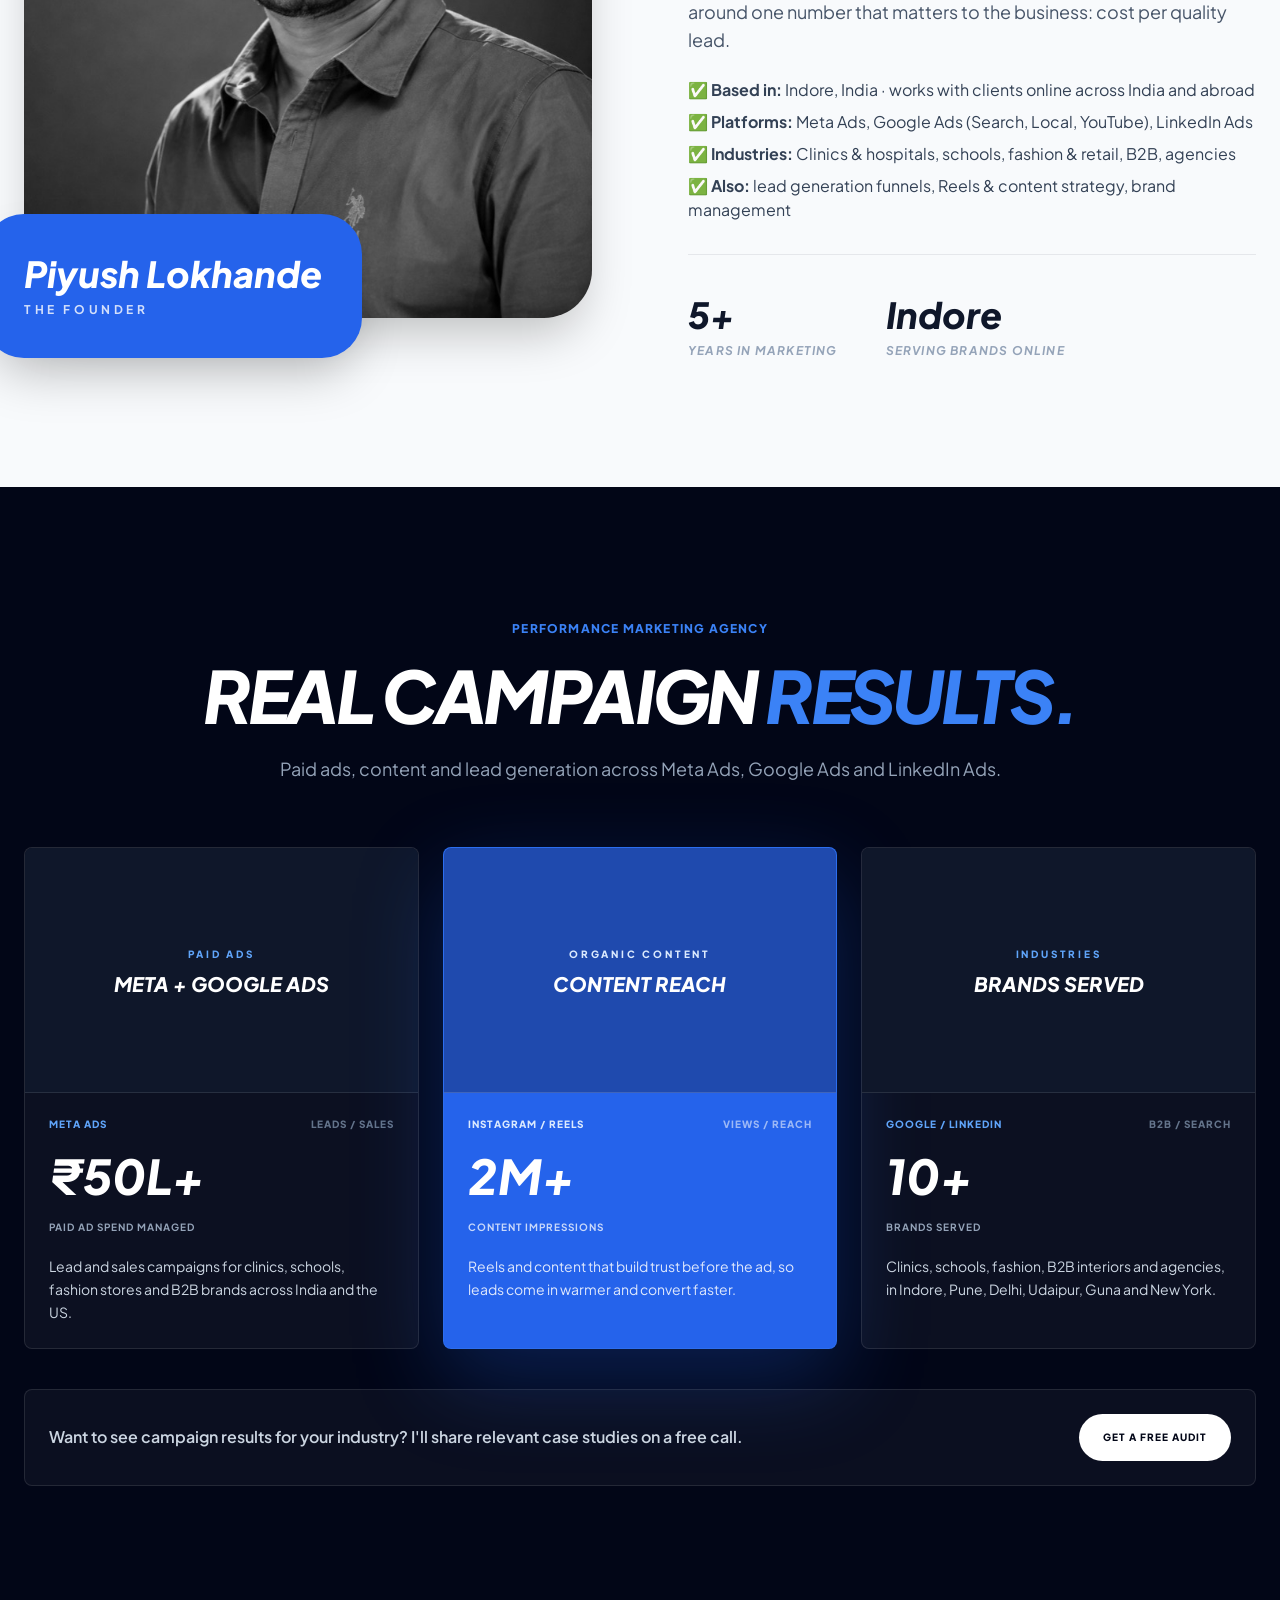
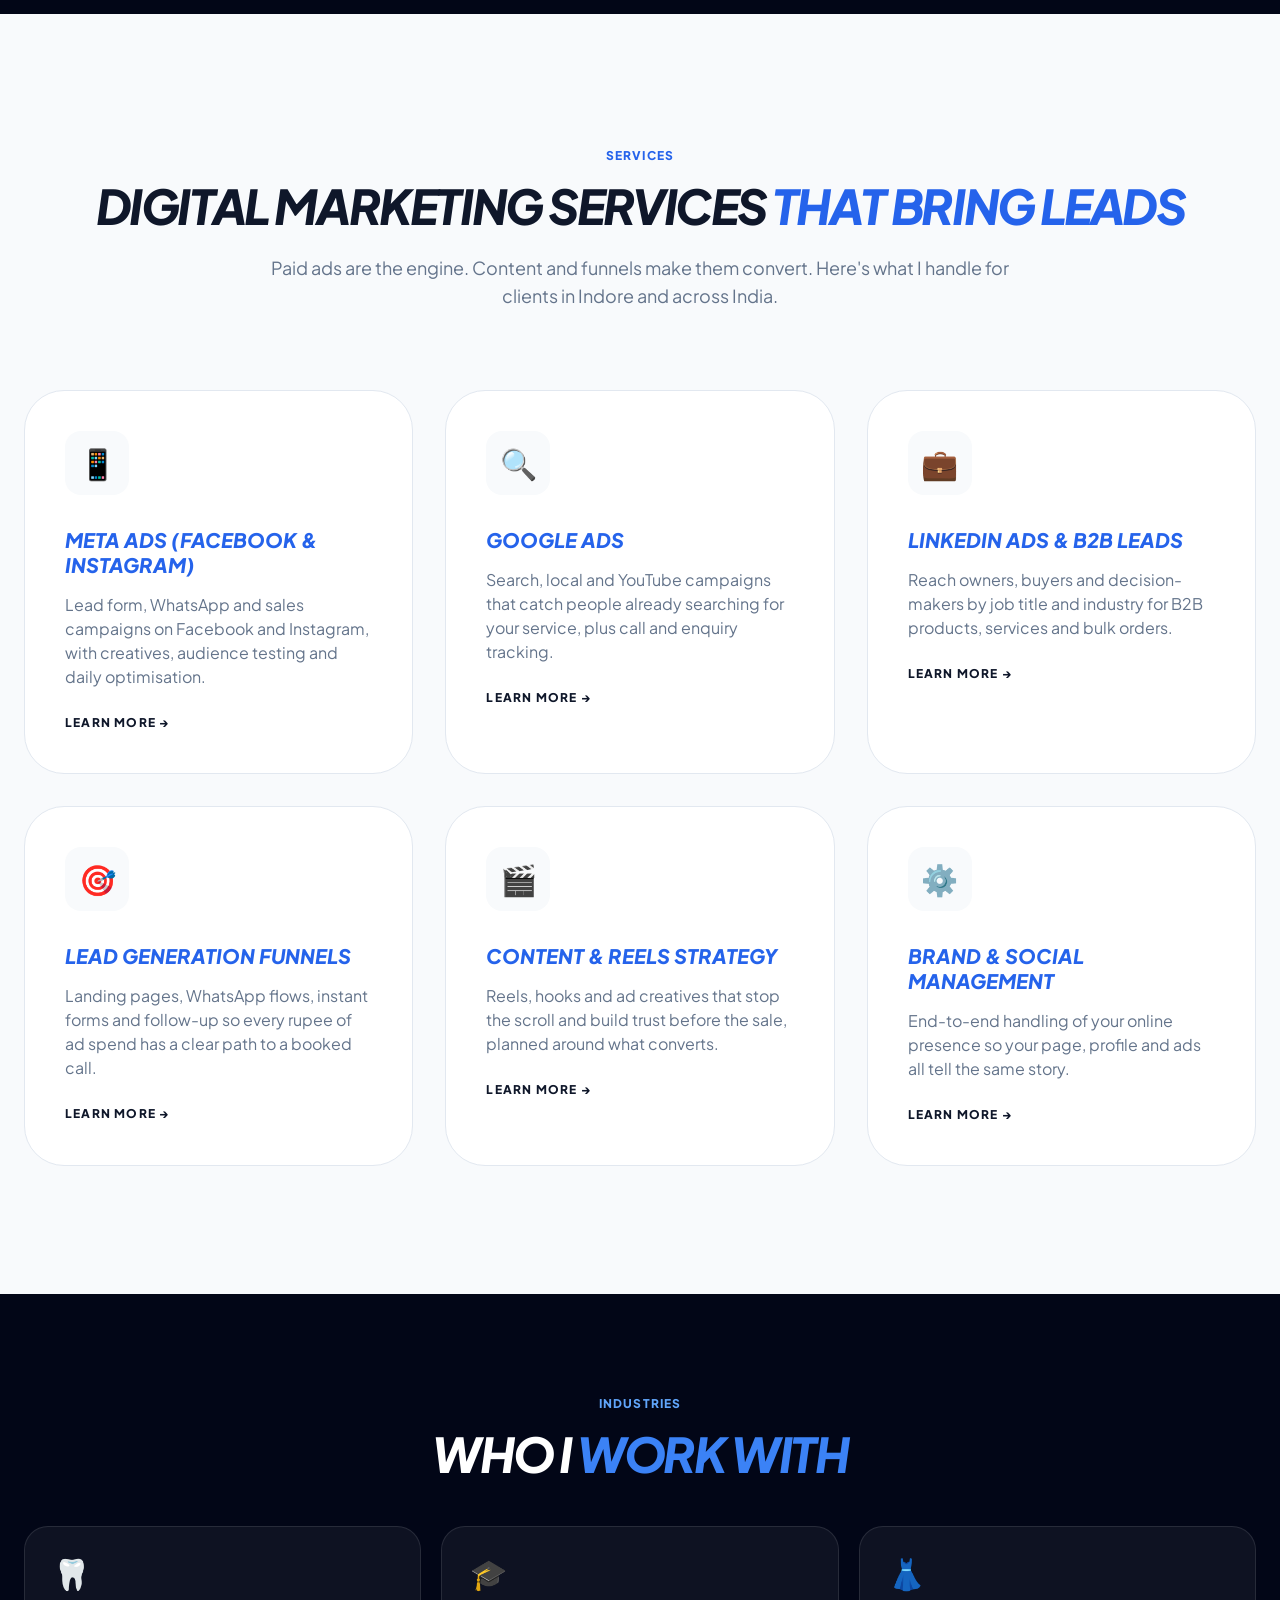
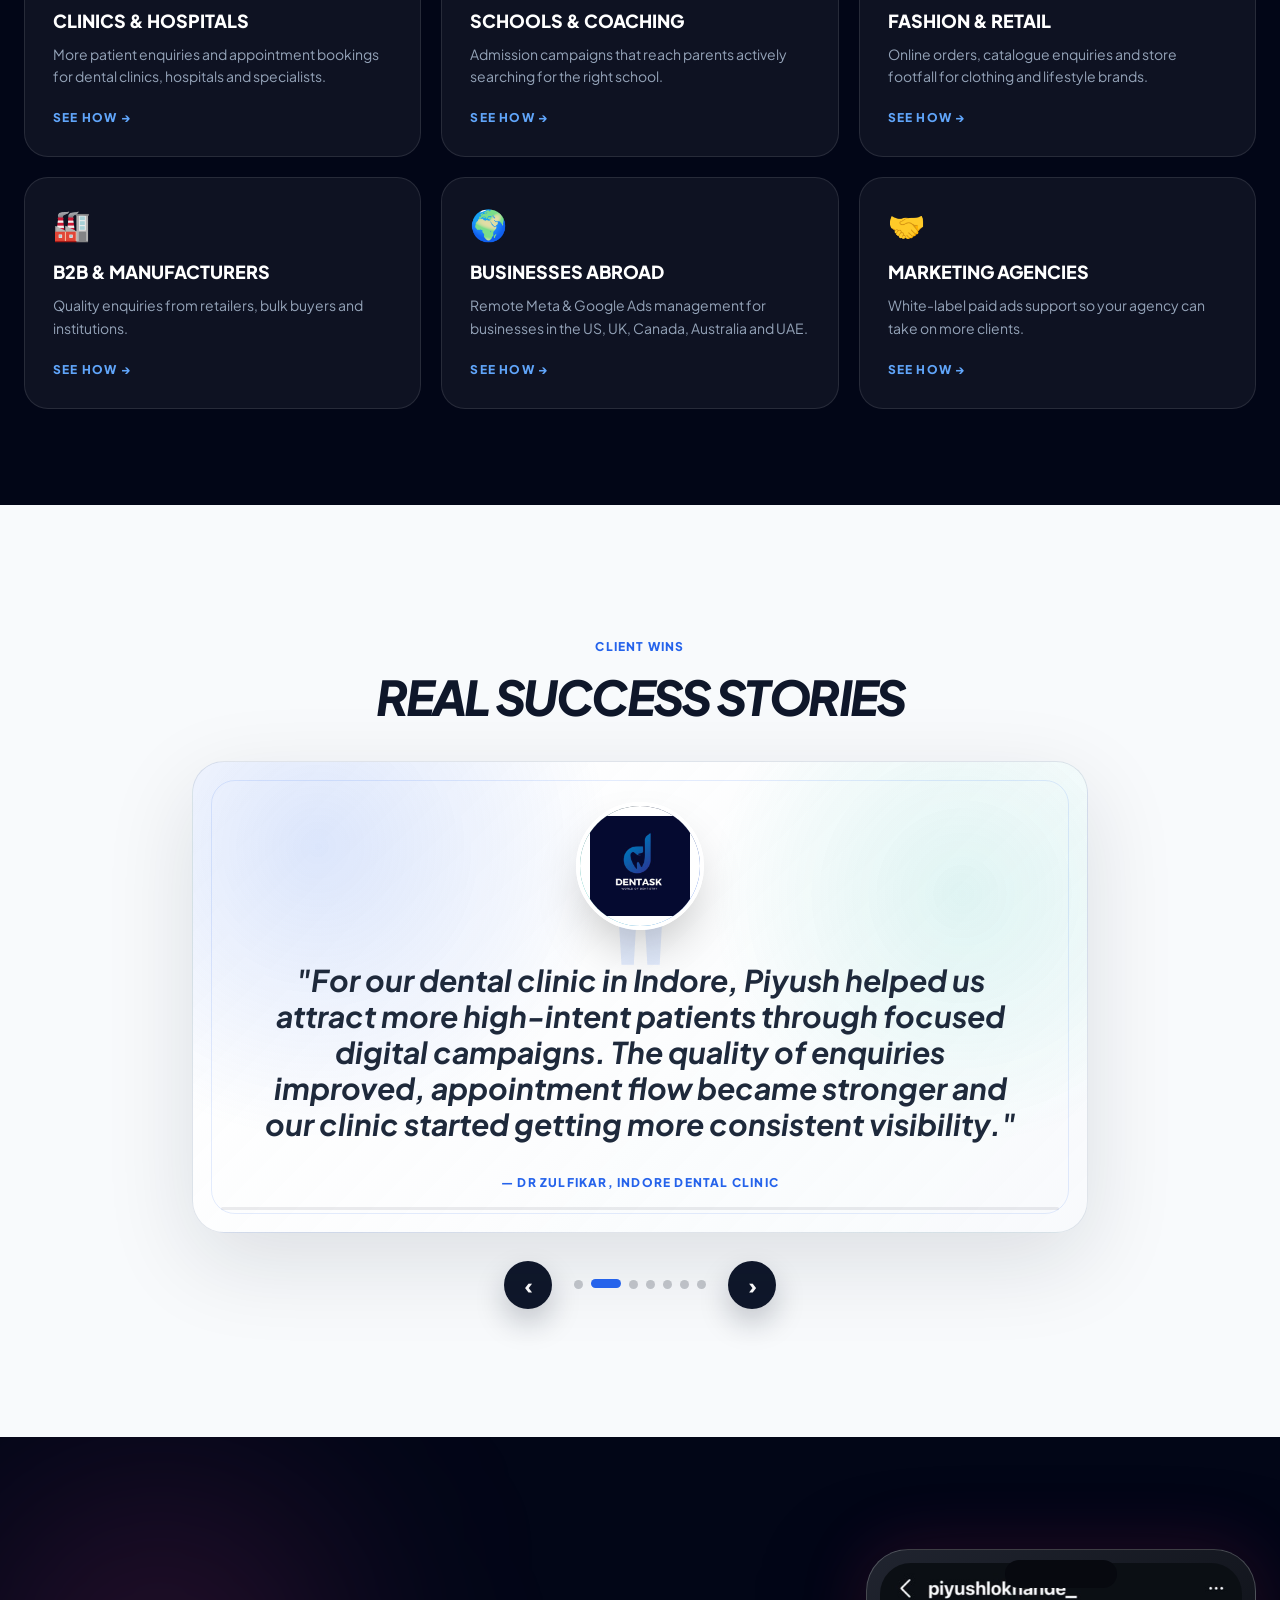
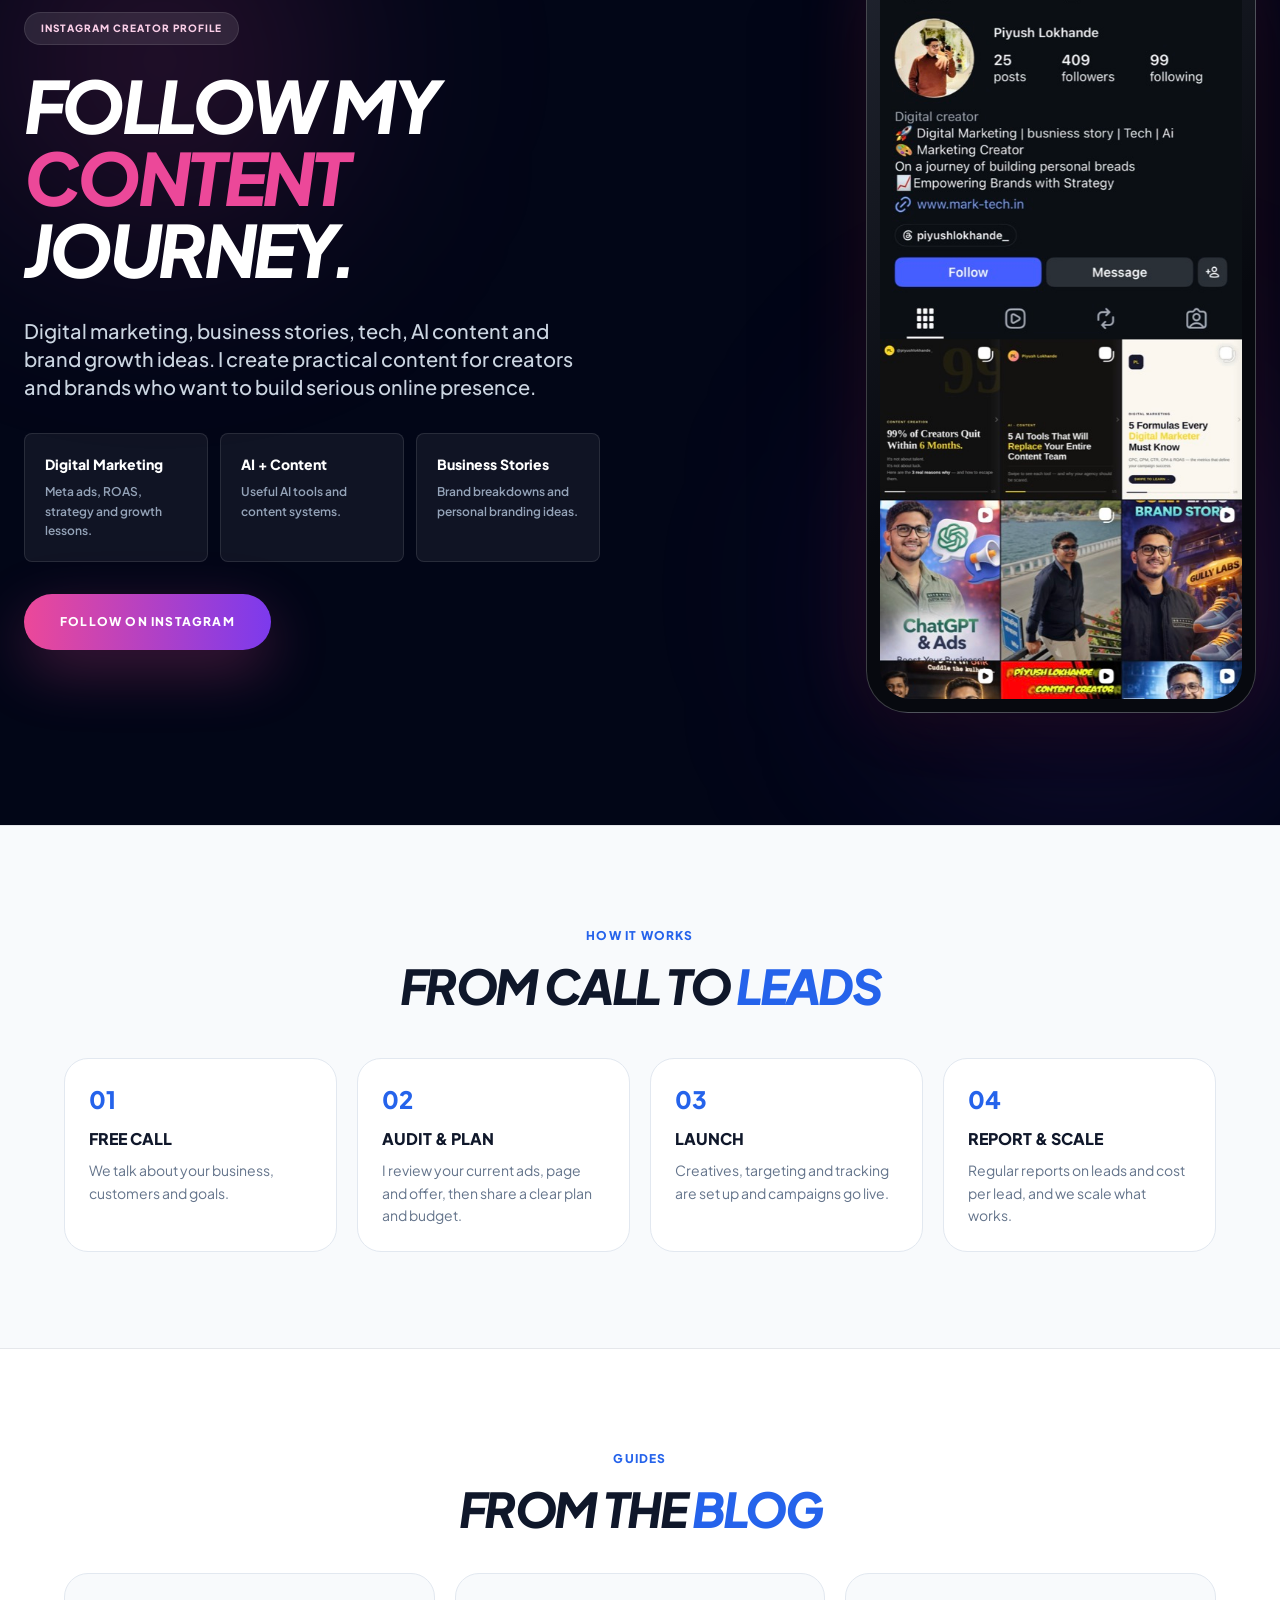
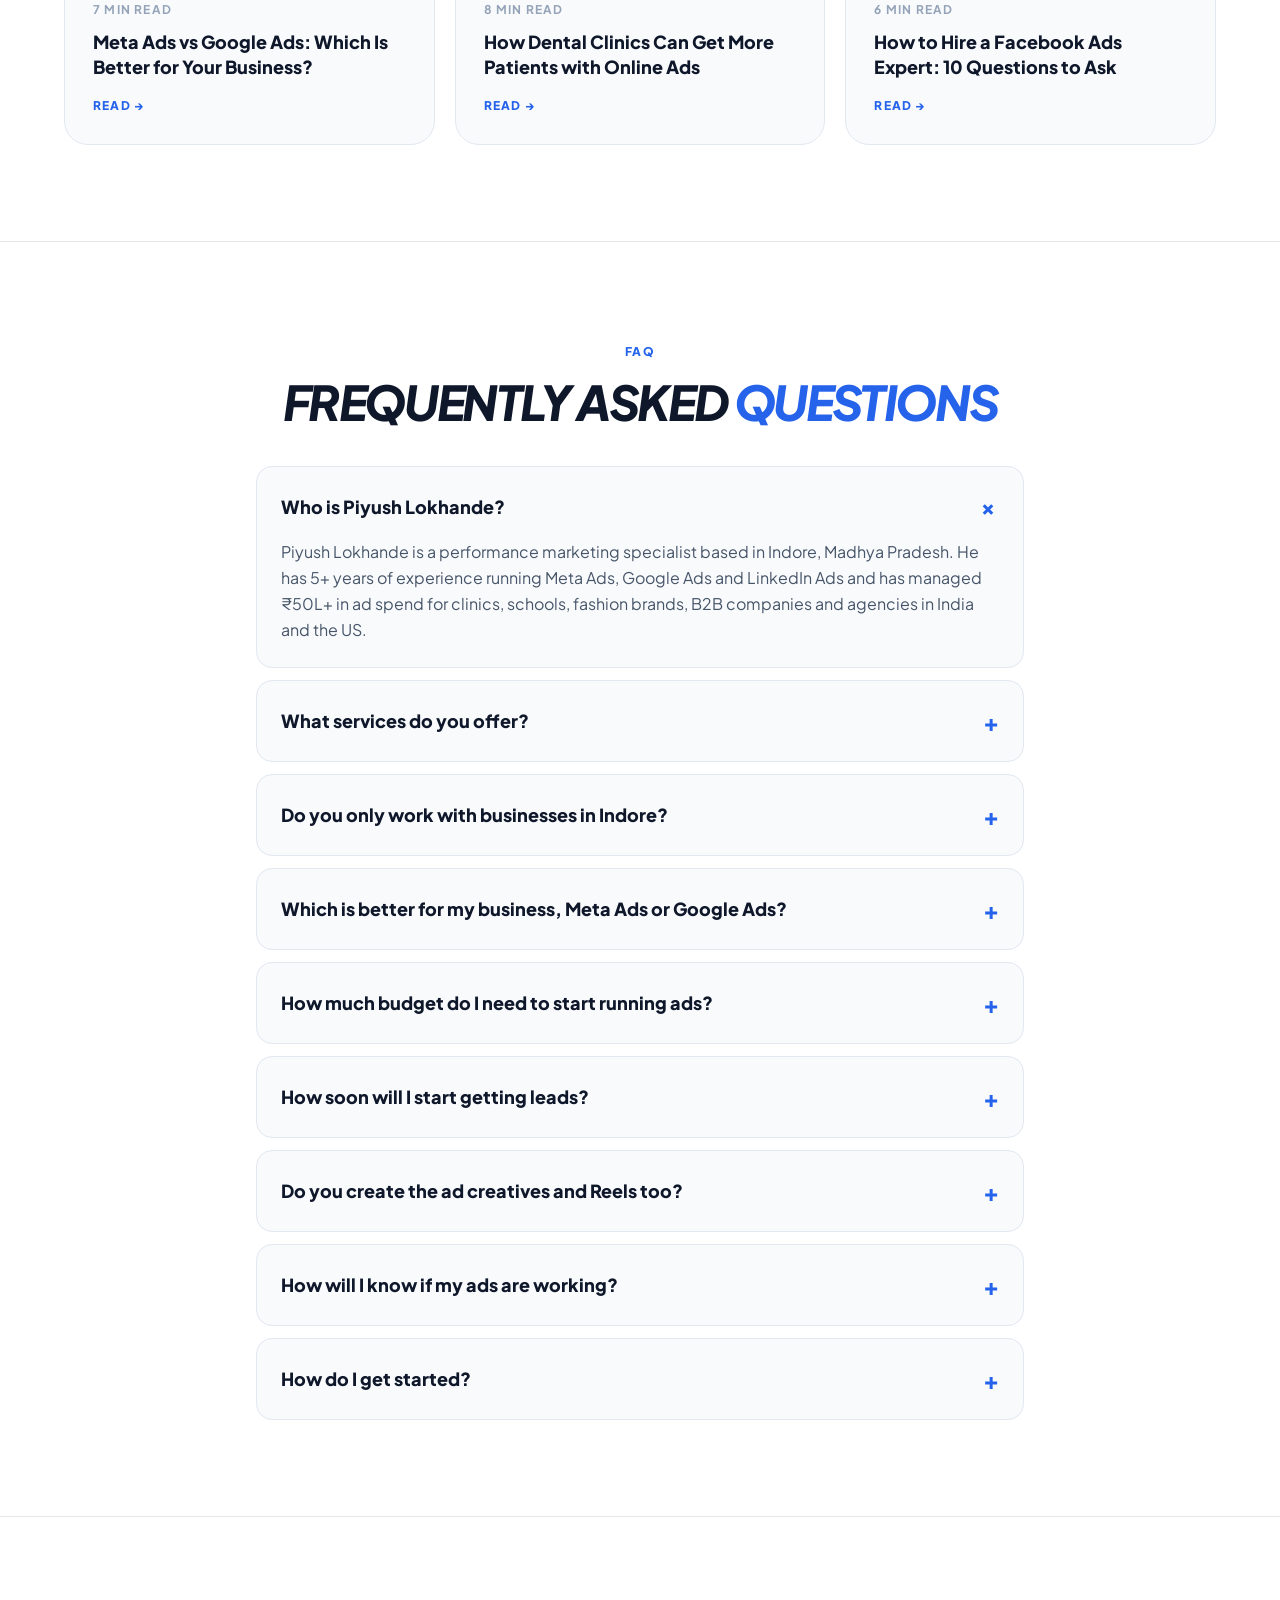
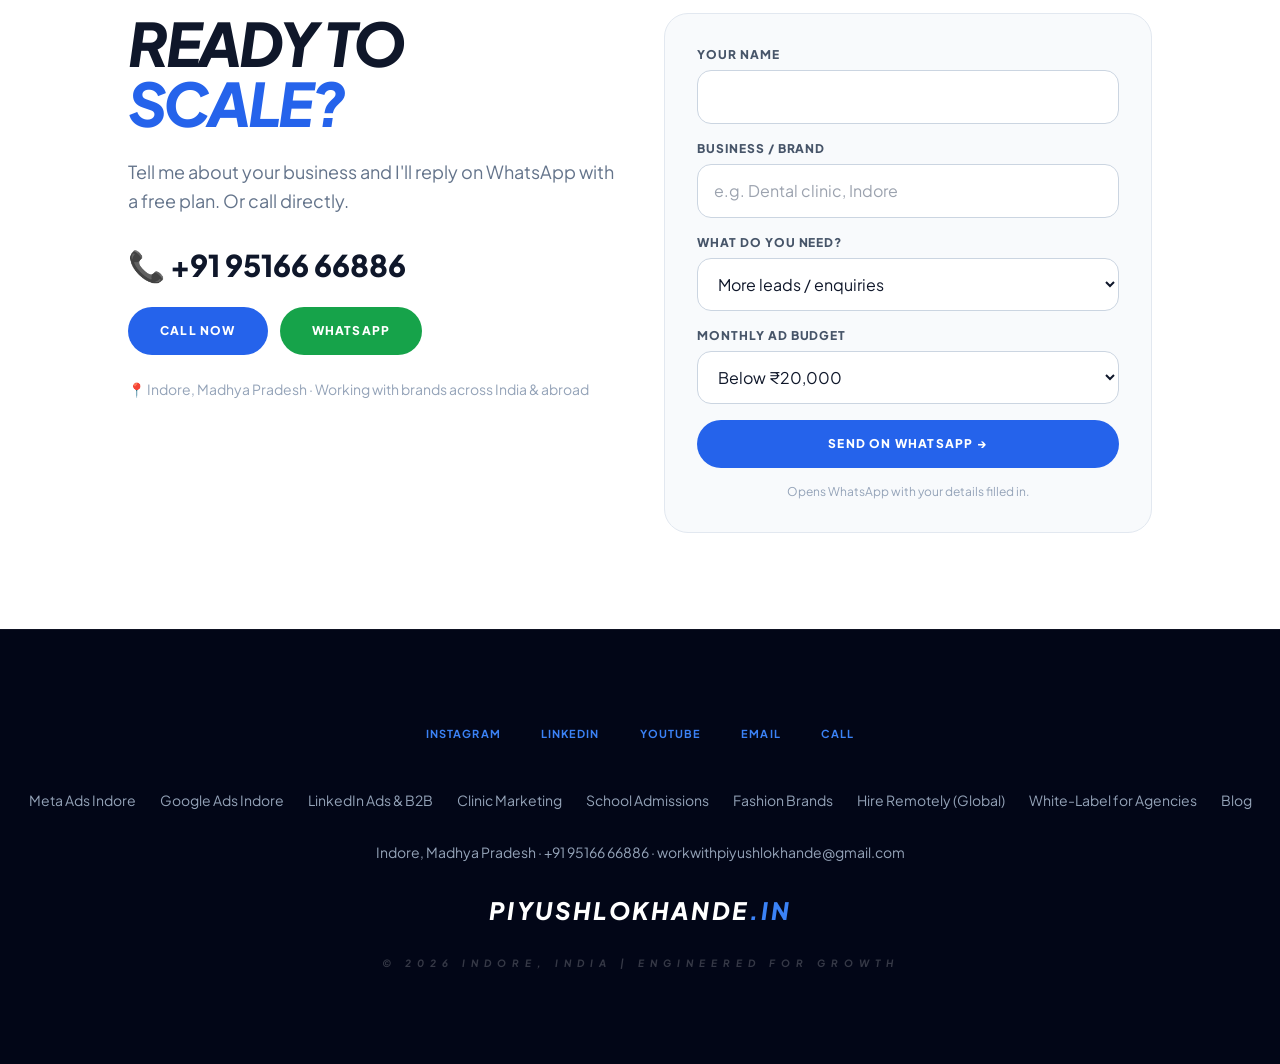
==== commit 17bf4008: "Add files via upload" ====
--- a/index.html
+++ b/index.html
@@ -281,9 +281,7 @@
     'https://www.googletagmanager.com/gtm.js?id='+i+dl;f.parentNode.insertBefore(j,f);
     })(window,document,'script','dataLayer','GTM-59L5B7SR');</script>
     <!-- End Google Tag Manager -->
-    <script src="https://cdn.tailwindcss.com"></script>
     <style>
-        @import url('https://fonts.googleapis.com/css2?family=Plus+Jakarta+Sans:wght@400;700;800&display=swap');
         html { scroll-behavior: smooth; scroll-padding-top: 84px; }
         body { font-family: 'Plus Jakarta Sans', sans-serif; scroll-behavior: smooth; overflow-x: hidden; }
         
@@ -294,6 +292,7 @@
         .social-sidebar a { width: 42px; height: 42px; display: flex; align-items: center; justify-content: center; border-radius: 999px; background: rgba(255,255,255,0.08); border: 1px solid rgba(255,255,255,0.12); opacity: 0.75; transition: 0.3s; }
         .social-sidebar a:hover { opacity: 1; transform: scale(1.2); }
         .social-sidebar img { width: 24px; height: 24px; object-fit: contain; }
+        @media (max-width: 1399px) { .social-sidebar { display: none !important; } }
 
         /* HERO ANIMATIONS */
         @keyframes spin-slow {
@@ -622,9 +621,6 @@
         }
         
         #hero-title, #hero-sub, #hero-btn { opacity: 0; transform: translateY(20px); }
-
-  
-        @import url('https://fonts.googleapis.com/css2?family=Plus+Jakarta+Sans:wght@400;700;800&display=swap');
         
         body { 
             font-family: 'Plus Jakarta Sans', sans-serif; 
@@ -799,6 +795,10 @@
         .lead-form input, .lead-form select { width: 100%; padding: 14px 16px; border-radius: 14px; border: 1px solid #cbd5e1; background: #fff; font-size: 16px; color: #0f172a; }
         .lead-form input:focus, .lead-form select:focus { outline: 2px solid #2563eb; border-color: #2563eb; }
     </style>
+    <link rel="preconnect" href="https://fonts.googleapis.com">
+    <link rel="preconnect" href="https://fonts.gstatic.com" crossorigin>
+    <link href="https://fonts.googleapis.com/css2?family=Plus+Jakarta+Sans:wght@400;700;800&display=swap" rel="stylesheet">
+    <link rel="stylesheet" href="css/tailwind.css">
 </head>
 <body class="bg-slate-50 text-slate-900">
     <!-- Google Tag Manager (noscript) -->
@@ -812,7 +812,6 @@
             <div class="hidden xl:flex gap-6">
                 <a href="#founder" class="hover:text-blue-500 transition">The Founder</a>
                 <a href="#services" class="hover:text-blue-500 transition">Services</a>
-                <a href="#work" class="hover:text-blue-500 transition">Case Studies</a>
                 <a href="#agency" class="hover:text-blue-500 transition">Results</a>
                 <a href="#testimonials" class="hover:text-blue-500 transition">Testimonials</a>
                 <a href="blog/" class="hover:text-blue-500 transition">Blog</a>
@@ -824,7 +823,6 @@
         <div class="mobile-nav-scroll xl:hidden flex gap-5 overflow-x-auto px-6 pb-3 text-white text-[11px] font-black uppercase tracking-widest">
             <a href="#founder" class="shrink-0 hover:text-blue-400 transition">Founder</a>
             <a href="#services" class="shrink-0 hover:text-blue-400 transition">Services</a>
-            <a href="#work" class="shrink-0 hover:text-blue-400 transition">Case Studies</a>
             <a href="#agency" class="shrink-0 hover:text-blue-400 transition">Results</a>
             <a href="#testimonials" class="shrink-0 hover:text-blue-400 transition">Testimonials</a>
             <a href="blog/" class="shrink-0 hover:text-blue-400 transition">Blog</a>
@@ -904,21 +902,21 @@
 
     <div class="py-12 bg-white border-y marquee-container">
         <div class="marquee-content">
-            <img src="Mahindra logo.JPG" alt="Mahindra">
-            <img src="sonali logo.jpg" alt="Sonali Public School, Guna">
-            <img src="shlay.jpg" alt="Shlay Clothing, Delhi">
-            <img src="dentask logo.JPG" alt="Dental clinic, Indore">
-            <img src="furnito.jpg" alt="B2B interior solutions, Pune">
-            <img src="bishnoi dental.jpg" alt="Bishnoi Dental clinics, Udaipur">
-            <img src="nkd logo.jpg" alt="NKD Group">
-            <img src="pebbel.jpg" alt="Pebbel">
-            <img src="IMG_9914.jpg" alt="Solove Solution, New York">
-            <img src="marktech.jpg" alt="Marktech">
-            <img src="Mahindra logo.JPG" alt="" aria-hidden="true">
-            <img src="sonali logo.jpg" alt="" aria-hidden="true">
-            <img src="shlay.jpg" alt="" aria-hidden="true">
-            <img src="dentask logo.JPG" alt="" aria-hidden="true">
-            <img src="furnito.jpg" alt="" aria-hidden="true">
+            <img src="images/clients/mahindra.jpg" loading="lazy" alt="Mahindra">
+            <img src="images/clients/sonali-public-school-guna.jpg" loading="lazy" alt="Sonali Public School, Guna">
+            <img src="images/clients/shlay-clothing-delhi.jpg" loading="lazy" alt="Shlay Clothing, Delhi">
+            <img src="images/clients/dental-clinic-indore.jpg" loading="lazy" alt="Dental clinic, Indore">
+            <img src="images/clients/b2b-interiors-pune.jpg" loading="lazy" alt="B2B interior solutions, Pune">
+            <img src="images/clients/bishnoi-dental-udaipur.jpg" loading="lazy" alt="Bishnoi Dental clinics, Udaipur">
+            <img src="images/clients/nkd-group.jpg" loading="lazy" alt="NKD Group">
+            <img src="images/clients/pebbel.jpg" loading="lazy" alt="Pebbel">
+            <img src="images/clients/solove-solution.jpg" loading="lazy" alt="Solove Solution, New York">
+            <img src="images/clients/marktech.jpg" loading="lazy" alt="Marktech">
+            <img src="images/clients/mahindra.jpg" loading="lazy" alt="" aria-hidden="true">
+            <img src="images/clients/sonali-public-school-guna.jpg" loading="lazy" alt="" aria-hidden="true">
+            <img src="images/clients/shlay-clothing-delhi.jpg" loading="lazy" alt="" aria-hidden="true">
+            <img src="images/clients/dental-clinic-indore.jpg" loading="lazy" alt="" aria-hidden="true">
+            <img src="images/clients/b2b-interiors-pune.jpg" loading="lazy" alt="" aria-hidden="true">
         </div>
     </div>
 
@@ -949,11 +947,11 @@
             </ul>
             <div class="flex gap-8 md:gap-12 border-t pt-10 font-black italic">
                 <div>
-                    <h5 class="text-2xl md:text-4xl"><span class="counter" data-target="5">0</span>+</h5>
+                    <p class="text-2xl md:text-4xl"><span class="counter" data-target="5">0</span>+</p>
                     <p class="text-[11px] md:text-xs font-bold text-slate-400 uppercase tracking-widest mt-2">Years In Marketing</p>
                 </div>
                 <div>
-                    <h5 class="text-2xl md:text-4xl">Indore</h5>
+                    <p class="text-2xl md:text-4xl">Indore</p>
                     <p class="text-[11px] md:text-xs font-bold text-slate-400 uppercase tracking-widest mt-2">Serving Brands Online</p>
                 </div>
             </div>
@@ -986,7 +984,7 @@
                             <span class="text-[10px] font-black uppercase tracking-widest text-blue-400">Meta Ads</span>
                             <span class="text-[10px] font-black uppercase tracking-widest text-slate-500">Leads / Sales</span>
                         </div>
-                        <h6 class="text-4xl md:text-5xl text-white font-black italic leading-none mb-5">₹<span class="counter" data-target="50">0</span>L+</h6>
+                        <p class="text-4xl md:text-5xl text-white font-black italic leading-none mb-5">₹<span class="counter" data-target="50">0</span>L+</p>
                         <p class="text-[10px] font-bold uppercase tracking-widest text-slate-400 mb-5">Paid Ad Spend Managed</p>
                         <p class="text-sm text-slate-300 leading-relaxed">Lead and sales campaigns for clinics, schools, fashion stores and B2B brands across India and the US.</p>
                     </div>
@@ -1003,7 +1001,7 @@
                             <span class="text-[10px] font-black uppercase tracking-widest text-blue-100">Instagram / Reels</span>
                             <span class="text-[10px] font-black uppercase tracking-widest text-white/55">Views / Reach</span>
                         </div>
-                        <h6 class="text-4xl md:text-5xl text-white font-black italic leading-none mb-5"><span class="counter" data-target="2">0</span>M+</h6>
+                        <p class="text-4xl md:text-5xl text-white font-black italic leading-none mb-5"><span class="counter" data-target="2">0</span>M+</p>
                         <p class="text-[10px] font-bold uppercase tracking-widest text-white/75 mb-5">Content Impressions</p>
                         <p class="text-sm text-white/85 leading-relaxed">Reels and content that build trust before the ad, so leads come in warmer and convert faster.</p>
                     </div>
@@ -1020,7 +1018,7 @@
                             <span class="text-[10px] font-black uppercase tracking-widest text-blue-400">Google / LinkedIn</span>
                             <span class="text-[10px] font-black uppercase tracking-widest text-slate-500">B2B / Search</span>
                         </div>
-                        <h6 class="text-4xl md:text-5xl text-white font-black italic leading-none mb-5"><span class="counter" data-target="10">0</span>+</h6>
+                        <p class="text-4xl md:text-5xl text-white font-black italic leading-none mb-5"><span class="counter" data-target="10">0</span>+</p>
                         <p class="text-[10px] font-bold uppercase tracking-widest text-slate-400 mb-5">Brands Served</p>
                         <p class="text-sm text-slate-300 leading-relaxed">Clinics, schools, fashion, B2B interiors and agencies, in Indore, Pune, Delhi, Udaipur, Guna and New York.</p>
                     </div>
@@ -1132,26 +1130,6 @@
     </section>
 
 
-    <section id="work" class="py-16 md:py-32 bg-white px-6">
-        <div class="max-w-7xl mx-auto text-center">
-            <h2 class="text-3xl md:text-4xl font-black mb-12 italic uppercase tracking-tighter">Success Case Studies</h2>
-            <div class="case-study-track flex md:grid md:grid-cols-3 gap-6 md:gap-10">
-                <div class="case-study-card shrink-0 md:shrink rounded-[1.5rem] md:rounded-[2.5rem] overflow-hidden aspect-[9/16] bg-black shadow-xl">
-                    <iframe width="405" height="720" src="https://www.youtube.com/embed/CPpfHfHW1D0?si=x-rZoRQv4s68IwG6" title="YouTube video player" frameborder="0" allow="accelerometer; autoplay; clipboard-write; encrypted-media; gyroscope; picture-in-picture; web-share" referrerpolicy="strict-origin-when-cross-origin" allowfullscreen></iframe>
-                </div>
-                <div class="case-study-card featured shrink-0 md:shrink rounded-[1.5rem] md:rounded-[2.5rem] overflow-hidden aspect-[9/16] bg-black shadow-xl border-4 border-blue-600 md:scale-105">
-                    <iframe width="405" height="720" src="https://www.youtube.com/embed/zbdm78XyJLg?si=F2aISBdtmSsxNzJQ" title="YouTube video player" frameborder="0" allow="accelerometer; autoplay; clipboard-write; encrypted-media; gyroscope; picture-in-picture; web-share" referrerpolicy="strict-origin-when-cross-origin" allowfullscreen></iframe>
-                </div>
-                <div class="case-study-card shrink-0 md:shrink rounded-[1.5rem] md:rounded-[2.5rem] overflow-hidden aspect-[9/16] bg-black shadow-xl">
-                    <iframe width="405" height="720" src="https://www.youtube.com/embed/wZ0JXYVUjYc?si=UJzOrtGK9kaWgiyb" title="YouTube video player" frameborder="0" allow="accelerometer; autoplay; clipboard-write; encrypted-media; gyroscope; picture-in-picture; web-share" referrerpolicy="strict-origin-when-cross-origin" allowfullscreen></iframe>
-                </div>
-            </div>
-            <div class="md:hidden flex justify-center gap-4 mt-5" aria-label="Video controls">
-                <button type="button" class="case-study-arrow" onclick="scrollCaseStudies(-1)" aria-label="Previous video">&lsaquo;</button>
-                <button type="button" class="case-study-arrow" onclick="scrollCaseStudies(1)" aria-label="Next video">&rsaquo;</button>
-            </div>
-        </div>
-    </section>
 
     <section id="testimonials" class="py-16 md:py-32 bg-slate-50 px-6 text-center">
         <div class="max-w-4xl mx-auto">
@@ -1164,65 +1142,65 @@
                 <div class="testimonial-slide active">
                     <div class="flex justify-center mb-8">
                         <div class="testimonial-avatar w-24 h-24 md:w-32 md:h-32 rounded-full border-4 border-white overflow-hidden shadow-2xl">
-                            <img src="nkd logo.jpg" class="w-full h-full object-cover" alt="NKD Group logo">
+                            <img src="images/clients/nkd-group.jpg" loading="lazy" class="w-full h-full object-cover" alt="NKD Group logo">
                         </div>
                     </div>
                     <p class="testimonial-quote text-xl md:text-3xl font-bold mb-8 italic leading-relaxed text-slate-800">"NKD Group is a B2B clothing brand, and Piyush helped us reach the right retailers and bulk buyers. His ad strategy brought in quality leads, stronger sales conversations and real business growth for our brand."</p>
-                    <h5 class="text-blue-600 font-black uppercase tracking-widest text-[12px]">— Purjit Jain, NKD Group</h5>
+                    <p class="text-blue-600 font-black uppercase tracking-widest text-[12px]">— Purjit Jain, NKD Group</p>
                 </div>
                 <div class="testimonial-slide">
                     <div class="flex justify-center mb-8">
                         <div class="testimonial-avatar w-24 h-24 md:w-32 md:h-32 rounded-full border-4 border-white overflow-hidden shadow-2xl">
-                            <img src="dentask logo.JPG" class="w-full h-full object-cover" alt="Indore dental clinic logo">
+                            <img src="images/clients/dental-clinic-indore.jpg" loading="lazy" class="w-full h-full object-cover" alt="Indore dental clinic logo">
                         </div>
                     </div>
                     <p class="testimonial-quote text-xl md:text-3xl font-bold mb-8 italic leading-relaxed text-slate-800">"For our dental clinic in Indore, Piyush helped us attract more high-intent patients through focused digital campaigns. The quality of enquiries improved, appointment flow became stronger and our clinic started getting more consistent visibility."</p>
-                    <h5 class="text-blue-600 font-black uppercase tracking-widest text-[12px]">— Dr Zulfikar, Indore Dental Clinic</h5>
+                    <p class="text-blue-600 font-black uppercase tracking-widest text-[12px]">— Dr Zulfikar, Indore Dental Clinic</p>
                 </div>
                 <div class="testimonial-slide">
                     <div class="flex justify-center mb-8">
                         <div class="testimonial-avatar w-24 h-24 md:w-32 md:h-32 rounded-full border-4 border-white overflow-hidden shadow-2xl">
-                            <img src="IMG_9914.jpg" class="w-full h-full object-cover" alt="Solove Solution logo">
+                            <img src="images/clients/solove-solution.jpg" loading="lazy" class="w-full h-full object-cover" alt="Solove Solution logo">
                         </div>
                     </div>
                     <p class="testimonial-quote text-xl md:text-3xl font-bold mb-8 italic leading-relaxed text-slate-800">"Piyush worked with our New York based agency and brought a very sharp performance marketing approach to the table. His campaigns helped us improve lead quality, communicate our services better and create a stronger pipeline for potential clients."</p>
-                    <h5 class="text-blue-600 font-black uppercase tracking-widest text-[12px]">— Raul, Solove Solution, New York</h5>
+                    <p class="text-blue-600 font-black uppercase tracking-widest text-[12px]">— Raul, Solove Solution, New York</p>
                 </div>
                 <div class="testimonial-slide">
                     <div class="flex justify-center mb-8">
                         <div class="testimonial-avatar w-24 h-24 md:w-32 md:h-32 rounded-full border-4 border-white overflow-hidden shadow-2xl">
-                            <img src="shlay.jpg" class="w-full h-full object-cover" alt="Shlay Clothing logo">
+                            <img src="images/clients/shlay-clothing-delhi.jpg" loading="lazy" class="w-full h-full object-cover" alt="Shlay Clothing logo">
                         </div>
                     </div>
                     <p class="testimonial-quote text-xl md:text-3xl font-bold mb-8 italic leading-relaxed text-slate-800">"Shlay Clothing is a girls ethnic wear store in Delhi, and Piyush helped us grow both online sales and in-store footfall. His campaigns reached the right audience, increased product enquiries and brought more customers to our store."</p>
-                    <h5 class="text-blue-600 font-black uppercase tracking-widest text-[12px]">— Shlay Clothing, Delhi</h5>
+                    <p class="text-blue-600 font-black uppercase tracking-widest text-[12px]">— Shlay Clothing, Delhi</p>
                 </div>
                 <div class="testimonial-slide">
                     <div class="flex justify-center mb-8">
                         <div class="testimonial-avatar w-24 h-24 md:w-32 md:h-32 rounded-full border-4 border-white overflow-hidden shadow-2xl">
-                            <img src="sonali logo.jpg" class="w-full h-full object-cover" alt="Sonali Public School logo">
+                            <img src="images/clients/sonali-public-school-guna.jpg" loading="lazy" class="w-full h-full object-cover" alt="Sonali Public School logo">
                         </div>
                     </div>
                      <p class="testimonial-quote text-xl md:text-3xl font-bold mb-8 italic leading-relaxed text-slate-800">"For Sonali Public School in Guna, Piyush helped us reach parents who were actively looking for the right school for their children. His admission-focused campaigns generated quality enquiries and supported our student admission growth."</p>
-                    <h5 class="text-blue-600 font-black uppercase tracking-widest text-[12px]">— Sonali Public School, Guna</h5>
+                    <p class="text-blue-600 font-black uppercase tracking-widest text-[12px]">— Sonali Public School, Guna</p>
                 </div>
                 <div class="testimonial-slide">
                     <div class="flex justify-center mb-8">
                         <div class="testimonial-avatar w-24 h-24 md:w-32 md:h-32 rounded-full border-4 border-white overflow-hidden shadow-2xl">
-                            <img src="bishnoi dental.jpg" class="w-full h-full object-cover" alt="Bishnoi Dental logo">
+                            <img src="images/clients/bishnoi-dental-udaipur.jpg" loading="lazy" class="w-full h-full object-cover" alt="Bishnoi Dental logo">
                         </div>
                     </div>
                      <p class="testimonial-quote text-xl md:text-3xl font-bold mb-8 italic leading-relaxed text-slate-800">"We manage a chain of clinics in Udaipur, and Piyush helped us bring more local awareness and patient footfall across our locations. His marketing approach made our clinics more discoverable and helped us connect with the right patients."</p>
-                    <h5 class="text-blue-600 font-black uppercase tracking-widest text-[12px]">— Dr. Raju Ram Bishnoi, Udaipur</h5>
+                    <p class="text-blue-600 font-black uppercase tracking-widest text-[12px]">— Dr. Raju Ram Bishnoi, Udaipur</p>
                 </div>
                 <div class="testimonial-slide">
                     <div class="flex justify-center mb-8">
                         <div class="testimonial-avatar w-24 h-24 md:w-32 md:h-32 rounded-full border-4 border-white overflow-hidden shadow-2xl">
-                            <img src="furnito.jpg" class="w-full h-full object-cover" alt="Pune B2B interiors client logo">
+                            <img src="images/clients/b2b-interiors-pune.jpg" loading="lazy" class="w-full h-full object-cover" alt="Pune B2B interiors client logo">
                         </div>
                     </div>
                     <p class="testimonial-quote text-xl md:text-3xl font-bold mb-8 italic leading-relaxed text-slate-800">"Our company provides B2B interior solutions for schools and offices in Pune. Piyush helped us reach decision-makers, generate relevant B2B enquiries and build stronger conversations with institutions looking for interior work."</p>
-                    <h5 class="text-blue-600 font-black uppercase tracking-widest text-[12px]">— Manoj Gahlaut, Pune</h5>
+                    <p class="text-blue-600 font-black uppercase tracking-widest text-[12px]">— Manoj Gahlaut, Pune</p>
                 </div>
             </div>
             <div class="testimonial-progress" aria-hidden="true"><span></span></div>
@@ -1551,16 +1529,6 @@
             showSlide(currentSlide - 1);
         }
 
-        function scrollCaseStudies(direction) {
-            const track = document.querySelector('.case-study-track');
-            const card = document.querySelector('.case-study-card');
-            if (!track || !card) return;
-            const gap = 18;
-            track.scrollBy({
-                left: direction * (card.getBoundingClientRect().width + gap),
-                behavior: 'smooth'
-            });
-        }
 
         function startTestimonialAutoPlay() {
             window.clearInterval(testimonialTimer);
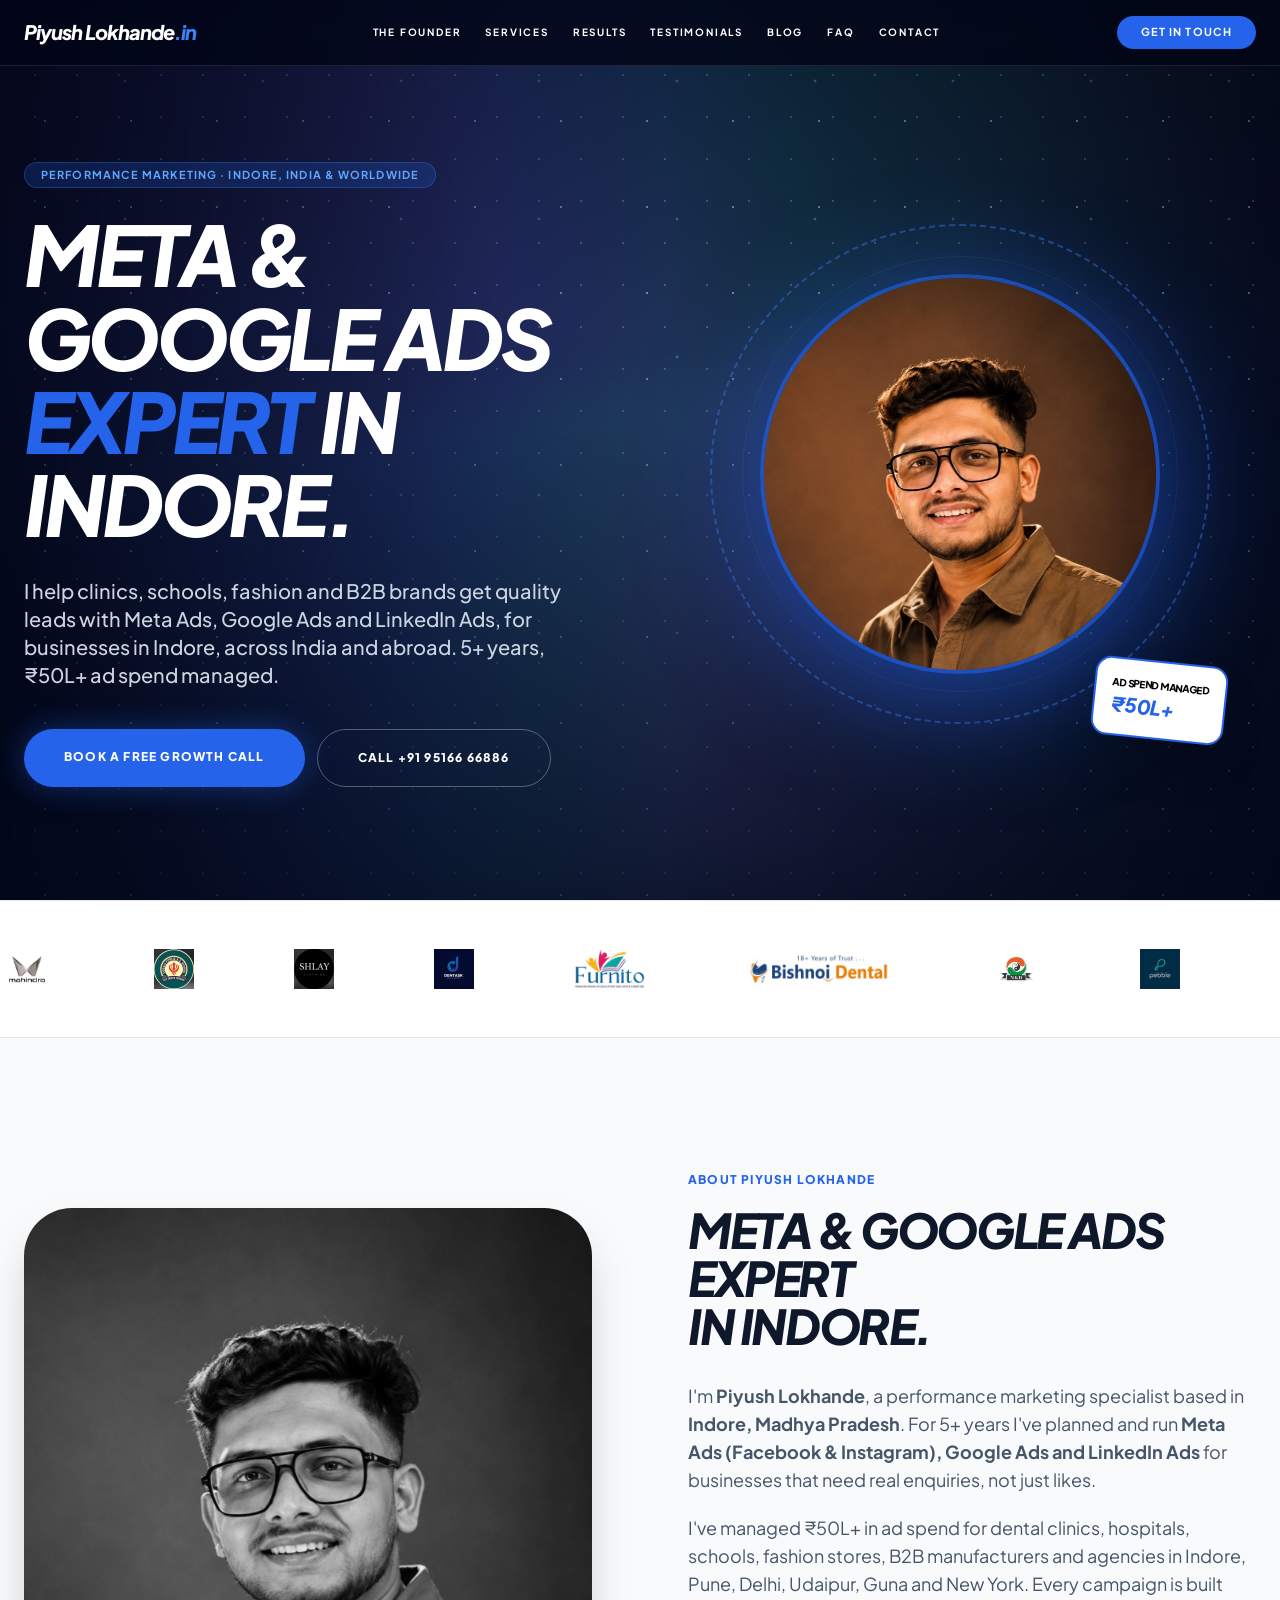
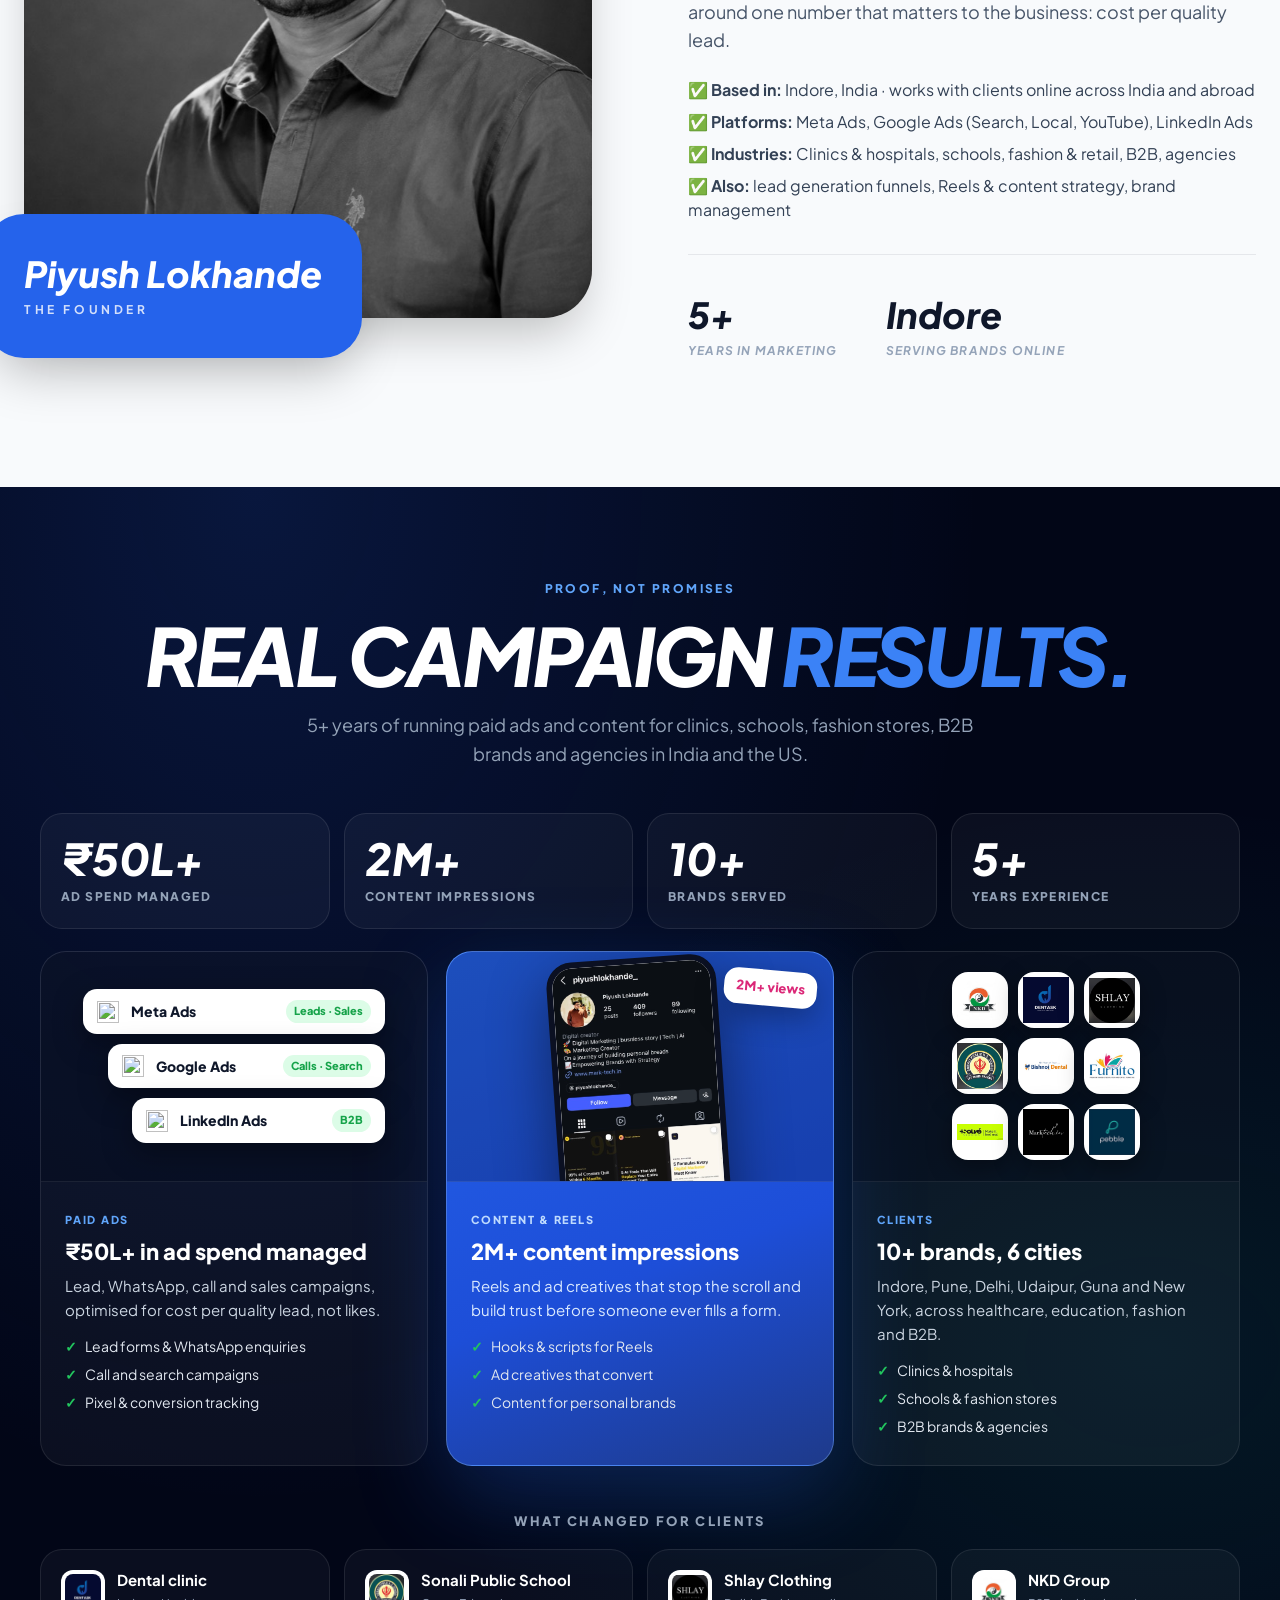
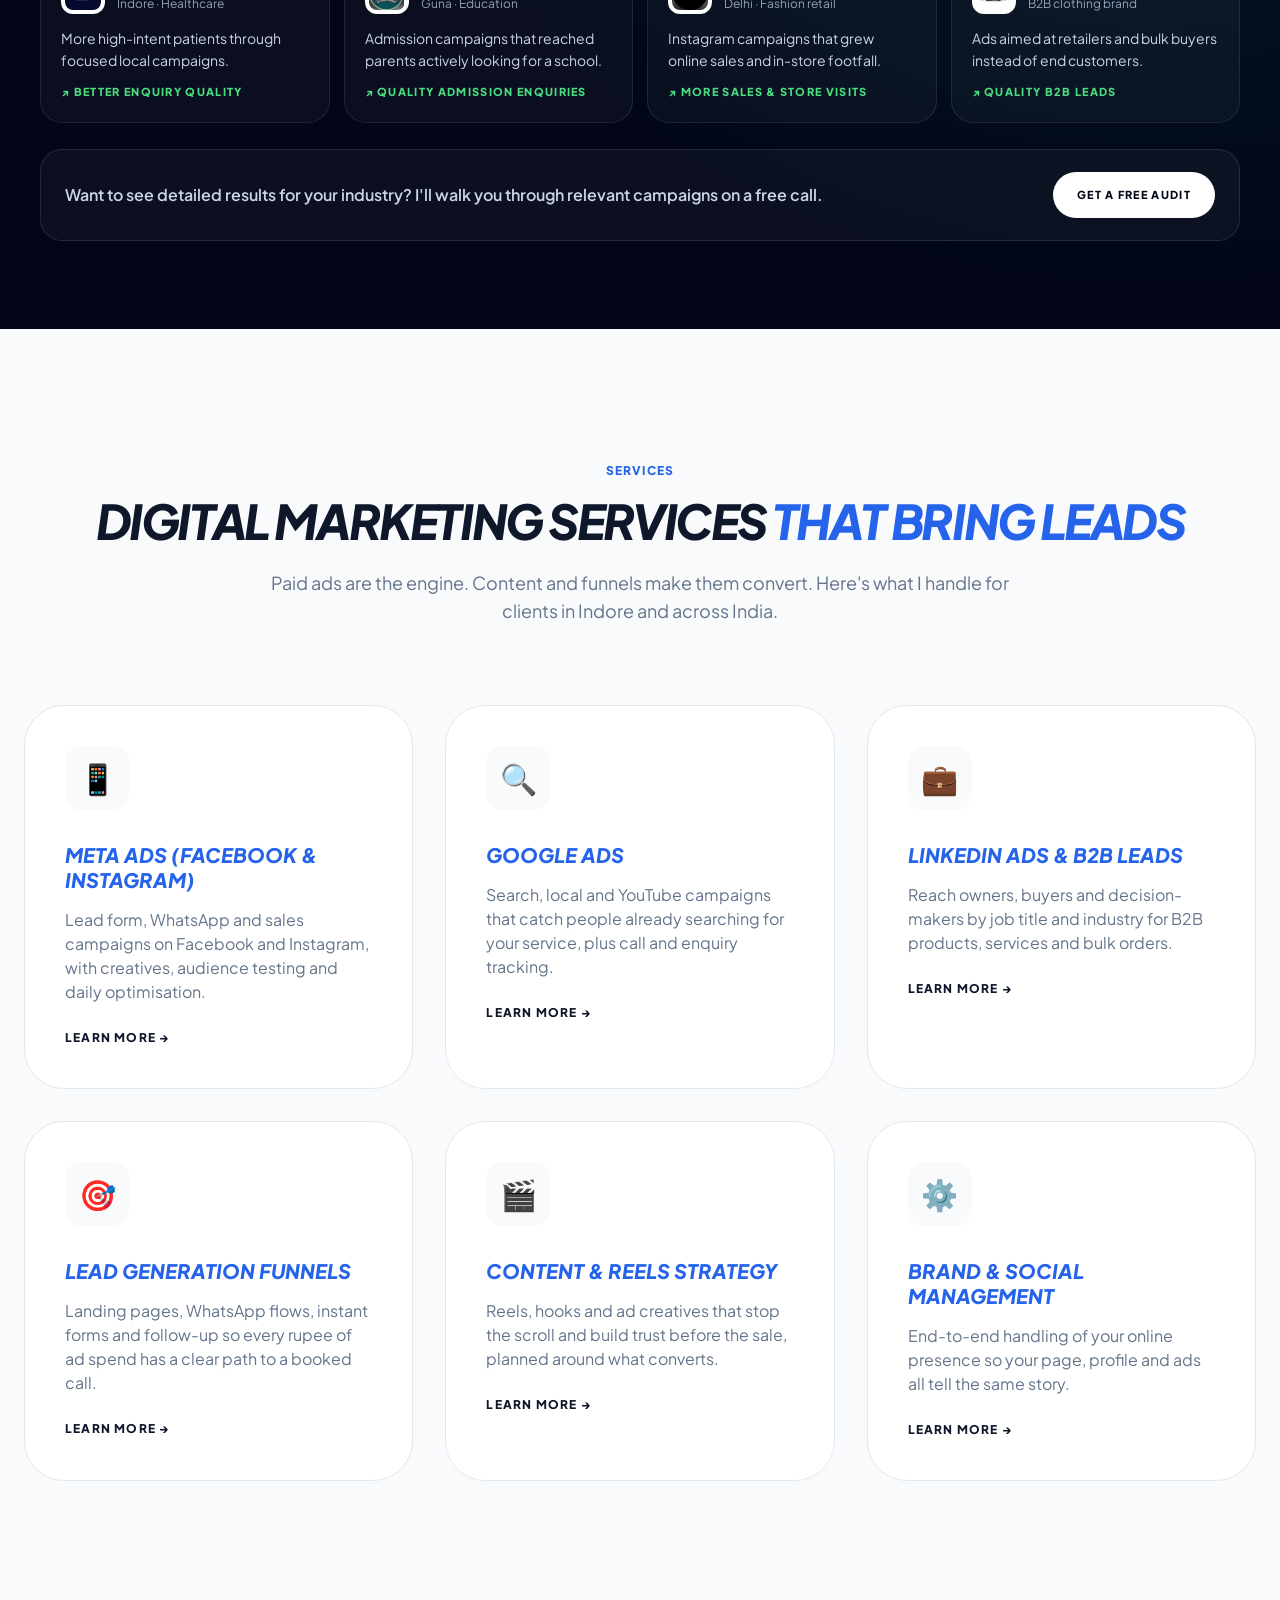
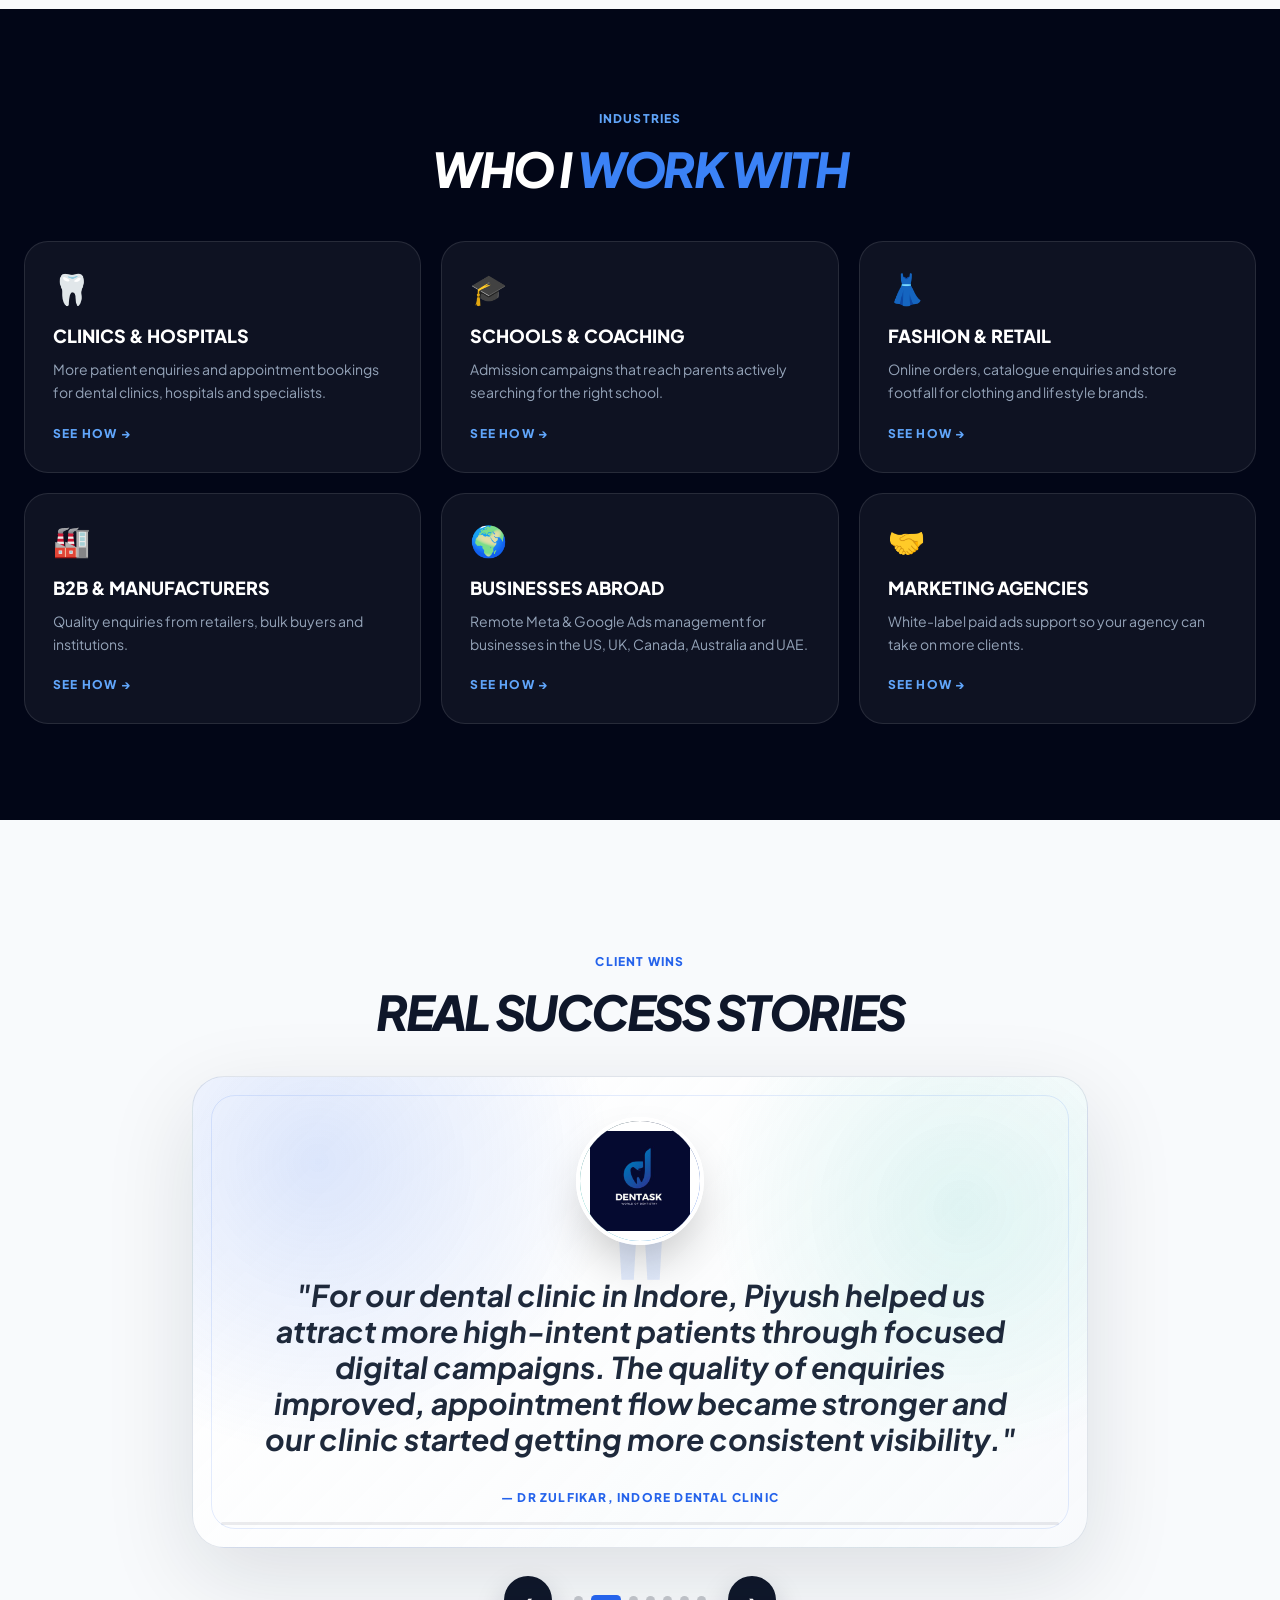
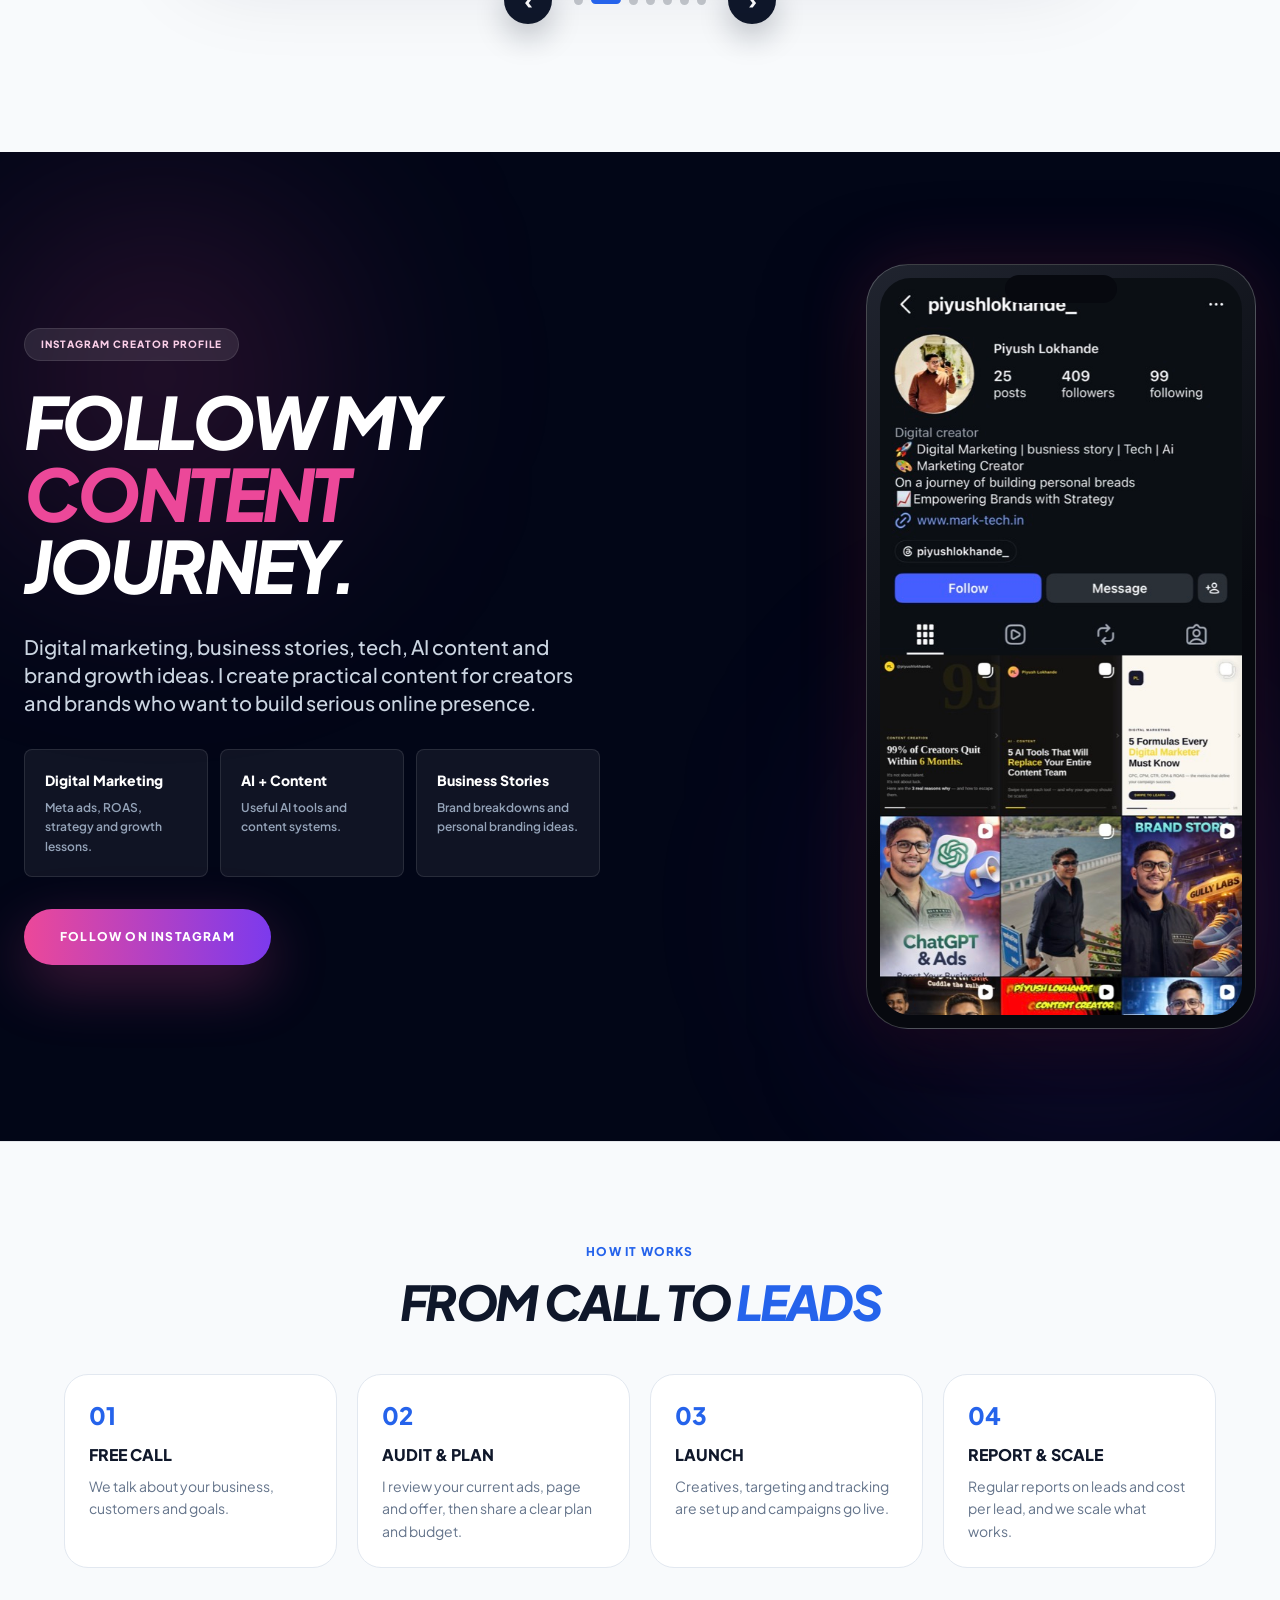
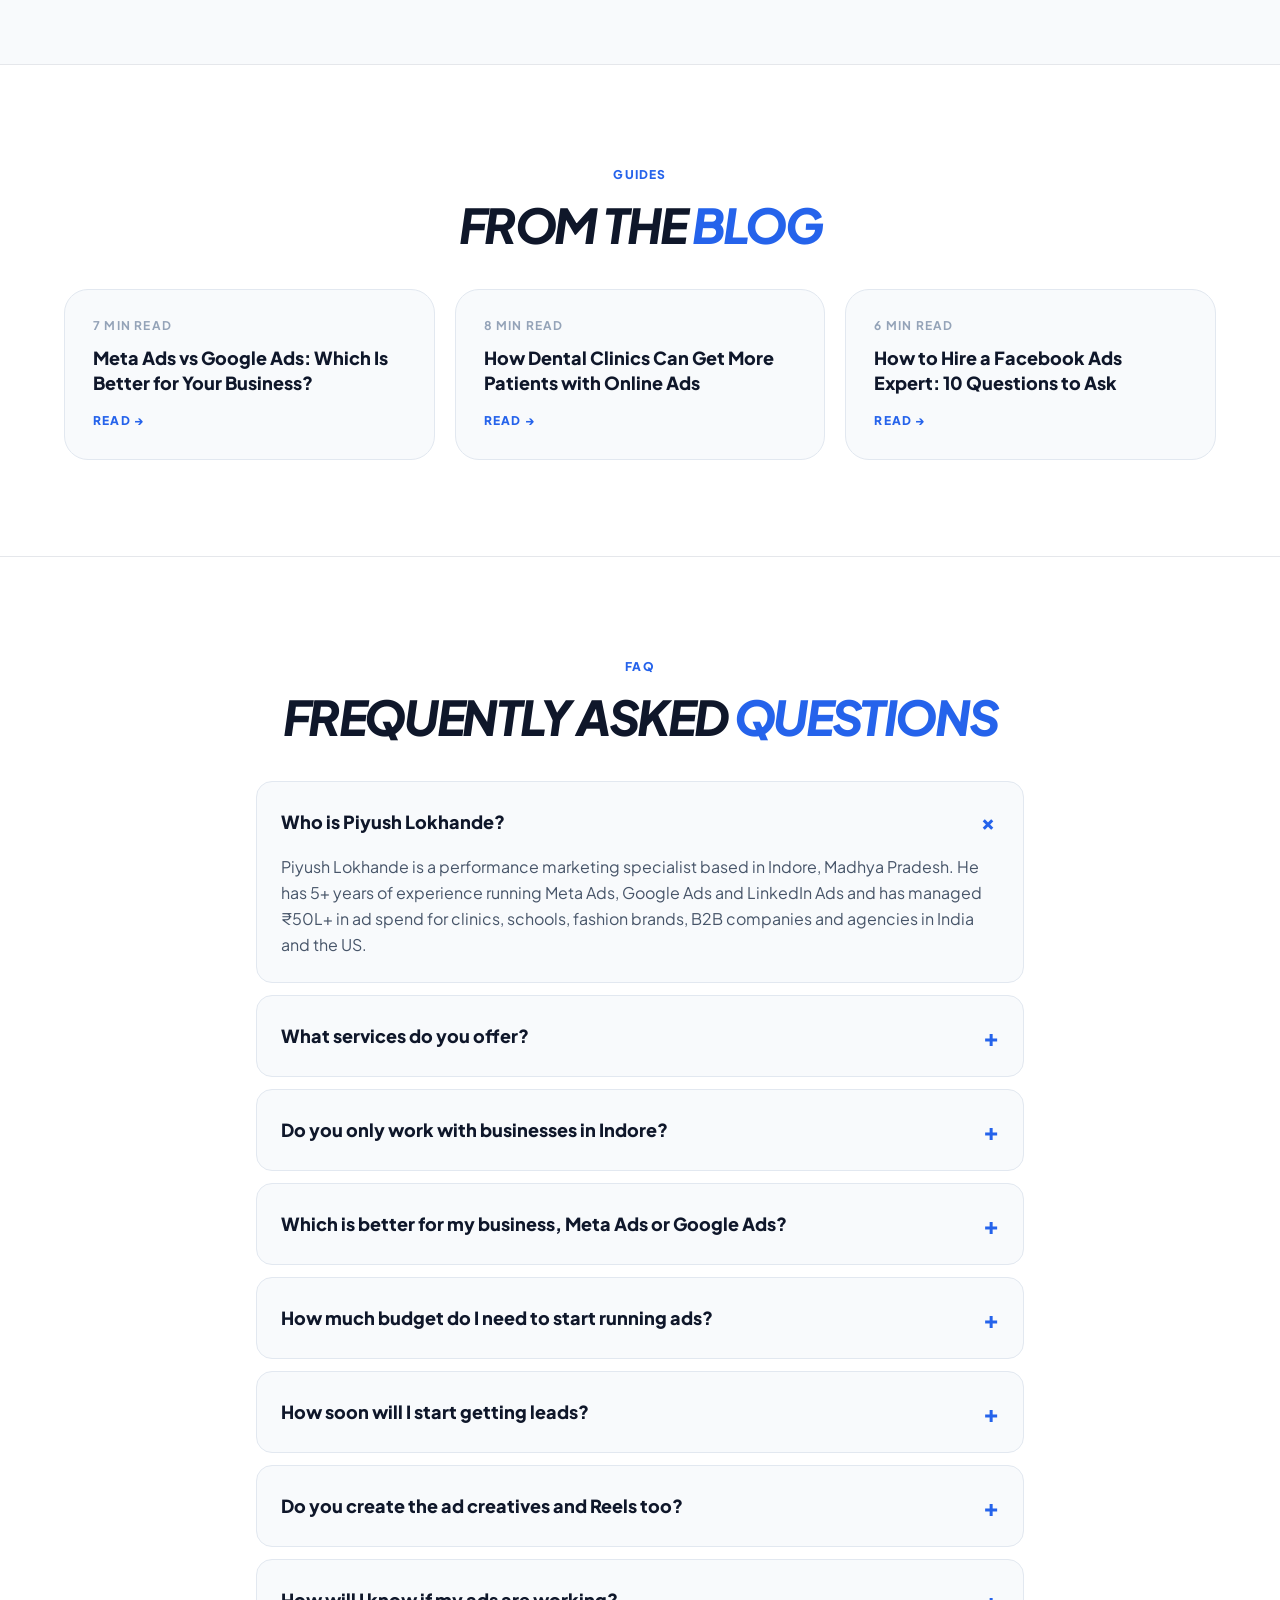
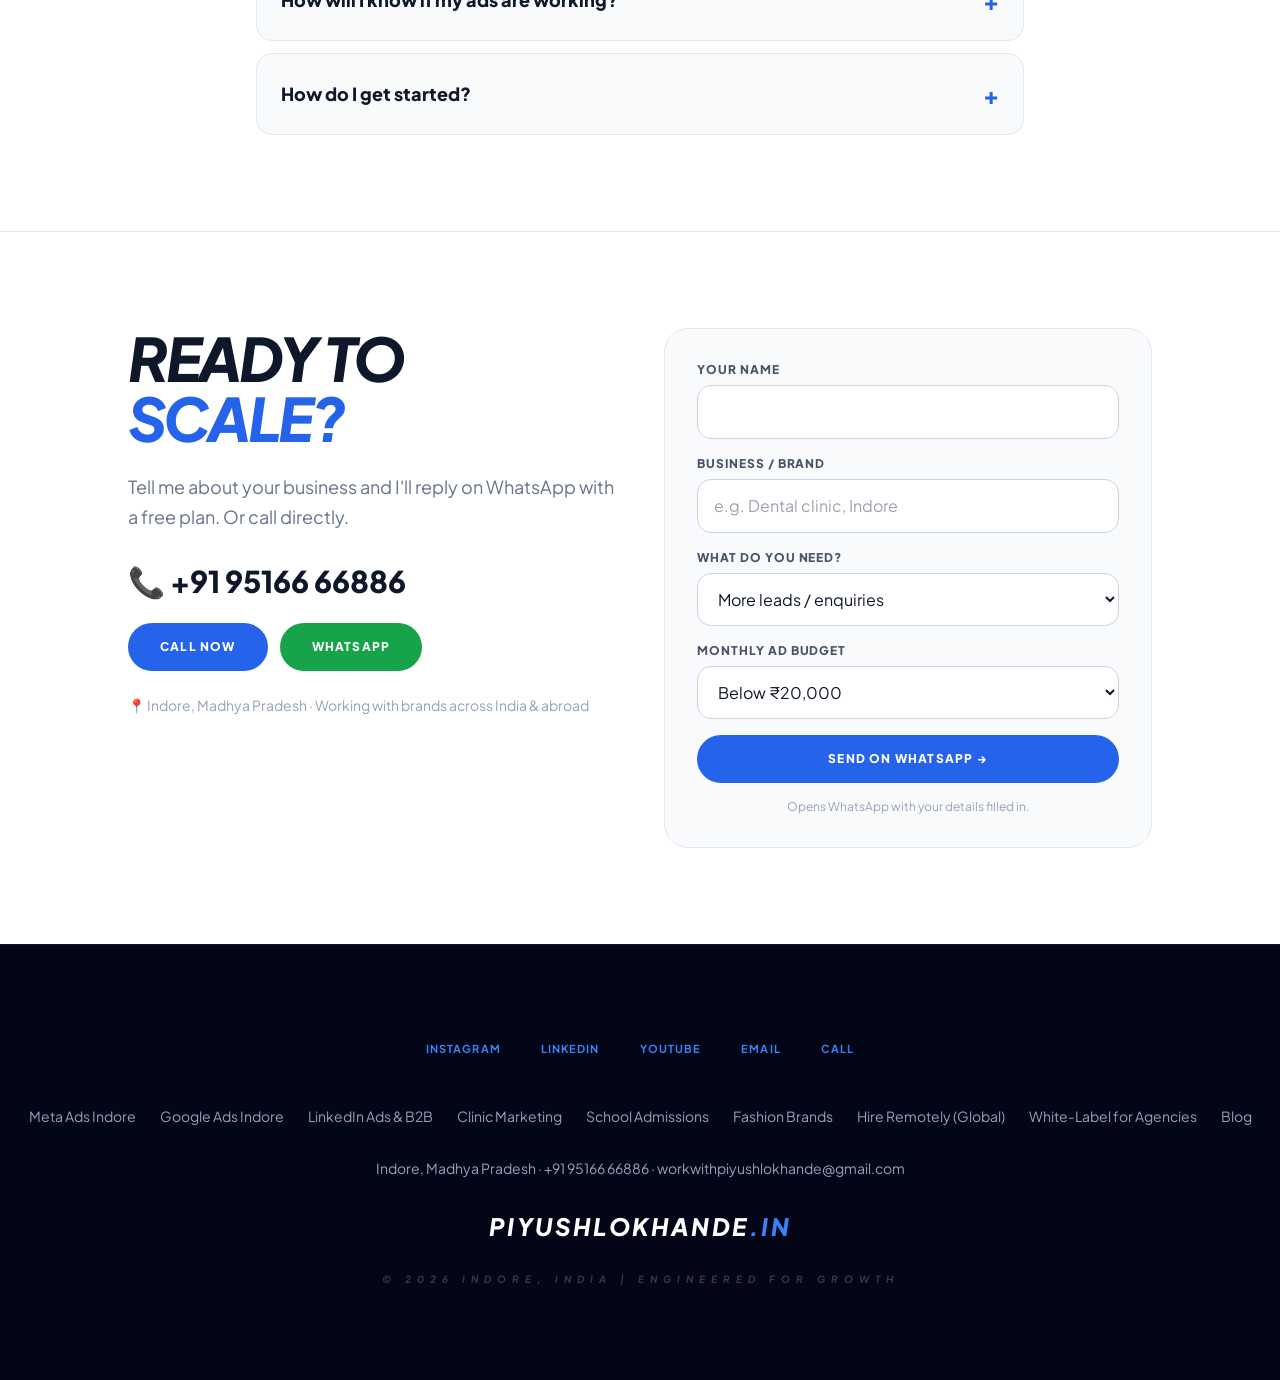
==== commit 303bd4ad: "Add files via upload" ====
--- a/index.html
+++ b/index.html
@@ -790,6 +790,62 @@
 
         .faq-item summary::-webkit-details-marker { display: none; }
         .faq-item summary h3 { font: inherit; }
+
+        /* ===== Results section ===== */
+        .rs { background: radial-gradient(ellipse at 20% 0%, rgba(37,99,235,.18), transparent 50%), radial-gradient(ellipse at 90% 60%, rgba(20,184,166,.10), transparent 45%), #020617; color: #fff; padding: 88px 20px; overflow: hidden; }
+        .rs-wrap { max-width: 1200px; margin: 0 auto; }
+        .rs-head { text-align: center; margin-bottom: 44px; }
+        .rs-eyebrow { color: #60a5fa; font-weight: 900; text-transform: uppercase; letter-spacing: .2em; font-size: 12px; }
+        .rs-title { font-size: clamp(36px, 6.5vw, 80px); font-weight: 900; font-style: italic; text-transform: uppercase; letter-spacing: -.04em; line-height: .95; margin: 18px 0 18px; }
+        .rs-title span { color: #3b82f6; }
+        .rs-sub { color: #94a3b8; font-size: 18px; line-height: 1.6; max-width: 680px; margin: 0 auto; }
+        .rs-stats { display: grid; grid-template-columns: repeat(4, 1fr); gap: 14px; margin-bottom: 22px; }
+        .rs-stat { border: 1px solid rgba(255,255,255,.09); background: rgba(255,255,255,.04); border-radius: 22px; padding: 22px 20px; }
+        .rs-stat b { display: block; font-size: clamp(30px, 4vw, 44px); font-weight: 900; font-style: italic; line-height: 1; }
+        .rs-stat small { display: block; margin-top: 8px; color: #94a3b8; font-size: 12px; font-weight: 800; text-transform: uppercase; letter-spacing: .12em; }
+        .rs-grid { display: grid; grid-template-columns: repeat(3, 1fr); gap: 18px; }
+        .rs-card { border: 1px solid rgba(255,255,255,.09); background: rgba(255,255,255,.04); border-radius: 26px; overflow: hidden; display: flex; flex-direction: column; }
+        .rs-card.blue { background: linear-gradient(160deg, #2563eb, #1d4ed8 60%, #1e3a8a); border-color: rgba(147,197,253,.35); box-shadow: 0 30px 90px rgba(37,99,235,.28); }
+        .rs-visual { height: 230px; position: relative; display: flex; align-items: center; justify-content: center; border-bottom: 1px solid rgba(255,255,255,.08); background: rgba(2,6,23,.35); overflow: hidden; }
+        .rs-body { padding: 24px 24px 28px; }
+        .rs-tag { font-size: 11px; font-weight: 900; text-transform: uppercase; letter-spacing: .16em; color: #60a5fa; }
+        .rs-card.blue .rs-tag { color: #bfdbfe; }
+        .rs-body h3 { font-size: 22px; font-weight: 900; margin: 8px 0 10px; line-height: 1.2; }
+        .rs-body p { color: #cbd5e1; font-size: 15px; line-height: 1.6; }
+        .rs-card.blue .rs-body p { color: #dbeafe; }
+        .rs-list { margin-top: 14px; display: grid; gap: 7px; font-size: 14px; color: #e2e8f0; }
+        .rs-list li::before { content: "✓"; color: #22c55e; font-weight: 900; margin-right: 8px; }
+        /* visual 1: platforms */
+        .rs-platforms { display: grid; gap: 10px; width: 78%; }
+        .rs-chip { display: flex; align-items: center; gap: 12px; background: #fff; color: #0f172a; border-radius: 14px; padding: 11px 14px; font-weight: 800; font-size: 14px; box-shadow: 0 10px 30px rgba(0,0,0,.35); }
+        .rs-chip img { width: 22px; height: 22px; }
+        .rs-chip em { margin-left: auto; font-style: normal; font-size: 11px; color: #16a34a; background: #dcfce7; padding: 3px 8px; border-radius: 999px; }
+        .rs-chip:nth-child(2) { margin-left: 8%; } .rs-chip:nth-child(3) { margin-left: 16%; }
+        /* visual 2: instagram */
+        .rs-phone { width: 170px; height: 300px; border-radius: 26px; border: 6px solid #0b1022; overflow: hidden; transform: translateY(42px) rotate(-4deg); box-shadow: 0 20px 60px rgba(0,0,0,.45); background: #fff; }
+        .rs-phone img { width: 100%; height: 100%; object-fit: cover; object-position: top; }
+        .rs-badge { position: absolute; right: 16px; top: 18px; background: #fff; color: #db2777; border-radius: 14px; padding: 8px 12px; font-weight: 900; font-size: 13px; box-shadow: 0 10px 30px rgba(0,0,0,.3); transform: rotate(5deg); }
+        /* visual 3: logos */
+        .rs-logos { display: grid; grid-template-columns: repeat(3, 56px); gap: 10px; }
+        .rs-logos span { width: 56px; height: 56px; border-radius: 16px; background: #fff; display: flex; align-items: center; justify-content: center; overflow: hidden; box-shadow: 0 8px 24px rgba(0,0,0,.35); }
+        .rs-logos img { width: 82%; height: 82%; object-fit: contain; }
+        /* industry wins */
+        .rs-wins-title { margin: 46px 0 18px; font-size: 13px; font-weight: 900; letter-spacing: .18em; text-transform: uppercase; color: #94a3b8; text-align: center; }
+        .rs-wins { display: grid; grid-template-columns: repeat(4, 1fr); gap: 14px; }
+        .rs-win { display: block; border: 1px solid rgba(255,255,255,.09); background: rgba(255,255,255,.035); border-radius: 22px; padding: 20px; transition: border-color .25s, transform .25s; }
+        .rs-win:hover { border-color: #3b82f6; transform: translateY(-4px); }
+        .rs-win-top { display: flex; align-items: center; gap: 12px; margin-bottom: 14px; }
+        .rs-win-top img { width: 44px; height: 44px; border-radius: 12px; background: #fff; object-fit: contain; padding: 4px; }
+        .rs-win-top b { display: block; font-size: 15px; line-height: 1.25; }
+        .rs-win-top small { color: #94a3b8; font-size: 12px; }
+        .rs-win p { color: #cbd5e1; font-size: 14px; line-height: 1.55; }
+        .rs-win .rs-res { display: inline-block; margin-top: 12px; font-size: 11px; font-weight: 900; text-transform: uppercase; letter-spacing: .12em; color: #4ade80; }
+        .rs-cta { margin-top: 26px; border: 1px solid rgba(255,255,255,.1); background: rgba(255,255,255,.04); border-radius: 22px; padding: 22px 24px; display: flex; align-items: center; justify-content: space-between; gap: 18px; }
+        .rs-cta p { color: #cbd5e1; font-weight: 600; font-size: 16px; line-height: 1.5; }
+        .rs-cta a { flex-shrink: 0; background: #fff; color: #020617; padding: 15px 24px; border-radius: 999px; font-weight: 900; text-transform: uppercase; letter-spacing: .12em; font-size: 11px; }
+        .rs-cta a:hover { background: #2563eb; color: #fff; }
+        @media (max-width: 1023px) { .rs-grid { grid-template-columns: 1fr; max-width: 560px; margin: 0 auto; } .rs-wins { grid-template-columns: repeat(2, 1fr); } }
+        @media (max-width: 767px) { .rs { padding: 64px 16px; } .rs-stats { grid-template-columns: repeat(2, 1fr); gap: 10px; } .rs-stat { padding: 18px 16px; } .rs-wins { grid-template-columns: 1fr; } .rs-cta { flex-direction: column; align-items: stretch; text-align: center; } }
         /* Lead form */
         .lead-form label { display: block; text-align: left; font-size: 12px; font-weight: 800; text-transform: uppercase; letter-spacing: 0.08em; color: #475569; margin-bottom: 6px; }
         .lead-form input, .lead-form select { width: 100%; padding: 14px 16px; border-radius: 14px; border: 1px solid #cbd5e1; background: #fff; font-size: 16px; color: #0f172a; }
@@ -959,79 +1015,91 @@
     </section>
 
 
-  <section id="agency" class="py-16 md:py-32 bg-slate-950 text-white overflow-hidden px-6">
-        <div class="max-w-7xl mx-auto">
-            <div class="text-center mb-12 md:mb-16">
-                <span class="text-blue-500 font-black uppercase tracking-widest text-xs">Performance Marketing Agency</span>
-                <h2 class="text-4xl md:text-6xl lg:text-7xl font-black mt-5 mb-6 leading-none uppercase italic tracking-tighter">
-                    Real Campaign <span class="text-blue-500">Results.</span>
-                </h2>
-                <p class="text-slate-400 text-base md:text-lg max-w-3xl mx-auto leading-relaxed">
-                    Paid ads, content and lead generation across Meta Ads, Google Ads and LinkedIn Ads.
-                </p>
-            </div>
-
-            <div class="grid grid-cols-1 lg:grid-cols-3 gap-5 md:gap-6 mb-8 md:mb-10">
-                <div class="border border-white/10 bg-white/[0.045] rounded-lg overflow-hidden">
-                    <div class="aspect-[16/10] bg-slate-900 border-b border-white/10 flex items-center justify-center text-center px-6">
-                        <div>
-                            <p class="text-blue-400 text-[10px] font-black uppercase tracking-[0.28em] mb-3">Paid Ads</p>
-                            <p class="text-white text-xl font-black uppercase italic leading-none">Meta + Google Ads</p>
+  <section id="agency" class="rs">
+        <div class="rs-wrap">
+            <div class="rs-head">
+                <span class="rs-eyebrow">Proof, not promises</span>
+                <h2 class="rs-title">Real Campaign <span>Results.</span></h2>
+                <p class="rs-sub">5+ years of running paid ads and content for clinics, schools, fashion stores, B2B brands and agencies in India and the US.</p>
+            </div>
+
+            <div class="rs-stats">
+                <div class="rs-stat"><b>₹<span class="counter" data-target="50">0</span>L+</b><small>Ad spend managed</small></div>
+                <div class="rs-stat"><b><span class="counter" data-target="2">0</span>M+</b><small>Content impressions</small></div>
+                <div class="rs-stat"><b><span class="counter" data-target="10">0</span>+</b><small>Brands served</small></div>
+                <div class="rs-stat"><b><span class="counter" data-target="5">0</span>+</b><small>Years experience</small></div>
+            </div>
+
+            <div class="rs-grid">
+                <article class="rs-card">
+                    <div class="rs-visual">
+                        <div class="rs-platforms">
+                            <div class="rs-chip"><img src="https://www.google.com/s2/favicons?sz=64&domain=facebook.com" alt="" width="22" height="22">Meta Ads<em>Leads · Sales</em></div>
+                            <div class="rs-chip"><img src="https://www.google.com/s2/favicons?sz=64&domain=ads.google.com" alt="" width="22" height="22">Google Ads<em>Calls · Search</em></div>
+                            <div class="rs-chip"><img src="https://www.google.com/s2/favicons?sz=64&domain=linkedin.com" alt="" width="22" height="22">LinkedIn Ads<em>B2B</em></div>
                         </div>
                     </div>
-                    <div class="p-6">
-                        <div class="flex items-center justify-between gap-4 mb-5">
-                            <span class="text-[10px] font-black uppercase tracking-widest text-blue-400">Meta Ads</span>
-                            <span class="text-[10px] font-black uppercase tracking-widest text-slate-500">Leads / Sales</span>
-                        </div>
-                        <p class="text-4xl md:text-5xl text-white font-black italic leading-none mb-5">₹<span class="counter" data-target="50">0</span>L+</p>
-                        <p class="text-[10px] font-bold uppercase tracking-widest text-slate-400 mb-5">Paid Ad Spend Managed</p>
-                        <p class="text-sm text-slate-300 leading-relaxed">Lead and sales campaigns for clinics, schools, fashion stores and B2B brands across India and the US.</p>
-                    </div>
-                </div>
-                <div class="border border-blue-500/35 bg-blue-600 rounded-lg overflow-hidden shadow-[0_30px_90px_rgba(37,99,235,0.28)]">
-                    <div class="aspect-[16/10] bg-blue-950/40 border-b border-white/15 flex items-center justify-center text-center px-6">
-                        <div>
-                            <p class="text-blue-100 text-[10px] font-black uppercase tracking-[0.28em] mb-3">Organic Content</p>
-                            <p class="text-white text-xl font-black uppercase italic leading-none">Content Reach</p>
-                        </div>
-                    </div>
-                    <div class="p-6">
-                        <div class="flex items-center justify-between gap-4 mb-5">
-                            <span class="text-[10px] font-black uppercase tracking-widest text-blue-100">Instagram / Reels</span>
-                            <span class="text-[10px] font-black uppercase tracking-widest text-white/55">Views / Reach</span>
-                        </div>
-                        <p class="text-4xl md:text-5xl text-white font-black italic leading-none mb-5"><span class="counter" data-target="2">0</span>M+</p>
-                        <p class="text-[10px] font-bold uppercase tracking-widest text-white/75 mb-5">Content Impressions</p>
-                        <p class="text-sm text-white/85 leading-relaxed">Reels and content that build trust before the ad, so leads come in warmer and convert faster.</p>
-                    </div>
-                </div>
-                <div class="border border-white/10 bg-white/[0.045] rounded-lg overflow-hidden">
-                    <div class="aspect-[16/10] bg-slate-900 border-b border-white/10 flex items-center justify-center text-center px-6">
-                        <div>
-                            <p class="text-blue-400 text-[10px] font-black uppercase tracking-[0.28em] mb-3">Industries</p>
-                            <p class="text-white text-xl font-black uppercase italic leading-none">Brands Served</p>
-                        </div>
-                    </div>
-                    <div class="p-6">
-                        <div class="flex items-center justify-between gap-4 mb-5">
-                            <span class="text-[10px] font-black uppercase tracking-widest text-blue-400">Google / LinkedIn</span>
-                            <span class="text-[10px] font-black uppercase tracking-widest text-slate-500">B2B / Search</span>
-                        </div>
-                        <p class="text-4xl md:text-5xl text-white font-black italic leading-none mb-5"><span class="counter" data-target="10">0</span>+</p>
-                        <p class="text-[10px] font-bold uppercase tracking-widest text-slate-400 mb-5">Brands Served</p>
-                        <p class="text-sm text-slate-300 leading-relaxed">Clinics, schools, fashion, B2B interiors and agencies, in Indore, Pune, Delhi, Udaipur, Guna and New York.</p>
-                    </div>
-                </div>
-            </div>
-
-            <div class="border border-white/10 bg-white/[0.04] rounded-lg p-5 md:p-6 flex flex-col md:flex-row md:items-center md:justify-between gap-5">
-                <p class="text-slate-300 text-sm md:text-base font-semibold leading-relaxed">
-                    Want to see campaign results for your industry? I'll share relevant case studies on a free call.
-                </p>
-                <a href="#contact" class="inline-flex justify-center bg-white text-slate-950 px-6 py-4 rounded-full font-black uppercase tracking-widest text-[10px] hover:bg-blue-600 hover:text-white transition">
-                    Get a Free Audit
+                    <div class="rs-body">
+                        <span class="rs-tag">Paid ads</span>
+                        <h3>₹50L+ in ad spend managed</h3>
+                        <p>Lead, WhatsApp, call and sales campaigns, optimised for cost per quality lead, not likes.</p>
+                        <ul class="rs-list"><li>Lead forms &amp; WhatsApp enquiries</li><li>Call and search campaigns</li><li>Pixel &amp; conversion tracking</li></ul>
+                    </div>
+                </article>
+
+                <article class="rs-card blue">
+                    <div class="rs-visual" style="background:rgba(2,6,23,.22)">
+                        <div class="rs-phone"><img src="images/piyush-lokhande-instagram.jpg" alt="Piyush Lokhande Instagram profile" loading="lazy" width="170" height="300"></div>
+                        <span class="rs-badge">2M+ views</span>
+                    </div>
+                    <div class="rs-body">
+                        <span class="rs-tag">Content &amp; Reels</span>
+                        <h3>2M+ content impressions</h3>
+                        <p>Reels and ad creatives that stop the scroll and build trust before someone ever fills a form.</p>
+                        <ul class="rs-list"><li>Hooks &amp; scripts for Reels</li><li>Ad creatives that convert</li><li>Content for personal brands</li></ul>
+                    </div>
+                </article>
+
+                <article class="rs-card">
+                    <div class="rs-visual">
+                        <div class="rs-logos"><span><img src="images/clients/nkd-group.jpg" alt="NKD Group" loading="lazy" width="50" height="50"></span><span><img src="images/clients/dental-clinic-indore.jpg" alt="Dental clinic, Indore" loading="lazy" width="50" height="50"></span><span><img src="images/clients/shlay-clothing-delhi.jpg" alt="Shlay Clothing" loading="lazy" width="50" height="50"></span><span><img src="images/clients/sonali-public-school-guna.jpg" alt="Sonali Public School" loading="lazy" width="50" height="50"></span><span><img src="images/clients/bishnoi-dental-udaipur.jpg" alt="Bishnoi Dental" loading="lazy" width="50" height="50"></span><span><img src="images/clients/b2b-interiors-pune.jpg" alt="B2B interiors, Pune" loading="lazy" width="50" height="50"></span><span><img src="images/clients/solove-solution.jpg" alt="Solove Solution" loading="lazy" width="50" height="50"></span><span><img src="images/clients/marktech.jpg" alt="Marktech" loading="lazy" width="50" height="50"></span><span><img src="images/clients/pebbel.jpg" alt="Pebbel" loading="lazy" width="50" height="50"></span></div>
+                    </div>
+                    <div class="rs-body">
+                        <span class="rs-tag">Clients</span>
+                        <h3>10+ brands, 6 cities</h3>
+                        <p>Indore, Pune, Delhi, Udaipur, Guna and New York, across healthcare, education, fashion and B2B.</p>
+                        <ul class="rs-list"><li>Clinics &amp; hospitals</li><li>Schools &amp; fashion stores</li><li>B2B brands &amp; agencies</li></ul>
+                    </div>
+                </article>
+            </div>
+
+            <p class="rs-wins-title">What changed for clients</p>
+            <div class="rs-wins">
+                <a class="rs-win" href="clinic-marketing.html">
+                    <div class="rs-win-top"><img src="images/clients/dental-clinic-indore.jpg" alt="Dental clinic logo" loading="lazy" width="44" height="44"><div><b>Dental clinic</b><small>Indore · Healthcare</small></div></div>
+                    <p>More high-intent patients through focused local campaigns.</p>
+                    <span class="rs-res">↗ Better enquiry quality</span>
                 </a>
+                <a class="rs-win" href="school-admission-marketing.html">
+                    <div class="rs-win-top"><img src="images/clients/sonali-public-school-guna.jpg" alt="Sonali Public School logo" loading="lazy" width="44" height="44"><div><b>Sonali Public School</b><small>Guna · Education</small></div></div>
+                    <p>Admission campaigns that reached parents actively looking for a school.</p>
+                    <span class="rs-res">↗ Quality admission enquiries</span>
+                </a>
+                <a class="rs-win" href="fashion-brand-marketing.html">
+                    <div class="rs-win-top"><img src="images/clients/shlay-clothing-delhi.jpg" alt="Shlay Clothing logo" loading="lazy" width="44" height="44"><div><b>Shlay Clothing</b><small>Delhi · Fashion retail</small></div></div>
+                    <p>Instagram campaigns that grew online sales and in-store footfall.</p>
+                    <span class="rs-res">↗ More sales &amp; store visits</span>
+                </a>
+                <a class="rs-win" href="linkedin-ads-b2b-lead-generation.html">
+                    <div class="rs-win-top"><img src="images/clients/nkd-group.jpg" alt="NKD Group logo" loading="lazy" width="44" height="44"><div><b>NKD Group</b><small>B2B clothing brand</small></div></div>
+                    <p>Ads aimed at retailers and bulk buyers instead of end customers.</p>
+                    <span class="rs-res">↗ Quality B2B leads</span>
+                </a>
+            </div>
+
+            <div class="rs-cta">
+                <p>Want to see detailed results for your industry? I'll walk you through relevant campaigns on a free call.</p>
+                <a href="#contact">Get a free audit</a>
             </div>
         </div>
     </section>
